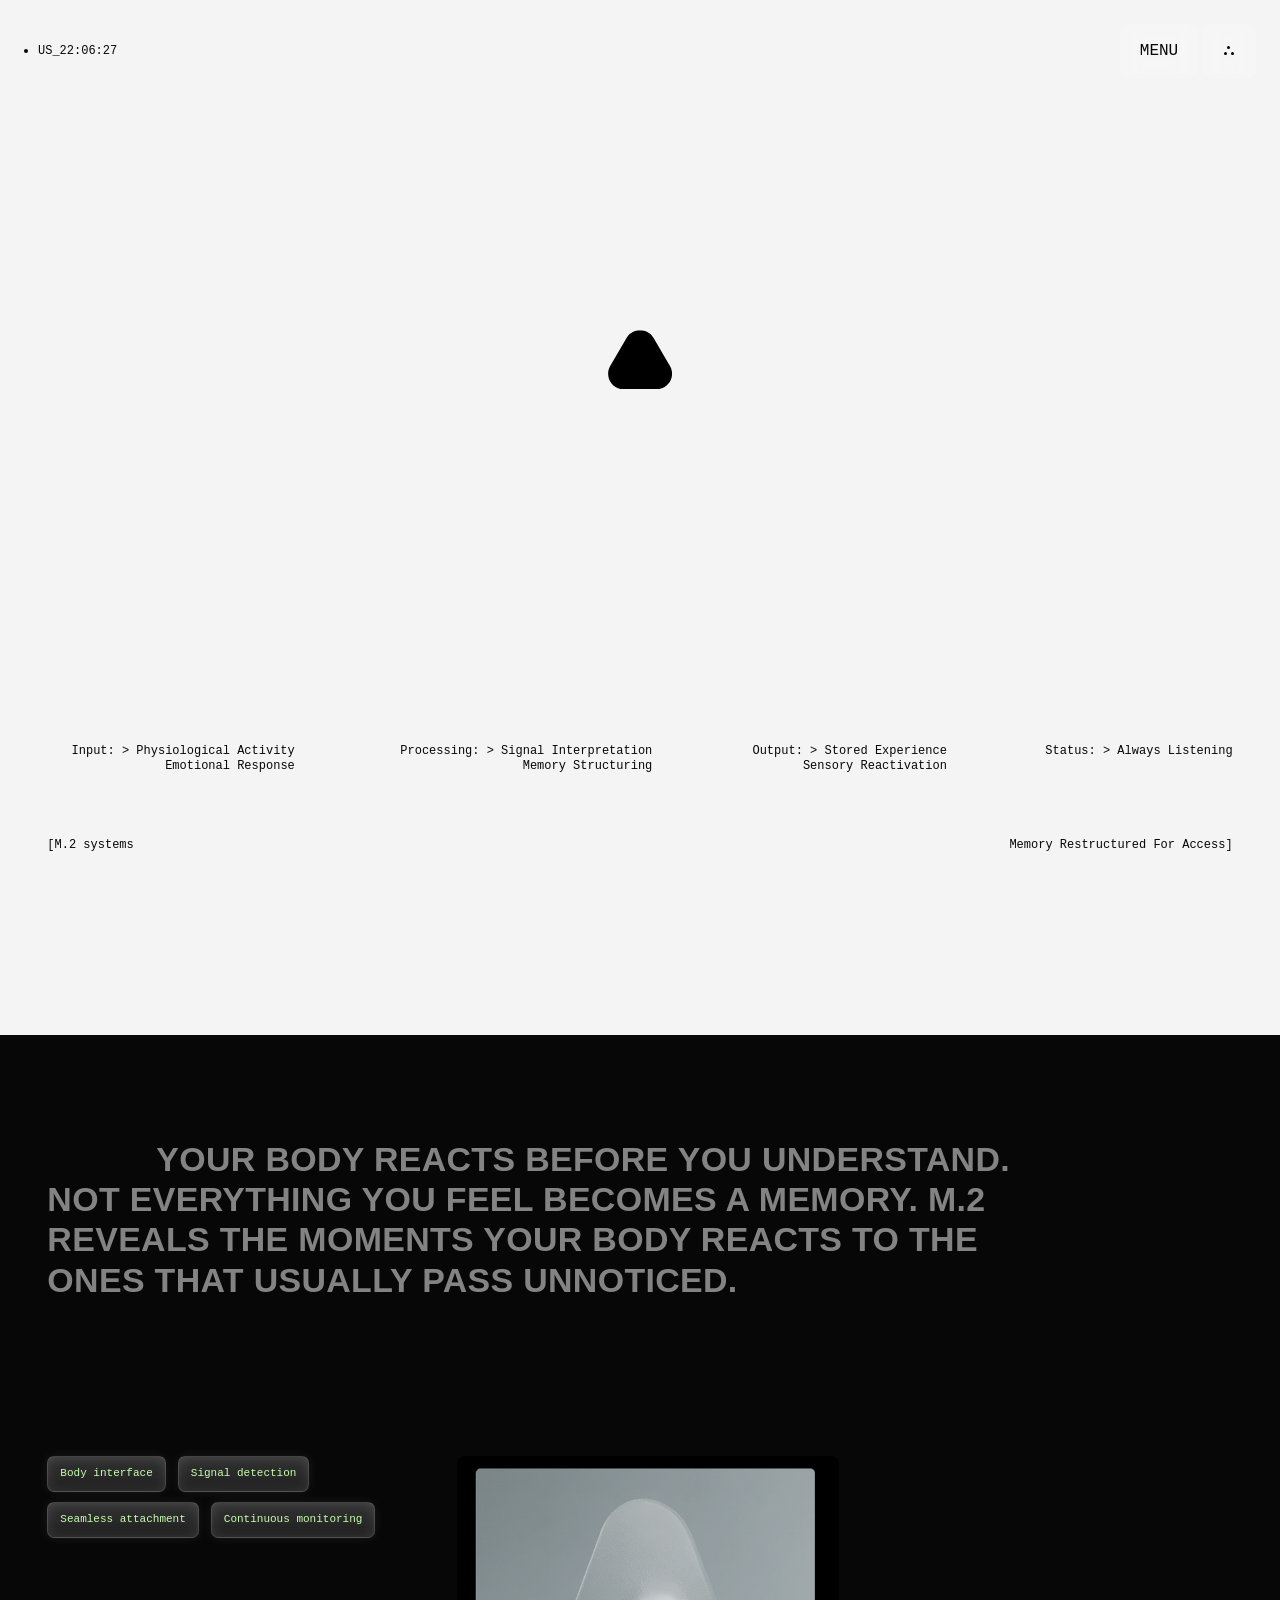
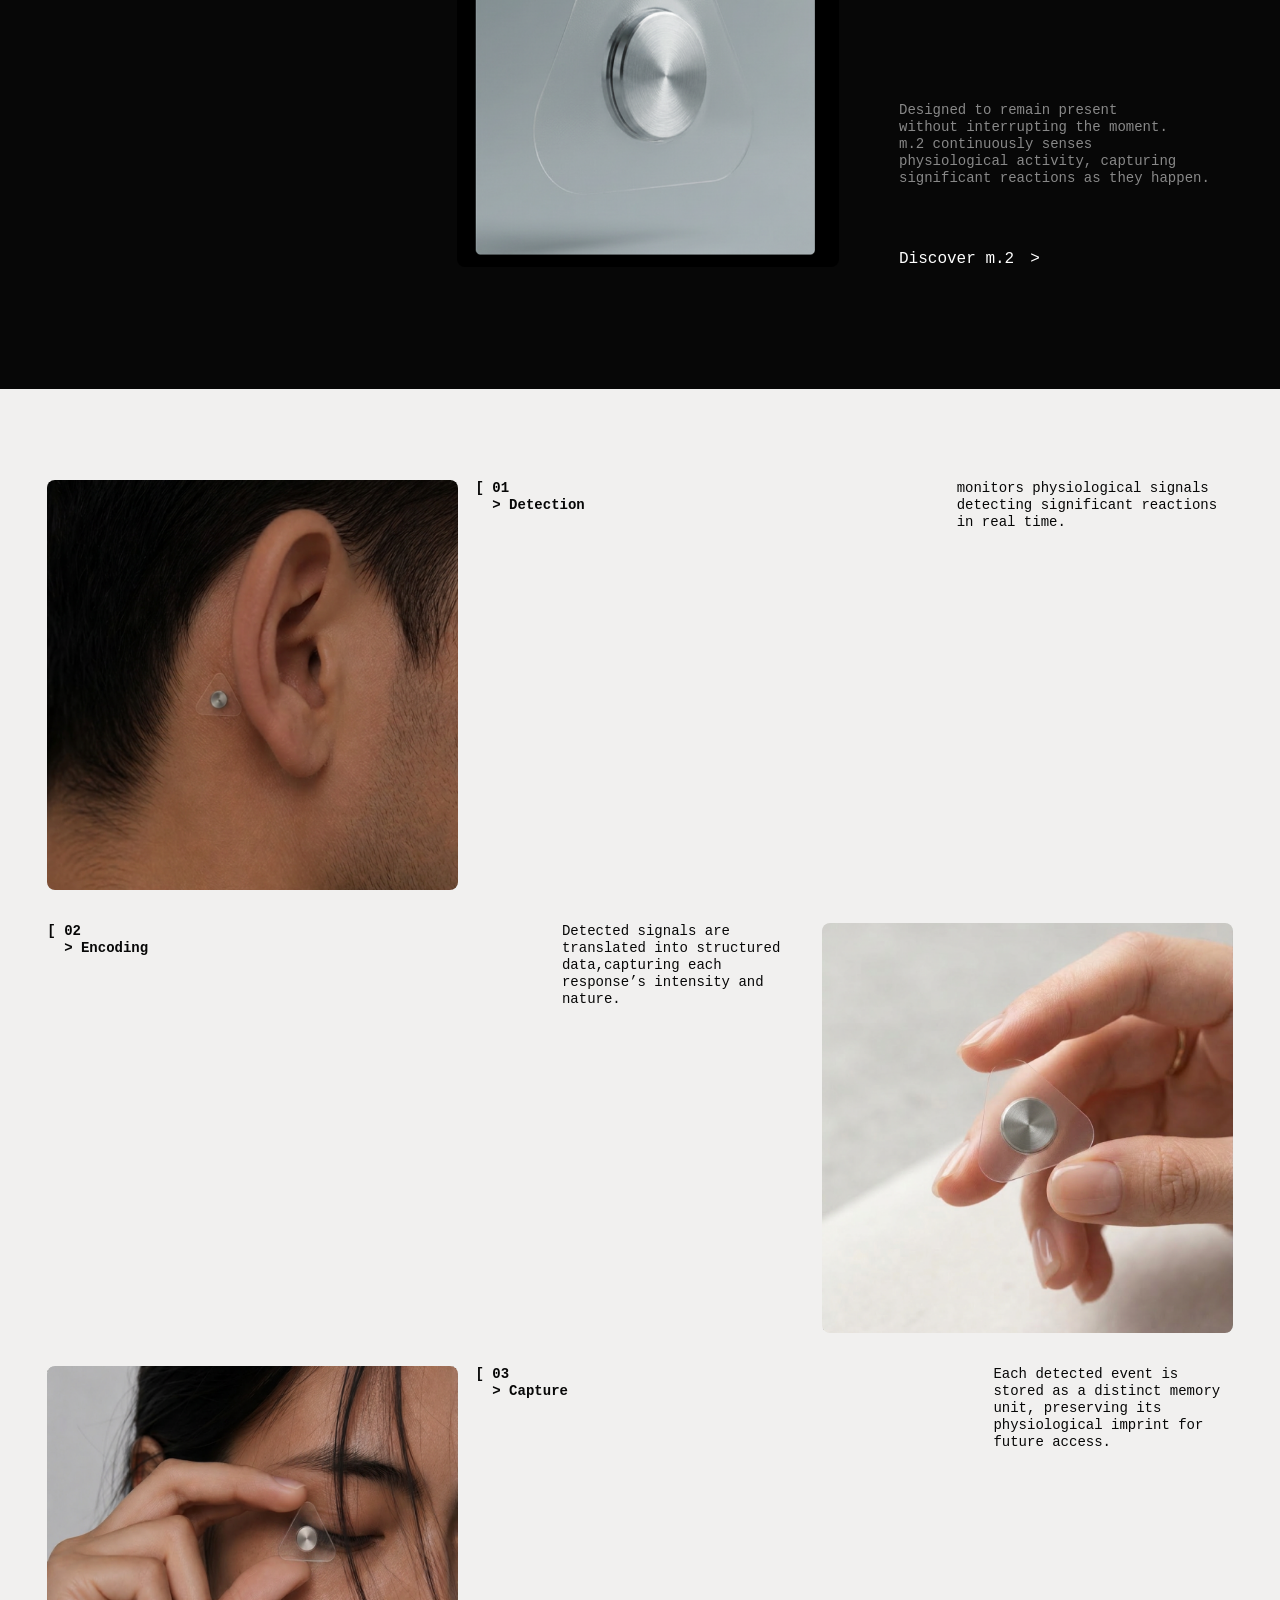
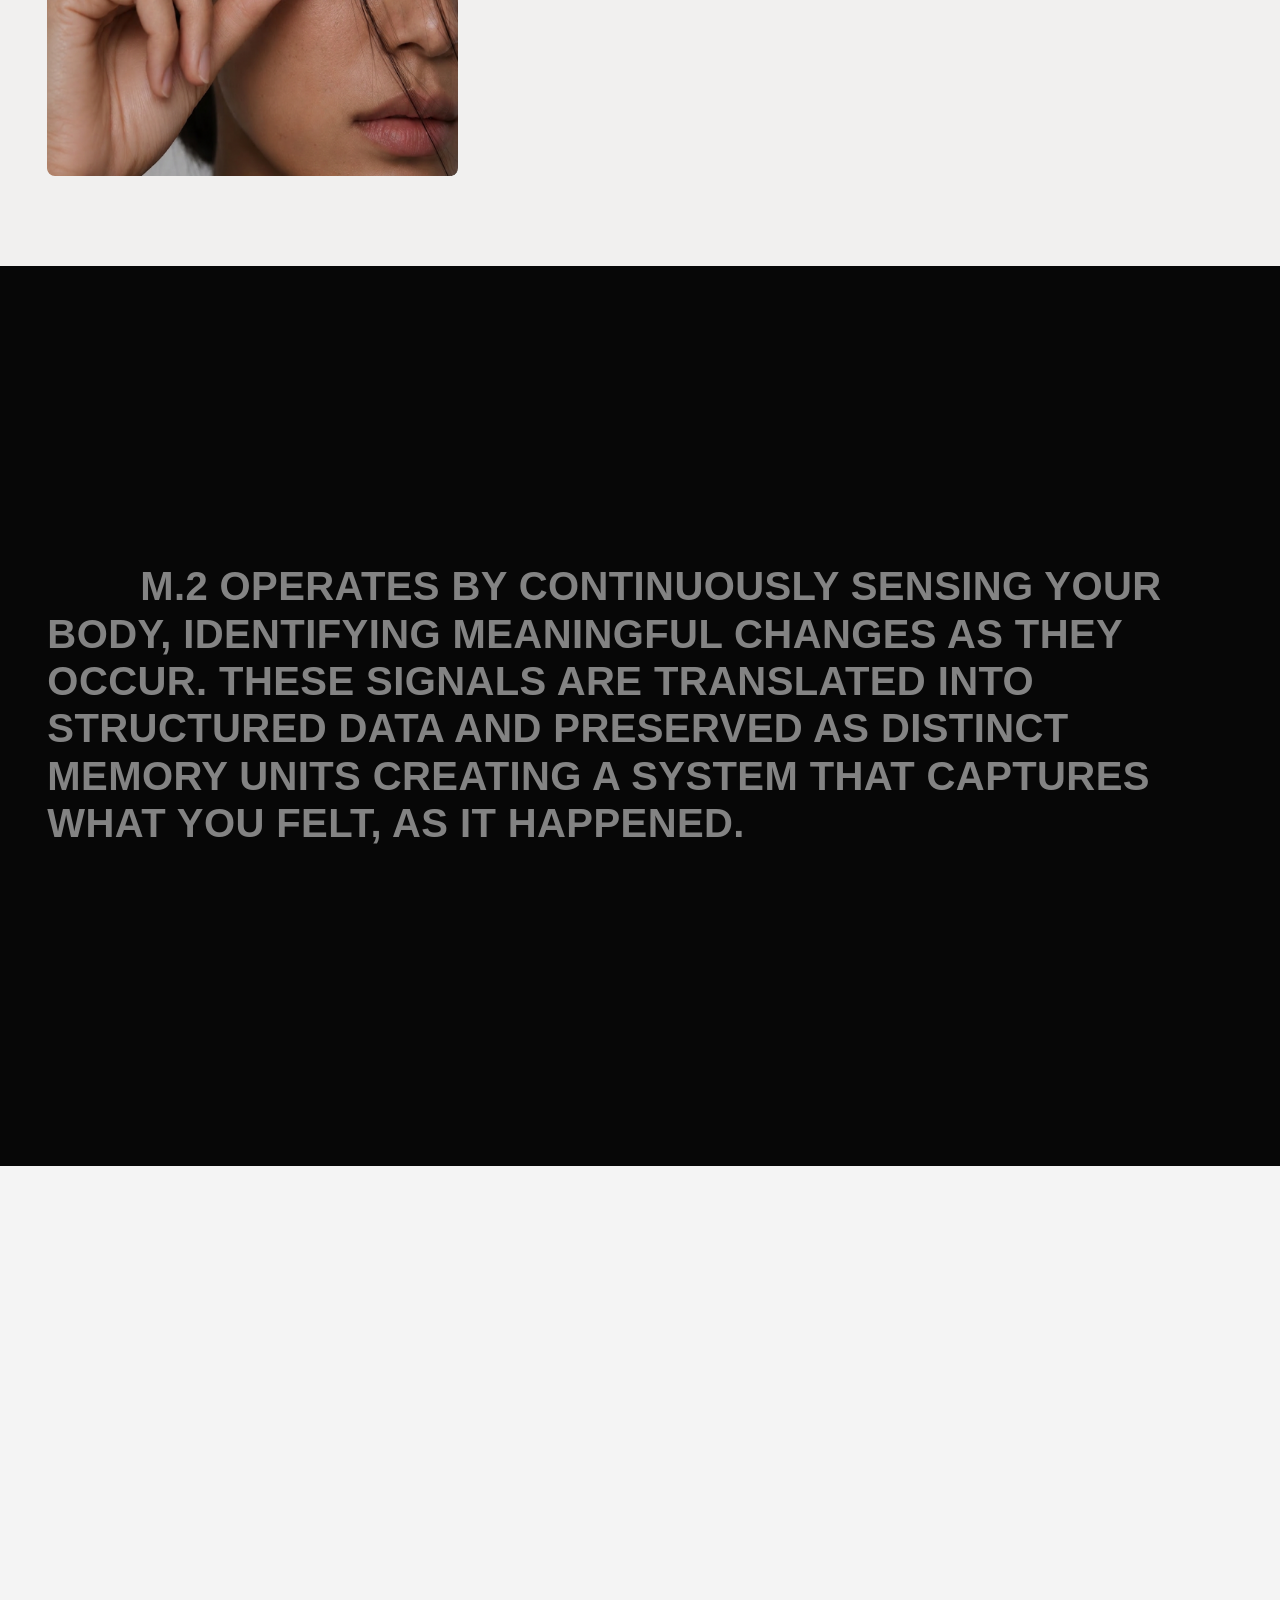
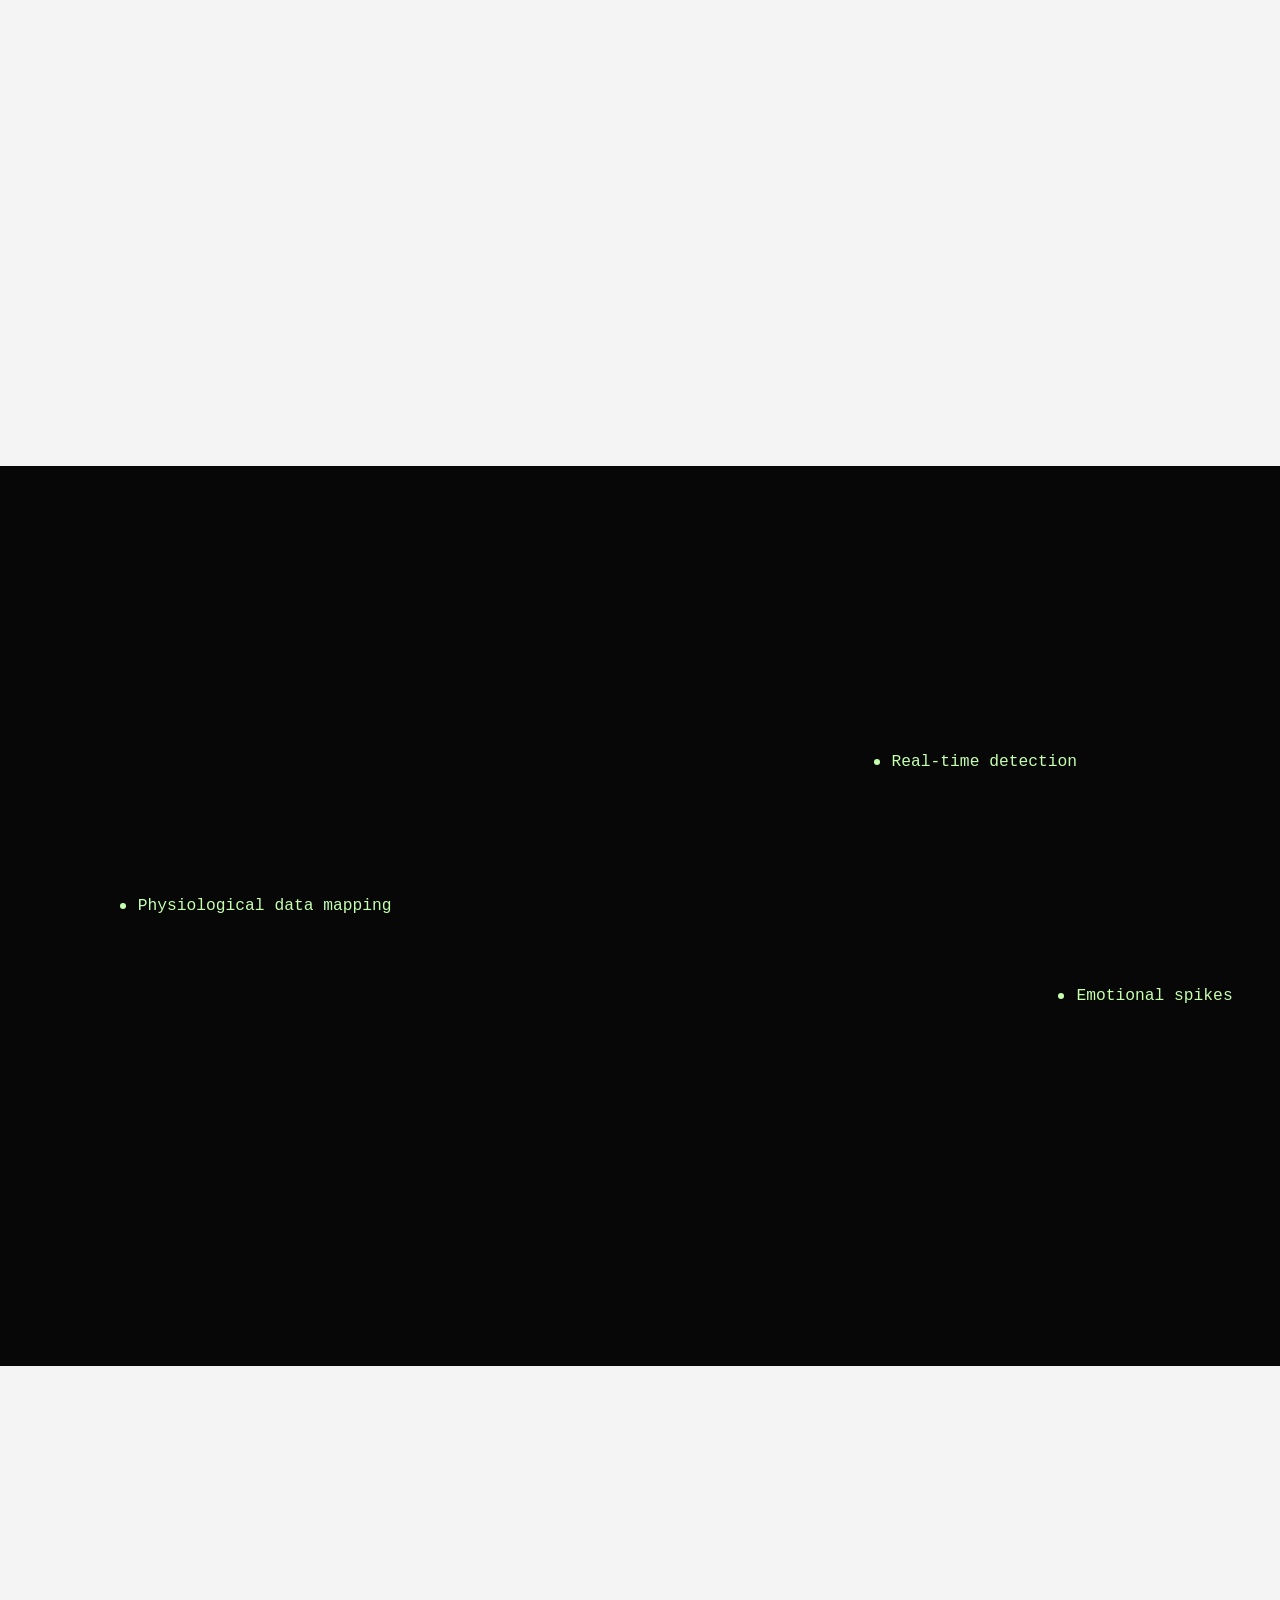
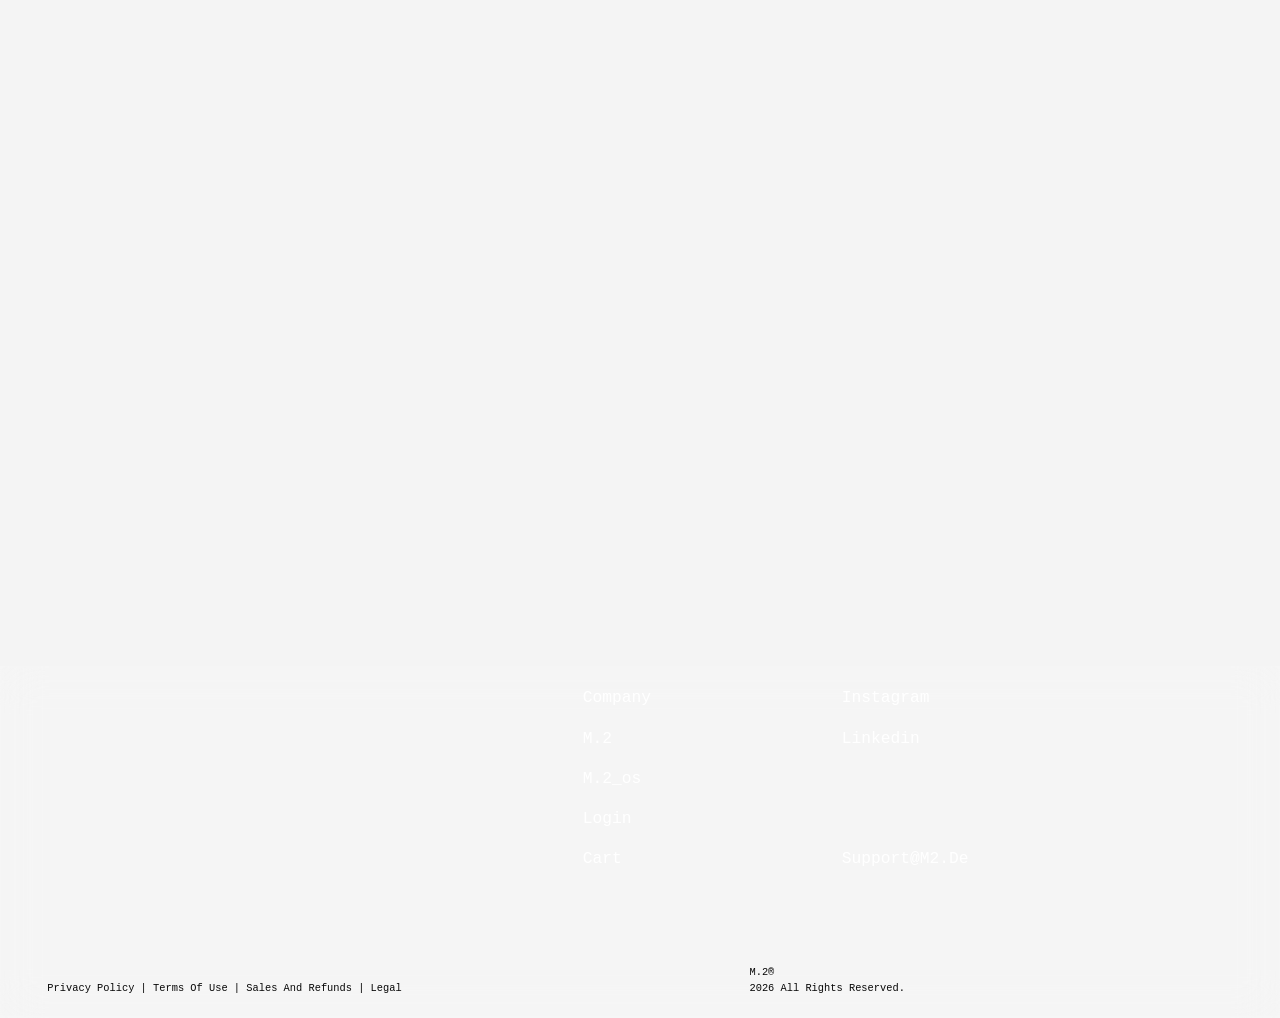
==== index.html @ cfebed5a "Refine homepage ASCII image reveals" ====
<!doctype html>
<html lang="en">
  <head>
    <meta charset="utf-8" />
    <meta name="viewport" content="width=device-width, initial-scale=1" />
    <title>m.2</title>
    <meta
      name="description"
      content="m.2 home page."
    />
    <link rel="stylesheet" href="styles.css" />
    <script type="importmap">
      {
        "imports": {
          "three": "https://cdn.jsdelivr.net/npm/three@0.165.0/build/three.module.js",
          "three/addons/": "https://cdn.jsdelivr.net/npm/three@0.165.0/examples/jsm/"
        }
      }
    </script>
  </head>
  <body class="home-page">
    <header class="site-menu" aria-label="Primary">
      <div class="site-menu__status" aria-label="Local interface status">
        <span class="site-menu__dot" aria-hidden="true"></span>
        <span id="locale-time">US_00:00:00</span>
      </div>

      <div class="site-menu__actions">
        <nav class="site-menu__nav" aria-label="Site">
          <span class="site-menu__label-preview" aria-hidden="true">MENU</span>
          <a href="index.html">Home</a>
          <a href="m2.html">M2</a>
          <a href="m2os.html">M2_os</a>
          <a href="company.html">Company</a>
          <a href="buy.html">Cart</a>
        </nav>

        <button class="site-menu__icon" type="button" aria-label="Open menu">
          <span class="site-menu__mark" aria-hidden="true">
            <span></span>
            <span></span>
            <span></span>
          </span>
        </button>
      </div>
    </header>

    <main id="company" class="home-main" aria-label="Home page">
      <section class="home-sequence" aria-labelledby="home-intro-title">
        <div class="home-intro" aria-hidden="true"></div>

        <div class="home-intro__text">
          <p class="home-intro__edge">
            <span>[ m</span>
            <span>2.0 ]</span>
          </p>

          <h1 id="home-intro-title" class="home-intro__question">
            <span class="home-letters" aria-label="What if memory">| What if memory</span>
            <span class="home-letters" aria-label="could be stored?">could be stored?</span>
          </h1>
        </div>

        <div class="home-symbols" aria-hidden="true">
          <span style="--x: 20.78%; --y: 26.13%; --d: 0"># # #
    #
# #</span>
          <span style="--x: 9.29%; --y: 82.71%; --d: 1"># #
    #
2 2
# # 2 2 2 </span>
          <span style="--x: 14.48%; --y: 35.44%; --d: 2">. 3
3 3
@</span>
          <span style="--x: 11.54%; --y: 51.59%; --d: 3">4
4
/</span>
          <span style="--x: 1.45%; --y: 16.83%; --d: 4">4
4
/</span>
          <span style="--x: 56.78%; --y: 6.91%; --d: 5">r 
.</span>
          <span style="--x: 62.67%; --y: 0%; --d: 6">+ 
+ +
+ +</span>
          <span style="--x: 63.13%; --y: 7.99%; --d: 7">. . </span>
          <span style="--x: 14.94%; --y: 4.94%; --d: 8">2 2
2</span>
          <span style="--x: 82.55%; --y: 0%; --d: 9">{ m
  m m</span>
          <span style="--x: 94.12%; --y: 78.76%; --d: 10">2
_ 2 2 2
_ @ @ 2
  @ @ @ 
  @ . 2 2</span>
          <span style="--x: 4.83%; --y: 63.02%; --d: 11">4
_ 4 4 4
_ @ @ 2
  @ @ @ 
  @ . 4 4</span>
          <span style="--x: 97.28%; --y: 61.05%; --d: 12">@
   2</span>
          <span style="--x: 90.83%; --y: 54.82%; --d: 13"># # # }</span>
          <span style="--x: 98.50%; --y: 18.08%; --d: 14">.
.
1
1</span>
          <span style="--x: 62.82%; --y: 15.94%; --d: 15">+ + .
+ +
#</span>
          <span style="--x: 86.28%; --y: 20.23%; --d: 16">\ \ \ m</span>
          <span style="--x: 74.83%; --y: 88.90%; --d: 17">*
2 2 2
. 
. 
. / / /</span>
          <span style="--x: 31.89%; --y: 89.97%; --d: 18">+ - 
_ 
+ + -+</span>
        </div>

        <section class="home-system" aria-label="m.2 systems overview">
          <img class="home-system__mark" src="assets/home-system-polygon.svg" alt="" aria-hidden="true" />

          <div class="home-system__readout">
            <div>
              <p>Input: &gt; Physiological Activity</p>
              <p>Emotional Response</p>
            </div>
            <div>
              <p>Processing: &gt; Signal Interpretation</p>
              <p>Memory Structuring</p>
            </div>
            <div>
              <p>Output: &gt; Stored Experience</p>
              <p>Sensory Reactivation</p>
            </div>
            <div>
              <p>Status: &gt; Always Listening</p>
            </div>
          </div>

          <div class="home-system__footer">
            <p>[M.2 systems</p>
            <p>Memory Restructured For Access]</p>
          </div>
        </section>
      </section>

      <section class="reveal home-reacts" aria-labelledby="home-reacts-title">
        <div class="reveal__inner home-reacts__inner">
          <p
            id="home-reacts-title"
            class="reveal__text home-reacts__text"
            data-scroll-reveal
            data-reveal-text="YOUR BODY REACTS BEFORE YOU UNDERSTAND.&#10;NOT EVERYTHING YOU FEEL BECOMES A MEMORY. M.2&#10;REVEALS THE MOMENTS YOUR BODY REACTS TO THE&#10;ONES THAT USUALLY PASS UNNOTICED."
          >
            YOUR BODY REACTS BEFORE YOU UNDERSTAND.<br />
            NOT EVERYTHING YOU FEEL BECOMES A MEMORY. M.2<br />
            REVEALS THE MOMENTS YOUR BODY REACTS TO THE<br />
            ONES THAT USUALLY PASS UNNOTICED.
          </p>
        </div>
      </section>

      <section class="home-product" aria-labelledby="home-product-title">
        <div class="home-product__tags" aria-label="m.2 capabilities">
          <span>Body interface</span>
          <span>Signal detection</span>
          <span>Seamless attachment</span>
          <span>Continuous monitoring</span>
        </div>

        <figure class="home-product__figure">
          <img src="assets/home-product-device.png" alt="m.2 sensor device close-up." />
        </figure>

        <div class="home-product__copy">
          <p id="home-product-title">
            Designed to remain present<br />
            without interrupting the moment.<br />
            m.2 continuously senses<br />
            physiological activity, capturing significant reactions as they happen.
          </p>

          <a href="m2.html">Discover m.2 <span aria-hidden="true">&gt;</span></a>
        </div>
      </section>

      <section class="home-process" aria-label="m.2 sensing process">
        <article class="home-process__item home-process__item--detection">
          <figure class="home-process__visual">
            <img src="assets/home-process-detection-ascii-figma.svg" alt="" aria-hidden="true" />
            <img src="assets/home-process-detection-color.png" alt="m.2 sensor worn behind an ear." />
          </figure>
          <h2>[ 01<br />&nbsp;&nbsp;&gt; Detection</h2>
          <p>monitors physiological signals detecting significant reactions in real time.</p>
        </article>

        <article class="home-process__item home-process__item--encoding">
          <figure class="home-process__visual">
            <img src="assets/home-process-encoding-ascii-figma.svg" alt="" aria-hidden="true" />
            <img src="assets/home-process-encoding-color.png" alt="m.2 sensor held between fingers." />
          </figure>
          <h2>[ 02<br />&nbsp;&nbsp;&gt; Encoding</h2>
          <p>Detected signals are translated into structured data,capturing each response’s intensity and nature.</p>
        </article>

        <article class="home-process__item home-process__item--capture">
          <figure class="home-process__visual">
            <img src="assets/home-process-capture-ascii-figma.svg" alt="" aria-hidden="true" />
            <img src="assets/home-process-capture-color.png" alt="m.2 sensor held near a person's eye." />
          </figure>
          <h2>[ 03<br />&nbsp;&nbsp;&gt; Capture</h2>
          <p>Each detected event is stored as a distinct memory unit, preserving its physiological imprint for future access.</p>
        </article>
      </section>

      <section class="reveal reveal--os home-memory" aria-label="m.2 memory capture">
        <div class="reveal__inner home-memory__inner">
          <p
            class="reveal__text home-memory__text"
            data-scroll-reveal
            data-reveal-text="m.2 operates by continuously sensing your body, identifying meaningful changes as they occur. These signals are translated into structured data and preserved as distinct memory units creating a system that captures what you felt, as it happened."
          >
            m.2 operates by continuously sensing your body, identifying meaningful changes as they occur. These signals are translated into structured data and preserved as distinct memory units creating a system that captures what you felt, as it happened.
          </p>
        </div>
      </section>

      <section class="home-system-index" aria-label="m.2 os system index">
        <div class="home-system-index__stage">
          <div class="home-system-index__inner">
            <div class="home-system-index__top">
              <p>SYSTEM INDEX</p>
              <p>[m.2_os]</p>
            </div>

            <ul class="home-system-index__list">
              <li>Memory archive</li>
              <li>Event indexing</li>
              <li>Signal interpretation</li>
              <li>Sensory profiling</li>
              <li>Experience recall</li>
              <li>Access management</li>
            </ul>

            <p class="home-system-index__copy">
              m.2_os organizes, interprets, and preserves physiological memory data.<br />
              Designed to transform fleeting experiences into structured, accessible memory.
            </p>
          </div>

          <figure class="home-system-index__figure">
            <img src="assets/home-system-index-photo.png" alt="m.2 sensor worn behind a person's ear." />
          </figure>
        </div>
      </section>

      <section class="home-remember" aria-label="m.2 detection capabilities">
        <div class="home-remember__stage">
          <h2 data-mask-reveal>
            <span>Remember</span>
            <span>What you</span>
            <span>Never noticed</span>
          </h2>

          <p class="home-remember__label home-remember__label--detection" data-scramble-typewriter>Real-time detection</p>
          <p class="home-remember__label home-remember__label--mapping" data-scramble-typewriter>Physiological data mapping</p>
          <p class="home-remember__label home-remember__label--spikes" data-scramble-typewriter>Emotional spikes</p>
        </div>
      </section>
    </main>

    <footer class="site-footer">
      <div class="site-footer__product-stage" aria-hidden="true"></div>

      <div class="site-footer__product-fixed" aria-hidden="true">
        <div class="site-footer__product-frame">
          <img src="assets/360/webp/footer-spin-001.webp" alt="" data-product-spin />
        </div>
      </div>

      <div class="site-footer__panel">
        <div class="site-footer__nav">
          <nav class="site-footer__links" aria-label="Company">
            <a href="company.html">Company</a>
            <a href="m2.html">m.2</a>
            <a href="m2os.html">m.2_os</a>
            <a href="#">login</a>
            <a href="buy.html">cart</a>
          </nav>

          <div class="site-footer__contact">
            <nav class="site-footer__social" aria-label="Social links">
              <a href="#">Instagram</a>
              <a href="#">Linkedin</a>
            </nav>
            <a href="mailto:support@M2.de">support@M2.de</a>
          </div>
        </div>

        <div class="site-footer__legal">
          <p>privacy policy | terms of use | sales and refunds | legal</p>
          <p>
            <span>m.2&reg;</span>
            <span>2026 All Rights Reserved.</span>
          </p>
        </div>
      </div>
    </footer>

    <script type="module" src="script.js"></script>
  </body>
</html>
---- styles.css ----
:root {
  --black: #070707;
  --white: #ffffff;
  --acid: #c5ffae;
}

@font-face {
  font-family: "F37 Moon";
  src: url("assets/fonts/F37MoonTrial-Regular.otf") format("opentype");
  font-style: normal;
  font-weight: 400;
  font-display: swap;
}

@font-face {
  font-family: "F37 Moon";
  src: url("assets/fonts/F37MoonTrial-Bold.otf") format("opentype");
  font-style: normal;
  font-weight: 900;
  font-display: swap;
}

@font-face {
  font-family: "Saans Mono";
  src: url("assets/fonts/SaansMono-TRIAL-Regular.ttf") format("truetype");
  font-style: normal;
  font-weight: 400;
  font-display: swap;
}

@font-face {
  font-family: "Saans Mono";
  src: url("assets/fonts/SaansMono-TRIAL-Medium.ttf") format("truetype");
  font-style: normal;
  font-weight: 500;
  font-display: swap;
}

* {
  box-sizing: border-box;
}

html {
  background: var(--black);
  color: var(--white);
  font-family:
    "Saans Mono",
    "Roboto Mono",
    "SFMono-Regular",
    Consolas,
    "Liberation Mono",
    monospace;
  /* clip, not hidden: overflow-x hidden turns html/body into scroll
     containers, which disables position: sticky everywhere on the page. */
  overflow-x: clip;
}

body {
  margin: 0;
  overflow-x: clip;
}

button {
  font: inherit;
}

img {
  display: block;
  max-width: 100%;
}

.site-menu {
  position: fixed;
  top: 0;
  left: 0;
  z-index: 10;
  display: flex;
  align-items: center;
  justify-content: space-between;
  width: 100%;
  padding: 1.5rem;
  color: var(--black);
  font-size: 0.75rem;
  line-height: 1;
  pointer-events: none;
}

.site-menu__status,
.site-menu__actions,
.site-menu__nav,
.site-menu__icon {
  pointer-events: auto;
}

.site-menu__status {
  display: flex;
  align-items: center;
  gap: 0.625rem;
  min-width: 5rem;
  font-family:
    "Saans Mono",
    "Roboto Mono",
    "SFMono-Regular",
    Consolas,
    monospace;
  font-size: 0.75rem;
  font-weight: 500;
  white-space: nowrap;
}

.site-menu__dot {
  width: 0.25rem;
  height: 0.25rem;
  border-radius: 50%;
  background: currentColor;
}

.site-menu__actions {
  display: flex;
  align-items: center;
  gap: 0.25rem;
}

.site-menu__nav {
  position: relative;
  display: flex;
  align-items: center;
  justify-content: flex-end;
  width: 4.875rem;
  min-width: 0;
  height: 3.375rem;
  overflow: hidden;
  border-radius: 0.5rem;
  background: rgba(255, 255, 255, 0.2);
  box-shadow: inset 0 -1px 4px rgba(255, 255, 255, 0.1);
  backdrop-filter: blur(10px);
  transition: width 180ms ease;
}

.site-menu.is-menu-open .site-menu__nav {
  width: min(40.7vw, 36.625rem);
  min-width: 28rem;
}

.site-menu__nav a {
  display: inline-flex;
  align-items: center;
  justify-content: center;
  height: 100%;
  min-width: 0;
  padding: 0 1.125rem;
  opacity: 0;
  pointer-events: none;
  color: currentColor;
  font-family:
    "Saans Mono",
    "Roboto Mono",
    "SFMono-Regular",
    Consolas,
    monospace;
  font-size: 1rem;
  font-weight: 500;
  line-height: 1;
  text-decoration: none;
  white-space: nowrap;
}

.site-menu__label-preview {
  position: absolute;
  inset: 0;
  display: grid;
  place-items: center;
  font-family:
    "Saans Mono",
    "Roboto Mono",
    "SFMono-Regular",
    Consolas,
    monospace;
  font-size: 1rem;
  font-weight: 500;
  line-height: 1;
  pointer-events: none;
  transition: opacity 120ms ease;
}

.site-menu.is-menu-open .site-menu__label-preview {
  opacity: 0;
  visibility: hidden;
}

.site-menu.is-menu-open .site-menu__nav a {
  flex: 1 1 auto;
  order: 0;
  opacity: 1;
  pointer-events: auto;
}

.site-menu__icon {
  position: relative;
  display: inline-flex;
  align-items: center;
  justify-content: center;
  width: 3.375rem;
  height: 3.375rem;
  padding: 0;
  border: 0;
  border-radius: 0.5rem;
  background: rgba(255, 255, 255, 0.2);
  box-shadow: inset 0 -1px 4px rgba(255, 255, 255, 0.1);
  backdrop-filter: blur(10px);
  cursor: pointer;
}

.site-menu__mark {
  position: relative;
  display: block;
  width: 10.65px;
  height: 9.77px;
}

.site-menu__mark span {
  position: absolute;
  width: 3.4px;
  height: 3.4px;
  min-width: 3.4px;
  min-height: 3.4px;
  border-radius: 50%;
  background: currentColor;
  transform: translate3d(0, 0, 0);
  will-change: transform;
}

.site-menu__mark span:nth-child(1) {
  top: 0;
  left: 3.63px;
}

.site-menu__mark span:nth-child(2) {
  top: 6.37px;
  left: 0;
}

.site-menu__mark span:nth-child(3) {
  top: 6.37px;
  left: 7.25px;
}

.site-menu.is-dot-swapping .site-menu__mark span:nth-child(1) {
  animation: dotSwapTop 620ms cubic-bezier(0.45, 0, 0.2, 1) 1 both;
}

.site-menu.is-dot-swapping .site-menu__mark span:nth-child(2) {
  animation: dotSwapLeft 620ms cubic-bezier(0.45, 0, 0.2, 1) 1 both;
}

.site-menu.is-dot-swapping .site-menu__mark span:nth-child(3) {
  animation: dotSwapRight 620ms cubic-bezier(0.45, 0, 0.2, 1) 1 both;
}

@keyframes dotSwapTop {
  0% {
    transform: translate3d(0, 0, 0);
  }

  100% {
    transform: translate3d(3.62px, 6.37px, 0);
  }
}

@keyframes dotSwapLeft {
  0% {
    transform: translate3d(0, 0, 0);
  }

  100% {
    transform: translate3d(3.63px, -6.37px, 0);
  }
}

@keyframes dotSwapRight {
  0% {
    transform: translate3d(0, 0, 0);
  }

  100% {
    transform: translate3d(-7.25px, 0, 0);
  }
}

.site-menu a:focus-visible,
.site-menu button:focus-visible {
  outline: 2px solid currentColor;
  outline-offset: -6px;
}

.home-page {
  min-height: 100%;
  background: #f4f4f4;
}

.home-main {
  background: #f4f4f4;
}

.home-sequence {
  position: relative;
  min-height: 115svh;
  overflow: clip;
  background: #f4f4f4;
}

.home-intro,
.home-system {
  position: sticky;
  top: 0;
  width: 100%;
  min-height: 100svh;
}

.home-intro {
  z-index: 1;
  background:
    linear-gradient(90deg, rgba(5, 9, 20, 0.18), rgba(0, 0, 0, 0), rgba(5, 9, 20, 0.18)),
    url("assets/home-intro-bg.png") center / cover no-repeat;
}

.home-intro__text {
  position: sticky;
  top: 0;
  z-index: 3;
  min-height: 100svh;
  margin-top: -100svh;
  color: var(--white);
  font-family:
    "Saans Mono",
    "Roboto Mono",
    "SFMono-Regular",
    Consolas,
    monospace;
  font-weight: 500;
  pointer-events: none;
}

.home-intro__edge,
.home-intro__question {
  position: absolute;
  top: 48.98%;
  right: clamp(1.25rem, 1.16vw, 1.25rem);
  left: clamp(1.25rem, 1.16vw, 1.25rem);
  margin: 0;
  font-size: clamp(0.75rem, 0.93vw, 1rem);
  line-height: 1.25;
  text-transform: none;
}

.home-intro__edge {
  display: flex;
  justify-content: space-between;
  opacity: 0;
  animation: home-edge-in 700ms ease forwards;
  animation-delay: 200ms;
}

.home-intro__question {
  display: grid;
  grid-template-columns: 1fr 1fr;
  align-items: center;
}

.home-letters {
  margin-left: 19.65%;
  white-space: nowrap;
}

.home-letters:last-child {
  justify-self: end;
  margin-right: 19.78%;
  margin-left: 0;
}

.home-letter {
  display: inline-block;
  opacity: 0;
  animation: home-letter-in 1ms linear forwards;
  animation-delay: calc(280ms + var(--home-letter-index) * 70ms);
}

.home-letter-space {
  display: inline-block;
  width: 0.58em;
}

.home-symbols {
  position: sticky;
  top: 0;
  z-index: 2;
  min-height: 100svh;
  margin-top: -100svh;
  color: var(--acid);
  font-family:
    "Sudo Var",
    "Saans Mono",
    "Roboto Mono",
    "SFMono-Regular",
    Consolas,
    monospace;
  font-size: clamp(0.5rem, 0.694vw, 0.75rem);
  font-weight: 400;
  line-height: normal;
  pointer-events: none;
}

.home-symbols span {
  position: absolute;
  top: var(--y);
  left: var(--x);
  width: min-content;
  white-space: pre;
}

.home-symbols i {
  display: inline-block;
  font-style: normal;
  opacity: 0;
  text-shadow: 0 0 0.35rem rgba(197, 255, 174, 0.45);
  transform: translate3d(
    calc(var(--symbol-tx, 0) + var(--symbol-enter-x, 0)),
    calc(var(--symbol-ty, 0) + var(--symbol-enter-y, 0.65rem)),
    0
  );
  transition:
    opacity 180ms linear,
    transform 520ms steps(2, end);
}

.home-symbols i.is-symbol-active {
  opacity: 1;
  transform: translate3d(var(--symbol-tx, 0), var(--symbol-ty, 0), 0);
}

.home-system {
  z-index: 3;
  display: flex;
  flex-direction: column;
  justify-content: flex-end;
  margin-top: -100svh;
  padding: clamp(2.5rem, 3.7vw, 4rem);
  background: #f4f4f4;
  color: var(--black);
  font-family:
    "Saans Mono",
    "Roboto Mono",
    "SFMono-Regular",
    Consolas,
    monospace;
  font-size: clamp(0.75rem, 0.93vw, 1rem);
  font-weight: 500;
  line-height: 1.25;
  transform: translateY(100%);
  animation: home-system-in 1.15s cubic-bezier(0.62, 0.05, 0, 1) forwards;
  animation-delay: 2.75s;
}

.home-system__mark {
  position: absolute;
  top: 39.98%;
  left: 50%;
  width: clamp(3.25rem, 4.99vw, 5.4rem);
  height: auto;
  transform: translate(-50%, -50%);
}

.home-system__readout {
  display: grid;
  grid-template-columns: 20.875% 23.5% 18.1875% 17.4375%;
  column-gap: 6.6667%;
  width: 100%;
  max-width: 100rem;
  margin: 0 auto 4rem;
}

.home-system__readout div,
.home-system__footer {
  min-width: 0;
}

.home-system__readout p,
.home-system__footer p {
  margin: 0;
}

.home-system__readout div {
  text-align: right;
}

.home-system__footer {
  display: flex;
  justify-content: space-between;
  width: 100%;
  max-width: 100rem;
  margin: 0 auto;
}

.home-reacts {
  min-height: auto;
  background: var(--black);
}

.reveal__inner.home-reacts__inner {
  align-items: flex-start;
  justify-content: flex-start;
  padding: 6.5rem clamp(1.25rem, 3.7vw, 4rem) 9.75rem;
}

.home-reacts__text {
  width: min(100%, 97rem);
  font-family:
    "F37 Moon",
    "Helvetica Neue",
    Arial,
    sans-serif;
  font-size: clamp(2.25rem, 3.125vw, 3.375rem);
  font-weight: 700;
  line-height: 1.185185;
  text-align: left;
}

.home-reacts__text .reveal__indent {
  display: inline-block;
  width: min(8.51vw, 9.1875rem);
}

.home-product {
  display: grid;
  grid-template-columns: minmax(18rem, 28.75rem) minmax(20rem, 36rem) minmax(17rem, 26.5rem);
  grid-template-rows: auto 1fr;
  align-items: start;
  column-gap: clamp(2rem, 4.7vw, 5.25rem);
  min-height: auto;
  padding: 0 clamp(1.25rem, 3.7vw, 4rem) 7.625rem;
  background: var(--black);
  color: var(--white);
}

.home-product__tags {
  display: flex;
  grid-column: 1;
  grid-row: 1;
  align-self: start;
  flex-wrap: wrap;
  gap: 0.625rem 0.75rem;
  max-width: 24.75rem;
}

.home-product__tags span {
  display: inline-flex;
  align-items: center;
  min-height: 2.25rem;
  padding: 0.625rem 0.75rem;
  border: 1px solid rgba(255, 255, 255, 0.16);
  border-radius: 0.4375rem;
  background:
    linear-gradient(180deg, rgba(255, 255, 255, 0.13), rgba(255, 255, 255, 0.04)),
    rgba(255, 255, 255, 0.06);
  box-shadow:
    inset 0 0 12px rgba(255, 255, 255, 0.12),
    0 0 12px rgba(255, 255, 255, 0.08);
  color: var(--acid);
  font-family:
    "Saans Mono",
    "Roboto Mono",
    "SFMono-Regular",
    Consolas,
    monospace;
  font-size: clamp(0.6875rem, 0.78vw, 0.8125rem);
  font-weight: 500;
  line-height: 1;
  white-space: nowrap;
}

.home-product__figure {
  grid-column: 2;
  grid-row: 1 / 3;
  align-self: start;
  justify-self: center;
  width: min(100%, 36rem);
  margin: 0;
  perspective: 80rem;
}

.home-product__figure img {
  width: 100%;
  height: auto;
  border-radius: 0.5rem;
  transform-origin: 50% 50%;
  transform-style: preserve-3d;
  animation: home-product-spin 14s linear infinite;
}

@keyframes home-product-spin {
  to {
    transform: rotateY(360deg);
  }
}

.home-product__copy {
  grid-column: 3;
  grid-row: 2;
  align-self: end;
  display: grid;
  gap: 4rem;
  padding-bottom: 0;
}

.home-product__copy p {
  width: 100%;
  max-width: 26.5rem;
  margin: 0;
  color: rgba(255, 255, 255, 0.52);
  font-family:
    "Saans Mono",
    "Roboto Mono",
    "SFMono-Regular",
    Consolas,
    monospace;
  font-size: clamp(0.875rem, 1.04vw, 1.125rem);
  font-weight: 500;
  line-height: 1.22;
}

.home-product__copy a {
  display: inline-flex;
  align-items: center;
  gap: 1rem;
  color: var(--white);
  font-family:
    "Saans Mono",
    "Roboto Mono",
    "SFMono-Regular",
    Consolas,
    monospace;
  font-size: clamp(1rem, 1.25vw, 1.375rem);
  font-weight: 500;
  line-height: 1;
  text-decoration: none;
}

.home-product__copy a:hover,
.home-product__copy a:focus-visible {
  color: var(--acid);
}

.home-process {
  display: grid;
  grid-template-columns: repeat(3, minmax(0, 1fr));
  grid-template-rows: auto auto auto;
  column-gap: clamp(1.5rem, 3.7vw, 4rem);
  row-gap: clamp(2rem, 2.546vw, 2.75rem);
  min-height: 100svh;
  padding: clamp(5rem, 7.06vw, 7.625rem) clamp(1.25rem, 3.7vw, 4rem);
  background: #f1f0ef;
  color: var(--black);
  font-family:
    "Saans Mono",
    "Roboto Mono",
    "SFMono-Regular",
    Consolas,
    monospace;
  font-weight: 500;
}

.home-process__item {
  display: grid;
  grid-template-columns: 1fr;
  align-content: start;
  min-width: 0;
}

.home-process__item--detection {
  grid-column: 1 / 4;
  grid-template-columns: 34.625% minmax(0, 1fr) clamp(17.25rem, 21%, 21.5rem);
  column-gap: 1.5%;
}

.home-process__item--encoding {
  grid-column: 1 / 4;
  grid-template-columns: minmax(0, 1fr) 20.4622% 34.625%;
  column-gap: 1.5%;
}

.home-process__item--capture {
  grid-column: 1 / 4;
  grid-template-columns: 34.625% minmax(0, 1fr) 20.1875%;
  column-gap: 1.5%;
}

.home-process__visual {
  position: relative;
  width: 100%;
  aspect-ratio: 1;
  margin: 0;
  overflow: hidden;
  border-radius: 0.5rem;
  background: #f1f0ef;
}

.home-process__item--encoding .home-process__visual {
  grid-column: 3;
}

.home-process__item--capture .home-process__visual {
  grid-column: 1;
}

.home-process__visual img {
  display: block;
  width: 100%;
  height: 100%;
  object-fit: cover;
}

.home-process__visual img + img {
  position: absolute;
  inset: 0;
  z-index: 2;
  height: 100%;
  opacity: 0;
  object-fit: cover;
  transition: opacity 5000ms ease;
}

.home-process__visual.has-character-reveal > img:first-child {
  visibility: hidden;
}

.home-process__character-reveal {
  position: absolute;
  inset: 0;
  z-index: 1;
  display: block;
  width: 100%;
  height: 100%;
}

.home-process__item.is-process-active .home-process__visual img + img {
  opacity: 1;
}

.home-process__item h2,
.home-process__item p {
  margin: 0;
  font-size: clamp(0.875rem, 1.0417vw, 1.125rem);
  line-height: 1.2222;
}

.home-process__item h2 {
  grid-column: 2;
  align-self: start;
}

.home-process__item p {
  grid-column: 3;
  max-width: 24rem;
  align-self: start;
}

.home-process__item--encoding h2 {
  grid-column: 1;
  grid-row: 1;
  align-self: start;
}

.home-process__item--encoding p {
  grid-column: 2;
  grid-row: 1;
  align-self: start;
}

.home-process__item--capture p {
  grid-column: 3;
}

.home-memory {
  background: #070707;
  color: rgba(255, 255, 255, 0.5);
}

.home-memory .home-memory__inner {
  align-items: center;
  justify-content: flex-end;
  padding: clamp(2.5rem, 4.2vw, 4.5rem) clamp(1.25rem, 3.7vw, 4rem);
}

.home-memory__text {
  width: 100%;
  margin: 0;
  color: rgba(255, 255, 255, 0.5);
  font-family:
    "F37 Moon",
    "Arial Black",
    "Helvetica Neue",
    Arial,
    sans-serif;
  font-size: clamp(2rem, 3.125vw, 3.375rem);
  font-weight: 900;
  line-height: 1.185185;
  letter-spacing: 0.01em;
  text-transform: uppercase;
  overflow-wrap: break-word;
  white-space: normal;
}

.home-memory__text .reveal__char {
  color: rgba(255, 255, 255, 0.5);
}

.home-memory__text .reveal__char.is-active {
  color: var(--white);
}

.home-system-index {
  --home-system-image-cover: 1;
  --home-system-text-cover: 0;
  position: relative;
  z-index: 2;
  color: #070707;
  min-height: 100svh;
  background: transparent;
}

.home-system-index__stage {
  position: relative;
  display: grid;
  grid-template-columns: repeat(2, minmax(0, 1fr));
  height: 100svh;
  min-height: 0;
  padding: 0;
  overflow: hidden;
  background: transparent;
}

.home-system-index.is-home-system-covering .home-system-index__stage {
  position: fixed;
  inset: 0;
  z-index: 2;
}

.home-system-index__inner {
  display: flex;
  flex-direction: column;
  justify-content: space-between;
  width: 100%;
  height: 100svh;
  min-height: 0;
  padding: clamp(3.5rem, 3.7vw, 4rem);
  background: #f1f0ef;
  color: #070707;
  transform: translateY(calc((1 - var(--home-system-text-cover)) * 100%));
  transition:
    background-color 220ms ease,
    color 220ms ease;
  will-change: transform;
}

.home-system-index__inner:hover {
  background: #070707;
  color: #f1f0ef;
}

.home-system-index__top {
  display: flex;
  align-items: flex-start;
  justify-content: space-between;
  width: 100%;
  gap: 2rem;
  font-family:
    "Saans Mono",
    "Roboto Mono",
    "SFMono-Regular",
    Consolas,
    monospace;
  font-size: clamp(1.125rem, 1.27vw, 1.375rem);
  font-weight: 500;
  line-height: normal;
  text-transform: uppercase;
}

.home-system-index__top p {
  margin: 0;
}

.home-system-index__top p:last-child {
  color: #757575;
  letter-spacing: 0.091em;
  transition: color 220ms ease;
}

.home-system-index__inner:hover .home-system-index__top p:last-child {
  color: rgba(241, 240, 239, 0.58);
}

.home-system-index__list {
  display: grid;
  gap: 1.5rem;
  width: min(100%, 17.55rem);
  margin: 0;
  padding: 0;
  list-style: none;
  font-family:
    "Saans Mono",
    "Roboto Mono",
    "SFMono-Regular",
    Consolas,
    monospace;
  font-size: clamp(1.125rem, 1.27vw, 1.375rem);
  font-weight: 500;
  line-height: normal;
  text-transform: capitalize;
}

.home-system-index__copy {
  width: 100%;
  margin: 0;
  color: #757575;
  font-family:
    "F37 Moon",
    Arial,
    sans-serif;
  font-size: clamp(0.9375rem, 0.98vw, 1.0625rem);
  font-weight: 700;
  line-height: 1.56;
  letter-spacing: 0.01em;
  text-transform: lowercase;
  transition: color 220ms ease;
}

.home-system-index__inner:hover .home-system-index__copy {
  color: rgba(241, 240, 239, 0.58);
}

.home-system-index__figure {
  transform: translateY(calc((1 - var(--home-system-image-cover)) * 100%));
  height: 100svh;
  min-height: 0;
  margin: 0;
  overflow: hidden;
  background: #2e342f;
  will-change: transform;
}

.home-system-index__figure img {
  display: block;
  width: 100%;
  height: 100%;
  object-fit: cover;
  object-position: bottom center;
  transform: scaleX(-1);
}

.home-remember {
  display: grid;
  place-items: center;
  min-height: 100svh;
  padding: clamp(6rem, 7.1vw, 7.625rem) clamp(1.25rem, 3.7vw, 4rem);
  overflow: hidden;
  background: #070707;
  color: #c5ffae;
}

.home-remember__stage {
  position: relative;
  width: min(100%, 100rem);
  height: clamp(22rem, 29.2vw, 31.5rem);
}

.home-remember h2 {
  position: absolute;
  inset: 0;
  margin: 0;
  color: #1b1b1b;
  font-family:
    "F37 Moon",
    Arial,
    sans-serif;
  font-size: clamp(5rem, 8.56vw, 9.25rem);
  font-weight: 700;
  line-height: 1.135;
  letter-spacing: 0;
  text-transform: uppercase;
}

.home-remember h2 > span {
  position: absolute;
  display: block;
  overflow: hidden;
  white-space: nowrap;
}

.home-remember h2 > span:nth-child(1) {
  top: 0;
  left: 0;
}

.home-remember h2 > span:nth-child(2) {
  top: 31.5%;
  left: 52.7%;
}

.home-remember h2 > span:nth-child(3) {
  bottom: 0;
  left: 0;
}

.home-remember__label {
  position: absolute;
  z-index: 1;
  display: block;
  overflow: hidden;
  padding-left: 1.125rem;
  margin: 0;
  color: #c5ffae;
  font-family:
    "Saans Mono",
    "Roboto Mono",
    "SFMono-Regular",
    Consolas,
    monospace;
  font-size: clamp(0.875rem, 1.273vw, 1.375rem);
  font-weight: 400;
  line-height: normal;
  text-transform: none;
  white-space: nowrap;
}

.home-remember__label::before {
  content: "";
  position: absolute;
  top: 50%;
  left: 0;
  width: 0.375rem;
  height: 0.375rem;
  border-radius: 50%;
  background: currentColor;
  transform: translateY(-50%);
}

.scramble-char,
.scramble-space {
  display: inline-block;
}

.scramble-char {
  width: 0.6em;
  opacity: 0;
  text-align: center;
}

.scramble-char.is-visible {
  opacity: 1;
}

.scramble-char.is-scrambling-char {
  animation: scramble-slot 76ms steps(2, end) infinite;
}

.scramble-space {
  width: 0.6em;
}

@keyframes scramble-slot {
  0%,
  100% {
    transform: translateY(-0.1em);
  }

  50% {
    transform: translateY(0.1em);
  }
}

.home-remember__label--detection {
  top: 6.15%;
  left: 69.7%;
}

.home-remember__label--mapping {
  top: 44.6%;
  left: 6.1%;
}

.home-remember__label--spikes {
  right: 0;
  bottom: 26.2%;
}

.company-page {
  background: #070707;
  color: var(--white);
}

.company-hero {
  position: relative;
  min-height: 100svh;
  overflow: hidden;
  background: #11191b;
  color: var(--white);
}

.company-hero__image {
  position: absolute;
  inset: 0;
  width: 100%;
  height: 100%;
  max-width: none;
  object-fit: cover;
  object-position: center;
}

.company-hero__guide {
  position: absolute;
  z-index: 1;
  background: rgba(255, 255, 255, 0.34);
  pointer-events: none;
}

.company-hero__guide--x {
  top: 35.75%;
  right: 0;
  left: 0;
  height: 1px;
}

.company-hero__guide--y {
  top: 0;
  bottom: 0;
  left: 81.48%;
  width: 1px;
}

.company-hero__marker {
  position: absolute;
  top: calc(35.75% - 0.45rem);
  left: calc(81.48% - 0.45rem);
  z-index: 2;
  width: 0;
  height: 0;
  border-right: 0.45rem solid transparent;
  border-bottom: 0.78rem solid #c5ffae;
  border-left: 0.45rem solid transparent;
}

.company-hero__coords {
  position: absolute;
  top: 10.9%;
  left: 3.7%;
  z-index: 2;
  display: grid;
  gap: 0.5rem;
  color: rgba(255, 255, 255, 0.5);
  font-family:
    "Saans Mono",
    "Roboto Mono",
    "SFMono-Regular",
    Consolas,
    monospace;
  font-size: clamp(0.75rem, 0.81vw, 0.875rem);
  font-weight: 500;
}

.company-hero__copy {
  position: absolute;
  bottom: 7.4%;
  left: 5.3%;
  z-index: 2;
  color: var(--white);
}

.company-hero__copy p {
  margin: 0 0 1.15rem;
  font-family:
    "Saans Mono",
    "Roboto Mono",
    "SFMono-Regular",
    Consolas,
    monospace;
  font-size: clamp(0.875rem, 1.04vw, 1.125rem);
  font-weight: 500;
  line-height: 1.2;
}

.company-hero__copy h1 {
  margin: 0;
  font-family:
    "F37 Moon",
    "Arial Black",
    Arial,
    sans-serif;
  font-size: clamp(2.75rem, 3.7vw, 4rem);
  font-weight: 700;
  line-height: 1.156;
  text-transform: uppercase;
}

.company-hero__play {
  position: absolute;
  top: 41.2%;
  left: 68.7%;
  z-index: 2;
  display: inline-flex;
  align-items: center;
  justify-content: center;
  height: 3.375rem;
  padding: 0 0.875rem;
  border: 0;
  border-radius: 0.5rem;
  background: rgba(255, 255, 255, 0.2);
  box-shadow: inset 0 -1px 6px rgba(255, 255, 255, 0.2);
  color: var(--white);
  font-family:
    "Saans Mono",
    "Roboto Mono",
    "SFMono-Regular",
    Consolas,
    monospace;
  font-size: clamp(0.75rem, 0.81vw, 0.875rem);
  font-weight: 500;
  line-height: 1;
  text-transform: uppercase;
  backdrop-filter: blur(10px);
  cursor: pointer;
}

.company-principles {
  display: flex;
  align-items: center;
  justify-content: center;
  min-height: 100svh;
  padding: clamp(3.5rem, 3.7vw, 4rem);
  background: #070707;
  color: var(--white);
}

.company-principles__inner {
  display: flex;
  align-items: flex-start;
  justify-content: space-between;
  width: 100%;
  max-width: 100rem;
  gap: clamp(4rem, 8vw, 8.5rem);
}

.company-principles__list {
  display: grid;
  gap: 0.75rem;
  margin: 0;
  padding: 0;
  list-style: none;
  font-family:
    "Saans Mono",
    "Roboto Mono",
    "SFMono-Regular",
    Consolas,
    monospace;
  text-transform: uppercase;
}

.company-principles__list li {
  display: flex;
  align-items: baseline;
  gap: 0.125rem;
  color: rgba(255, 255, 255, 0.3);
  transition: color 180ms linear;
}

.company-principles__list li.is-active {
  color: #c5ffae;
}

.company-principles__list span {
  flex: 0 0 0.85rem;
  font-size: clamp(0.5rem, 0.58vw, 0.625rem);
  font-weight: 500;
  line-height: 1;
}

.company-principles__list strong {
  font-size: clamp(2.625rem, 3.125vw, 3.375rem);
  font-weight: 500;
  line-height: 1;
}

.company-principles__copy {
  width: min(100%, 33.2rem);
  margin: 0;
  padding-top: 0.3rem;
  font-family:
    "Saans Mono",
    "Roboto Mono",
    "SFMono-Regular",
    Consolas,
    monospace;
  font-size: clamp(1.125rem, 1.39vw, 1.5rem);
  font-weight: 700;
  line-height: 1.17;
  letter-spacing: 0.021em;
}

.company-vision {
  display: flex;
  flex-direction: column;
  gap: clamp(5rem, 7.06vw, 7.625rem);
  min-height: 100svh;
  padding: clamp(5rem, 7.06vw, 7.625rem) clamp(1.25rem, 3.7vw, 4rem);
  background: #f1f0ef;
  color: #070707;
}

.company-vision__header {
  display: grid;
  gap: 1.125rem;
  width: 100%;
}

.company-vision__meta {
  display: flex;
  align-items: center;
  justify-content: space-between;
  gap: 2rem;
  font-family:
    "Saans Mono",
    "Roboto Mono",
    "SFMono-Regular",
    Consolas,
    monospace;
  font-size: clamp(0.875rem, 1.04vw, 1.125rem);
  font-weight: 500;
  line-height: 1.56;
  letter-spacing: 0.028em;
}

.company-vision__meta p {
  margin: 0;
}

.company-vision__meta p:first-child {
  text-transform: uppercase;
}

.company-vision__rule {
  width: 100%;
  height: 1px;
  background: rgba(7, 7, 7, 0.28);
}

.company-vision__copy {
  display: flex;
  align-items: flex-end;
  justify-content: space-between;
  gap: clamp(3rem, 6vw, 6rem);
}

.company-vision__copy h2 {
  width: min(100%, 36.7rem);
  margin: 0;
  font-family:
    "F37 Moon",
    Arial,
    sans-serif;
  font-size: clamp(2.5rem, 3.125vw, 3.375rem);
  font-weight: 700;
  line-height: 1.13;
}

.company-vision__copy p {
  margin: 0;
  text-align: right;
  font-family:
    "F37 Moon",
    Arial,
    sans-serif;
  font-size: clamp(1.125rem, 1.39vw, 1.5rem);
  font-weight: 400;
  line-height: 1.17;
}

.company-vision__figure {
  width: 100%;
  aspect-ratio: 1600 / 1009;
  margin: 0;
  overflow: hidden;
  background: #070707;
}

.company-vision__figure img {
  display: block;
  width: 112.05%;
  max-width: none;
  height: 100%;
  object-fit: cover;
  object-position: center;
  transform: translateX(-8.35%);
}

.company-contact {
  min-height: 35.5rem;
  padding: clamp(5rem, 7.06vw, 7.625rem) clamp(1.25rem, 3.7vw, 4rem);
  background: #f1f0ef;
  color: #070707;
}

.company-contact__inner {
  display: grid;
  gap: clamp(3rem, 3.7vw, 4rem);
  width: 100%;
  max-width: 100rem;
  margin: 0 auto;
}

.company-contact p {
  margin: 0;
  font-family:
    "Saans Mono",
    "Roboto Mono",
    "SFMono-Regular",
    Consolas,
    monospace;
  font-size: clamp(0.875rem, 1.04vw, 1.125rem);
  font-weight: 500;
  line-height: 1.2;
  text-transform: uppercase;
}

.company-contact h2 {
  display: flex;
  align-items: center;
  justify-content: space-between;
  gap: 3rem;
  margin: 0;
  font-family:
    "F37 Moon",
    "Arial Black",
    Arial,
    sans-serif;
  font-size: clamp(4rem, 6.48vw, 7rem);
  font-weight: 700;
  line-height: 1.09;
  text-transform: uppercase;
}

.company-contact__button {
  display: flex;
  align-items: center;
  justify-content: center;
  height: 3.375rem;
  border-radius: 0.5rem;
  background: #070707;
  box-shadow: inset 0 -1px 6px rgba(255, 255, 255, 0.2);
  color: #c5ffae;
  font-family:
    "Saans Mono",
    "Roboto Mono",
    "SFMono-Regular",
    Consolas,
    monospace;
  font-size: clamp(0.75rem, 0.81vw, 0.875rem);
  font-weight: 500;
  line-height: 1;
  text-align: center;
  text-decoration: none;
  text-transform: uppercase;
}

@keyframes home-edge-in {
  to {
    opacity: 1;
  }
}

@keyframes home-letter-in {
  to {
    opacity: 1;
  }
}

@keyframes home-system-in {
  to {
    transform: translateY(0);
  }
}

.hero {
  position: relative;
  display: flex;
  min-height: 100svh;
  overflow: hidden;
  background: #263836;
}

.hero__image {
  position: absolute;
  inset: 0;
  width: 100%;
  height: 100%;
  object-fit: cover;
  object-position: center;
}

.hero__content {
  position: relative;
  z-index: 1;
  display: flex;
  flex: 1;
  flex-direction: column;
  justify-content: space-between;
  width: 100%;
  padding: clamp(6rem, 11.5vw, 13.875rem) clamp(1.25rem, 3.7vw, 4rem)
    clamp(1.5rem, 3.2vw, 4rem);
}

.hero__title {
  display: flex;
  flex-direction: column;
  align-items: flex-end;
  width: max-content;
  max-width: 100%;
  margin: 0;
  color: var(--white);
  font-family:
    "F37 Moon",
    "Arial Black",
    "Helvetica Neue",
    Arial,
    sans-serif;
  font-size: clamp(2.25rem, 3.35vw, 4rem);
  font-weight: 900;
  line-height: 1.15625;
  letter-spacing: 0;
  text-align: right;
  text-transform: uppercase;
}

.hero__title span {
  display: block;
  white-space: nowrap;
}

.hero__footer {
  display: grid;
  gap: clamp(1.25rem, 1.85vw, 2rem);
  width: 100%;
}

.hero__rule {
  width: 100%;
  border-top: 2px dotted rgba(255, 255, 255, 0.72);
}

.hero__bottom {
  display: flex;
  align-items: center;
  justify-content: space-between;
  gap: 2rem;
}

.hero__features {
  display: flex;
  flex-wrap: nowrap;
  gap: clamp(1.5rem, 4vw, 4.75rem);
  width: auto;
  min-width: 0;
  margin: 0;
  padding: 0;
  color: var(--white);
  font-size: clamp(0.6875rem, 0.9vw, 1.125rem);
  line-height: 1.333;
  list-style: none;
  white-space: nowrap;
}

.hero__features li {
  flex: 0 0 auto;
}

.button {
  display: inline-flex;
  align-items: center;
  justify-content: center;
  min-height: clamp(2.25rem, 3vw, 3.25rem);
  padding: clamp(0.625rem, 0.8vw, 0.875rem) clamp(1.25rem, 1.85vw, 2rem);
  border-radius: 0.5rem;
  background: var(--acid);
  box-shadow: inset 0 -1px 6px rgba(255, 255, 255, 0.2);
  color: var(--black);
  font-size: clamp(0.75rem, 0.9vw, 1.125rem);
  font-weight: 700;
  line-height: 1;
  text-align: center;
  text-decoration: none;
  white-space: nowrap;
}

.button:focus-visible {
  outline: 2px solid var(--white);
  outline-offset: 4px;
}

.reveal {
  min-height: auto;
  background: var(--black);
  color: rgba(255, 255, 255, 0.5);
}

.reveal__inner {
  display: flex;
  align-items: center;
  justify-content: flex-end;
  padding: clamp(2.5rem, 4.2vw, 4.5rem) clamp(1.25rem, 3.7vw, 4rem);
}

.reveal__text {
  width: 100%;
  margin: 0;
  font-family:
    "F37 Moon",
    "Arial Black",
    "Helvetica Neue",
    Arial,
    sans-serif;
  font-size: clamp(1.75rem, 2.65vw, 3.375rem);
  font-weight: 900;
  line-height: 1.185185;
  letter-spacing: 0.01em;
  text-transform: uppercase;
  white-space: nowrap;
}

.reveal__indent {
  display: inline-block;
  width: clamp(7.25rem, 11.1vw, 12rem);
}

.reveal__char {
  color: rgba(255, 255, 255, 0.5);
  transition: color 120ms linear;
}

.reveal__char.is-active {
  color: var(--white);
}

.reveal--product .reveal__inner {
  align-items: center;
  justify-content: center;
  padding: clamp(5.5rem, 8.47vw, 7.625rem) clamp(1.5rem, 4.44vw, 4rem);
}

.reveal--product .reveal__text {
  font-size: clamp(2rem, 3.45vw, 3.125rem);
  line-height: 1.185185;
  letter-spacing: 0.01em;
}

.reveal--product .reveal__indent {
  width: clamp(5rem, 8.75vw, 9.5rem);
}

.reveal--os .reveal__inner {
  justify-content: flex-start;
  padding: clamp(3.5rem, 4.65vw, 5rem) clamp(1.25rem, 3.7vw, 4rem)
    clamp(7rem, 10.76vw, 11.625rem);
}

.reveal--os .reveal__text {
  font-size: clamp(1.75rem, 3.125vw, 3.375rem);
  line-height: 1.185185;
}

.reveal--os .reveal__indent {
  width: clamp(4.25rem, 7.25vw, 7.65rem);
}

.reveal--os {
  position: relative;
  z-index: 1;
  min-height: 100svh;
}

.reveal--os .reveal__inner {
  position: relative;
  z-index: 1;
  min-height: 100svh;
}

.m2os-page .reveal--os {
  min-height: 100svh;
}

.m2os-page .reveal--os .reveal__inner {
  min-height: 100svh;
}

.reveal--os.is-os-reveal-active .reveal__inner {
  position: fixed;
  top: 0;
  right: 0;
  left: 0;
  z-index: 1;
  background: var(--black);
}

.os-return {
  position: relative;
  z-index: 2;
  min-height: 100svh;
}

.os-return__stage {
  position: relative;
  display: flex;
  align-items: flex-end;
  min-height: 100svh;
  overflow: hidden;
  padding: clamp(2rem, 3.7vw, 4rem);
  color: var(--white);
}

.os-return__image {
  position: absolute;
  top: -0.05%;
  left: -5.32%;
  width: 106.57%;
  max-width: none;
  height: 132.86%;
  object-fit: cover;
}

.os-return__content {
  position: relative;
  z-index: 1;
  display: flex;
  align-items: flex-end;
  justify-content: space-between;
  width: 100%;
  gap: 2rem;
}

.reveal--os.home-memory .reveal__inner.home-memory__inner {
  align-items: center;
  justify-content: flex-end;
  padding: clamp(2rem, 2.3vw, 2.5rem) clamp(1.25rem, 3.7vw, 4rem)
    clamp(2.5rem, 4.2vw, 4.5rem);
  background: #070707;
}

.home-memory.is-home-memory-underlay .home-memory__inner {
  position: fixed;
  top: 0;
  right: 0;
  left: 0;
  z-index: 1;
  min-height: 100svh;
  background: #070707;
}

.reveal--os.home-memory .reveal__text.home-memory__text {
  width: 100%;
  max-width: none;
  font-family:
    "F37 Moon",
    "Arial Black",
    "Helvetica Neue",
    Arial,
    sans-serif;
  font-size: clamp(2rem, 3.125vw, 3.375rem);
  font-weight: 900;
  line-height: 1.185185;
  letter-spacing: 0.01em;
  text-transform: uppercase;
  overflow-wrap: break-word;
  white-space: normal;
}

.os-return__title {
  width: min(100%, clamp(22rem, 31.6vw, 34.125rem));
  margin: 0;
  font-family:
    "F37 Moon",
    "Arial Black",
    "Helvetica Neue",
    Arial,
    sans-serif;
  font-size: clamp(2.5rem, 3.7vw, 4rem);
  font-weight: 900;
  line-height: 1.15625;
  text-align: left;
  text-transform: uppercase;
}

.os-return__title span {
  display: block;
}

.os-return__title span:first-child {
  text-align: right;
}

.os-foundations {
  position: sticky;
  top: 0;
  z-index: 3;
  min-height: 100svh;
  padding: clamp(5rem, 7.06vw, 7.625rem) clamp(1.25rem, 3.7vw, 4rem);
  background: var(--black);
  color: var(--white);
}

.os-foundations__inner {
  display: grid;
  grid-template-columns: 27.8125% 25.3125% 25.3125%;
  justify-content: space-between;
  width: min(100%, 100rem);
  min-height: clamp(22rem, 25.52vw, 27.5625rem);
  margin: 0 auto;
}

.os-foundation-card {
  position: relative;
  display: flex;
  flex-direction: column;
  justify-content: space-between;
  min-height: clamp(22rem, 25.52vw, 27.5625rem);
}

.os-foundation-card + .os-foundation-card::before {
  position: absolute;
  top: 0;
  bottom: 0;
  left: -21.2963%;
  width: 1px;
  background: rgba(255, 255, 255, 0.2);
  content: "";
}

.os-foundation-card h2 {
  margin: 0;
  color: rgba(255, 255, 255, 0.5);
  font-family:
    "Saans Mono",
    "Roboto Mono",
    "SFMono-Regular",
    Consolas,
    monospace;
  font-size: clamp(0.875rem, 1vw, 1.125rem);
  font-weight: 500;
  line-height: 1.555556;
  text-transform: uppercase;
}

.os-foundation-card h2 span {
  display: block;
  color: var(--acid);
}

.os-foundation-card p {
  width: 100%;
  margin: 0;
  font-family:
    "F37 Moon",
    "Helvetica Neue",
    Arial,
    sans-serif;
  font-size: clamp(0.9375rem, 1.04vw, 1.125rem);
  font-weight: 400;
  line-height: 1.555556;
}

.os-memory-lab {
  position: relative;
  z-index: 4;
  min-height: 100svh;
  padding: clamp(4rem, 5.9vw, 7.625rem) clamp(1.25rem, 3.7vw, 4rem);
  background: var(--black);
  color: var(--white);
}

.os-memory-lab__inner {
  display: flex;
  flex-direction: column;
  gap: 0;
  width: min(100%, 100rem);
  margin: 0 auto;
}

.os-memory-lab__top {
  display: flex;
  align-items: center;
  justify-content: space-between;
  gap: 1.5rem;
  padding: 0 1.5rem;
}

.os-memory-tabs {
  display: flex;
  gap: 0.75rem;
}

.os-memory-tabs button,
.os-memory-date {
  border: 0;
  border-radius: 0.5rem;
  background: rgba(255, 255, 255, 0.05);
  color: var(--white);
  font-family:
    "F37 Moon",
    "Helvetica Neue",
    Arial,
    sans-serif;
  font-size: 0.875rem;
}

.os-memory-tabs button {
  padding: 0.875rem;
  cursor: pointer;
}

.os-memory-tabs button.is-active {
  outline: 0.5px solid rgba(255, 255, 255, 0.82);
}

.os-memory-date {
  display: flex;
  align-items: center;
  gap: 0.5rem;
  padding: 0.875rem;
  border-radius: 0;
  background: transparent;
  text-transform: capitalize;
  cursor: pointer;
}

.os-memory-date-wrap {
  position: relative;
}

.os-memory-date img:last-child {
  transition: transform 160ms ease;
}

.os-memory-date[aria-expanded="true"] img:last-child {
  transform: rotate(180deg);
}

.os-memory-date__menu {
  position: absolute;
  top: calc(100% + 0.375rem);
  right: 0;
  z-index: 5;
  min-width: 100%;
  margin: 0;
  padding: 0.375rem;
  border: 1px solid rgba(255, 255, 255, 0.12);
  border-radius: 0.5rem;
  background: #101010;
  list-style: none;
}

.os-memory-date__menu button {
  display: flex;
  align-items: center;
  justify-content: space-between;
  gap: 1.5rem;
  width: 100%;
  padding: 0.625rem 0.875rem;
  border: 0;
  border-radius: 0.375rem;
  background: transparent;
  color: rgba(255, 255, 255, 0.75);
  font-family:
    "F37 Moon",
    "Helvetica Neue",
    Arial,
    sans-serif;
  font-size: 0.875rem;
  text-align: left;
  white-space: nowrap;
  cursor: pointer;
}

.os-memory-date__menu button:disabled {
  color: rgba(255, 255, 255, 0.38);
  cursor: default;
}

.os-memory-date__status {
  color: rgba(255, 255, 255, 0.28);
  font-family:
    "Saans Mono",
    "Roboto Mono",
    "SFMono-Regular",
    Consolas,
    monospace;
  font-size: 0.6875rem;
  text-transform: uppercase;
}

.os-memory-date__menu button:hover,
.os-memory-date__menu button:focus-visible {
  outline: none;
  background: rgba(255, 255, 255, 0.08);
  color: var(--white);
}

.os-memory-date__menu button[aria-selected="true"] {
  color: #c5ffae;
}

.os-memory-date__menu button:disabled:hover {
  background: transparent;
  color: rgba(255, 255, 255, 0.38);
}

.os-memory-date img:first-child {
  width: 1.5rem;
  height: 1.5rem;
}

.os-memory-date img:last-child {
  width: 1.125rem;
  height: 1.125rem;
}

.os-memory-separator {
  width: 100%;
  height: 0;
  margin: 0.5rem 0 3.375rem;
  border-top: 1px solid rgba(255, 255, 255, 0.3);
}

.os-memory-pane {
  display: none;
}

.os-memory-pane.is-active {
  display: block;
}

.os-memory-lab__label {
  margin: 0 0 1.5rem;
  padding: 0 1.5rem;
  color: rgba(255, 255, 255, 0.5);
  font-family:
    "Saans Mono",
    "Roboto Mono",
    "SFMono-Regular",
    Consolas,
    monospace;
  font-size: 1.125rem;
  font-weight: 500;
  text-transform: capitalize;
}

.os-memory-grid {
  --memory-dashboard-height: clamp(39rem, 40.75vw, 41.25rem);
  display: grid;
  grid-template-columns: clamp(24.5rem, 28vw, 28.75rem) minmax(0, 1fr);
  gap: 1.5rem;
  align-items: stretch;
}

.os-memory-grid--empty {
  min-height: 35rem;
  place-items: center;
  border-radius: 1.375rem;
  background: rgba(255, 255, 255, 0.05);
  color: rgba(255, 255, 255, 0.55);
  font-family:
    "F37 Moon",
    "Helvetica Neue",
    Arial,
    sans-serif;
}

.os-video-card,
.os-metric-card,
.os-sound-card,
.os-weather-strip {
  border-radius: 1.375rem;
  background: rgba(255, 255, 255, 0.05);
}

.os-video-card {
  position: relative;
  display: flex;
  height: var(--memory-dashboard-height);
  min-height: 0;
  overflow: hidden;
  padding: 1.5rem;
  border-radius: 1.375rem;
  background: #07315f;
}

.os-video-card--whale {
  background:
    url("assets/m2os-poster-whale.jpg") center / cover no-repeat,
    #07315f;
}

.os-video-card__time {
  width: 3.6875rem;
}

.os-video-card__video {
  position: absolute;
  inset: 0;
  width: 100%;
  height: 100%;
  object-fit: cover;
  object-position: center;
  z-index: 0;
}

.os-video-card__audio {
  display: none;
}

.os-video-card__play,
.os-video-card__volume {
  display: inline-flex;
  align-items: center;
  justify-content: center;
  padding: 0;
  margin: 0;
  border: 0;
  background: transparent;
  color: inherit;
  cursor: pointer;
}

.os-video-card__play {
  position: relative;
  width: 1.375rem;
  height: 1.375rem;
}

.os-video-card__play-icon {
  position: absolute;
  inset: 0;
  width: 100%;
  height: 100%;
  object-fit: contain;
}

.os-video-card__play-icon--pause {
  display: none;
  padding: 0.25rem;
}

.os-video-card[data-video-playing] .os-video-card__play-icon--play {
  display: none;
}

.os-video-card[data-video-playing] .os-video-card__play-icon--pause {
  display: block;
}

.os-video-card--street {
  background:
    url("assets/m2os-poster-street.jpg") center / cover no-repeat,
    #090816;
}

.os-video-card--studio {
  background: url("assets/m2os-poster-studio.jpg") center / cover no-repeat #b4bea0;
}

.os-video-card::before {
  position: absolute;
  inset: 0;
  background: linear-gradient(180deg, rgba(0, 0, 0, 0.04), rgba(3, 36, 73, 0.1));
  content: "";
}

.os-video-card__media {
  position: absolute;
  inset: 0;
}

.os-video-card__topline,
.os-video-card__preview {
  display: flex;
  align-items: center;
}

.os-video-card__topline {
  position: relative;
  z-index: 1;
  gap: 0.5rem;
  padding: 1.5rem 1.5rem 0;
  font-family:
    "Saans Mono",
    "Roboto Mono",
  monospace;
  font-size: 0.75rem;
}

.os-video-card__topline img {
  width: 1.375rem;
  height: 1.375rem;
}

.os-video-card__preview {
  margin-left: auto;
  gap: 0.375rem;
  font-family:
    "F37 Moon",
    "Helvetica Neue",
    Arial,
    sans-serif;
}

.os-video-card__preview img {
  width: 0.25rem;
  height: 0.25rem;
}

.os-significance {
  /* Curve placement within the graph, from Figma (whale defaults; per-memory
     variants override). --sig-w is a fraction of the graph width. */
  --sig-left: 7.09%;
  --sig-top: 1.3125rem;
  --sig-w: 0.9267;
  --sig-h: 5.088rem;
  position: absolute;
  right: 1.5rem;
  bottom: 1.5rem;
  left: 1.5rem;
  z-index: 1;
  height: 18.6875rem;
  border-radius: 0.75rem;
  padding: 1.5rem;
  background: rgba(255, 255, 255, 0.05);
  backdrop-filter: blur(1px);
}

/* Each memory's curve keeps its exact Figma placement; the colored segment
   images below complete the line where the grey base path has gaps. On the
   shared 25s time axis a shorter memory's curve ends before the right edge. */
.os-significance--street {
  --sig-left: 9.01%;
  --sig-top: 1.6rem;
  --sig-w: 0.7261;
  --sig-h: 4.725rem;
}

.os-significance--studio {
  --sig-left: 7.09%;
  --sig-top: 2.83rem;
  --sig-w: 0.8028;
  --sig-h: 3.379rem;
}

/* Colored sections of the significance line (bright green + white) that fill
   the gaps in the grey base curve, plus the acid dots marking section ends. */
.os-significance__seg {
  position: absolute;
}

.os-significance__seg--flip {
  transform: scaleY(-1);
}

.os-significance__dot {
  position: absolute;
  width: 6px;
  height: 6px;
  border-radius: 1.32px;
  background: #c5ffae;
}

.os-significance p,
.os-metric-card p {
  margin: 0;
  font-family:
    "F37 Moon",
    "Helvetica Neue",
    Arial,
    sans-serif;
  font-size: 1.125rem;
}

.os-significance p {
  color: rgba(255, 255, 255, 0.5);
}

.os-significance strong,
.os-metric-card h3 {
  margin: 0;
  font-family:
    "F37 Moon",
    "Helvetica Neue",
    Arial,
    sans-serif;
  font-weight: 400;
}

.os-significance strong {
  display: block;
  font-size: 3.375rem;
  letter-spacing: 0.02em;
}

.os-significance strong span {
  color: rgba(255, 255, 255, 0.5);
  font-size: 1.5rem;
}

.os-significance__graph {
  position: relative;
  height: 7.375rem;
  margin-top: 1.5rem;
  overflow: visible;
}

.os-significance__trace {
  position: absolute;
  inset: 0;
  overflow: visible;
  clip-path: inset(-20% 100% -20% -2%);
  pointer-events: none;
}

.os-significance__line,
.os-significance__bars {
  position: absolute;
}

.os-significance__line {
  right: 0;
  left: 0;
  height: 1px;
  border-top: 1px dashed rgba(255, 255, 255, 0.28);
}

.os-significance__line--one { top: 0; }
.os-significance__line--two { top: 1.75rem; }
.os-significance__line--three { top: 3.5rem; }
.os-significance__line--four { top: 5.625rem; }
.os-significance__line--five { top: 7.375rem; }

.os-significance__bars {
  top: 3.5rem;
  left: 0;
  width: 100%;
  height: 0.375rem;
}

.os-significance__curve-svg {
  position: absolute;
  left: var(--sig-left);
  top: var(--sig-top);
  width: calc(var(--sig-w) * 100%);
  height: var(--sig-h);
  transform: scaleY(-1);
  overflow: visible;
  pointer-events: none;
}

.os-significance__curve-svg[data-sig-flip="false"] {
  transform: none;
}

.os-significance__times,
.os-chart-times {
  display: flex;
  justify-content: space-between;
  font-family:
    "Saans Mono",
    "Roboto Mono",
  monospace;
  font-size: 0.75rem;
}

.os-significance__times {
  margin-top: 0.7rem;
}

.os-memory-stack {
  display: grid;
  grid-template-columns: minmax(0, 1.08fr) minmax(0, 1.08fr) minmax(16rem, 1.36fr);
  grid-template-rows: minmax(0, 1.68fr) 7.125rem minmax(0, 1fr);
  gap: 1.5rem;
  height: var(--memory-dashboard-height);
  min-height: var(--memory-dashboard-height);
  min-width: 0;
}

.os-memory-row {
  display: contents;
}

.os-memory-row--bottom {
  display: contents;
}

.os-metric-card--wide,
.os-weather-strip {
  grid-column: 1 / 3;
}

.os-metric-card--wide {
  grid-row: 1;
}

.os-metric-card--heart {
  grid-column: 3;
  grid-row: 1;
}

.os-weather-strip {
  grid-row: 2;
}

.os-memory-row--bottom .os-sound-card:first-child {
  grid-column: 1;
  grid-row: 3;
}

.os-memory-row--bottom .os-sound-card:nth-child(2) {
  grid-column: 2;
  grid-row: 3;
}

.os-metric-card--temp {
  grid-column: 3;
  grid-row: 2 / 4;
}

.os-metric-card,
.os-weather-strip {
  padding: 1.5rem;
}

.os-sound-card {
  padding: 1.375rem 1.5rem;
}

.os-metric-card {
  display: flex;
  flex-direction: column;
  min-height: 0;
}

.os-metric-card--wide,
.os-metric-card--heart,
.os-metric-card--temp {
  height: 100%;
  min-height: 0;
}

.os-metric-card h3 {
  display: flex;
  align-items: baseline;
  gap: 0.35rem;
}

.os-metric-card h3 strong {
  font-size: 3.375rem;
  font-weight: 400;
  line-height: 0.95;
}

.os-metric-card h3 span {
  font-size: 1.5rem;
}

.os-breath-chart,
.os-heart-chart,
.os-temp-chart {
  position: relative;
  /* Cards are flex columns: the chart sits at the bottom so its time scale
     stays inside the card even when the grid rows shrink on small screens. */
  margin-top: auto;
  padding-top: 1.25rem;
  font-family:
    "Saans Mono",
    "Roboto Mono",
    monospace;
  font-size: 0.75rem;
}

.os-heart-chart {
  margin-bottom: 1.0625rem;
}

.os-breath-chart img,
.os-heart-chart img,
.os-temp-chart img {
  display: block;
}

.os-breath-chart__plot {
  position: relative;
  width: 100%;
  height: clamp(6rem, 7.2vw, 7.5rem);
  margin: 0 auto;
  color: rgba(255, 255, 255, 0.72);
  font-family:
    "Saans Mono",
    "Roboto Mono",
    monospace;
  font-size: 0.75rem;
  line-height: 1;
}

.os-breath-chart__scale {
  position: absolute;
  right: 0;
  color: var(--white);
  transform: translateY(-50%);
  pointer-events: none;
}

.os-breath-chart__scale--top {
  top: 5.8%;
}

.os-breath-chart__scale--bottom {
  top: 85.8%;
}

.os-breath-chart__axis {
  position: absolute;
  left: 0;
  right: 6.3%;
  top: 60%;
  height: 0;
  border-top: 1px dashed rgba(255, 255, 255, 0.5);
  pointer-events: none;
}

.os-breath-chart__baseline {
  display: block;
  width: 100%;
  height: 0;
  margin-top: 0.75rem;
  border-top: 1px solid rgba(255, 255, 255, 0.5);
  pointer-events: none;
}

.os-breath-chart__times {
  display: flex;
  justify-content: space-between;
  margin-top: clamp(0.65rem, 1.33vw, 1.4375rem);
  color: var(--white);
  pointer-events: none;
}

.os-breath-chart__tooltip {
  position: absolute;
  left: var(--active-x, 50%);
  top: calc(var(--active-top, 20%) - 1.4rem);
  color: rgba(255, 255, 255, 0.5);
  transform: translateX(-50%);
  pointer-events: none;
  opacity: 0;
  white-space: nowrap;
  transition:
    left 120ms ease,
    top 120ms ease,
    opacity 120ms ease;
}

.os-breath-chart__plot:has(.os-br-column:hover) .os-breath-chart__tooltip,
.os-breath-chart__plot:has(.os-br-column:focus-visible) .os-breath-chart__tooltip {
  opacity: 1;
}

.os-breath-chart__plot.is-default-visible:not(:has(.os-br-column:hover)):not(:has(.os-br-column:focus-visible))
  .os-breath-chart__tooltip {
  opacity: 1;
}

.os-br-column {
  position: absolute;
  left: var(--x);
  top: 0;
  bottom: 0;
  width: 0.5rem;
  margin: 0;
  padding: 0;
  border: 0;
  background: transparent;
  color: inherit;
  cursor: pointer;
  transform: translateX(-50%);
}

.os-br-column:hover,
.os-br-column:focus-visible {
  outline: none;
}

.os-br-cell {
  position: absolute;
  left: 50%;
  top: var(--cell-y);
  width: 6px;
  height: 6px;
  border-radius: 1.32px;
  background: #66835a;
  transform: translateX(-50%);
  transition: background 100ms ease;
}

.os-br-cell--g {
  background: #777777;
}

.os-br-cell--m {
  background: #66835a;
}

.os-br-cell--a {
  background: #c5ffae;
}

.os-br-column:hover > .os-br-cell,
.os-br-column:focus-visible > .os-br-cell {
  background: #c5ffae;
}

.os-br-column.is-default > .os-br-cell--terminal,
.os-br-column:hover > .os-br-cell--terminal,
.os-br-column:focus-visible > .os-br-cell--terminal {
  box-shadow:
    0 0 0.35rem rgba(197, 255, 174, 0.85),
    0 0 0.8rem rgba(197, 255, 174, 0.45);
}

.os-breath-chart__plot:has(.os-br-column:hover)
  .os-br-column.is-default:not(:hover)
  > .os-br-cell--terminal,
.os-breath-chart__plot:has(.os-br-column:focus-visible)
  .os-br-column.is-default:not(:focus-visible)
  > .os-br-cell--terminal {
  box-shadow: none;
}

.os-heart-chart__plot {
  position: relative;
  width: min(100%, 23.375rem);
  height: clamp(6.75rem, 8.7vw, 9rem);
  margin: 0 auto;
  color: rgba(255, 255, 255, 0.72);
  font-family:
    "Saans Mono",
    "Roboto Mono",
    monospace;
  font-size: 0.75rem;
  line-height: 1;
}

.os-heart-chart__scale {
  position: absolute;
  right: 0;
  color: var(--white);
  transform: translateY(-50%);
  pointer-events: none;
}

.os-heart-chart__scale--top {
  top: 4.9%;
}

.os-heart-chart__scale--bottom {
  top: 81.9%;
}

.os-heart-chart__axis {
  position: absolute;
  left: 0;
  right: 0;
  top: 94.4%;
  height: 0;
  border-top: 1px solid rgba(255, 255, 255, 0.5);
  pointer-events: none;
}

.os-heart-chart__active-line {
  position: absolute;
  left: var(--active-x, 52%);
  top: var(--active-y, 28%);
  height: calc(94.4% - var(--active-y, 28%));
  width: 0;
  border-left: 1px dashed rgba(255, 255, 255, 0.45);
  transform: translateX(-50%);
  pointer-events: none;
  transition:
    left 120ms ease,
    top 120ms ease,
    height 120ms ease,
    opacity 120ms ease;
}

.os-heart-chart__times {
  position: absolute;
  left: 0;
  right: 0;
  top: calc(100% + 0.3125rem);
  height: 0.75rem;
  color: var(--white);
  pointer-events: none;
}

.os-heart-chart__times span {
  position: absolute;
  left: var(--x);
  top: 0;
  transform: translateX(-50%);
  white-space: nowrap;
}

.os-bpm-point {
  position: absolute;
  top: var(--y);
  left: var(--x);
  width: clamp(1rem, 3.2vw, 1.3rem);
  height: clamp(1rem, 3.2vw, 1.3rem);
  margin: 0;
  padding: 0;
  border: 0;
  background: transparent;
  color: inherit;
  cursor: pointer;
  transform: translate(-50%, -50%);
}

.os-bpm-point::before {
  position: absolute;
  top: 50%;
  left: 50%;
  width: 0.375rem;
  height: 0.375rem;
  border-radius: 0.125rem;
  background: #c5ffae;
  content: "";
  transform: translate(-50%, -50%);
}

.os-bpm-point::after {
  position: absolute;
  top: 50%;
  left: 50%;
  width: 2.5rem;
  height: 2.5rem;
  background: radial-gradient(
    circle,
    rgba(197, 255, 174, 0.55) 0%,
    rgba(197, 255, 174, 0.18) 35%,
    rgba(197, 255, 174, 0) 70%
  );
  content: "";
  opacity: 0;
  transform: translate(-50%, -50%);
  transition: opacity 120ms ease;
  pointer-events: none;
}

.os-bpm-point span {
  position: absolute;
  left: 50%;
  bottom: calc(100% + 0.375rem);
  color: rgba(255, 255, 255, 0.75);
  font-family:
    "Saans Mono",
    "Roboto Mono",
    monospace;
  font-size: 0.75rem;
  line-height: 1;
  opacity: 0;
  pointer-events: none;
  transform: translateX(-50%);
  white-space: nowrap;
  transition: opacity 120ms ease;
}

.os-bpm-point:hover,
.os-bpm-point:focus-visible {
  outline: none;
}

.os-bpm-point:hover::after,
.os-bpm-point:focus-visible::after,
.os-bpm-point:hover span,
.os-bpm-point:focus-visible span,
.os-bpm-point.is-default::after,
.os-bpm-point.is-default span {
  opacity: 1;
}

.os-heart-chart__plot:has(.os-bpm-point:hover)
  .os-bpm-point.is-default:not(:hover)::after,
.os-heart-chart__plot:has(.os-bpm-point:focus-visible)
  .os-bpm-point.is-default:not(:focus-visible)::after,
.os-heart-chart__plot:has(.os-bpm-point:hover)
  .os-bpm-point.is-default:not(:hover)
  span,
.os-heart-chart__plot:has(.os-bpm-point:focus-visible)
  .os-bpm-point.is-default:not(:focus-visible)
  span {
  opacity: 0;
}

.os-temp-chart__plot {
  position: relative;
  width: min(100%, 25rem);
  height: clamp(7.25rem, 10.4vw, 9.375rem);
  margin: 0 auto;
  color: rgba(255, 255, 255, 0.72);
  font-family:
    "Saans Mono",
    "Roboto Mono",
    monospace;
  font-size: 0.75rem;
  line-height: 1;
}

.os-temp-chart__grid,
.os-temp-chart__axis {
  position: absolute;
  left: 0;
  right: 0;
  top: var(--y);
  height: 0;
  border-top: 1px dashed rgba(255, 255, 255, 0.3);
  pointer-events: none;
}

.os-temp-chart__axis {
  right: 6.75%;
  border-top-style: solid;
  border-top-color: rgba(255, 255, 255, 0.5);
}

.os-temp-chart__level {
  position: absolute;
  right: 0;
  top: var(--y);
  color: var(--white);
  transform: translateY(-50%);
  white-space: nowrap;
  pointer-events: none;
}

.os-temp-chart__curve {
  position: absolute;
  pointer-events: none;
}

.os-temp-chart__times {
  position: absolute;
  left: 0;
  right: 0;
  bottom: 0;
  height: 0.75rem;
  pointer-events: none;
  color: var(--white);
}

.os-temp-chart__times span {
  position: absolute;
  left: var(--x);
  top: 0;
  transform: translateX(-50%);
  white-space: nowrap;
}

.os-temp-point {
  position: absolute;
  top: var(--y);
  left: var(--x);
  width: 1.75rem;
  height: 1.75rem;
  margin: 0;
  padding: 0;
  border: 0;
  background: transparent;
  color: inherit;
  cursor: pointer;
  transform: translate(-50%, -50%);
}

.os-temp-point::before {
  position: absolute;
  top: 50%;
  left: 50%;
  width: 0.375rem;
  height: 0.375rem;
  border-radius: 0.125rem;
  background: #6c8960;
  content: "";
  transform: translate(-50%, -50%);
  transition: background-color 120ms ease;
}

.os-temp-point::after {
  position: absolute;
  top: 50%;
  left: 50%;
  width: 2.5rem;
  height: 2.5rem;
  background: radial-gradient(
    circle,
    rgba(197, 255, 174, 0.55) 0%,
    rgba(197, 255, 174, 0.18) 35%,
    rgba(197, 255, 174, 0) 70%
  );
  content: "";
  opacity: 0;
  transform: translate(-50%, -50%);
  transition: opacity 120ms ease;
  pointer-events: none;
}

.os-temp-point span {
  position: absolute;
  left: 50%;
  bottom: calc(100% + 0.05rem);
  color: rgba(255, 255, 255, 0.75);
  font-family:
    "Saans Mono",
    "Roboto Mono",
    monospace;
  font-size: 0.75rem;
  line-height: 1;
  opacity: 0;
  pointer-events: none;
  transform: translateX(-50%);
  white-space: nowrap;
  transition: opacity 120ms ease;
}

.os-temp-point:hover,
.os-temp-point:focus-visible {
  outline: none;
}

.os-temp-point:hover::before,
.os-temp-point:focus-visible::before,
.os-temp-point.is-default::before {
  background: #c5ffae;
}

.os-temp-point:hover::after,
.os-temp-point:focus-visible::after,
.os-temp-point:hover span,
.os-temp-point:focus-visible span,
.os-temp-point.is-default::after,
.os-temp-point.is-default span {
  opacity: 1;
}

.os-temp-chart__plot:has(.os-temp-point:hover)
  .os-temp-point.is-default:not(:hover)::before,
.os-temp-chart__plot:has(.os-temp-point:focus-visible)
  .os-temp-point.is-default:not(:focus-visible)::before {
  background: #6c8960;
}

.os-temp-chart__plot:has(.os-temp-point:hover)
  .os-temp-point.is-default:not(:hover)::after,
.os-temp-chart__plot:has(.os-temp-point:focus-visible)
  .os-temp-point.is-default:not(:focus-visible)::after,
.os-temp-chart__plot:has(.os-temp-point:hover)
  .os-temp-point.is-default:not(:hover)
  span,
.os-temp-chart__plot:has(.os-temp-point:focus-visible)
  .os-temp-point.is-default:not(:focus-visible)
  span {
  opacity: 0;
}

.os-weather-strip {
  display: grid;
  /* Compact metric columns (102px in Figma) keep the four readings evenly
     spaced; the flexible last column holds the void before the icon. */
  grid-template-columns: repeat(4, minmax(0, 6.375rem)) minmax(2.5rem, 1fr);
  column-gap: clamp(0.75rem, 1.3vw, 1.375rem);
  align-items: end;
  height: 100%;
  min-height: 0;
}

.os-weather-strip div {
  display: flex;
  align-items: flex-start;
  flex-direction: column;
  justify-content: space-between;
  min-height: 3.125rem;
  gap: 0.625rem;
  min-width: 0;
}

.os-weather-strip span,
.os-weather-strip strong,
.os-sound-card footer,
.os-sound-card p {
  font-family:
    "F37 Moon",
    "Helvetica Neue",
    Arial,
    sans-serif;
}

.os-weather-strip span,
.os-sound-card footer {
  color: rgba(255, 255, 255, 0.5);
  font-size: 0.875rem;
}

.os-weather-strip strong {
  display: flex;
  align-items: center;
  gap: 0.375rem;
  font-size: 1.125rem;
  font-weight: 400;
  line-height: 1;
  white-space: nowrap;
}

.os-weather-strip strong img {
  flex: 0 0 auto;
  width: 1.375rem;
  height: 1.375rem;
}

.os-weather-strip strong .os-weather-strip__air-icon {
  width: 1.125rem;
  height: 0.9375rem;
}

.os-weather-strip__sun {
  display: block;
  align-self: end;
  justify-self: end;
  min-height: 0;
  width: 2.6575rem;
  height: 1.5rem;
  max-width: none;
  /* Figma's strip uses 18px side padding vs our 24px card padding. */
  margin-right: -0.375rem;
}

.os-weather-strip__sun--moon {
  width: 3.47rem;
  height: 3.43rem;
  /* The moon export bleeds ~17px of glow on its right; pull further so the
     visible moon body right-aligns with the other panes' icons. */
  margin-right: -1.4rem;
  margin-bottom: -0.7rem;
}

.os-weather-strip__suncloud {
  position: relative;
  display: block;
  align-self: end;
  justify-self: end;
  width: 2.348rem;
  height: 1.71rem;
}

.os-weather-strip__suncloud img {
  position: absolute;
  display: block;
  max-width: none;
}

.os-weather-strip__suncloud-sun {
  top: -0.316rem;
  left: -0.339rem;
  width: 1.643rem;
  height: 1.643rem;
}

.os-weather-strip__suncloud-cloud {
  top: 0.339rem;
  left: 0.155rem;
  width: 2.193rem;
  height: 1.372rem;
}

.os-sound-card {
  display: flex;
  flex-direction: column;
  /* space-between absorbs row-height differences across viewports without
     crushing the fixed-height wave row. */
  justify-content: space-between;
  height: 100%;
  min-height: 0;
}

.os-sound-card > div,
.os-sound-card p,
.os-sound-card footer {
  display: flex;
  flex-shrink: 0;
  align-items: center;
  justify-content: space-between;
  gap: 0.75rem;
  margin: 0;
}

.os-sound-card > div {
  font-family:
    "F37 Moon",
    "Helvetica Neue",
    Arial,
    sans-serif;
  font-size: 1.125rem;
}

.os-sound-card > div:first-of-type img {
  flex: 0 1 4.5rem;
  width: clamp(3.75rem, 4.2vw, 4.5rem);
  height: 1.625rem;
  min-width: 0;
}

.os-sound-card__wave {
  position: relative;
  width: 100%;
  height: 1.5625rem;
}

.os-sound-card__wave-img {
  position: absolute;
  inset: 0;
  display: block;
  max-width: none;
  width: 100%;
  height: 100%;
  pointer-events: none;
}

.os-sound-card--street-primary .os-sound-card__wave-img {
  transform: translateY(-5px);
}

/* Highlighted segment: translucent acid box with 3px edge bars, per Figma. */
.os-sound-card__seg {
  position: absolute;
  top: 50%;
  left: var(--seg-left, 0%);
  right: var(--seg-right, 100%);
  height: 1.5rem;
  background: rgba(197, 255, 174, 0.1);
  transform: translateY(-50%);
  pointer-events: none;
}

.os-sound-card__seg::before,
.os-sound-card__seg::after {
  position: absolute;
  top: 0;
  bottom: 0;
  width: 3px;
  background: rgba(197, 255, 174, 0.6);
  content: "";
}

.os-sound-card__seg::before {
  left: 0;
}

.os-sound-card__seg::after {
  right: 0;
}

.os-sound-card__wave-playhead {
  position: absolute;
  left: var(--playhead-x, 0%);
  top: -0.2rem;
  bottom: -0.2rem;
  width: 1px;
  background: rgba(197, 255, 174, 0.9);
  box-shadow: 0 0 4px rgba(197, 255, 174, 0.7);
  transform: translateX(-50%);
  opacity: 0;
  pointer-events: none;
  transition:
    left 80ms linear,
    opacity 200ms ease;
}

.os-sound-card[data-sound-playing] .os-sound-card__wave-playhead {
  opacity: 1;
}

.os-sound-card__play {
  position: relative;
  padding: 0;
  border: 0;
  background: transparent;
  color: inherit;
  cursor: pointer;
  width: 1.375rem;
  height: 1.375rem;
  flex-shrink: 0;
}

.os-sound-card__play-icon {
  position: absolute;
  inset: 0;
  width: 100%;
  height: 100%;
  object-fit: contain;
}

.os-sound-card__play-icon--pause {
  display: none;
  padding: 0.2rem;
}

.os-sound-card[data-sound-playing] .os-sound-card__play-icon--play {
  display: none;
}

.os-sound-card[data-sound-playing] .os-sound-card__play-icon--pause {
  display: block;
}

.os-sound-card p img {
  width: 1.375rem;
  height: 1.375rem;
}

.os-sound-card p {
  font-size: 0.875rem;
}

.os-sound-card footer {
  font-size: 0.875rem;
}

.product-system {
  --product-pad: clamp(1.25rem, 3.25vw, 4rem);
  --product-scene-gap: clamp(4rem, 7.06vw, 7.625rem);
  /* overflow: hidden would turn the section into the sticky containment box
     and break position: sticky for the intro and steps frame; clip crops
     without creating a scroll container. */
  overflow: clip;
  background: var(--black);
  color: var(--white);
  padding: 0 var(--product-pad) clamp(4rem, 7.06vw, 7.625rem);
}

.product-system--tuner {
  min-height: 100svh;
  padding-top: 2rem;
}

.product-system--tuner .product-system__figure {
  display: grid;
  grid-template-columns: minmax(0, 1fr) minmax(20rem, 24rem);
  gap: 1rem;
  align-items: stretch;
  aspect-ratio: auto;
  min-height: min(76svh, 52rem);
}

.tuner-page {
  background: var(--black);
}

.tuner-page__main {
  display: grid;
  gap: 1rem;
}

.tuner-page__intro {
  padding: 2rem clamp(1.25rem, 3.25vw, 4rem) 0;
  color: var(--white);
}

.tuner-page__intro h1,
.tuner-page__intro p {
  margin: 0;
}

.tuner-page__intro h1 {
  color: var(--acid);
  font-size: 1rem;
  text-transform: uppercase;
}

.tuner-page__intro p {
  max-width: 42rem;
  margin-top: 0.75rem;
  color: rgba(255, 255, 255, 0.72);
  font-size: 0.875rem;
  line-height: 1.5;
}

.product-system--tuner .product-system__canvas {
  position: relative;
  grid-column: 1;
  min-height: min(76svh, 52rem);
  border: 1px solid rgba(255, 255, 255, 0.08);
  border-radius: 0.75rem;
  background:
    linear-gradient(rgba(255, 255, 255, 0.035) 1px, transparent 1px),
    linear-gradient(90deg, rgba(255, 255, 255, 0.035) 1px, transparent 1px),
    #070707;
  background-size: 3rem 3rem;
}

.product-system--tuner .product-system__image,
.product-system--tuner .part-card-wrap {
  display: none;
}

.product-system__inner {
  width: 100%;
}

.product-system--tuner .product-system__inner {
  max-width: 100rem;
  margin: 0 auto;
}

.product-system__intro {
  display: grid;
  gap: var(--product-scene-gap);
  align-content: center;
  max-width: 100rem;
  min-height: 100svh;
  margin: 0 auto;
  padding: clamp(2rem, 4.6vw, 5rem) 0;
  background: var(--black);
}

.product-system__title {
  display: flex;
  flex-direction: column;
  margin: 0;
  color: #1b1b1b;
  font-family:
    "F37 Moon",
    "Arial Black",
    "Helvetica Neue",
    Arial,
    sans-serif;
  font-size: clamp(4rem, 8.56vw, 9.25rem);
  font-weight: 900;
  line-height: 1.0676;
  text-transform: uppercase;
  white-space: nowrap;
}

.product-system__title > span:nth-child(2) {
  padding-left: clamp(7rem, 20.8vw, 22.5rem);
}

.product-system__title-line {
  display: block;
  overflow: hidden;
}

.product-system__title-char {
  display: inline-block;
  transform: translateY(105%);
  will-change: transform;
}

.product-system__title-space {
  display: inline-block;
  width: 0.34em;
}

.product-system__figure {
  position: relative;
  aspect-ratio: 1600 / 894;
  width: min(100%, 85rem);
  max-width: 100%;
  margin: 0 auto;
  contain: layout paint;
}

.product-system__canvas {
  position: absolute;
  inset: 0;
  z-index: 1;
  display: block;
  width: 100%;
  height: 100%;
  cursor: default;
}

.product-cutout-scene {
  --explode-progress: 0;
  position: absolute;
  inset: 0;
  z-index: 1;
  overflow: hidden;
}

.product-cutout {
  position: absolute;
  top: 50%;
  left: 50%;
  width: 89.3%;
  max-width: none;
  height: 87.4%;
  object-fit: contain;
  opacity: 1;
  mix-blend-mode: normal;
  pointer-events: none;
  transition: filter 180ms ease;
  transform:
    translate(-50%, -50%)
    translate3d(
      calc(var(--explode-progress) * var(--explode-x, 0%)),
      calc(var(--explode-progress) * var(--explode-y, 0%)),
      0
    )
    scale(var(--part-scale, 1));
  transform-origin: 50% 50%;
}

.product-cutout--interface {
  --explode-x: -33%;
  --explode-y: -27%;
  --part-scale: 1.01;
  z-index: 3;
}

.product-cutout--engine {
  --explode-x: -10.5%;
  --explode-y: -18%;
  --part-scale: 1.02;
  z-index: 2;
}

.product-cutout--outer {
  --explode-x: 22%;
  --explode-y: -0.5%;
  --part-scale: 1.01;
  z-index: 1;
}

.product-hotspot {
  position: absolute;
  z-index: 3;
  border: 0;
  background: transparent;
  cursor: pointer;
}

.product-hotspot:focus-visible {
  outline: 1px solid var(--acid);
  outline-offset: 0.25rem;
}

.product-hotspot--interface {
  top: 21%;
  left: 14%;
  width: 18%;
  height: 24%;
}

.product-hotspot--engine {
  top: 27%;
  left: 34%;
  width: 16%;
  height: 20%;
}

.product-hotspot--outer {
  top: 9%;
  left: 57%;
  width: 38%;
  height: 81%;
}

.sr-only {
  position: absolute;
  width: 1px;
  height: 1px;
  padding: 0;
  margin: -1px;
  overflow: hidden;
  clip: rect(0, 0, 0, 0);
  white-space: nowrap;
  border: 0;
}

.product-system__image {
  position: absolute;
  inset: 0;
  width: 100%;
  height: 100%;
  max-width: none;
  object-fit: contain;
  opacity: 0.82;
  transition: opacity 200ms ease;
}

.product-system__image[hidden] {
  display: none;
}

.product-system__figure.is-3d-ready .product-system__image {
  opacity: 0;
}

.part-card-wrap {
  position: absolute;
  z-index: 2;
  pointer-events: none;
}

.part-card-wrap.is-following-pointer {
  right: auto;
}

.part-card {
  position: relative;
  display: flex;
  align-items: center;
  justify-content: center;
  gap: 1.75rem;
  width: 21.25rem;
  min-width: 21.25rem;
  min-height: 8.8125rem;
  padding: 1.25rem;
  border: 1px solid rgba(255, 255, 255, 0.18);
  border-radius: 0.75rem;
  background: rgba(255, 255, 255, 0.05);
  box-shadow: none;
  opacity: 0;
  overflow: hidden;
  pointer-events: none;
  transform: translateY(0.75rem) scale(0.98);
  transition:
    opacity 160ms ease,
    transform 160ms ease;
  backdrop-filter: blur(2px);
}

.part-card.is-active {
  opacity: 1;
  transform: translateY(0) scale(1);
}

.part-card > * {
  position: relative;
  z-index: 1;
}

.progress-line {
  position: absolute;
  top: 0;
  right: 0;
  left: 0;
  z-index: 2;
  width: 100%;
  height: 1px;
  background: linear-gradient(
    90deg,
    rgba(197, 255, 174, 0) 0%,
    rgb(197, 255, 174) 40%,
    rgb(197, 255, 174) 60%,
    rgba(197, 255, 174, 0) 100%
  );
  opacity: 0;
  transform: scaleX(0);
  transform-origin: 0 0.5px;
  transition:
    transform 5s linear,
    opacity 0.3s;
}

.part-card.is-active .progress-line {
  opacity: 1;
}

.part-card__thumb {
  flex: 0 0 3.3125rem;
  width: 3.3125rem;
  height: 3.8125rem;
  display: block;
  object-fit: contain;
  object-position: center;
  mix-blend-mode: normal;
}

.part-card-wrap--interface .part-card__thumb {
  transform: scale(5.3);
}

.part-card-wrap--engine .part-card__thumb {
  transform: scale(5.9);
}

.part-card-wrap--outer .part-card__thumb {
  transform: scale(1.85);
}

.part-card__text {
  display: flex;
  flex: 0 0 12.875rem;
  flex-direction: column;
  gap: 0.75rem;
  min-width: 0;
  width: 12.875rem;
}

.part-card h3,
.part-card p {
  margin: 0;
}

.part-card h3 {
  font-family:
    "F37 Moon",
    "Arial Black",
    "Helvetica Neue",
    Arial,
    sans-serif;
  font-size: 1.125rem;
  font-weight: 900;
  line-height: 1;
  text-transform: uppercase;
}

.part-card p {
  font-family:
    "F37 Moon",
    "Helvetica Neue",
    Arial,
    sans-serif;
  font-size: 1.125rem;
  font-weight: 400;
  line-height: 1.08;
}

.part-card-wrap--interface {
  top: 24.01%;
  left: 11.17%;
}

.part-card-wrap--engine {
  top: 0.19%;
  left: 34.32%;
}

.part-card-wrap--outer {
  top: 63.01%;
  right: 7.59%;
}

.product-steps-frame {
  max-width: 100rem;
  margin: var(--product-scene-gap) auto 0;
  background: var(--black);
  color: var(--white);
}

.product-steps-frame__inner {
  width: 100%;
}

.system-steps {
  display: grid;
  grid-template-columns: repeat(3, minmax(0, 1fr));
  margin: 0;
  padding: 0;
  border-top: 1px dashed #838383;
  background: var(--black);
  list-style: none;
}

.system-steps li {
  display: flex;
  flex-direction: column;
  justify-content: space-between;
  height: clamp(20rem, 22.08vw, 23.625rem);
  padding: clamp(1.25rem, 1.4vw, 1.5rem);
  border-right: 1px dashed #838383;
}

.system-steps li:last-child {
  border-right: 0;
}

.system-steps p {
  margin: 0;
  font-family:
    "F37 Moon",
    "Helvetica Neue",
    Arial,
    sans-serif;
  font-size: clamp(0.98rem, 1.05vw, 1.125rem);
  line-height: 1.5556;
}

.system-steps__label {
  color: rgba(255, 255, 255, 0.5);
  font-family:
    "Saans Mono",
    "Roboto Mono",
    "SFMono-Regular",
    Consolas,
    monospace !important;
  text-transform: uppercase;
}

.system-steps__label span {
  display: block;
  color: var(--acid);
}

.model-tuner {
  position: absolute;
  top: 1rem;
  right: 1rem;
  z-index: 4;
  display: grid;
  gap: 0.625rem;
  width: min(20rem, calc(100% - 2rem));
  max-height: calc(100% - 2rem);
  overflow: auto;
  padding: 0.875rem;
  border: 1px solid rgba(197, 255, 174, 0.45);
  border-radius: 0.5rem;
  background: rgba(7, 7, 7, 0.78);
  color: var(--white);
  font-size: 0.75rem;
  backdrop-filter: blur(10px);
}

.product-system--tuner .model-tuner {
  position: static;
  grid-column: 2;
  width: 100%;
  max-height: min(76svh, 52rem);
}

.model-tuner h3 {
  margin: 0;
  color: var(--acid);
  font-size: 0.75rem;
  letter-spacing: 0.08em;
  text-transform: uppercase;
}

.model-tuner select,
.model-tuner input {
  width: 100%;
}

.model-tuner label {
  display: grid;
  gap: 0.25rem;
}

.model-tuner__value {
  float: right;
  color: rgba(255, 255, 255, 0.65);
}

.model-tuner__output {
  margin: 0;
  overflow: auto;
  color: var(--acid);
  font: inherit;
  line-height: 1.45;
  white-space: pre-wrap;
}

.model-tuner__section {
  display: grid;
  gap: 0.625rem;
  border-top: 1px solid rgba(255, 255, 255, 0.18);
  padding-top: 0.625rem;
}

.model-tuner__section summary {
  cursor: pointer;
  color: var(--acid);
  font-weight: 700;
}

.response-hero {
  position: relative;
  z-index: 2;
  display: flex;
  align-items: flex-end;
  min-height: 100svh;
  overflow: hidden;
  background: #181818;
  padding: clamp(1.5rem, 3.7vw, 4rem);
}

.response-hero__image {
  position: absolute;
  top: -66.52%;
  left: -13.11%;
  width: 142.68%;
  height: 187.08%;
  max-width: none;
  object-fit: cover;
}

.response-hero__content {
  position: relative;
  z-index: 1;
  display: flex;
  align-items: flex-end;
  justify-content: space-between;
  gap: 2rem;
  width: 100%;
}

.response-hero__title {
  display: flex;
  flex-direction: column;
  align-items: flex-end;
  width: max-content;
  max-width: 100%;
  margin: 0;
  color: var(--white);
  font-family:
    "F37 Moon",
    "Helvetica Neue",
    Arial,
    sans-serif;
  font-size: clamp(2.25rem, 3.35vw, 4rem);
  font-weight: 900;
  line-height: 1.15625;
  text-align: right;
  text-transform: uppercase;
}

.response-hero__title span {
  display: block;
  white-space: nowrap;
}

.choice-section {
  overflow: hidden;
  background: #f1f0ef;
  color: var(--black);
  padding: clamp(5rem, 7.06vw, 7.625rem) clamp(1.25rem, 3.7vw, 4rem);
}

.choice-section__inner {
  display: grid;
  gap: clamp(6rem, 9.5vw, 10.25rem);
  max-width: 92.625rem;
  margin: 0 auto;
}

.choice-section__prompt {
  display: flex;
  align-items: center;
  justify-content: space-between;
  gap: 2rem;
  font-family:
    "Saans Mono",
    "Roboto Mono",
    "SFMono-Regular",
    Consolas,
    monospace;
  font-size: clamp(1rem, 1.39vw, 1.5rem);
  font-weight: 500;
  line-height: 1.125;
  text-transform: capitalize;
}

.choice-section__prompt p {
  display: flex;
  gap: 0;
  align-items: center;
  margin: 0;
  text-transform: capitalize;
  white-space: nowrap;
}

.choice-section__prompt p::before {
  width: 0.375rem;
  height: 0.375rem;
  margin-right: 0.75rem;
  border-radius: 50%;
  background: currentColor;
  content: "";
}

.letter-drop {
  display: inline-block;
  opacity: 0;
  transform: translateY(-1.1em);
  transition:
    opacity 260ms ease,
    transform 360ms cubic-bezier(0.2, 0.8, 0.2, 1);
  transition-delay: calc(var(--letter-index) * 45ms);
}

.letter-space {
  display: inline-block;
  width: 0.34em;
}

.is-letter-drop-active .letter-drop {
  opacity: 1;
  transform: translateY(0);
}

.typewriter-char {
  display: inline-block;
  opacity: 0;
  transition: opacity 1ms linear;
  transition-delay: calc(var(--typewriter-index) * 70ms);
}

.typewriter-space {
  display: inline-block;
  width: 0.34em;
}

.is-typewriter-active .typewriter-char {
  opacity: 1;
}

.is-typewriter-active .typewriter-char:last-child {
  position: relative;
}

.is-typewriter-active .typewriter-char:last-child::after {
  position: absolute;
  top: 0.1em;
  right: -0.28em;
  width: 1px;
  height: 0.85em;
  background: currentColor;
  content: "";
  animation: typewriter-caret 850ms steps(1, end) infinite;
  animation-delay: calc(var(--typewriter-index) * 70ms + 160ms);
}

@keyframes typewriter-caret {
  50% {
    opacity: 0;
  }
}

.texture-stack {
  position: relative;
  width: min(100%, 52.184rem);
  height: clamp(27rem, 32.92vw, 35.55rem);
  margin: 0 auto;
}

.texture-card {
  position: absolute;
  top: var(--top, 0);
  left: var(--left);
  width: clamp(8.75rem, 14.93vw, 16.5rem);
  height: clamp(19rem, 32.4vw, 35rem);
  padding: 0;
  border: 0;
  background: transparent;
  cursor: pointer;
  transform: translateY(var(--raise, 0)) rotate(0.61deg);
  transition:
    transform 220ms ease,
    filter 220ms ease;
}

.texture-card:hover,
.texture-card:focus-visible,
.texture-card.is-featured {
  --raise: -4.25rem;
  z-index: 5;
  filter: drop-shadow(0 1.25rem 1.5rem rgba(0, 0, 0, 0.12));
}

.texture-card:focus-visible {
  outline: 2px solid var(--acid);
  outline-offset: 0.25rem;
}

.texture-card__image {
  position: absolute;
  inset: 0;
  overflow: hidden;
  border-radius: 48% 48% 39% 39% / 23% 23% 12% 12%;
}

.texture-card__image::before {
  position: absolute;
  top: -31.5%;
  left: var(--sprite-left);
  width: 628%;
  height: 174%;
  background-image: url("assets/texture-devices.png");
  background-repeat: no-repeat;
  background-size: 100% 100%;
  content: "";
}

.texture-card__label {
  position: absolute;
  top: var(--label-top);
  left: var(--label-left);
  z-index: 1;
  display: inline-flex;
  align-items: center;
  justify-content: center;
  min-width: var(--label-width);
  padding: 1.5rem;
  overflow: hidden;
  border: 1px solid rgba(7, 7, 7, 0.14);
  border-radius: 0.5rem;
  background: rgba(255, 255, 255, 0.2);
  color: var(--black);
  font-family:
    "F37 Moon",
    "Helvetica Neue",
    Arial,
    sans-serif;
  font-size: clamp(0.75rem, 1.04vw, 1.125rem);
  line-height: 1;
  white-space: nowrap;
  backdrop-filter: blur(2px);
  opacity: 0;
  pointer-events: none;
  transform: translateY(0.75rem) scale(0.98);
  transition:
    opacity 180ms ease,
    transform 180ms ease;
}

.texture-card__label.is-following-pointer {
  top: 0;
  left: 0;
}

.texture-card:hover .texture-card__label,
.texture-card:focus-visible .texture-card__label,
.texture-card.is-featured .texture-card__label {
  opacity: 1;
  transform: translateY(0) scale(1);
}

.texture-card__label::before {
  position: absolute;
  top: 0;
  right: 0;
  left: 0;
  height: 1px;
  background: linear-gradient(
    90deg,
    rgba(197, 255, 174, 0) 0%,
    rgb(197, 255, 174) 40%,
    rgb(197, 255, 174) 60%,
    rgba(197, 255, 174, 0) 100%
  );
  content: "";
  opacity: 0;
  transform: scaleX(0);
  transform-origin: 0 0.5px;
  transition:
    transform 5s linear,
    opacity 0.3s;
}

.texture-card:hover .texture-card__label::before,
.texture-card:focus-visible .texture-card__label::before,
.texture-card.is-featured .texture-card__label::before {
  opacity: 1;
  transform: scaleX(1);
}

.texture-card--tort {
  --left: 0;
  --sprite-left: -11.63%;
  --label-top: 28%;
  --label-left: 10%;
  --label-width: 10.25rem;
}

.texture-card--frost {
  --left: 15.57%;
  --sprite-left: -137.35%;
  --label-top: 18%;
  --label-left: 32%;
  --label-width: 7.0625rem;
}

.texture-card--black {
  --left: 31.62%;
  --sprite-left: -256.76%;
  --label-top: 70%;
  --label-left: 42%;
  --label-width: 7.3125rem;
}

.texture-card--rose {
  --left: 51.02%;
  --sprite-left: -385.66%;
  --top: 0;
  --label-top: 12%;
  --label-left: 44%;
  --label-width: 7.6875rem;
}

.texture-card--dot {
  --left: 68.74%;
  --sprite-left: -516.86%;
  --label-top: 27%;
  --label-left: 48%;
  --label-width: 10.25rem;
}

.spec-section {
  background: #f1f0ef;
  color: var(--black);
  padding-top: clamp(5rem, 7.06vw, 7.625rem);
}

.spec-section__header {
  display: grid;
  grid-template-columns: max-content minmax(0, 1fr);
  align-items: end;
  justify-content: space-between;
  gap: clamp(4rem, 17.13vw, 16.1875rem);
  padding: 0 clamp(1.25rem, 3.7vw, 4rem) clamp(4.5rem, 7.06vw, 7.625rem);
}

.spec-section__header h2 {
  margin: 0;
  font-family:
    "F37 Moon",
    "Arial Black",
    "Helvetica Neue",
    Arial,
    sans-serif;
  font-size: clamp(2.375rem, 3.125vw, 3.375rem);
  font-weight: 900;
  line-height: 1.08;
}

.spec-section__header h2 span {
  display: block;
}

.spec-section__header p {
  justify-self: end;
  width: max-content;
  max-width: 100%;
  margin: 0;
  font-family:
    "F37 Moon",
    "Helvetica Neue",
    Arial,
    sans-serif;
  font-size: clamp(1rem, 1.39vw, 1.5rem);
  line-height: 1.22;
  text-align: right;
}

.spec-section__header p span {
  display: block;
}

.spec-grid {
  display: grid;
  grid-template-columns: 1fr 1fr;
  border-top: 1px solid #c8c8c8;
}

.spec-panel {
  min-height: clamp(25rem, 34.84vw, 37.625rem);
  border-bottom: 1px solid #c8c8c8;
}

.spec-panel:nth-child(odd) {
  border-right: 1px solid #c8c8c8;
}

.spec-panel__label {
  margin: 0;
  padding: clamp(3.5rem, 3.7vw, 4rem) clamp(1.25rem, 3.7vw, 4rem) 1.375rem;
  font-family:
    "Saans Mono",
    "Roboto Mono",
    "SFMono-Regular",
    Consolas,
    monospace;
  font-size: clamp(0.875rem, 1.04vw, 1.125rem);
  font-weight: 500;
  line-height: 1;
  letter-spacing: 0.125rem;
  text-transform: uppercase;
}

.spec-panel--features,
.spec-panel--box {
  display: flex;
  flex-direction: column;
  justify-content: space-between;
}

.spec-list {
  margin: 0;
  padding: 0;
}

.spec-list--features {
  display: grid;
}

.spec-list--features div,
.spec-list--box li {
  position: relative;
  display: grid;
  grid-template-columns: minmax(6rem, 14rem) minmax(12rem, 24rem);
  align-items: center;
  justify-content: space-between;
  gap: 2rem;
  min-height: 4.3125rem;
  padding: 0 clamp(1.25rem, 3.7vw, 4rem);
  border-top: 1px solid #c8c8c8;
}

.spec-list--features div::before,
.spec-list--box li::before {
  position: absolute;
  top: 1.1rem;
  right: 0;
  bottom: 1.1rem;
  left: 0;
  background: var(--black);
  content: "";
  opacity: 0;
  transition: opacity 160ms ease;
}

.spec-list--features div:last-child,
.spec-list--box li:last-child {
  border-bottom: 0;
}

.spec-list--features div,
.spec-list--box li {
  transition: color 160ms ease;
}

.spec-list--features div:hover,
.spec-list--features div:focus-within,
.spec-list--box li:hover,
.spec-list--box li:focus-within {
  color: var(--white);
}

.spec-list--features div:hover::before,
.spec-list--features div:focus-within::before,
.spec-list--box li:hover::before,
.spec-list--box li:focus-within::before {
  opacity: 1;
}

.spec-list--features div:hover dt,
.spec-list--features div:focus-within dt,
.spec-list--box li:hover span:first-child,
.spec-list--box li:focus-within span:first-child {
  color: var(--white);
}

.spec-list dt,
.spec-list dd,
.spec-list--box span {
  position: relative;
  z-index: 1;
}

.spec-list dt,
.spec-list--box span:first-child {
  color: #757575;
  font-family:
    "Saans Mono",
    "Roboto Mono",
    "SFMono-Regular",
    Consolas,
    monospace;
  font-size: clamp(0.875rem, 1.04vw, 1.125rem);
  font-weight: 500;
  line-height: 1;
  text-transform: uppercase;
}

.spec-list dd,
.spec-list--box span:last-child {
  margin: 0;
  font-family:
    "F37 Moon",
    "Helvetica Neue",
    Arial,
    sans-serif;
  font-size: clamp(0.875rem, 1.04vw, 1.125rem);
  line-height: 1.55;
  text-align: right;
  text-transform: capitalize;
}

.spec-panel--dimensions,
.spec-panel--image {
  display: grid;
  place-items: center;
  overflow: hidden;
}

.dimension-figure {
  position: relative;
  width: min(100%, 54rem);
  padding: clamp(2rem, 4vw, 4rem);
}

.dimension-figure img {
  width: 100%;
  transform: scale(1.1);
}

.spec-panel--image img {
  width: min(76%, 28.5rem);
}

.spec-list--box {
  list-style: none;
}

.spec-list--box li {
  grid-template-columns: minmax(3rem, 6rem) max-content;
}

.spec-list--box span:last-child {
  text-align: right;
  white-space: nowrap;
}

.buy-page {
  background: #bfbfbf;
}

.m2os-page {
  background: var(--black);
  color: var(--white);
}

.site-menu--light {
  color: var(--white);
}

.site-menu--light .site-menu__nav,
.site-menu--light .site-menu__icon {
  background: rgba(255, 255, 255, 0.12);
  color: var(--white);
}

.os-hero {
  min-height: 100svh;
  padding: clamp(8rem, 13vw, 14.5rem) clamp(1.25rem, 3.7vw, 4rem) 4rem;
  background: var(--black);
  color: var(--white);
}

.os-hero__intro {
  --os-hero-meta-size: clamp(1rem, 1.39vw, 1.5rem);
  display: grid;
  grid-template-columns: minmax(0, 1fr) auto;
  align-items: end;
  gap: clamp(2rem, 6vw, 7rem);
  margin-bottom: clamp(4rem, 8vw, 7.5rem);
}

.os-hero__title {
  width: min(100%, clamp(31rem, 39.41vw, 42.5625rem));
  margin: 0;
  font-family:
    "F37 Moon",
    "Arial Black",
    "Helvetica Neue",
    Arial,
    sans-serif;
  font-size: clamp(2rem, 3.15vw, 3.375rem);
  font-weight: 900;
  line-height: 1.185185;
  text-align: left;
  text-transform: uppercase;
}

.os-hero__title > span {
  display: block;
  white-space: nowrap;
}

.os-hero__title > span:first-child {
  text-align: right;
}

.os-hero__round-colon {
  display: inline;
  font-family: "Segoe UI", "Trebuchet MS", sans-serif;
  font-weight: 700;
}

.os-hero__subhead {
  margin: clamp(0.625rem, 0.81vw, 0.875rem) 0 0;
  font-family:
    "F37 Moon",
    "Helvetica Neue",
    Arial,
    sans-serif;
  font-size: var(--os-hero-meta-size);
  line-height: 1;
  white-space: nowrap;
}

.os-hero__actions {
  display: flex;
  align-items: center;
  gap: 1.5rem;
  padding-bottom: 0;
  color: rgba(255, 255, 255, 0.62);
  font-family:
    "Saans Mono",
    "Roboto Mono",
    "SFMono-Regular",
    Consolas,
    monospace;
  font-size: clamp(0.875rem, 1.04vw, 1.125rem);
  line-height: 1;
  white-space: nowrap;
}

.os-hero__actions p {
  display: flex;
  align-items: center;
  gap: 0.5rem;
  margin: 0;
  color: var(--white);
  font-family:
    "F37 Moon",
    "Helvetica Neue",
    Arial,
    sans-serif;
  font-size: clamp(0.8125rem, 0.93vw, 1rem);
}

.os-hero__signal-dot {
  width: 0.25rem;
  height: 0.25rem;
  flex: 0 0 0.25rem;
  border-radius: 50%;
  background: currentColor;
}

.os-hero__actions a {
  color: inherit;
  text-decoration: none;
}

.os-hero__actions a span {
  margin-left: 0.75rem;
}

.os-console {
  overflow-x: auto;
}

.os-console__inner {
  position: relative;
  min-width: 64rem;
  aspect-ratio: 1600 / 791;
  container-type: inline-size;
  overflow: hidden;
  border: 1px solid #2b2b2b;
  border-radius: 1.375rem;
  background: transparent;
}

.os-console__inner::before {
  position: absolute;
  top: 1.64%;
  left: 0.75%;
  width: 98.44%;
  height: 95.95%;
  border: 1px solid rgba(255, 255, 255, 0.62);
  border-radius: 1rem;
  background: #0f0f0f;
  content: "";
}

.os-console__header {
  position: absolute;
  z-index: 1;
  top: 8.49%;
  left: 4.06%;
  color: rgba(255, 255, 255, 0.52);
  font-family:
    "Saans Mono",
    "Roboto Mono",
    "SFMono-Regular",
    Consolas,
    monospace;
  font-size: clamp(0.72rem, 1.125vw, 1.125rem);
  font-weight: 500;
  line-height: 1;
}

.os-console__body {
  position: absolute;
  inset: 0;
  z-index: 1;
}

.os-chart {
  position: absolute;
  top: 18.33%;
  left: 2.5%;
  width: 72.25%;
  height: 72.95%;
}

.os-chart__label {
  position: absolute;
  top: 1.56%;
  left: 2.12%;
  display: grid;
  gap: 0.38rem;
  font-family:
    "Saans Mono",
    "Roboto Mono",
    "SFMono-Regular",
    Consolas,
    monospace;
  font-size: clamp(0.64rem, 1vw, 1rem);
  line-height: 1;
  text-transform: uppercase;
}

.os-chart__label span {
  color: rgba(255, 255, 255, 0.68);
  text-transform: none;
}

.os-chart__levels {
  position: absolute;
  top: 16.3%;
  left: 2.16%;
  display: grid;
  grid-template-rows: repeat(6, 1fr);
  width: 8.1rem;
  height: 61.4%;
  color: var(--white);
  font-family:
    "Saans Mono",
    "Roboto Mono",
    "SFMono-Regular",
    Consolas,
    monospace;
  font-size: clamp(0.54rem, 0.75vw, 0.75rem);
  line-height: 1.1;
}

.os-chart__levels span {
  align-self: center;
}

.os-chart__plot {
  position: relative;
  width: 100%;
  height: 100%;
}

.os-chart__grid {
  position: absolute;
  top: 16.8%;
  left: 13.25%;
  width: 89.6%;
  height: 67.75%;
  background:
    repeating-linear-gradient(
      to bottom,
      transparent 0,
      transparent calc(20% - 1px),
      rgba(255, 255, 255, 0.15) calc(20% - 1px),
      rgba(255, 255, 255, 0.15) 20%
    ),
    linear-gradient(
      to bottom,
      transparent calc(100% - 1px),
      rgba(255, 255, 255, 0.24) calc(100% - 1px)
    );
}

.os-arousal-field {
  position: absolute;
  top: calc(34.32% - 9.15%);
  left: 20.55%;
  width: 79.36%;
  height: 59.39%;
  max-width: none;
}

.os-timeline-points {
  position: absolute;
  inset: 0;
  z-index: 4;
  pointer-events: auto;
}

.os-timeline-points.is-over-zone {
  cursor: pointer;
}

.os-timeline-point {
  position: absolute;
  top: var(--point-y);
  left: var(--point-x);
  width: 0.875rem;
  height: 0.875rem;
  padding: 0;
  border: 0;
  border-radius: 50%;
  background: transparent;
  pointer-events: none;
  transform: translate(-50%, -50%);
}

.os-timeline-point::before {
  position: absolute;
  top: 50%;
  left: 50%;
  width: 0.3rem;
  height: 0.3rem;
  border: 1px solid transparent;
  border-radius: 0.08rem;
  background: transparent;
  content: "";
  transform: translate(-50%, -50%);
  transition:
    background-color 120ms ease,
    border-color 120ms ease,
    box-shadow 120ms ease;
}

.os-timeline-point:hover::before,
.os-timeline-point:focus-visible::before,
.os-timeline-point.is-active::before {
  border-color: var(--white);
  background: var(--acid);
  box-shadow: 0 0 0 2px rgba(197, 255, 174, 0.32);
}

.os-timeline-point:focus-visible {
  outline: none;
}

.os-timeline-preview {
  position: absolute;
  top: var(--preview-y, 79.75%);
  left: var(--preview-x, 24.45%);
  width: 7.5625rem;
  height: 5rem;
  overflow: hidden;
  border: 0.5px solid var(--white);
  border-radius: 0.375rem;
  background: var(--black);
  opacity: 0;
  pointer-events: none;
  transform: translate(-50%, calc(-100% - 0.75rem)) scale(0.98);
  transition:
    opacity 150ms ease,
    transform 150ms ease;
}

.os-timeline-preview img {
  width: 100%;
  height: 100%;
  max-width: none;
  object-fit: cover;
  object-position: var(--preview-position, center);
}

.os-timeline-preview span {
  position: absolute;
  top: 0.35rem;
  left: 0.5rem;
  color: var(--white);
  font-family:
    "Saans Mono",
    "Roboto Mono",
    monospace;
  font-size: 0.625rem;
  font-weight: 500;
  line-height: 1;
}

.os-timeline-preview.is-visible {
  opacity: 1;
  transform: translate(-50%, calc(-100% - 0.75rem)) scale(1);
}

.os-event {
  position: absolute;
  top: calc(var(--top) - 9.15%);
  left: calc(var(--left) + 4.63%);
  display: grid;
  gap: 0.125rem;
  color: var(--white);
  font-family:
    "Saans Mono",
    "Roboto Mono",
    "SFMono-Regular",
    Consolas,
    monospace;
  font-size: clamp(0.62rem, 0.875vw, 0.875rem);
  line-height: 1.28;
}

.os-event__line {
  position: absolute;
  top: var(--line-top);
  left: var(--line-left);
  width: 1px;
  height: var(--line-h);
  max-width: none;
}

.os-event__mark {
  position: absolute;
  top: var(--mark-top);
  left: var(--mark-left);
  z-index: 1;
  width: var(--mark-w, 1.312rem);
  height: var(--mark-h, 1.212rem);
  max-width: none;
}

.os-event__mark--down {
  transform: rotate(180deg);
}

.os-event__mark--plus {
  width: 1.875rem;
  height: 1.875rem;
  color: var(--acid);
}

.os-event__mark--plus::after {
  position: absolute;
  inset: 0;
  display: grid;
  place-items: center;
  font-size: 0.85rem;
  line-height: 1;
  content: "+";
}

.os-event__mark--plus img {
  width: 100%;
  height: 100%;
  max-width: none;
}

.os-event span {
  color: rgba(255, 255, 255, 0.52);
}

.os-event strong {
  font-weight: 500;
}

.os-event--active strong {
  color: var(--acid);
}

.os-event--one {
  --left: 28.46%;
  --top: 33.45%;
  --mark-left: -1.55rem;
  --mark-top: 0.08rem;
  --line-left: -0.9rem;
  --line-top: 1.35rem;
  --line-h: 11.5625rem;
}

.os-event--two {
  --left: 40.48%;
  --top: 19.93%;
  --mark-left: -1.45rem;
  --mark-top: 0.06rem;
  --line-left: -0.8rem;
  --line-top: 1.35rem;
  --line-h: 13.078rem;
}

.os-event--three {
  --left: 50.26%;
  --top: 55.63%;
  --mark-left: -1.55rem;
  --mark-top: 0.1rem;
  --line-left: -0.9rem;
  --line-top: 1.35rem;
  --line-h: 7.395rem;
}

.os-event--four {
  --left: 64.48%;
  --top: 26.86%;
  --mark-left: -1.45rem;
  --mark-top: 0.06rem;
  --line-left: -0.8rem;
  --line-top: 1.35rem;
  --line-h: 12.815rem;
}

.os-event--five {
  --left: 79.21%;
  --top: 7.97%;
  --mark-left: -2rem;
  --mark-top: 0.7rem;
  --line-left: -1.05rem;
  --line-top: 2.25rem;
  --line-h: 17.539rem;
}

.os-event--six {
  --left: 93.6%;
  --top: 35.18%;
  --mark-left: -1.45rem;
  --mark-top: 0.06rem;
  --line-left: -0.8rem;
  --line-top: 1.35rem;
  --line-h: 12.618rem;
}

.os-chart__times {
  --major-count: 13;
  position: absolute;
  top: 84.55%;
  left: 13.25%;
  width: 89.6%;
  height: 11.6%;
  display: flex;
  justify-content: space-between;
  align-items: flex-end;
  color: var(--white);
  font-family:
    "Saans Mono",
    "Roboto Mono",
    "SFMono-Regular",
    Consolas,
    monospace;
  font-size: clamp(0.52rem, 0.75vw, 0.75rem);
  line-height: 1;
  text-align: center;
}

.os-chart__times::before {
  position: absolute;
  top: 0;
  right: 0;
  left: 0;
  height: 0.75rem;
  background: repeating-linear-gradient(
    to right,
    transparent 0,
    transparent calc((100% / (var(--major-count) - 1) / 6) - 1px),
    rgba(255, 255, 255, 0.23) calc((100% / (var(--major-count) - 1) / 6) - 1px),
    rgba(255, 255, 255, 0.23) calc(100% / (var(--major-count) - 1) / 6)
  );
  content: "";
}

.os-chart__times span {
  position: relative;
  flex: 0 0 0;
  display: flex;
  align-items: flex-end;
  justify-content: center;
  height: 100%;
  width: 0;
  min-width: 0;
  padding-top: 1.65rem;
  white-space: nowrap;
}

.os-chart__times span::before {
  position: absolute;
  top: 0;
  left: 50%;
  width: 1px;
  height: 1.2rem;
  background: rgba(255, 255, 255, 0.42);
  content: "";
  transform: translateX(-50%);
}

.os-chart__origin {
  color: rgba(255, 255, 255, 0.52);
  text-transform: none;
}

.os-console__metrics {
  position: absolute;
  top: 33.12%;
  right: 3.62%;
  width: 13%;
  height: 49.94%;
  display: grid;
  grid-template-rows: repeat(3, 29.62%);
  gap: 5.57%;
}

.os-console__metrics div {
  min-height: 0;
  padding: 7.69%;
  border: 1px solid rgba(197, 255, 174, 0.1);
  border-radius: 0.5rem;
  color: rgba(255, 255, 255, 0.55);
  font-family:
    "Saans Mono",
    "Roboto Mono",
    "SFMono-Regular",
    Consolas,
    monospace;
  font-size: clamp(0.4rem, 0.625cqw, 0.625rem);
  line-height: 1;
}

.os-console__metrics h2 {
  margin: 0 0 0.75cqw;
  color: var(--acid);
  font-size: inherit;
  font-weight: 400;
  line-height: 1;
  text-transform: uppercase;
}

.os-console__metrics p {
  margin: 0;
  white-space: nowrap;
}

.os-console__metrics > div:not(.os-console__signal-card) p + p {
  margin-top: 0.375cqw;
}

.os-console__signal-card {
  display: flex;
  flex-direction: column;
  gap: 0;
}

.os-console__signal-label {
  color: #9a9f9b;
  font-size: inherit;
  line-height: 1;
}

.os-meter {
  display: block;
  width: 75.16%;
  height: 0.31cqw;
  max-width: none;
  margin: 0.375cqw 0 0.875cqw;
  object-fit: fill;
}

.os-console__signal-card .os-meter:last-child {
  margin-bottom: 0;
}

.buy-section {
  position: relative;
  display: flex;
  align-items: flex-end;
  justify-content: flex-end;
  min-height: 100svh;
  overflow: hidden;
  padding: clamp(1.25rem, 3.7vw, 4rem);
  background:
    radial-gradient(
      ellipse at 53% -48%,
      #455856 0%,
      #62716f 25%,
      #808988 50%,
      #9da2a1 75%,
      #babab6 100%
    );
  color: var(--white);
}

.buy-section__product {
  position: absolute;
  top: 50%;
  left: 50%;
  width: clamp(23rem, 38.95vw, 42.0625rem);
  height: clamp(22rem, 37.15vw, 40.125rem);
  overflow: hidden;
  transform: translate(-50%, -50%);
}

.buy-section__product img {
  position: absolute;
  top: -17.16%;
  left: -70.91%;
  width: 244.87%;
  max-width: none;
  height: 144.35%;
  object-fit: cover;
  mix-blend-mode: screen;
}

.buy-section__product img[data-product-spin] {
  top: 50%;
  left: 50%;
  width: 220%;
  height: 80%;
  object-fit: contain;
  transform: translate(-50%, -50%);
}

.order-card {
  position: relative;
  z-index: 1;
  width: min(100%, clamp(20rem, 22.57vw, 24.375rem));
  overflow: hidden;
  border-radius: clamp(1rem, 1.27vw, 1.375rem);
  color: var(--white);
}

.order-card__top {
  display: grid;
  gap: clamp(1rem, 1.27vw, 1.375rem);
  padding: clamp(1.5rem, 1.85vw, 2rem) clamp(1.125rem, 1.39vw, 1.5rem);
  border-radius: clamp(1rem, 1.27vw, 1.375rem) clamp(1rem, 1.27vw, 1.375rem) 0 0;
  background: rgba(7, 7, 7, 0.5);
}

.order-card__summary,
.order-card__config {
  display: flex;
  align-items: center;
  justify-content: space-between;
  gap: clamp(1.25rem, 2.55vw, 2.75rem);
}

.order-card__summary h1,
.order-card__summary h2,
.order-card__summary p,
.order-card__config p,
.order-card__config strong,
.order-card__bottom p {
  margin: 0;
}

.order-card__summary h1,
.order-card__summary h2 {
  font-family:
    "F37 Moon",
    "Arial Black",
    "Helvetica Neue",
    Arial,
    sans-serif;
  font-size: clamp(1.25rem, 1.39vw, 1.5rem);
  font-weight: 900;
  line-height: 1.08;
  text-transform: uppercase;
}

.order-card__summary p,
.order-card__config p,
.order-card__bottom p {
  color: rgba(255, 255, 255, 0.5);
  font-family:
    "F37 Moon",
    "Helvetica Neue",
    Arial,
    sans-serif;
  font-size: clamp(0.75rem, 0.81vw, 0.875rem);
  line-height: 1.2;
  text-transform: capitalize;
}

.order-card__quantity {
  display: flex;
  align-items: center;
  gap: clamp(0.5rem, 0.69vw, 0.75rem);
  font-family:
    "F37 Moon",
    "Helvetica Neue",
    Arial,
    sans-serif;
  font-size: clamp(0.9375rem, 1.04vw, 1.125rem);
}

.order-card__quantity button,
.order-card__config button {
  display: inline-grid;
  place-items: center;
  border: 0;
  border-radius: 999px;
  background: rgba(7, 7, 7, 0.3);
  color: var(--white);
  cursor: pointer;
  font: inherit;
}

.order-card__quantity button {
  width: 1.5rem;
  height: 1.5rem;
}

.order-card__config {
  padding-top: clamp(1rem, 1.27vw, 1.375rem);
  border-top: 1px solid rgba(255, 255, 255, 0.5);
}

.order-card__config > div {
  min-width: 0;
}

.order-card__config strong {
  display: block;
  margin-top: clamp(0.375rem, 0.46vw, 0.5rem);
  font-family:
    "F37 Moon",
    "Helvetica Neue",
    Arial,
    sans-serif;
  font-size: clamp(0.875rem, 0.98vw, 1.0625rem);
  font-weight: 400;
  line-height: 1.25;
  text-transform: capitalize;
  white-space: nowrap;
}

.order-card__config button {
  flex: 0 0 auto;
  width: 2.125rem;
  height: 2.125rem;
}

.order-card__config-toggle {
  position: relative;
}

.order-card__chevron {
  width: 0.5rem;
  height: 0.5rem;
  border-top: 1px solid currentColor;
  border-left: 1px solid currentColor;
  transform: translateY(0.125rem) rotate(45deg);
  transition: transform 220ms ease;
}

.order-card.is-config-open .order-card__chevron {
  transform: translateY(-0.125rem) rotate(225deg);
}

.order-card__options {
  display: grid;
  gap: clamp(1rem, 1.27vw, 1.375rem);
  max-height: 0;
  overflow: hidden;
  opacity: 0;
  visibility: hidden;
  transition:
    max-height 320ms cubic-bezier(0.2, 0.8, 0.2, 1),
    opacity 180ms ease,
    visibility 0s linear 320ms;
}

.order-card.is-config-open .order-card__options {
  max-height: 22rem;
  opacity: 1;
  visibility: visible;
  transition-delay: 0s;
}

.order-card__options fieldset {
  min-width: 0;
  margin: 0;
  padding: 0;
  border: 0;
}

.order-card__options legend {
  width: 100%;
  margin-bottom: 0.5rem;
  color: rgba(255, 255, 255, 0.5);
  font-family:
    "Saans Mono",
    "Roboto Mono",
    "SFMono-Regular",
    Consolas,
    monospace;
  font-size: clamp(0.75rem, 0.81vw, 0.875rem);
  text-transform: capitalize;
}

.order-card__plan-grid {
  display: grid;
  grid-template-columns: repeat(2, minmax(0, 1fr));
  gap: clamp(0.5rem, 0.69vw, 0.75rem);
}

.order-card__plan-grid button {
  display: grid;
  min-width: 0;
  min-height: clamp(5.75rem, 6.5vw, 7rem);
  padding: clamp(0.625rem, 0.69vw, 0.75rem);
  border: 0.5px solid rgba(255, 255, 255, 0.5);
  border-radius: clamp(0.625rem, 0.69vw, 0.75rem);
  background: rgba(7, 7, 7, 0.05);
  color: var(--white);
  cursor: pointer;
  font-family: "F37 Moon", "Helvetica Neue", Arial, sans-serif;
  text-align: left;
}

.order-card__plan-grid button[aria-pressed="true"] {
  border-color: var(--acid);
  background: rgba(197, 255, 174, 0.08);
}

.order-card__plan-grid span {
  font-size: clamp(0.9375rem, 1.04vw, 1.125rem);
}

.order-card__plan-grid small {
  margin-top: 0.25rem;
  color: rgba(255, 255, 255, 0.5);
  font-size: clamp(0.6875rem, 0.81vw, 0.875rem);
  line-height: 1.25;
}

.order-card__plan-grid b {
  align-self: end;
  justify-self: end;
  margin-top: 0.5rem;
  font-size: clamp(0.6875rem, 0.81vw, 0.875rem);
  font-weight: 400;
}

.order-card__color-grid {
  display: grid;
  grid-template-columns: repeat(3, max-content);
  justify-content: space-between;
  gap: 0.5rem 0.75rem;
}

.order-card__color-grid button {
  display: inline-flex;
  align-items: center;
  gap: 0.25rem;
  padding: 0;
  border: 0;
  background: transparent;
  color: var(--white);
  cursor: pointer;
  font-family: "F37 Moon", "Helvetica Neue", Arial, sans-serif;
  font-size: clamp(0.75rem, 1.04vw, 1.125rem);
  white-space: nowrap;
}

.order-card__color-grid button[aria-pressed="true"] {
  color: var(--acid);
}

.order-swatch {
  flex: 0 0 auto;
  width: 0.75rem;
  height: 0.75rem;
  border: 1px solid rgba(255, 255, 255, 0.35);
  border-radius: 50%;
}

.order-swatch--rose {
  background: #ffe3fe;
}

.order-swatch--black {
  background: #070707;
}

.order-swatch--clear {
  background: linear-gradient(135deg, #fff, rgba(255, 255, 255, 0.08));
}

.order-swatch--tort {
  background: conic-gradient(from 30deg, #16110c, #9b6b2f, #20150d, #c59851, #16110c);
}

.order-swatch--dot {
  background:
    radial-gradient(circle, #070707 30%, transparent 34%) 0 0 / 4px 4px,
    #d9ddde;
}

.order-card__bottom {
  display: grid;
  gap: 0.75rem;
  justify-items: center;
  padding: clamp(1.5rem, 1.85vw, 2rem) clamp(1.125rem, 1.39vw, 1.5rem);
  border-top: 1px solid rgba(255, 255, 255, 0.5);
  border-radius: 0 0 1.375rem 1.375rem;
  background: rgba(7, 7, 7, 0.6);
}

.order-card__buy {
  width: 100%;
  padding: 0.875rem 2rem;
  border: 0;
  border-radius: 0.5rem;
  background: var(--acid);
  color: var(--black);
  cursor: pointer;
  font-family:
    "Saans Mono",
    "Roboto Mono",
    "SFMono-Regular",
    Consolas,
    monospace;
  font-size: 1.125rem;
  font-weight: 500;
  text-transform: capitalize;
  box-shadow: inset 0 -1px 6px rgba(255, 255, 255, 0.2);
}

.order-card__buy:hover,
.order-card__buy:focus-visible {
  background: var(--white);
}

.model-viewer-page {
  min-height: 100svh;
  background: #070707;
}

.model-viewer-page[data-viewer-background="light"] {
  background: #f1f0ef;
}

.model-viewer-page[data-viewer-background="transparent"] {
  background:
    linear-gradient(45deg, rgba(255, 255, 255, 0.08) 25%, transparent 25%),
    linear-gradient(-45deg, rgba(255, 255, 255, 0.08) 25%, transparent 25%),
    linear-gradient(45deg, transparent 75%, rgba(255, 255, 255, 0.08) 75%),
    linear-gradient(-45deg, transparent 75%, rgba(255, 255, 255, 0.08) 75%),
    #1b1b1b;
  background-position:
    0 0,
    0 0.5rem,
    0.5rem -0.5rem,
    -0.5rem 0;
  background-size: 1rem 1rem;
}

.model-viewer-shell {
  display: grid;
  grid-template-columns: minmax(0, 1fr) minmax(18rem, 24rem);
  min-height: 100svh;
}

.model-viewer-stage {
  position: relative;
  min-height: 100svh;
}

.model-viewer-stage canvas {
  display: block;
  width: 100%;
  height: 100%;
}

.model-viewer-status {
  position: absolute;
  left: 1.5rem;
  bottom: 1.5rem;
  margin: 0;
  color: rgba(255, 255, 255, 0.72);
  font-size: 0.8125rem;
}

.model-viewer-page[data-viewer-background="light"] .model-viewer-status {
  color: rgba(7, 7, 7, 0.72);
}

.model-viewer-controls {
  display: flex;
  flex-direction: column;
  gap: 1rem;
  padding: 1.5rem;
  border-left: 1px solid rgba(255, 255, 255, 0.14);
  background: rgba(7, 7, 7, 0.78);
  color: var(--white);
  overflow-y: auto;
}

.model-viewer-controls h1 {
  margin: 1rem 0;
  font-family:
    "F37 Moon",
    "Arial Black",
    "Helvetica Neue",
    Arial,
    sans-serif;
  font-size: 2rem;
  line-height: 1;
  text-transform: uppercase;
}

.model-viewer-control-group {
  display: grid;
  gap: 0.9rem;
  padding: 1rem;
  border: 1px solid rgba(255, 255, 255, 0.12);
  border-radius: 0.75rem;
  background: rgba(255, 255, 255, 0.04);
}

.model-viewer-control-group h2 {
  margin: 0;
  color: var(--white);
  font-size: 0.8rem;
  font-weight: 500;
  letter-spacing: 0.08rem;
  text-transform: uppercase;
}

.model-viewer-controls label {
  display: grid;
  gap: 0.5rem;
  color: rgba(255, 255, 255, 0.7);
  font-size: 0.875rem;
}

.model-viewer-controls select,
.model-viewer-controls button,
.model-viewer-controls input[type="range"] {
  width: 100%;
  min-height: 2.75rem;
  border: 1px solid rgba(255, 255, 255, 0.18);
  border-radius: 0.5rem;
  background: #f1f0ef;
  color: var(--black);
  padding: 0 0.75rem;
}

.model-viewer-controls select {
  color-scheme: light;
}

.model-viewer-controls option,
.model-viewer-controls optgroup {
  background: #f1f0ef;
  color: var(--black);
}

.model-viewer-controls button {
  background: rgba(255, 255, 255, 0.08);
  color: var(--white);
  cursor: pointer;
}

.model-viewer-controls input[type="range"] {
  min-height: auto;
  padding: 0;
  accent-color: var(--acid);
  background: transparent;
}

.model-viewer-controls input:disabled {
  cursor: not-allowed;
  opacity: 0.42;
}

.model-viewer-controls button:hover,
.model-viewer-controls button:focus-visible,
.model-viewer-back:hover,
.model-viewer-back:focus-visible {
  border-color: var(--acid);
  color: var(--acid);
}

.model-viewer-check {
  display: flex !important;
  grid-template-columns: none;
  flex-direction: row;
  align-items: center;
  gap: 0.75rem !important;
}

.model-viewer-check input {
  width: 1rem;
  height: 1rem;
  accent-color: var(--acid);
}

.model-viewer-back {
  color: rgba(255, 255, 255, 0.7);
  font-size: 0.875rem;
  text-decoration: none;
}

.model-viewer-note {
  margin: auto 0 0;
  color: rgba(255, 255, 255, 0.56);
  font-size: 0.75rem;
  line-height: 1.45;
}

.site-footer {
  --footer-panel-height: clamp(22rem, 24.88vw, 26.875rem);
  --footer-product-height: clamp(26.5rem, 40.6vw, 44rem);
  position: relative;
  z-index: 0;
  min-height: calc(100svh + var(--footer-panel-height));
  overflow: visible;
  background: transparent;
  color: var(--black);
}

body > main {
  position: relative;
  z-index: 1;
}

.site-footer__product-stage {
  position: relative;
  z-index: 1;
  width: 100%;
  height: 100svh;
  pointer-events: none;
}

.site-footer__product-fixed {
  position: fixed;
  inset: 0;
  z-index: 0;
  display: grid;
  place-items: center;
  width: 100%;
  height: 100svh;
  background: #bfbfbf;
  opacity: 1;
  pointer-events: none;
  visibility: visible;
}

.site-footer__product-frame {
  position: relative;
  width: clamp(24rem, 37.1vw, 40rem);
  height: var(--footer-product-height);
  overflow: hidden;
}

.site-footer__product-frame img {
  position: absolute;
  top: -20.72%;
  left: -99.09%;
  width: 292.24%;
  max-width: none;
  height: 150.21%;
  object-fit: cover;
  mix-blend-mode: screen;
}

.site-footer__product-frame img[data-product-spin] {
  top: 50%;
  left: 50%;
  width: 220%;
  height: 80%;
  object-fit: contain;
  transform: translate(-50%, -50%);
}

.site-footer__panel {
  position: relative;
  z-index: 2;
  min-height: var(--footer-panel-height);
  padding: 1.5rem clamp(1.25rem, 3.7vw, 4rem);
  background: rgba(255, 255, 255, 0.1);
  color: var(--white);
  box-shadow: inset 0 -1px 6px rgba(255, 255, 255, 0.2);
  backdrop-filter: blur(20px);
}

.site-footer__panel a {
  color: inherit;
  text-decoration: none;
}

.site-footer__panel a:hover,
.site-footer__panel a:focus-visible {
  color: var(--acid);
}

.site-footer__nav {
  display: flex;
  justify-content: flex-end;
  width: 100%;
  padding-right: clamp(0rem, 9.14vw, 9.875rem);
}

.site-footer__links,
.site-footer__social {
  display: flex;
  flex-direction: column;
  gap: 1.5rem;
}

.site-footer__links,
.site-footer__contact {
  font-family:
    "Saans Mono",
    "Roboto Mono",
    "SFMono-Regular",
    Consolas,
    monospace;
  font-size: clamp(1rem, 1.27vw, 1.375rem);
  font-weight: 500;
  line-height: 1;
  text-transform: capitalize;
}

.site-footer__links {
  min-width: 9.5rem;
}

.site-footer__contact {
  display: flex;
  flex-direction: column;
  justify-content: space-between;
  min-height: 9rem;
  min-width: 17.125rem;
  margin-left: clamp(4rem, 8.35vw, 9rem);
}

.site-footer__legal {
  position: absolute;
  right: clamp(1.25rem, 3.7vw, 4rem);
  bottom: 1.5rem;
  left: clamp(1.25rem, 3.7vw, 4rem);
  display: flex;
  align-items: end;
  gap: clamp(4rem, 17.82vw, 19.25rem);
  color: var(--black);
  font-family:
    "Saans Mono",
    "Roboto Mono",
    "SFMono-Regular",
    Consolas,
    monospace;
  font-size: clamp(0.625rem, 0.81vw, 0.875rem);
  font-weight: 500;
  line-height: 1.2;
  text-transform: capitalize;
}

.site-footer__legal p {
  margin: 0;
}

.site-footer__legal p:first-child {
  flex: 0 1 29.625rem;
}

.site-footer__legal p:last-child {
  display: grid;
  gap: 0.2rem;
  white-space: nowrap;
}

@media (max-width: 760px) {
  .site-menu {
    padding: 1rem;
  }

  .site-menu__status {
    font-size: 0.6875rem;
  }

  .site-menu__actions {
    position: relative;
  }

  .site-menu__nav {
    position: absolute;
    top: 0;
    right: calc(100% + 0.25rem);
    align-items: stretch;
    flex-direction: column;
    justify-content: flex-start;
    width: 3.375rem;
    min-width: 0;
    height: 3.375rem;
    transition:
      width 180ms ease,
      height 180ms ease;
  }

  .site-menu.is-menu-open .site-menu__nav {
    width: 6.25rem;
    height: 16.875rem;
  }

  .site-menu__nav a {
    flex: 0 0 2.7rem;
    order: 0;
    width: 100%;
    height: 2.7rem;
    padding: 0 0.5rem;
    font-size: 0.6875rem;
    text-align: center;
  }

  .site-menu__label-preview {
    font-size: 0.6875rem;
  }

  .home-sequence {
    min-height: 115svh;
  }

  .home-intro__edge,
  .home-intro__question {
    top: 50%;
    right: 1rem;
    left: 1rem;
    font-size: 0.875rem;
  }

  .home-intro__question {
    grid-template-columns: 1fr;
    gap: 1.25rem;
    transform: translateY(-0.9rem);
  }

  .home-letters,
  .home-letters:last-child {
    justify-self: center;
    margin: 0;
  }

  .home-system {
    padding: 5rem 1rem 2rem;
    font-size: 0.8125rem;
  }

  .home-system__mark {
    top: 38%;
    width: 3.5rem;
  }

  .home-system__readout {
    grid-template-columns: 1fr;
    gap: 1.1rem;
    margin-bottom: 4rem;
  }

  .home-system__footer {
    gap: 2rem;
    flex-direction: column;
  }

  .home-system__footer p:last-child {
    align-self: flex-end;
    text-align: right;
  }

  .reveal__inner.home-reacts__inner {
    padding: 7rem 1rem 0;
  }

  .home-reacts,
  .home-product {
    min-height: 100svh;
  }

  .home-reacts__text {
    font-size: clamp(2rem, 10vw, 3.2rem);
    line-height: 1.18;
  }

  .home-reacts__text .reveal__indent {
    display: none;
  }

  .home-product {
    grid-template-columns: 1fr;
    grid-template-rows: auto;
    gap: 2rem;
    padding: 5rem 1rem;
  }

  .home-product__tags {
    grid-column: auto;
    grid-row: auto;
    order: 2;
  }

  .home-product__figure {
    grid-column: auto;
    grid-row: auto;
    order: 1;
  }

  .home-product__copy {
    grid-column: auto;
    grid-row: auto;
    order: 3;
    gap: 2.5rem;
  }

  .home-product__copy p {
    max-width: 100%;
  }

  .home-process {
    grid-template-columns: 1fr;
    gap: 4rem;
    padding: 5rem 1rem;
  }

  .home-process__item,
  .home-process__item--detection,
  .home-process__item--encoding,
  .home-process__item--capture {
    grid-column: auto;
    grid-template-columns: 1fr;
    gap: 1rem;
    margin-top: 0;
  }

  .home-process__item h2,
  .home-process__item p,
  .home-process__item--encoding h2,
  .home-process__item--encoding p,
  .home-process__item--encoding .home-process__visual,
  .home-process__item--capture .home-process__visual,
  .home-process__item--capture p {
    grid-column: auto;
    grid-row: auto;
  }

  .home-process__item--encoding .home-process__visual {
    order: 1;
  }

  .home-process__item--encoding h2 {
    order: 2;
  }

  .home-process__item--encoding p {
    order: 3;
  }

  .home-memory {
    min-height: auto;
    position: relative;
  }

  .home-memory__text {
    font-size: clamp(2rem, 10vw, 3rem);
    line-height: 1.16;
    white-space: normal;
  }

  .reveal--os.home-memory .reveal__inner.home-memory__inner {
    padding: 5rem 1rem;
  }

  .home-memory.is-home-memory-underlay .home-memory__inner {
    position: relative;
    inset: auto;
    min-height: auto;
  }

  .reveal--os.home-memory .reveal__text.home-memory__text {
    font-size: clamp(2rem, 10vw, 3rem);
    line-height: 1.16;
    white-space: normal;
  }

  .home-system-index {
    min-height: 100svh;
    margin-top: 0;
  }

  .home-system-index__stage {
    position: relative;
    top: auto;
    grid-template-columns: 1fr;
    height: auto;
    min-height: 100svh;
    overflow: visible;
  }

  .home-system-index.is-home-system-covering .home-system-index__stage {
    position: relative;
    inset: auto;
  }

  .home-system-index__inner {
    position: relative;
    top: auto;
    height: 100svh;
    min-height: 0;
    padding: 2rem 1rem;
    transform: none;
  }

  .home-system-index__top {
    font-size: 1rem;
  }

  .home-system-index__top p:last-child {
    text-align: right;
  }

  .home-system-index__list {
    gap: 1.1rem;
    width: 100%;
    font-size: 1.125rem;
  }

  .home-system-index__copy {
    font-size: 0.95rem;
    line-height: 1.45;
  }

  .home-system-index__figure {
    transform: none;
    height: auto;
    min-height: auto;
    aspect-ratio: 864 / 966;
  }

  .home-remember {
    min-height: 100svh;
    padding: 5rem 1rem;
  }

  .home-remember__stage {
    height: min(31rem, 82svh);
  }

  .home-remember h2 {
    font-size: clamp(3.35rem, 16vw, 5.25rem);
    line-height: 1.16;
  }

  .home-remember h2 > span:nth-child(2) {
    top: 32%;
    right: 0;
    left: auto;
  }

  .home-remember__label {
    padding-left: 0.875rem;
    font-size: clamp(0.75rem, 3.5vw, 1rem);
  }

  .home-remember__label--detection {
    top: 13%;
    right: 0;
    left: auto;
  }

  .home-remember__label--mapping {
    top: 43%;
    left: 0;
  }

  .home-remember__label--spikes {
    right: 0;
    bottom: 19%;
  }

  .company-hero__image {
    object-position: 42% center;
  }

  .company-hero__guide--x {
    top: 39%;
  }

  .company-hero__guide--y {
    left: 78%;
  }

  .company-hero__marker {
    top: calc(39% - 0.45rem);
    left: calc(78% - 0.45rem);
  }

  .company-hero__coords {
    top: 8rem;
    left: 1rem;
    font-size: 0.625rem;
  }

  .company-hero__copy {
    right: 1rem;
    bottom: 4rem;
    left: 1rem;
  }

  .company-hero__copy h1 {
    font-size: clamp(2.5rem, 12vw, 4rem);
  }

  .company-hero__play {
    top: 43%;
    right: 1rem;
    left: auto;
    height: 2.75rem;
    font-size: 0.625rem;
  }

  .company-principles {
    padding: 5rem 1rem;
  }

  .company-principles__inner {
    flex-direction: column;
    gap: 4rem;
  }

  .company-principles__list {
    gap: 0.95rem;
  }

  .company-principles__list span {
    flex-basis: 0.75rem;
    font-size: 0.5rem;
  }

  .company-principles__list strong {
    font-size: clamp(2.25rem, 11vw, 3.375rem);
  }

  .company-principles__copy {
    width: 100%;
    font-size: clamp(1rem, 4.8vw, 1.4rem);
  }

  .company-vision {
    gap: 4rem;
    padding: 5rem 1rem;
  }

  .company-vision__meta {
    align-items: flex-start;
    font-size: 0.75rem;
    line-height: 1.35;
  }

  .company-vision__meta p:last-child {
    text-align: right;
  }

  .company-vision__copy {
    align-items: flex-start;
    flex-direction: column;
    gap: 2rem;
  }

  .company-vision__copy h2 {
    font-size: clamp(2.25rem, 10vw, 3.25rem);
  }

  .company-vision__copy p {
    width: 100%;
    text-align: left;
    font-size: clamp(1rem, 4.8vw, 1.35rem);
  }

  .company-vision__copy br {
    display: none;
  }

  .company-vision__figure {
    aspect-ratio: 4 / 5;
  }

  .company-vision__figure img {
    width: 145%;
    transform: translateX(-21%);
  }

  .company-contact {
    min-height: auto;
    padding: 5rem 1rem;
  }

  .company-contact__inner {
    gap: 3rem;
  }

  .company-contact h2 {
    align-items: flex-start;
    flex-direction: column;
    gap: 0.25rem;
    font-size: clamp(3.75rem, 19vw, 6rem);
    line-height: 0.98;
  }

  .hero {
    min-height: 100svh;
  }

  .hero__image {
    object-position: 54% center;
  }

  .hero__content {
    padding-top: 7rem;
  }

  .hero__title {
    width: max-content;
    font-size: 2.1rem;
  }

  .hero__bottom {
    align-items: flex-start;
    flex-direction: column;
  }

  .hero__features {
    display: grid;
    gap: 0.75rem;
    white-space: normal;
  }

  .reveal__text {
    font-size: clamp(1.32rem, 6vw, 1.75rem);
    line-height: 1.22;
    white-space: normal;
  }

  .reveal--product .reveal__inner {
    padding: 5rem 1rem;
  }

  .reveal--product .reveal__text {
    font-size: clamp(1.75rem, 8.2vw, 2.625rem);
    line-height: 1.19;
  }

  .reveal__indent {
    width: clamp(2rem, 12vw, 4rem);
  }

  .product-system {
    --product-pad: 1rem;
    --product-scene-gap: 2rem;
  }

  .product-system__intro {
    position: relative;
    min-height: auto;
    padding: 3rem 0 1.5rem;
    gap: var(--product-scene-gap);
  }

  .product-system__title {
    font-size: clamp(1.75rem, 9vw, 3rem);
    line-height: 1.02;
    overflow-wrap: anywhere;
    white-space: normal;
  }

  .product-system__title span:nth-child(2) {
    padding-left: clamp(1.75rem, 11vw, 3.25rem);
  }

  .product-system__figure {
    aspect-ratio: 1 / 1.05;
    width: 100%;
    max-width: 24rem;
    overflow: hidden;
  }

  .product-system--tuner .product-system__figure {
    grid-template-columns: 1fr;
    min-height: auto;
  }

  .product-system--tuner .product-system__canvas {
    min-height: 58svh;
  }

  .product-system--tuner .model-tuner {
    grid-column: 1;
    max-height: none;
  }

  .product-system__canvas,
  .product-system__image {
    width: 100%;
    transform: none;
  }

  .product-cutout {
    inset: auto;
    top: 50%;
    left: 50%;
    width: 85.5%;
    height: 85.5%;
  }

  .product-cutout--interface {
    --explode-x: -15%;
    --explode-y: -2%;
  }

  .product-cutout--outer {
    --explode-x: 15%;
    --explode-y: 0%;
  }

  .product-hotspot--interface {
    top: 43%;
    left: 20%;
    width: 20%;
    height: 20%;
  }

  .product-hotspot--engine {
    top: 43%;
    left: 40%;
    width: 20%;
    height: 20%;
  }

  .product-hotspot--outer {
    top: 28%;
    left: 59%;
    width: 29%;
    height: 46%;
  }

  .part-card {
    min-width: 0;
    width: min(21.25rem, 86vw);
    gap: 0.875rem;
    padding: 1rem;
  }

  .part-card__thumb,
  .part-card__thumb--large {
    flex-basis: 4rem;
    width: 4rem;
    height: 4rem;
  }

  .part-card__text {
    flex-basis: 11rem;
    width: 11rem;
  }

  .part-card h3,
  .part-card p {
    font-size: 0.875rem;
  }

  .part-card-wrap--interface {
    top: 5%;
    left: 0;
  }

  .part-card-wrap--engine {
    top: 38%;
    left: 0;
  }

  .part-card-wrap--outer {
    right: auto;
    top: 70%;
    left: 0;
  }

  .system-steps {
    grid-template-columns: 1fr;
  }

  .system-steps li {
    height: auto;
    min-height: 0;
    gap: 5rem;
    padding: 1rem;
    border-right: 0;
    border-bottom: 1px dashed #838383;
  }

  .system-steps li:last-child {
    border-bottom: 0;
  }

  .response-hero {
    min-height: 78svh;
    margin-top: 0;
  }

  .response-hero__image {
    top: -25%;
    left: -72%;
    width: 235%;
    height: 130%;
  }

  .response-hero__content {
    align-items: flex-start;
    flex-direction: column;
  }

  .response-hero__title {
    font-size: 2.1rem;
  }

  .choice-section {
    padding-block: 4rem;
  }

  .choice-section__inner {
    gap: 4rem;
  }

  .choice-section__prompt {
    align-items: flex-start;
    flex-direction: column;
  }

  .texture-stack {
    width: min(100%, 24rem);
    height: 31rem;
  }

  .texture-card {
    width: 9.2rem;
    height: 19.8rem;
  }

  .texture-card:hover,
  .texture-card:focus-visible,
  .texture-card.is-featured {
    --raise: -2.25rem;
  }

  .texture-card__label {
    padding: 0.8rem;
    font-size: 0.75rem;
  }

  .texture-card--tort {
    --left: 0%;
  }

  .texture-card--frost {
    --left: 18%;
  }

  .texture-card--black {
    --left: 36%;
  }

  .texture-card--rose {
    --left: 52%;
    --top: 0;
  }

  .texture-card--dot {
    --left: 67%;
  }

  .spec-section {
    padding-top: 4rem;
  }

  .spec-section__header {
    grid-template-columns: 1fr;
    gap: 2rem;
    padding: 0 1rem 4rem;
  }

  .spec-section__header h2 {
    font-size: clamp(2rem, 10vw, 3rem);
    line-height: 1.08;
  }

  .spec-section__header p {
    width: auto;
    max-width: none;
    text-align: left;
  }

  .spec-section__header p span {
    display: inline;
  }

  .spec-grid {
    grid-template-columns: 1fr;
  }

  .spec-panel {
    min-height: auto;
  }

  .spec-panel:nth-child(odd) {
    border-right: 0;
  }

  .spec-panel__label {
    padding: 1.25rem 1rem;
    font-size: 0.875rem;
  }

  .spec-list--features div,
  .spec-list--box li {
    grid-template-columns: 1fr;
    gap: 0.5rem;
    min-height: auto;
    padding: 1.25rem 1rem;
  }

  .spec-list dd,
  .spec-list--box span:last-child {
    text-align: left;
    white-space: normal;
  }

  .spec-panel--dimensions,
  .spec-panel--image {
    min-height: 22rem;
  }

  .dimension-figure {
    padding: 1.5rem 0.25rem;
  }

  .dimension-figure img {
    width: 150%;
    max-width: none;
    transform: translateX(-16%) scale(1);
  }

  .spec-panel--image img {
    width: min(78%, 21rem);
  }

  .os-hero {
    padding: 6.5rem 1rem 2rem;
  }

  .os-hero__intro {
    grid-template-columns: 1fr;
    gap: 1.75rem;
    margin-bottom: 3rem;
  }

  .os-hero__title {
    font-size: clamp(2rem, 10vw, 3.1rem);
    line-height: 1.12;
  }

  .os-hero__title > span {
    white-space: normal;
  }

  .os-hero__actions {
    align-items: flex-start;
    flex-direction: column;
    gap: 0.8rem;
    white-space: normal;
  }

  .os-hero__subhead {
    white-space: normal;
  }

  .os-console__inner {
    min-width: 64rem;
  }

  .os-return__stage {
    padding: 2rem 1rem;
  }

  .os-return__content {
    align-items: flex-start;
    flex-direction: column;
  }

  .os-return__title {
    width: min(100%, 22rem);
    font-size: clamp(2rem, 10vw, 3rem);
    text-align: left;
  }

  .os-return__title span:first-child {
    text-align: left;
  }

  .os-foundations {
    position: relative;
    top: auto;
    padding: 5rem 1rem;
  }

  .os-foundations__inner {
    grid-template-columns: 1fr;
    min-height: auto;
  }

  .os-foundation-card {
    min-height: 18rem;
    padding: 0;
  }

  .os-foundation-card + .os-foundation-card {
    padding-top: 2rem;
    padding-left: 0;
  }

  .os-foundation-card + .os-foundation-card::before {
    top: 0;
    right: 0;
    bottom: auto;
    left: 0;
    width: 100%;
    height: 1px;
  }

  .os-memory-lab {
    padding: 5rem 1rem;
  }

  .os-memory-lab__inner {
    gap: 0;
  }

  .os-memory-separator {
    margin: 0.5rem 0 2rem;
  }

  .os-memory-lab__top {
    align-items: flex-start;
    flex-direction: column;
    padding: 0;
  }

  .os-memory-tabs {
    width: 100%;
    overflow-x: auto;
  }

  .os-memory-tabs button {
    flex: 0 0 auto;
  }

  .os-memory-lab__label {
    padding: 0;
    font-size: 0.875rem;
  }

  .os-memory-grid,
  .os-memory-stack {
    grid-template-columns: 1fr;
    grid-template-rows: auto;
    height: auto;
    min-height: 0;
  }

  .os-metric-card--wide,
  .os-metric-card--heart,
  .os-weather-strip,
  .os-memory-row--bottom .os-sound-card:first-child,
  .os-memory-row--bottom .os-sound-card:nth-child(2),
  .os-metric-card--temp {
    grid-column: auto;
    grid-row: auto;
  }

  .os-video-card {
    height: auto;
    aspect-ratio: 491 / 706;
    min-height: 36rem;
  }

  .os-weather-strip {
    grid-template-columns: repeat(2, minmax(0, 1fr));
  }

  .buy-section {
    align-items: flex-end;
    justify-content: center;
    min-height: 100svh;
    padding: 6rem 1rem 1rem;
  }

  .buy-section__product {
    top: 37%;
    width: 25rem;
    height: 24rem;
  }

  .order-card {
    width: 100%;
  }

  .order-card__top,
  .order-card__bottom {
    padding: 1.5rem 1rem;
  }

  .order-card__summary,
  .order-card__config {
    gap: 1.25rem;
  }

  .order-card__summary h1,
  .order-card__summary h2 {
    font-size: 1.25rem;
  }

  .order-card__config strong {
    font-size: 1rem;
  }

  .site-footer {
    --footer-panel-height: 24rem;
    --footer-product-height: 24rem;
    min-height: calc(100svh + var(--footer-panel-height));
  }

  .site-footer__product-stage,
  .site-footer__product-fixed {
    height: 100svh;
  }

  .site-footer__product-frame {
    width: 22rem;
    height: var(--footer-product-height);
  }

  .site-footer__panel {
    min-height: 24rem;
    padding: 1.25rem 1rem;
  }

  .site-footer__nav {
    justify-content: space-between;
    padding-right: 0;
  }

  .site-footer__links,
  .site-footer__contact {
    min-width: 0;
    font-size: 1rem;
  }

  .site-footer__contact {
    margin-left: 2rem;
  }

  .site-footer__legal {
    right: 1rem;
    bottom: 1.25rem;
    left: 1rem;
    display: grid;
    gap: 1.5rem;
    font-size: 0.625rem;
  }

  .site-footer__legal p:last-child {
    white-space: normal;
  }
}

@media (min-width: 761px) and (max-width: 1200px) {
  .hero__title {
    font-size: 3rem;
  }

  .reveal__text {
    font-size: clamp(1.75rem, 3.25vw, 2.25rem);
  }

  .reveal--product .reveal__inner {
    padding: clamp(5rem, 8vw, 6.5rem) clamp(2rem, 4.44vw, 4rem);
  }

  .reveal--product .reveal__text {
    font-size: clamp(2rem, 4vw, 2.75rem);
    line-height: 1.185185;
  }

  .reveal__indent {
    width: clamp(4rem, 8vw, 7rem);
  }

  .product-system {
    --product-pad: 2rem;
    --product-scene-gap: clamp(2.5rem, 4.5vw, 4rem);
  }

  .product-system__intro {
    gap: var(--product-scene-gap);
  }

  .product-system__title {
    font-size: clamp(4.25rem, 8.5vw, 6.5rem);
  }

  .product-system__title span:nth-child(2) {
    padding-left: clamp(4rem, 8vw, 7rem);
  }

  .product-system__figure {
    width: min(100%, 68rem);
  }

  .part-card {
    width: auto;
    min-width: min(18.5rem, 28vw);
    min-height: 6.8rem;
    gap: 1rem;
    padding: 1rem;
  }

  .part-card h3,
  .part-card p,
  .system-steps p {
    font-size: 0.875rem;
  }

  .system-steps li {
    min-height: 20rem;
  }
}

@media (max-width: 420px) {
  .hero__title {
    font-size: 1.7rem;
  }

  .reveal__text {
    font-size: 1.45rem;
  }

  .reveal__indent {
    width: 2.25rem;
  }

  .response-hero__title {
    font-size: 1.7rem;
  }

  .part-card-wrap {
    display: none;
  }

  .product-system__title {
    font-size: clamp(1.55rem, 8.2vw, 2.15rem);
  }

  .product-system__title span:nth-child(2) {
    padding-left: 0.75rem;
  }
}
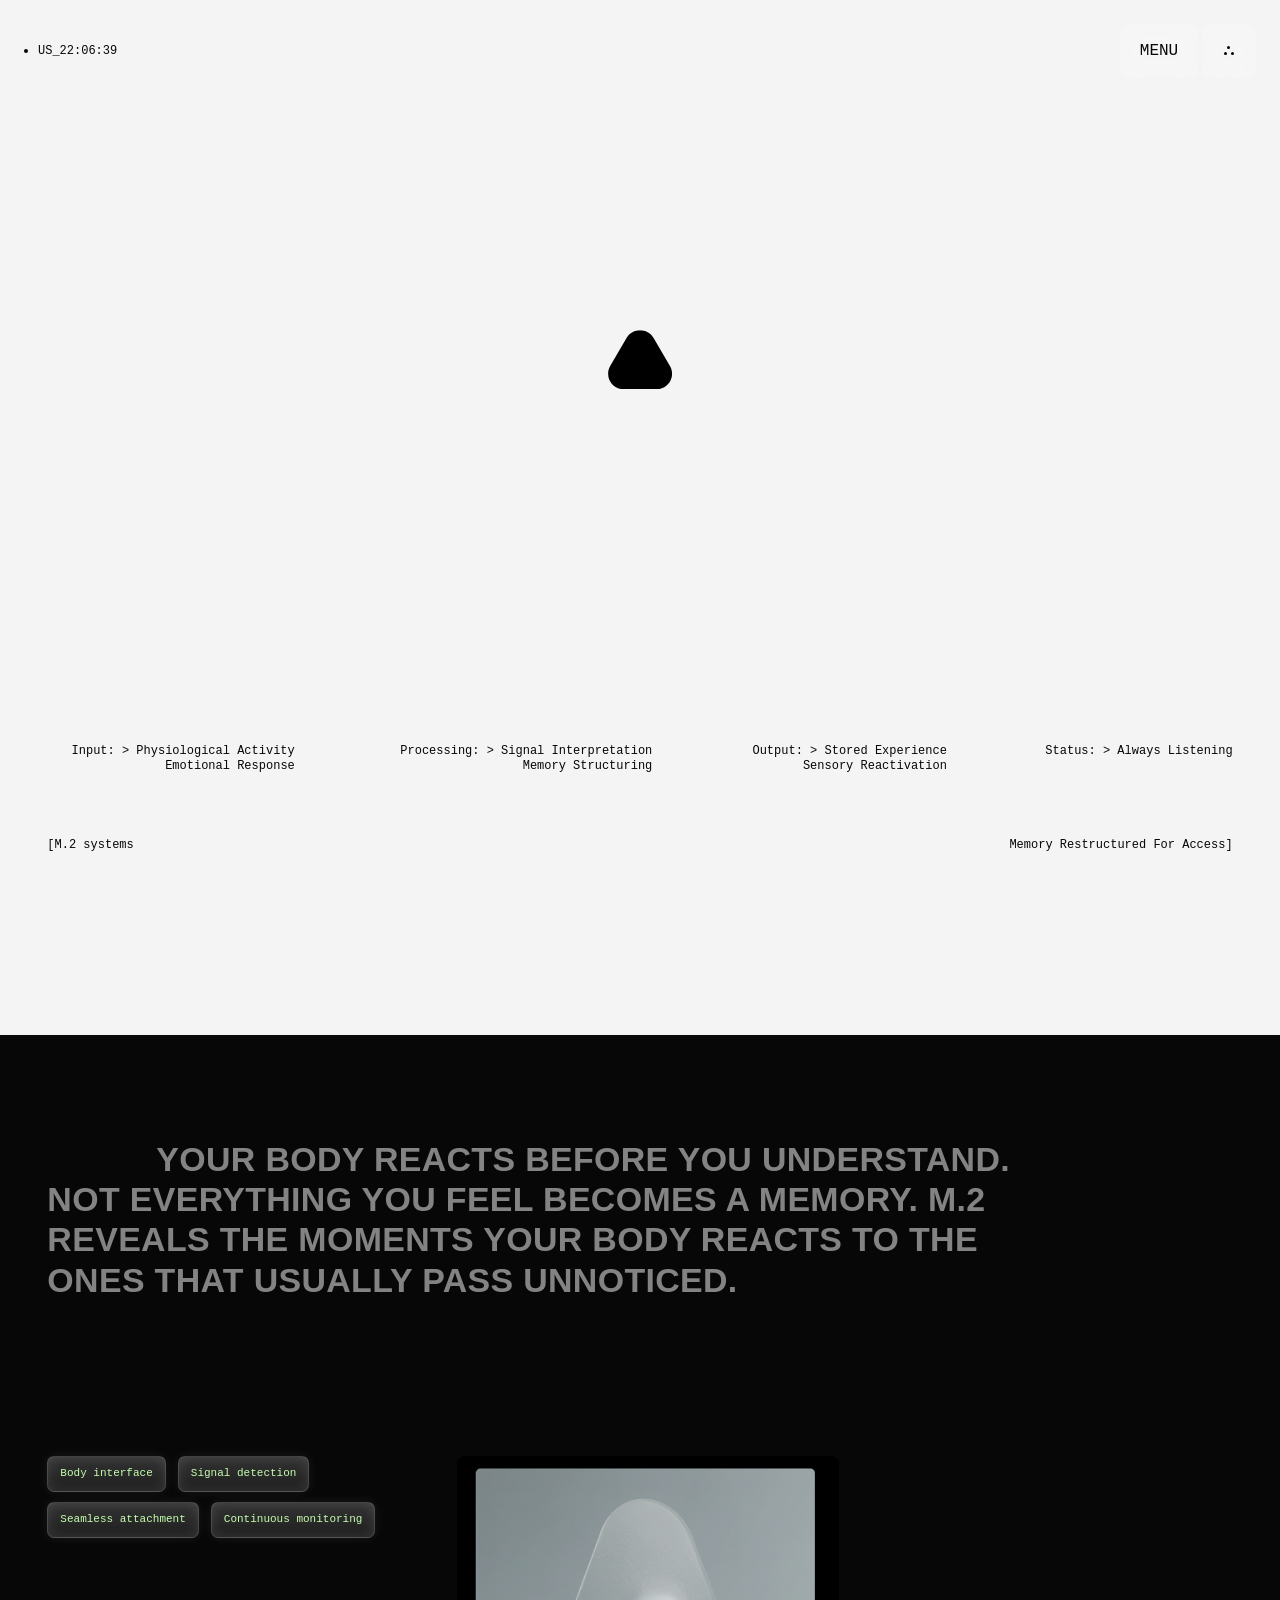
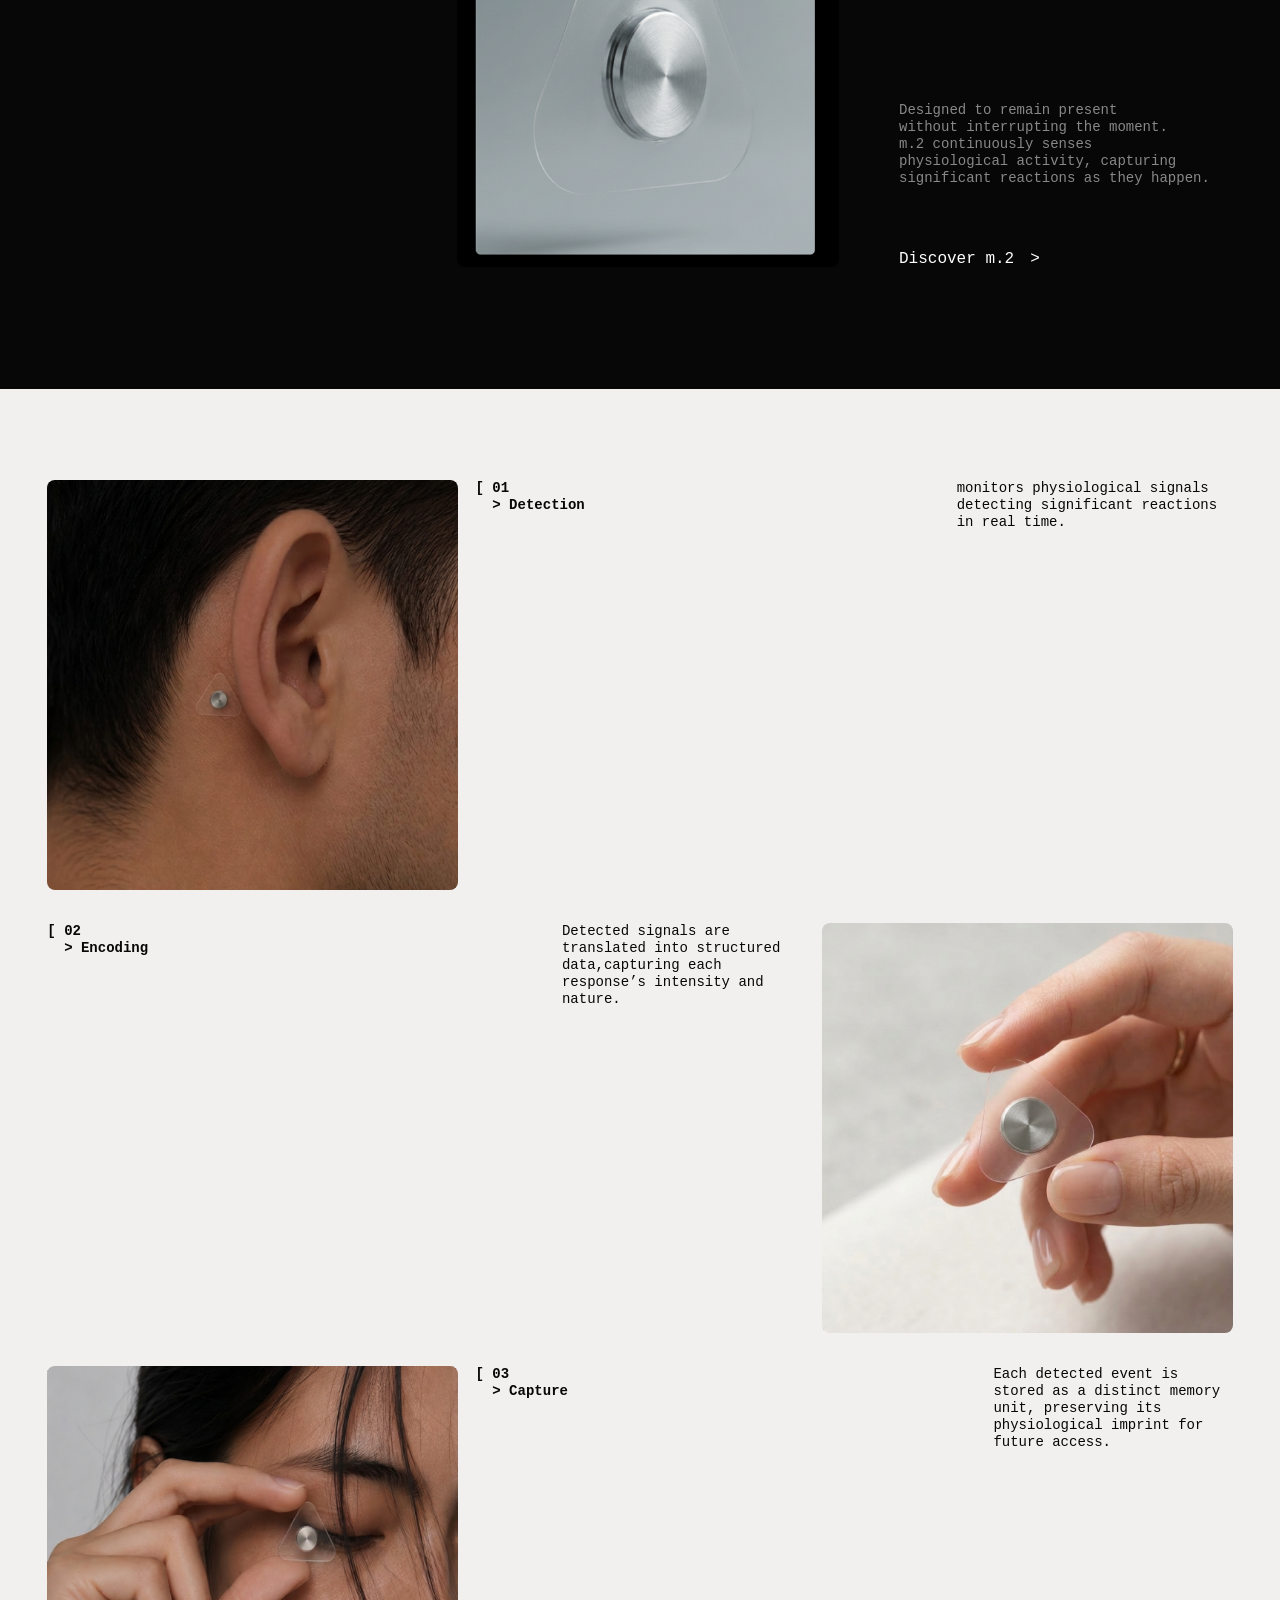
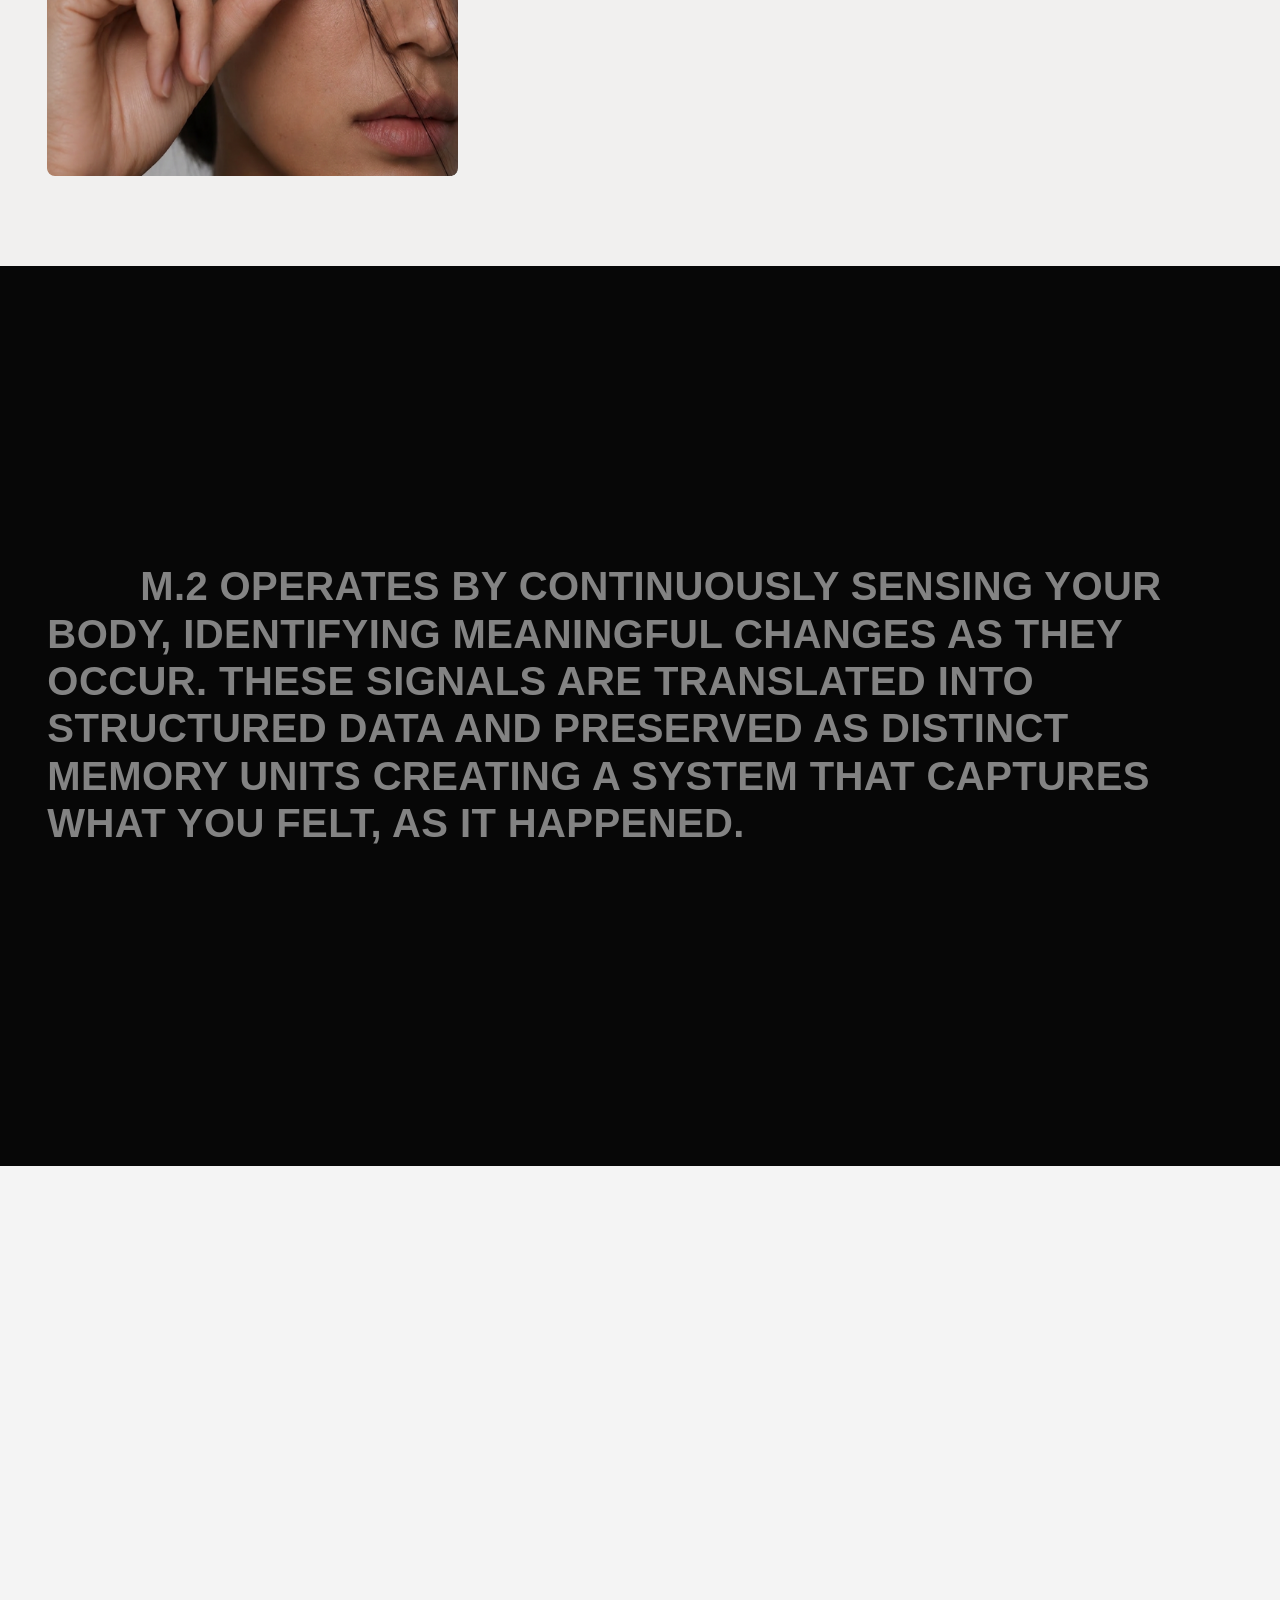
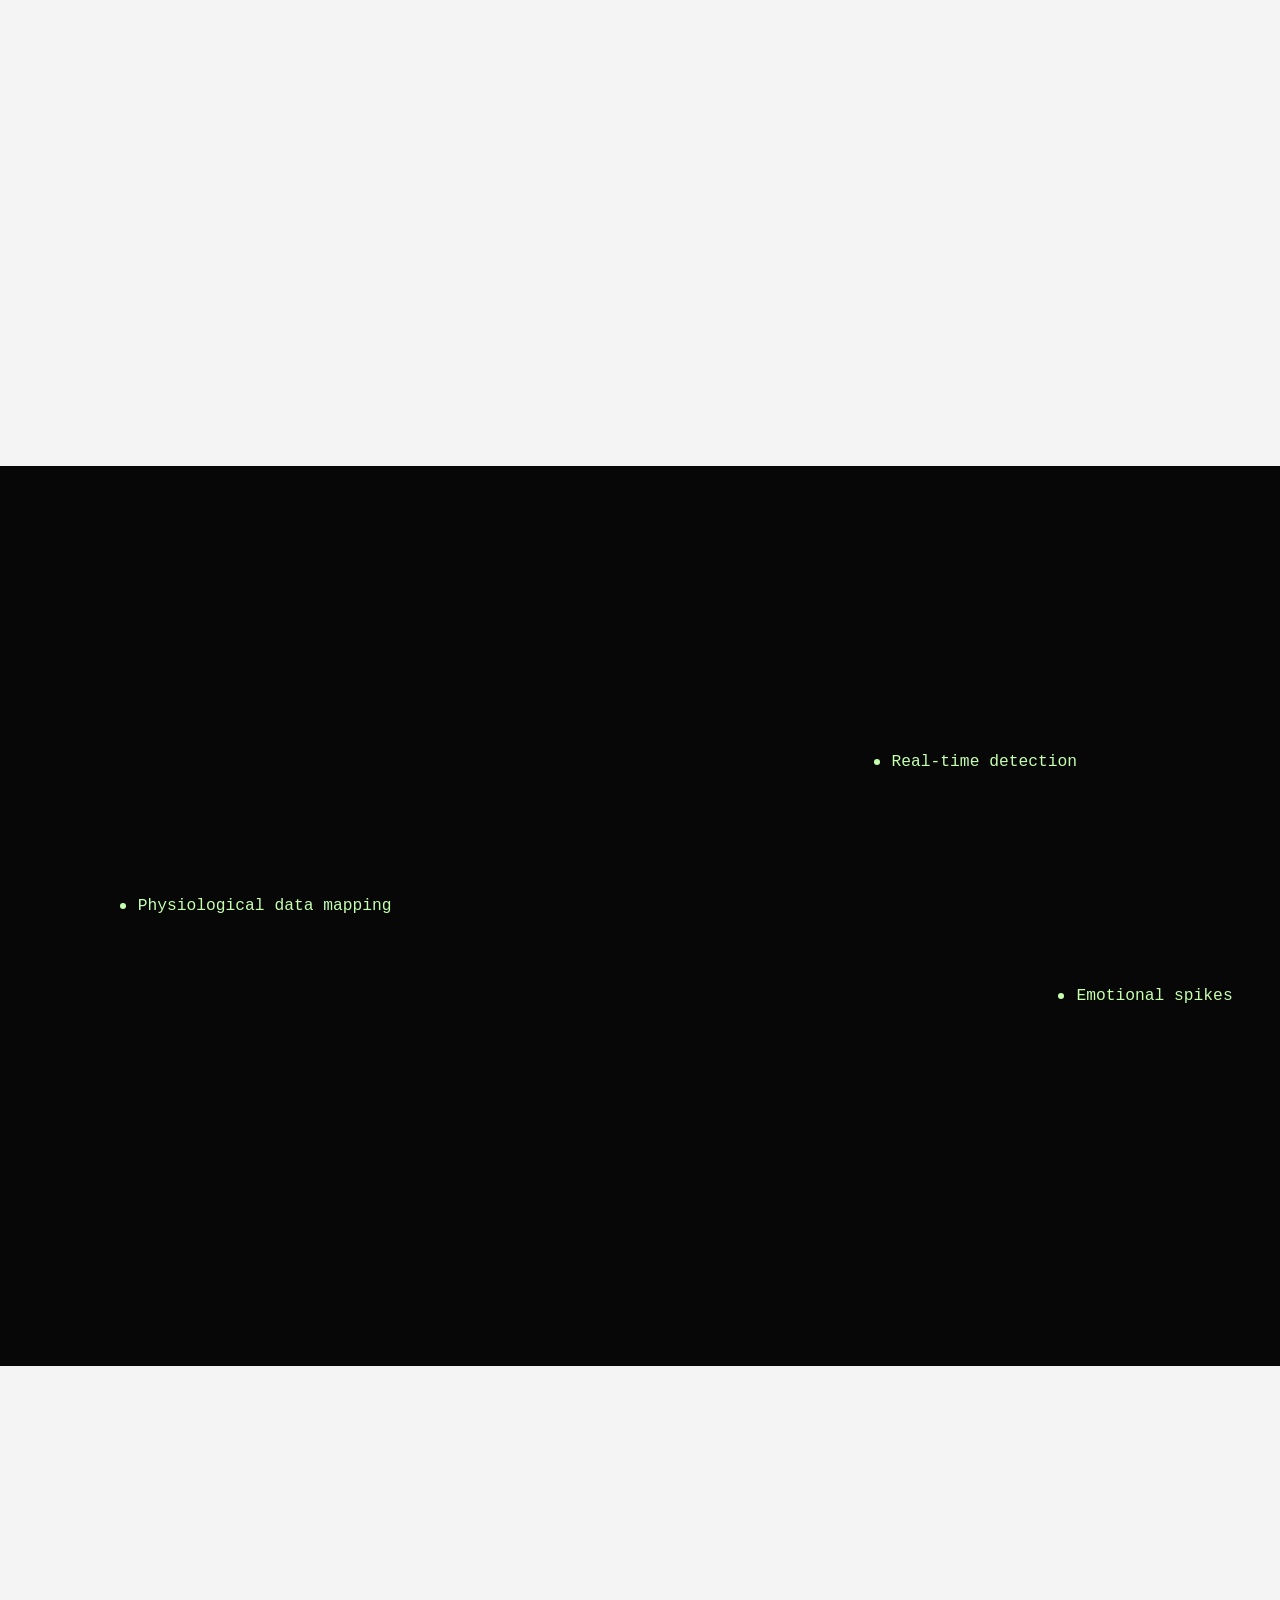
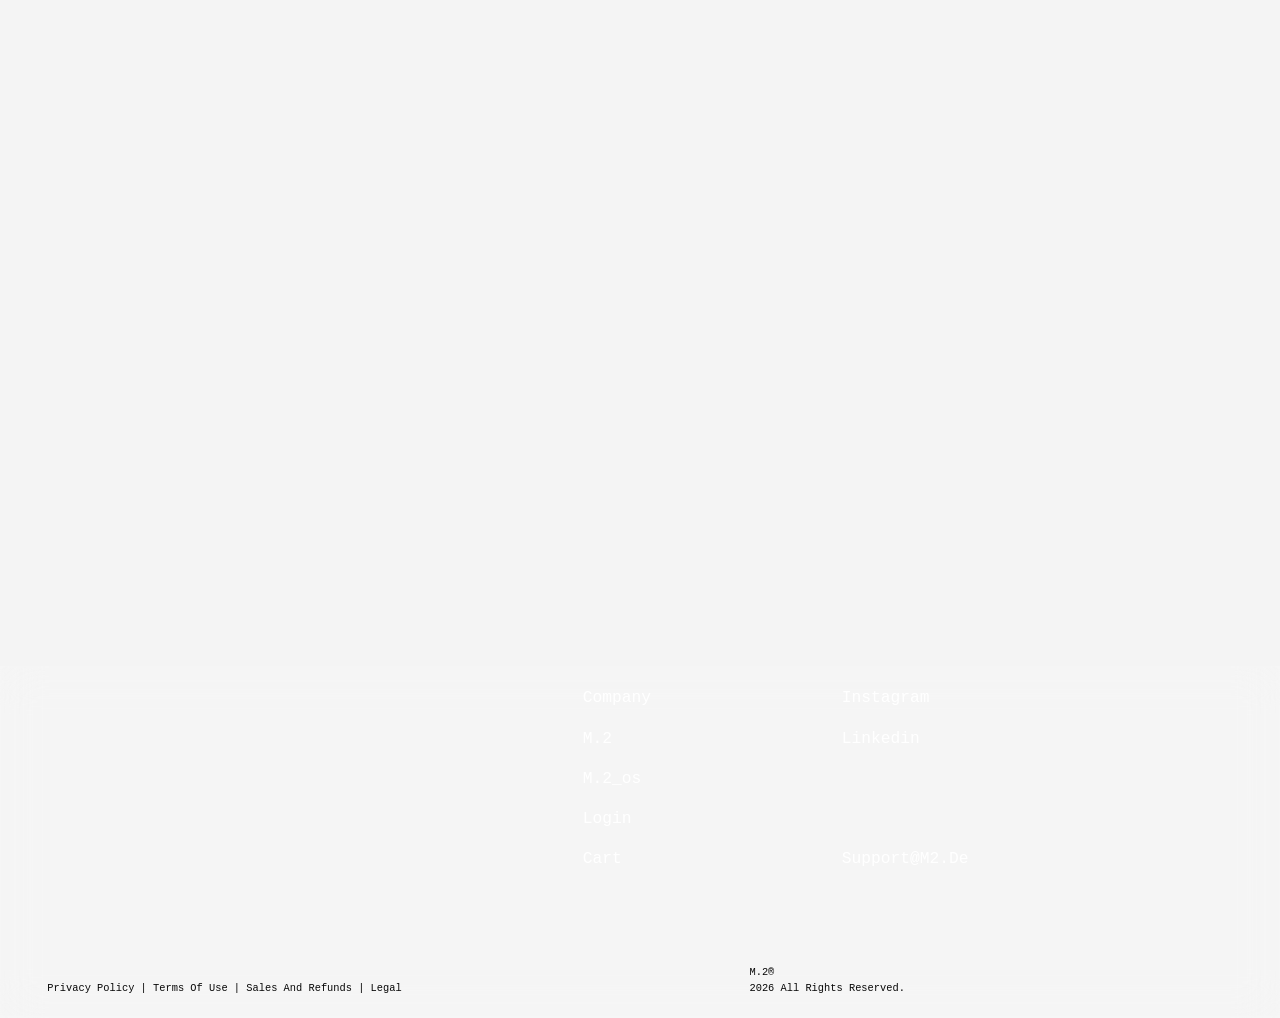
==== commit e44b58b8: "Remove obsolete assets and dependencies" ====
--- a/index.html
+++ b/index.html
@@ -9,14 +9,6 @@
       content="m.2 home page."
     />
     <link rel="stylesheet" href="styles.css" />
-    <script type="importmap">
-      {
-        "imports": {
-          "three": "https://cdn.jsdelivr.net/npm/three@0.165.0/build/three.module.js",
-          "three/addons/": "https://cdn.jsdelivr.net/npm/three@0.165.0/examples/jsm/"
-        }
-      }
-    </script>
   </head>
   <body class="home-page">
     <header class="site-menu" aria-label="Primary">
--- a/styles.css
+++ b/styles.css
@@ -348,7 +348,7 @@
   right: clamp(1.25rem, 1.16vw, 1.25rem);
   left: clamp(1.25rem, 1.16vw, 1.25rem);
   margin: 0;
-  font-size: clamp(0.75rem, 0.93vw, 1rem);
+  font-size: clamp(0.875rem, 1.0417vw, 1.125rem);
   line-height: 1.25;
   text-transform: none;
 }
@@ -356,6 +356,7 @@
 .home-intro__edge {
   display: flex;
   justify-content: space-between;
+  font-size: clamp(0.75rem, 0.81vw, 0.875rem);
   opacity: 0;
   animation: home-edge-in 700ms ease forwards;
   animation-delay: 200ms;
@@ -365,6 +366,7 @@
   display: grid;
   grid-template-columns: 1fr 1fr;
   align-items: center;
+  font-size: clamp(0.875rem, 1.0417vw, 1.125rem);
 }
 
 .home-letters {
@@ -381,8 +383,15 @@
 .home-letter {
   display: inline-block;
   opacity: 0;
-  animation: home-letter-in 1ms linear forwards;
-  animation-delay: calc(280ms + var(--home-letter-index) * 70ms);
+  transform-origin: 50% 70%;
+}
+
+.home-letter.is-home-letter-visible {
+  opacity: 1;
+}
+
+.home-letter.is-home-letter-glitching {
+  animation: home-letter-glitch 110ms steps(2, end) infinite;
 }
 
 .home-letter-space {
@@ -406,7 +415,7 @@
     monospace;
   font-size: clamp(0.5rem, 0.694vw, 0.75rem);
   font-weight: 400;
-  line-height: normal;
+  line-height: 1;
   pointer-events: none;
 }
 
@@ -416,26 +425,31 @@
   left: var(--x);
   width: min-content;
   white-space: pre;
+  transform: scaleX(0.74);
+  transform-origin: top left;
 }
 
 .home-symbols i {
   display: inline-block;
   font-style: normal;
   opacity: 0;
-  text-shadow: 0 0 0.35rem rgba(197, 255, 174, 0.45);
   transform: translate3d(
     calc(var(--symbol-tx, 0) + var(--symbol-enter-x, 0)),
     calc(var(--symbol-ty, 0) + var(--symbol-enter-y, 0.65rem)),
     0
   );
   transition:
-    opacity 180ms linear,
-    transform 520ms steps(2, end);
+    opacity 80ms linear,
+    transform 140ms steps(2, end);
 }
 
 .home-symbols i.is-symbol-active {
   opacity: 1;
   transform: translate3d(var(--symbol-tx, 0), var(--symbol-ty, 0), 0);
+}
+
+.home-symbols i.is-symbol-glitching {
+  animation: home-letter-glitch 110ms steps(2, end) infinite;
 }
 
 .home-system {
@@ -457,8 +471,8 @@
   font-weight: 500;
   line-height: 1.25;
   transform: translateY(100%);
-  animation: home-system-in 1.15s cubic-bezier(0.62, 0.05, 0, 1) forwards;
-  animation-delay: 2.75s;
+  animation: home-system-in 1.6s cubic-bezier(0.62, 0.05, 0, 1) forwards;
+  animation-delay: 5.8s;
 }
 
 .home-system__mark {
@@ -592,6 +606,7 @@
   width: 100%;
   height: auto;
   border-radius: 0.5rem;
+  mix-blend-mode: screen;
   transform-origin: 50% 50%;
   transform-style: preserve-3d;
   animation: home-product-spin 14s linear infinite;
@@ -1139,14 +1154,13 @@
 
 .company-hero__marker {
   position: absolute;
-  top: calc(35.75% - 0.45rem);
-  left: calc(81.48% - 0.45rem);
+  top: 35.75%;
+  left: 81.48%;
   z-index: 2;
-  width: 0;
-  height: 0;
-  border-right: 0.45rem solid transparent;
-  border-bottom: 0.78rem solid #c5ffae;
-  border-left: 0.45rem solid transparent;
+  width: 1.125rem;
+  height: 1.0625rem;
+  max-width: none;
+  transform: translate(-50%, -50%);
 }
 
 .company-hero__coords {
@@ -1170,12 +1184,14 @@
 .company-hero__copy {
   position: absolute;
   bottom: 7.4%;
-  left: 5.3%;
+  left: 3.53%;
   z-index: 2;
   color: var(--white);
-}
-
-.company-hero__copy p {
+  text-align: left;
+}
+
+.company-hero__eyebrow {
+  display: block;
   margin: 0 0 1.15rem;
   font-family:
     "Saans Mono",
@@ -1186,9 +1202,15 @@
   font-size: clamp(0.875rem, 1.04vw, 1.125rem);
   font-weight: 500;
   line-height: 1.2;
+  text-transform: none;
 }
 
 .company-hero__copy h1 {
+  display: flex;
+  flex-direction: column;
+  align-items: flex-end;
+  width: max-content;
+  max-width: 100%;
   margin: 0;
   font-family:
     "F37 Moon",
@@ -1198,7 +1220,14 @@
   font-size: clamp(2.75rem, 3.7vw, 4rem);
   font-weight: 700;
   line-height: 1.156;
+  text-align: right;
   text-transform: uppercase;
+}
+
+.company-hero__first-line {
+  display: flex;
+  flex-direction: column;
+  align-items: flex-start;
 }
 
 .company-hero__play {
@@ -1230,7 +1259,80 @@
   cursor: pointer;
 }
 
+.company-hero__play.is-following-pointer {
+  transform: translate(-50%, -50%);
+  will-change: top, left;
+}
+
+@media (hover: hover) and (pointer: fine) {
+  .company-hero__play {
+    opacity: 0;
+    pointer-events: none;
+    transition: opacity 180ms ease;
+  }
+
+  .company-hero__play.is-pointer-active {
+    opacity: 1;
+    pointer-events: auto;
+  }
+}
+
+body.is-company-video-open {
+  overflow: hidden;
+}
+
+.company-video-modal {
+  width: 100vw;
+  max-width: none;
+  height: 100dvh;
+  max-height: none;
+  margin: 0;
+  padding: 0;
+  border: 0;
+  background: #070707;
+  color: var(--white);
+  overflow: hidden;
+}
+
+.company-video-modal::backdrop {
+  background: #070707;
+}
+
+.company-video-modal__video {
+  display: block;
+  width: 100%;
+  height: 100%;
+  background: #070707;
+  object-fit: contain;
+}
+
+.company-video-modal__close {
+  position: fixed;
+  top: 1.25rem;
+  right: 1.25rem;
+  z-index: 2;
+  display: grid;
+  place-items: center;
+  width: 2.75rem;
+  height: 2.75rem;
+  padding: 0;
+  border: 1px solid rgba(255, 255, 255, 0.22);
+  border-radius: 50%;
+  background: rgba(7, 7, 7, 0.5);
+  color: var(--white);
+  font: 300 1.75rem/1 Arial, sans-serif;
+  backdrop-filter: blur(10px);
+  cursor: pointer;
+}
+
+.company-video-modal__close span {
+  transform: translateY(-0.05em);
+}
+
 .company-principles {
+  position: sticky;
+  top: 0;
+  z-index: 1;
   display: flex;
   align-items: center;
   justify-content: center;
@@ -1251,7 +1353,7 @@
 
 .company-principles__list {
   display: grid;
-  gap: 0.75rem;
+  gap: 0.875rem;
   margin: 0;
   padding: 0;
   list-style: none;
@@ -1284,7 +1386,7 @@
 }
 
 .company-principles__list strong {
-  font-size: clamp(2.625rem, 3.125vw, 3.375rem);
+  font-size: clamp(2.25rem, min(3.125vw, 4.83vh), 3.375rem);
   font-weight: 500;
   line-height: 1;
 }
@@ -1300,12 +1402,15 @@
     Consolas,
     monospace;
   font-size: clamp(1.125rem, 1.39vw, 1.5rem);
-  font-weight: 700;
+  font-weight: 500;
   line-height: 1.17;
   letter-spacing: 0.021em;
+  white-space: nowrap;
 }
 
 .company-vision {
+  position: relative;
+  z-index: 2;
   display: flex;
   flex-direction: column;
   gap: clamp(5rem, 7.06vw, 7.625rem);
@@ -1402,6 +1507,8 @@
 }
 
 .company-contact {
+  position: relative;
+  z-index: 3;
   min-height: 35.5rem;
   padding: clamp(5rem, 7.06vw, 7.625rem) clamp(1.25rem, 3.7vw, 4rem);
   background: #f1f0ef;
@@ -1476,9 +1583,14 @@
   }
 }
 
-@keyframes home-letter-in {
-  to {
-    opacity: 1;
+@keyframes home-letter-glitch {
+  0%,
+  100% {
+    transform: translateY(0) scaleY(1);
+  }
+
+  50% {
+    transform: translateY(-0.08em) scaleY(1.28);
   }
 }
 
@@ -2564,19 +2676,9 @@
   pointer-events: none;
   opacity: 0;
   white-space: nowrap;
-  transition:
-    left 120ms ease,
-    top 120ms ease,
-    opacity 120ms ease;
-}
-
-.os-breath-chart__plot:has(.os-br-column:hover) .os-breath-chart__tooltip,
-.os-breath-chart__plot:has(.os-br-column:focus-visible) .os-breath-chart__tooltip {
-  opacity: 1;
-}
-
-.os-breath-chart__plot.is-default-visible:not(:has(.os-br-column:hover)):not(:has(.os-br-column:focus-visible))
-  .os-breath-chart__tooltip {
+}
+
+.os-breath-chart__plot.is-default-visible .os-breath-chart__tooltip {
   opacity: 1;
 }
 
@@ -2591,13 +2693,8 @@
   border: 0;
   background: transparent;
   color: inherit;
-  cursor: pointer;
   transform: translateX(-50%);
-}
-
-.os-br-column:hover,
-.os-br-column:focus-visible {
-  outline: none;
+  pointer-events: none;
 }
 
 .os-br-cell {
@@ -2609,7 +2706,6 @@
   border-radius: 1.32px;
   background: #66835a;
   transform: translateX(-50%);
-  transition: background 100ms ease;
 }
 
 .os-br-cell--g {
@@ -2624,26 +2720,10 @@
   background: #c5ffae;
 }
 
-.os-br-column:hover > .os-br-cell,
-.os-br-column:focus-visible > .os-br-cell {
-  background: #c5ffae;
-}
-
-.os-br-column.is-default > .os-br-cell--terminal,
-.os-br-column:hover > .os-br-cell--terminal,
-.os-br-column:focus-visible > .os-br-cell--terminal {
+.os-br-column.is-default > .os-br-cell--terminal {
   box-shadow:
     0 0 0.35rem rgba(197, 255, 174, 0.85),
     0 0 0.8rem rgba(197, 255, 174, 0.45);
-}
-
-.os-breath-chart__plot:has(.os-br-column:hover)
-  .os-br-column.is-default:not(:hover)
-  > .os-br-cell--terminal,
-.os-breath-chart__plot:has(.os-br-column:focus-visible)
-  .os-br-column.is-default:not(:focus-visible)
-  > .os-br-cell--terminal {
-  box-shadow: none;
 }
 
 .os-heart-chart__plot {
@@ -2695,11 +2775,6 @@
   border-left: 1px dashed rgba(255, 255, 255, 0.45);
   transform: translateX(-50%);
   pointer-events: none;
-  transition:
-    left 120ms ease,
-    top 120ms ease,
-    height 120ms ease,
-    opacity 120ms ease;
 }
 
 .os-heart-chart__times {
@@ -2731,8 +2806,8 @@
   border: 0;
   background: transparent;
   color: inherit;
-  cursor: pointer;
   transform: translate(-50%, -50%);
+  pointer-events: none;
 }
 
 .os-bpm-point::before {
@@ -2762,7 +2837,6 @@
   content: "";
   opacity: 0;
   transform: translate(-50%, -50%);
-  transition: opacity 120ms ease;
   pointer-events: none;
 }
 
@@ -2781,34 +2855,11 @@
   pointer-events: none;
   transform: translateX(-50%);
   white-space: nowrap;
-  transition: opacity 120ms ease;
-}
-
-.os-bpm-point:hover,
-.os-bpm-point:focus-visible {
-  outline: none;
-}
-
-.os-bpm-point:hover::after,
-.os-bpm-point:focus-visible::after,
-.os-bpm-point:hover span,
-.os-bpm-point:focus-visible span,
+}
+
 .os-bpm-point.is-default::after,
 .os-bpm-point.is-default span {
   opacity: 1;
-}
-
-.os-heart-chart__plot:has(.os-bpm-point:hover)
-  .os-bpm-point.is-default:not(:hover)::after,
-.os-heart-chart__plot:has(.os-bpm-point:focus-visible)
-  .os-bpm-point.is-default:not(:focus-visible)::after,
-.os-heart-chart__plot:has(.os-bpm-point:hover)
-  .os-bpm-point.is-default:not(:hover)
-  span,
-.os-heart-chart__plot:has(.os-bpm-point:focus-visible)
-  .os-bpm-point.is-default:not(:focus-visible)
-  span {
-  opacity: 0;
 }
 
 .os-temp-chart__plot {
@@ -2886,8 +2937,8 @@
   border: 0;
   background: transparent;
   color: inherit;
-  cursor: pointer;
   transform: translate(-50%, -50%);
+  pointer-events: none;
 }
 
 .os-temp-point::before {
@@ -2900,7 +2951,6 @@
   background: #6c8960;
   content: "";
   transform: translate(-50%, -50%);
-  transition: background-color 120ms ease;
 }
 
 .os-temp-point::after {
@@ -2918,7 +2968,6 @@
   content: "";
   opacity: 0;
   transform: translate(-50%, -50%);
-  transition: opacity 120ms ease;
   pointer-events: none;
 }
 
@@ -2937,47 +2986,15 @@
   pointer-events: none;
   transform: translateX(-50%);
   white-space: nowrap;
-  transition: opacity 120ms ease;
-}
-
-.os-temp-point:hover,
-.os-temp-point:focus-visible {
-  outline: none;
-}
-
-.os-temp-point:hover::before,
-.os-temp-point:focus-visible::before,
+}
+
 .os-temp-point.is-default::before {
   background: #c5ffae;
 }
 
-.os-temp-point:hover::after,
-.os-temp-point:focus-visible::after,
-.os-temp-point:hover span,
-.os-temp-point:focus-visible span,
 .os-temp-point.is-default::after,
 .os-temp-point.is-default span {
   opacity: 1;
-}
-
-.os-temp-chart__plot:has(.os-temp-point:hover)
-  .os-temp-point.is-default:not(:hover)::before,
-.os-temp-chart__plot:has(.os-temp-point:focus-visible)
-  .os-temp-point.is-default:not(:focus-visible)::before {
-  background: #6c8960;
-}
-
-.os-temp-chart__plot:has(.os-temp-point:hover)
-  .os-temp-point.is-default:not(:hover)::after,
-.os-temp-chart__plot:has(.os-temp-point:focus-visible)
-  .os-temp-point.is-default:not(:focus-visible)::after,
-.os-temp-chart__plot:has(.os-temp-point:hover)
-  .os-temp-point.is-default:not(:hover)
-  span,
-.os-temp-chart__plot:has(.os-temp-point:focus-visible)
-  .os-temp-point.is-default:not(:focus-visible)
-  span {
-  opacity: 0;
 }
 
 .os-weather-strip {
@@ -6006,8 +6023,8 @@
   }
 
   .company-hero__marker {
-    top: calc(39% - 0.45rem);
-    left: calc(78% - 0.45rem);
+    top: 39%;
+    left: 78%;
   }
 
   .company-hero__coords {
@@ -6044,7 +6061,7 @@
   }
 
   .company-principles__list {
-    gap: 0.95rem;
+    gap: 1rem;
   }
 
   .company-principles__list span {
@@ -6053,12 +6070,13 @@
   }
 
   .company-principles__list strong {
-    font-size: clamp(2.25rem, 11vw, 3.375rem);
+    font-size: clamp(2.1rem, min(11vw, 6.2vh), 3.375rem);
   }
 
   .company-principles__copy {
     width: 100%;
     font-size: clamp(1rem, 4.8vw, 1.4rem);
+    white-space: normal;
   }
 
   .company-vision {
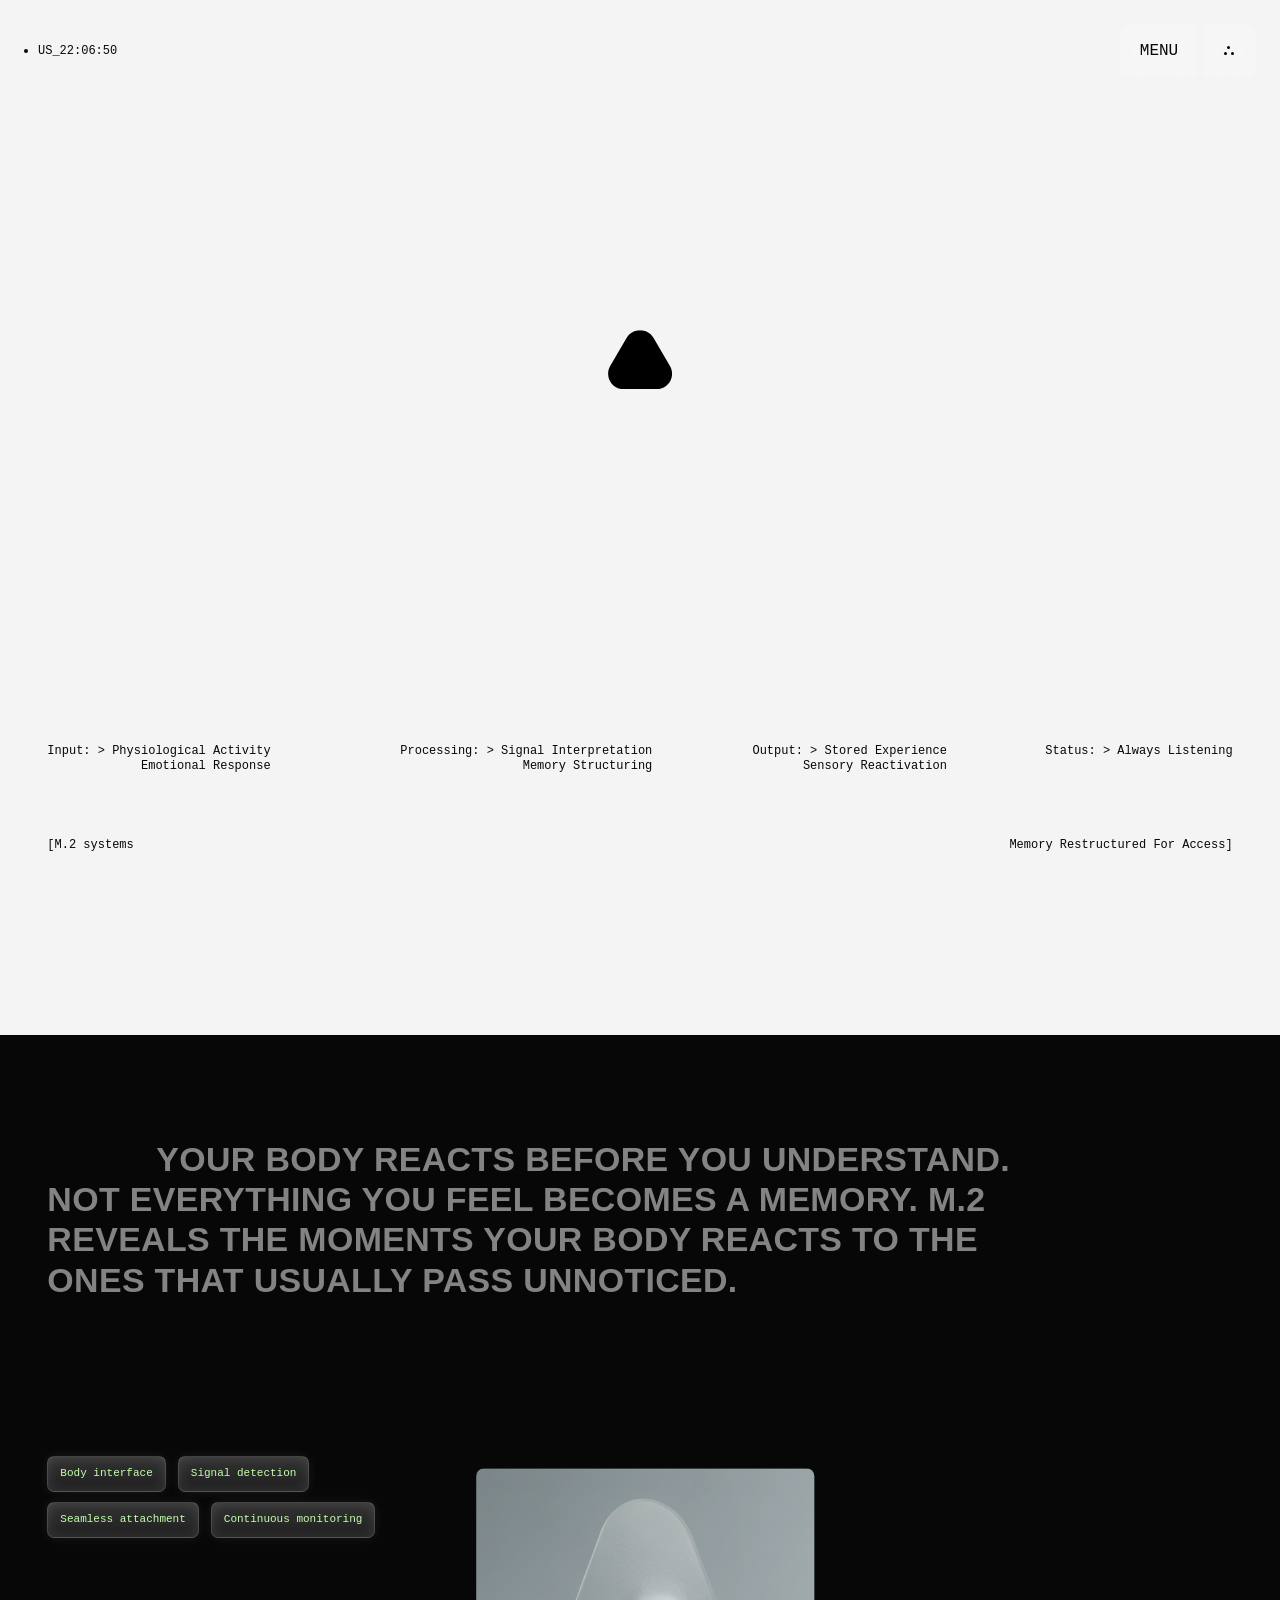
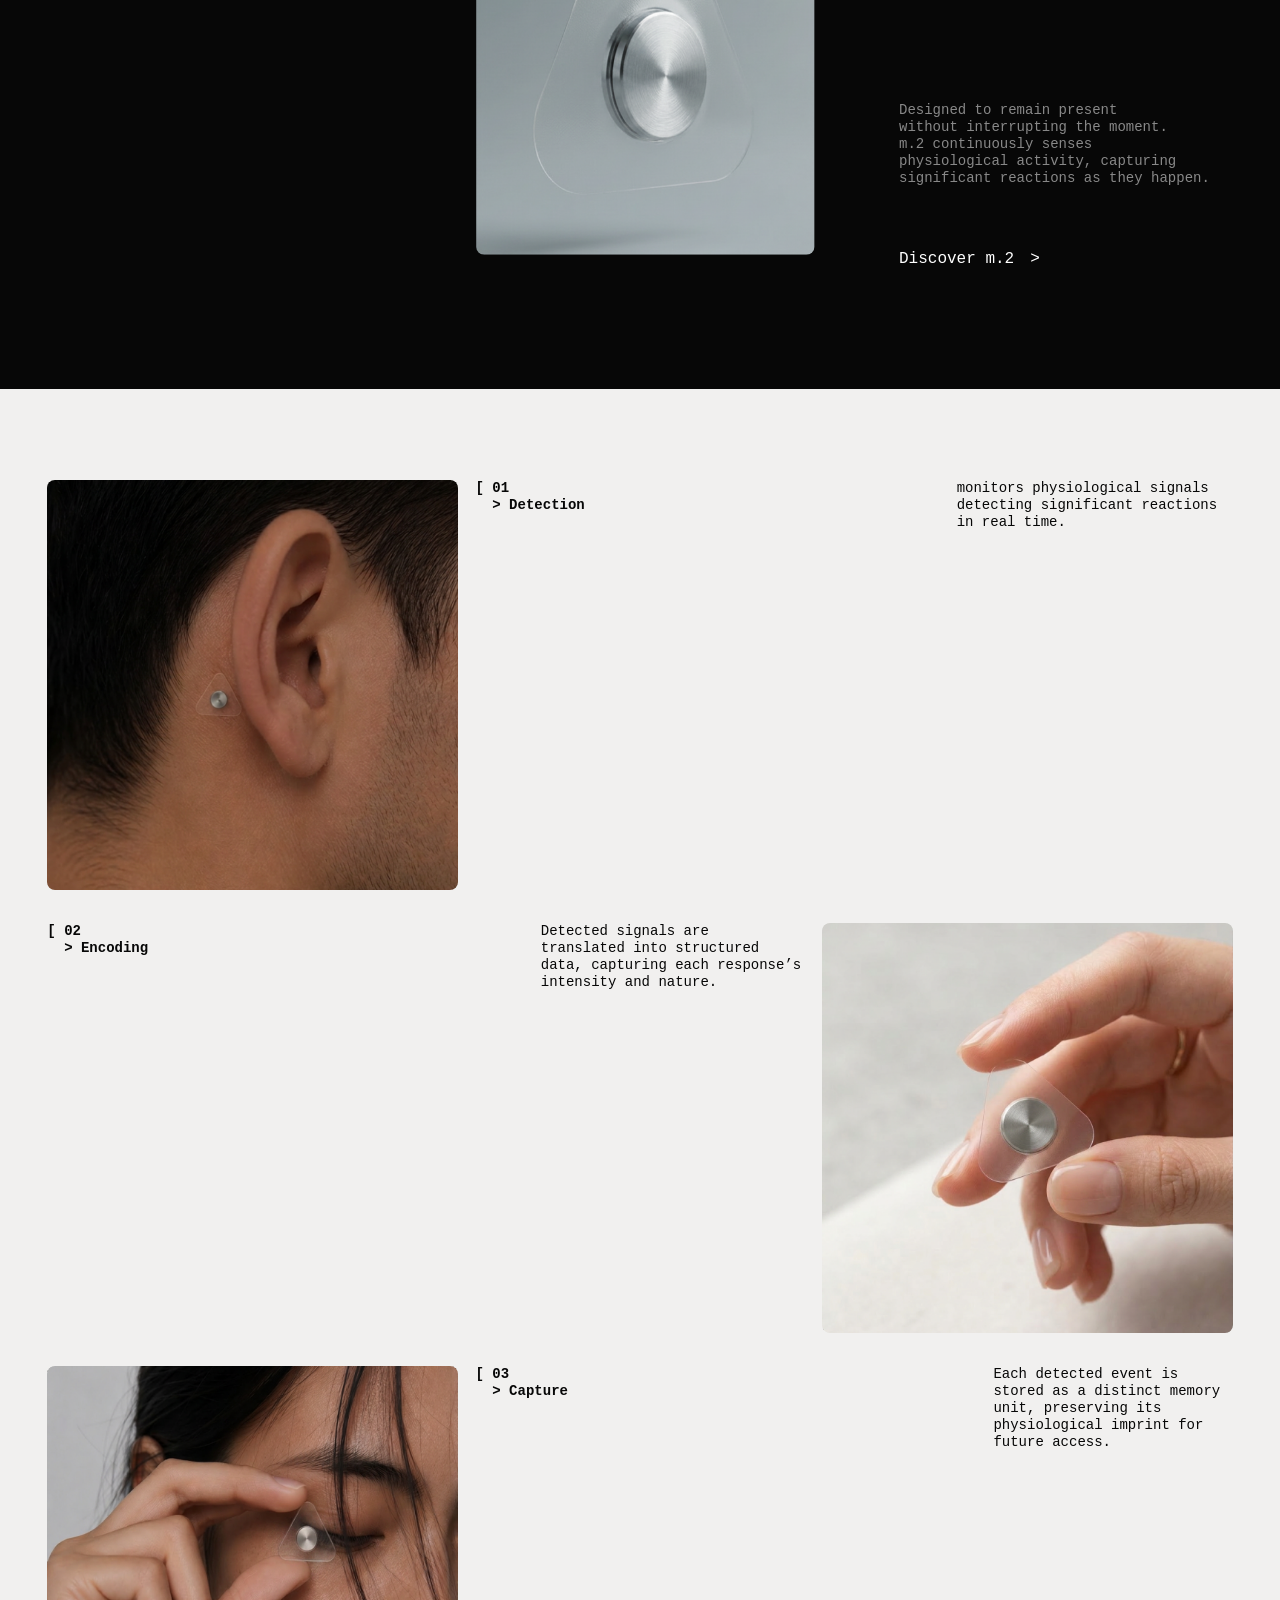
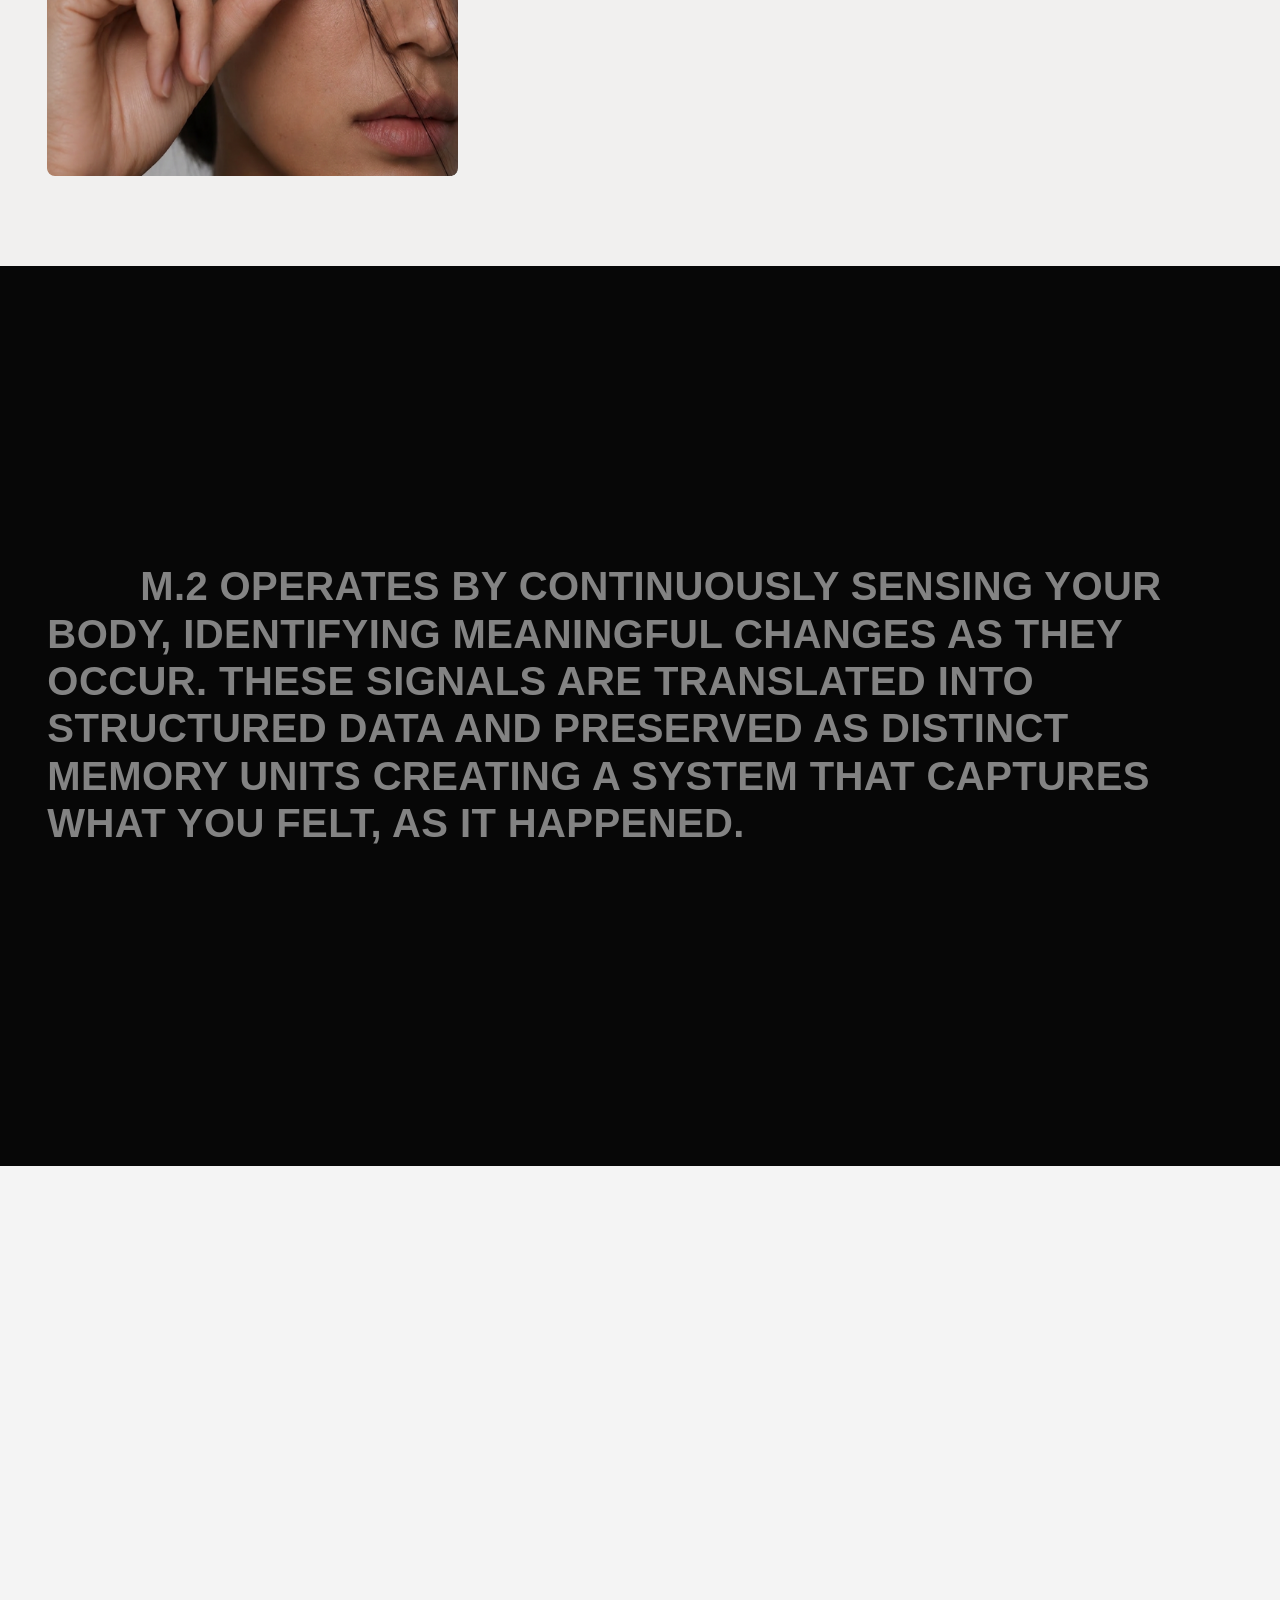
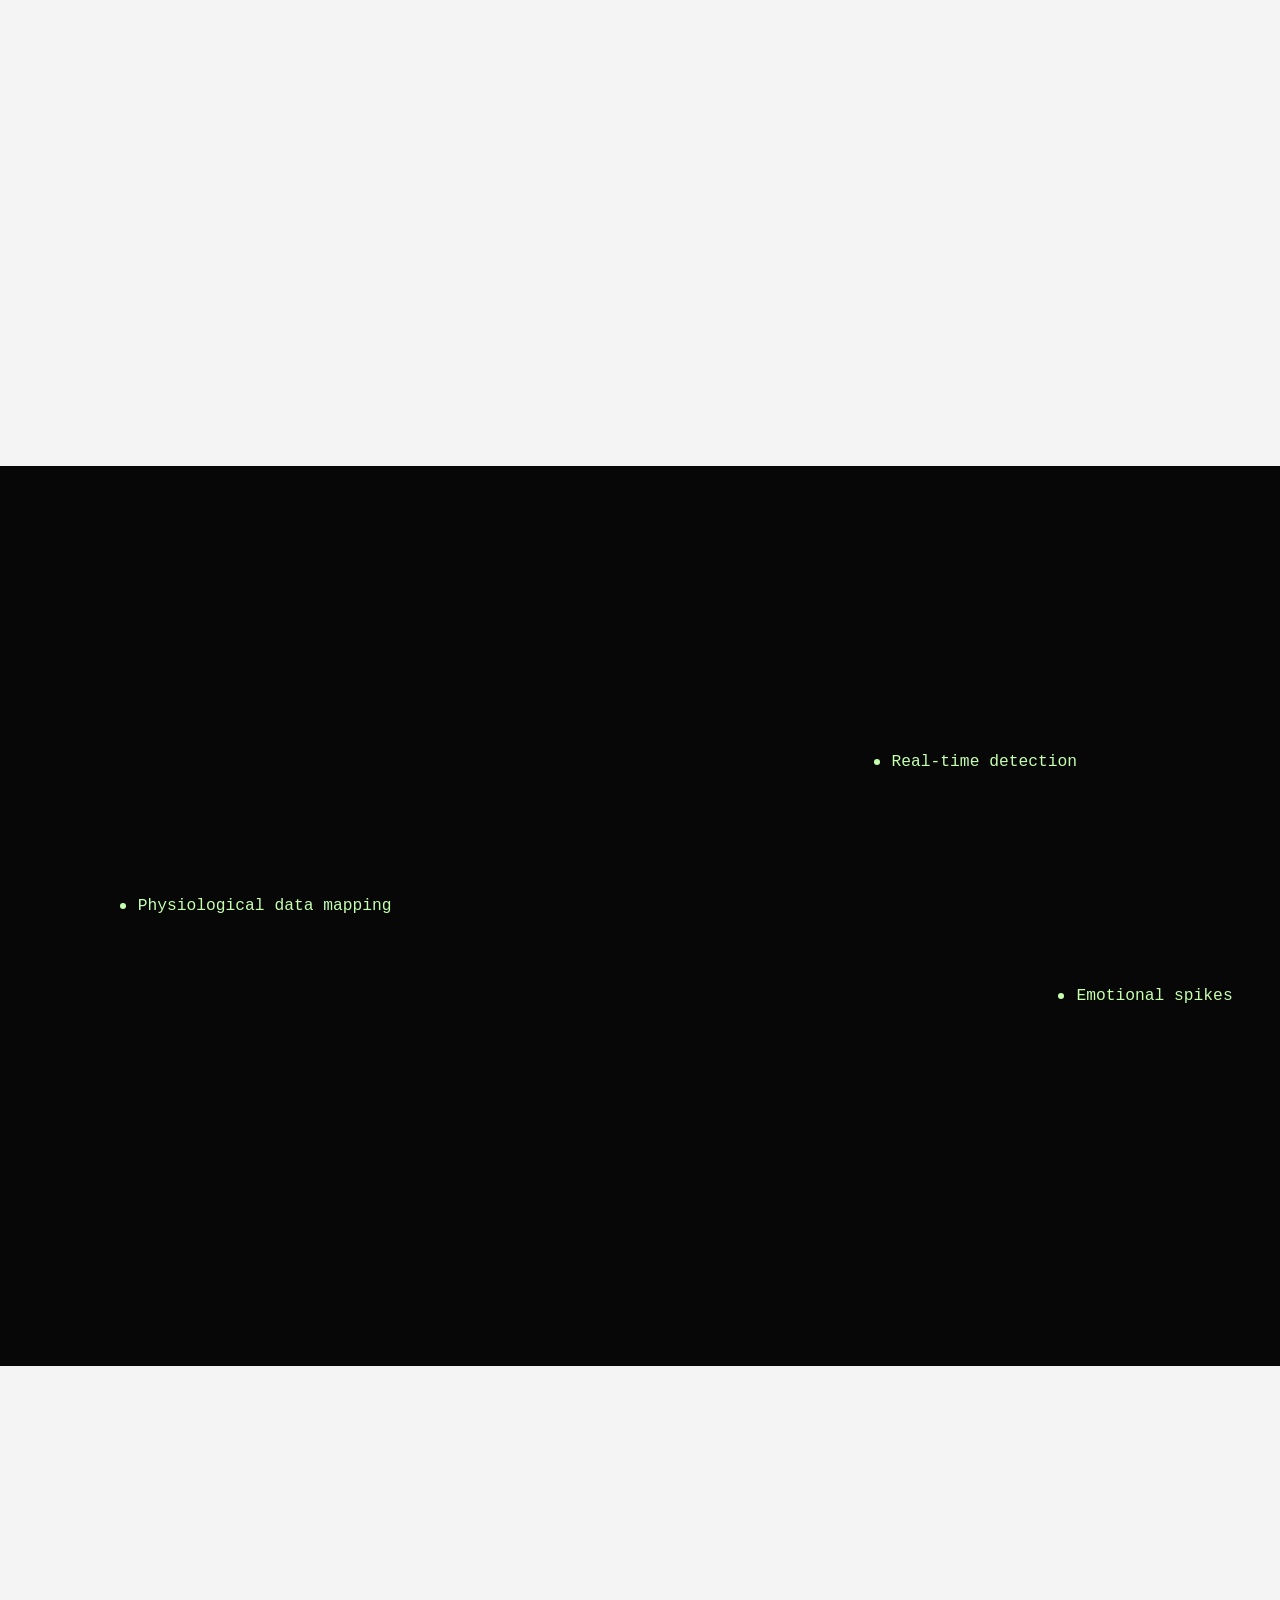
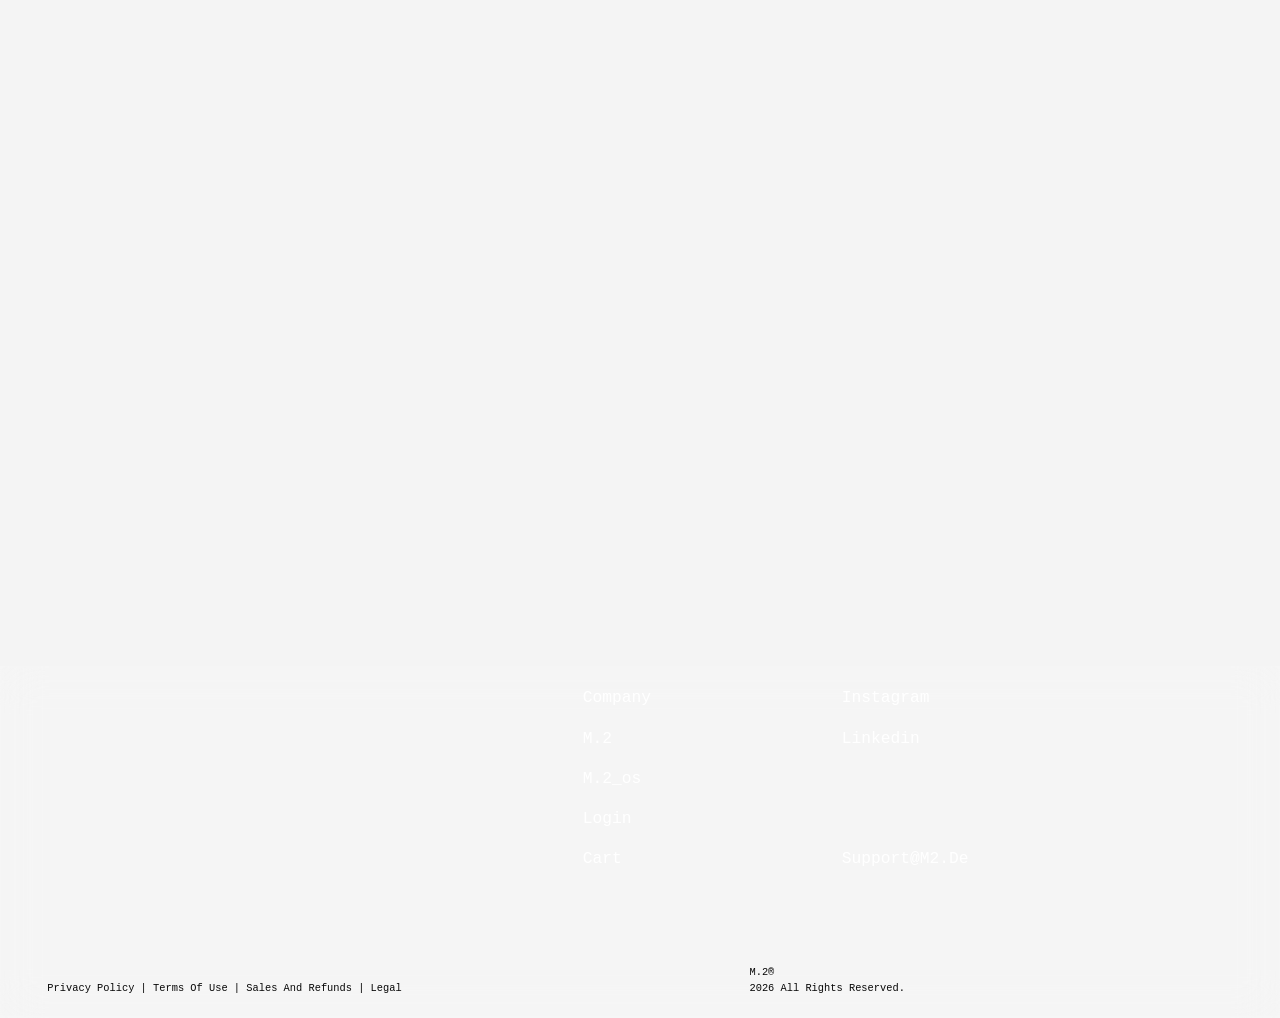
==== commit cb988eca: "Refine homepage process reveal" ====
--- a/index.html
+++ b/index.html
@@ -195,7 +195,7 @@
             <img src="assets/home-process-encoding-color.png" alt="m.2 sensor held between fingers." />
           </figure>
           <h2>[ 02<br />&nbsp;&nbsp;&gt; Encoding</h2>
-          <p>Detected signals are translated into structured data,capturing each response’s intensity and nature.</p>
+          <p>Detected signals are<br />translated into structured data, capturing each response’s intensity and nature.</p>
         </article>
 
         <article class="home-process__item home-process__item--capture">
--- a/styles.css
+++ b/styles.css
@@ -507,6 +507,12 @@
   text-align: right;
 }
 
+.home-system__readout div:first-child {
+  justify-self: start;
+  width: max-content;
+  max-width: 100%;
+}
+
 .home-system__footer {
   display: flex;
   justify-content: space-between;
@@ -605,8 +611,7 @@
 .home-product__figure img {
   width: 100%;
   height: auto;
-  border-radius: 0.5rem;
-  mix-blend-mode: screen;
+  clip-path: inset(3% 6.4% 3% 5% round 0.5rem);
   transform-origin: 50% 50%;
   transform-style: preserve-3d;
   animation: home-product-spin 14s linear infinite;
@@ -699,7 +704,7 @@
 
 .home-process__item--encoding {
   grid-column: 1 / 4;
-  grid-template-columns: minmax(0, 1fr) 20.4622% 34.625%;
+  grid-template-columns: minmax(0, 1fr) 22.25% 34.625%;
   column-gap: 1.5%;
 }
 
@@ -741,7 +746,7 @@
   height: 100%;
   opacity: 0;
   object-fit: cover;
-  transition: opacity 5000ms ease;
+  transition: opacity 2200ms ease-in-out;
 }
 
 .home-process__visual.has-character-reveal > img:first-child {
@@ -1610,11 +1615,12 @@
 
 .hero__image {
   position: absolute;
-  inset: 0;
-  width: 100%;
-  height: 100%;
-  object-fit: cover;
-  object-position: center;
+  top: 50%;
+  left: 50%;
+  width: max(100vw, calc(100svh * 1728 / 1117));
+  height: max(100svh, calc(100vw * 1117 / 1728));
+  object-fit: fill;
+  transform: translate(-50%, -50%);
 }
 
 .hero__content {
@@ -1991,6 +1997,7 @@
   z-index: 4;
   min-height: 100svh;
   padding: clamp(4rem, 5.9vw, 7.625rem) clamp(1.25rem, 3.7vw, 4rem);
+  padding-top: clamp(3rem, 3.7vw, 4rem);
   background: var(--black);
   color: var(--white);
 }
@@ -5009,15 +5016,9 @@
   min-height: 100svh;
   overflow: hidden;
   padding: clamp(1.25rem, 3.7vw, 4rem);
-  background:
-    radial-gradient(
-      ellipse at 53% -48%,
-      #455856 0%,
-      #62716f 25%,
-      #808988 50%,
-      #9da2a1 75%,
-      #babab6 100%
-    );
+  background-color: #bababa;
+  background-image: url("data:image/svg+xml,%3Csvg viewBox='0 0 1728 1117' xmlns='http://www.w3.org/2000/svg' preserveAspectRatio='none'%3E%3Crect width='100%25' height='100%25' fill='url(%23gradient)'/%3E%3Cdefs%3E%3CradialGradient id='gradient' gradientUnits='userSpaceOnUse' cx='0' cy='0' r='10' gradientTransform='matrix(-39.15 165.25 -255.64 -60.565 942 -535.5)'%3E%3Cstop stop-color='%23516462' stop-opacity='.5'/%3E%3Cstop offset='.5' stop-color='%23888f8e' stop-opacity='.75'/%3E%3Cstop offset='1' stop-color='%23bababa'/%3E%3C/radialGradient%3E%3C/defs%3E%3C/svg%3E");
+  background-size: 100% 100%;
   color: var(--white);
 }
 
@@ -5046,25 +5047,26 @@
   top: 50%;
   left: 50%;
   width: 220%;
-  height: 80%;
+  height: 100%;
   object-fit: contain;
   transform: translate(-50%, -50%);
 }
 
 .order-card {
+  --order-card-inline-padding: 1.5rem;
   position: relative;
   z-index: 1;
-  width: min(100%, clamp(20rem, 22.57vw, 24.375rem));
+  width: min(100%, 25.375rem);
   overflow: hidden;
-  border-radius: clamp(1rem, 1.27vw, 1.375rem);
+  border-radius: 1.375rem;
   color: var(--white);
 }
 
 .order-card__top {
   display: grid;
-  gap: clamp(1rem, 1.27vw, 1.375rem);
-  padding: clamp(1.5rem, 1.85vw, 2rem) clamp(1.125rem, 1.39vw, 1.5rem);
-  border-radius: clamp(1rem, 1.27vw, 1.375rem) clamp(1rem, 1.27vw, 1.375rem) 0 0;
+  gap: 1.375rem;
+  padding: 2rem var(--order-card-inline-padding);
+  border-radius: 1.375rem 1.375rem 0 0;
   background: rgba(7, 7, 7, 0.5);
 }
 
@@ -5073,7 +5075,7 @@
   display: flex;
   align-items: center;
   justify-content: space-between;
-  gap: clamp(1.25rem, 2.55vw, 2.75rem);
+  gap: 2.75rem;
 }
 
 .order-card__summary h1,
@@ -5093,14 +5095,19 @@
     "Helvetica Neue",
     Arial,
     sans-serif;
-  font-size: clamp(1.25rem, 1.39vw, 1.5rem);
+  font-size: 1.5rem;
   font-weight: 900;
   line-height: 1.08;
   text-transform: uppercase;
 }
 
+.order-card__summary > div:first-child {
+  display: grid;
+  flex: 0 1 14.75rem;
+  gap: 0.375rem;
+}
+
 .order-card__summary p,
-.order-card__config p,
 .order-card__bottom p {
   color: rgba(255, 255, 255, 0.5);
   font-family:
@@ -5108,21 +5115,36 @@
     "Helvetica Neue",
     Arial,
     sans-serif;
-  font-size: clamp(0.75rem, 0.81vw, 0.875rem);
+  font-size: 0.875rem;
   line-height: 1.2;
+  text-transform: capitalize;
+}
+
+.order-card__config p,
+.order-card__options legend {
+  color: rgba(255, 255, 255, 0.5);
+  font-family:
+    "Saans Mono",
+    "Roboto Mono",
+    "SFMono-Regular",
+    Consolas,
+    monospace;
+  font-size: 0.875rem;
+  font-weight: 500;
+  line-height: normal;
   text-transform: capitalize;
 }
 
 .order-card__quantity {
   display: flex;
   align-items: center;
-  gap: clamp(0.5rem, 0.69vw, 0.75rem);
+  gap: 0.75rem;
   font-family:
     "F37 Moon",
     "Helvetica Neue",
     Arial,
     sans-serif;
-  font-size: clamp(0.9375rem, 1.04vw, 1.125rem);
+  font-size: 1.125rem;
 }
 
 .order-card__quantity button,
@@ -5143,23 +5165,34 @@
 }
 
 .order-card__config {
-  padding-top: clamp(1rem, 1.27vw, 1.375rem);
+  position: relative;
+  align-items: flex-end;
+  padding-top: 1.375rem;
+}
+
+.order-card__config::before {
+  position: absolute;
+  top: 0;
+  right: calc(-1 * var(--order-card-inline-padding));
+  left: calc(-1 * var(--order-card-inline-padding));
   border-top: 1px solid rgba(255, 255, 255, 0.5);
+  content: "";
 }
 
 .order-card__config > div {
+  flex: 0 1 16.75rem;
   min-width: 0;
 }
 
 .order-card__config strong {
   display: block;
-  margin-top: clamp(0.375rem, 0.46vw, 0.5rem);
+  margin-top: 0.5rem;
   font-family:
     "F37 Moon",
     "Helvetica Neue",
     Arial,
     sans-serif;
-  font-size: clamp(0.875rem, 0.98vw, 1.0625rem);
+  font-size: 1.125rem;
   font-weight: 400;
   line-height: 1.25;
   text-transform: capitalize;
@@ -5191,7 +5224,7 @@
 
 .order-card__options {
   display: grid;
-  gap: clamp(1rem, 1.27vw, 1.375rem);
+  gap: 1.375rem;
   max-height: 0;
   overflow: hidden;
   opacity: 0;
@@ -5219,31 +5252,22 @@
 .order-card__options legend {
   width: 100%;
   margin-bottom: 0.5rem;
-  color: rgba(255, 255, 255, 0.5);
-  font-family:
-    "Saans Mono",
-    "Roboto Mono",
-    "SFMono-Regular",
-    Consolas,
-    monospace;
-  font-size: clamp(0.75rem, 0.81vw, 0.875rem);
-  text-transform: capitalize;
 }
 
 .order-card__plan-grid {
   display: grid;
   grid-template-columns: repeat(2, minmax(0, 1fr));
-  gap: clamp(0.5rem, 0.69vw, 0.75rem);
+  gap: 0.75rem;
 }
 
 .order-card__plan-grid button {
   display: grid;
   min-width: 0;
-  min-height: clamp(5.75rem, 6.5vw, 7rem);
-  padding: clamp(0.625rem, 0.69vw, 0.75rem);
+  min-height: 7rem;
+  padding: 0.75rem;
   border: 0.5px solid rgba(255, 255, 255, 0.5);
-  border-radius: clamp(0.625rem, 0.69vw, 0.75rem);
-  background: rgba(7, 7, 7, 0.05);
+  border-radius: 0.75rem;
+  background: transparent;
   color: var(--white);
   cursor: pointer;
   font-family: "F37 Moon", "Helvetica Neue", Arial, sans-serif;
@@ -5251,26 +5275,25 @@
 }
 
 .order-card__plan-grid button[aria-pressed="true"] {
-  border-color: var(--acid);
-  background: rgba(197, 255, 174, 0.08);
+  background: rgba(7, 7, 7, 0.1);
 }
 
 .order-card__plan-grid span {
-  font-size: clamp(0.9375rem, 1.04vw, 1.125rem);
+  font-size: 1.125rem;
 }
 
 .order-card__plan-grid small {
   margin-top: 0.25rem;
   color: rgba(255, 255, 255, 0.5);
-  font-size: clamp(0.6875rem, 0.81vw, 0.875rem);
-  line-height: 1.25;
+  font-size: 0.875rem;
+  line-height: normal;
 }
 
 .order-card__plan-grid b {
   align-self: end;
   justify-self: end;
   margin-top: 0.5rem;
-  font-size: clamp(0.6875rem, 0.81vw, 0.875rem);
+  font-size: 0.875rem;
   font-weight: 400;
 }
 
@@ -5291,19 +5314,15 @@
   color: var(--white);
   cursor: pointer;
   font-family: "F37 Moon", "Helvetica Neue", Arial, sans-serif;
-  font-size: clamp(0.75rem, 1.04vw, 1.125rem);
+  font-size: 1.125rem;
   white-space: nowrap;
-}
-
-.order-card__color-grid button[aria-pressed="true"] {
-  color: var(--acid);
 }
 
 .order-swatch {
   flex: 0 0 auto;
   width: 0.75rem;
   height: 0.75rem;
-  border: 1px solid rgba(255, 255, 255, 0.35);
+  border: 0;
   border-radius: 50%;
 }
 
@@ -5316,7 +5335,7 @@
 }
 
 .order-swatch--clear {
-  background: linear-gradient(135deg, #fff, rgba(255, 255, 255, 0.08));
+  background: rgba(255, 255, 255, 0.1);
 }
 
 .order-swatch--tort {
@@ -5333,7 +5352,7 @@
   display: grid;
   gap: 0.75rem;
   justify-items: center;
-  padding: clamp(1.5rem, 1.85vw, 2rem) clamp(1.125rem, 1.39vw, 1.5rem);
+  padding: 2rem var(--order-card-inline-padding);
   border-top: 1px solid rgba(255, 255, 255, 0.5);
   border-radius: 0 0 1.375rem 1.375rem;
   background: rgba(7, 7, 7, 0.6);
@@ -5357,6 +5376,7 @@
   font-weight: 500;
   text-transform: capitalize;
   box-shadow: inset 0 -1px 6px rgba(255, 255, 255, 0.2);
+  backdrop-filter: blur(10px);
 }
 
 .order-card__buy:hover,
@@ -5602,7 +5622,7 @@
   top: 50%;
   left: 50%;
   width: 220%;
-  height: 80%;
+  height: 86%;
   object-fit: contain;
   transform: translate(-50%, -50%);
 }
@@ -6144,10 +6164,6 @@
     min-height: 100svh;
   }
 
-  .hero__image {
-    object-position: 54% center;
-  }
-
   .hero__content {
     padding-top: 7rem;
   }
@@ -6641,6 +6657,7 @@
   }
 
   .order-card {
+    --order-card-inline-padding: 1rem;
     width: 100%;
   }
 
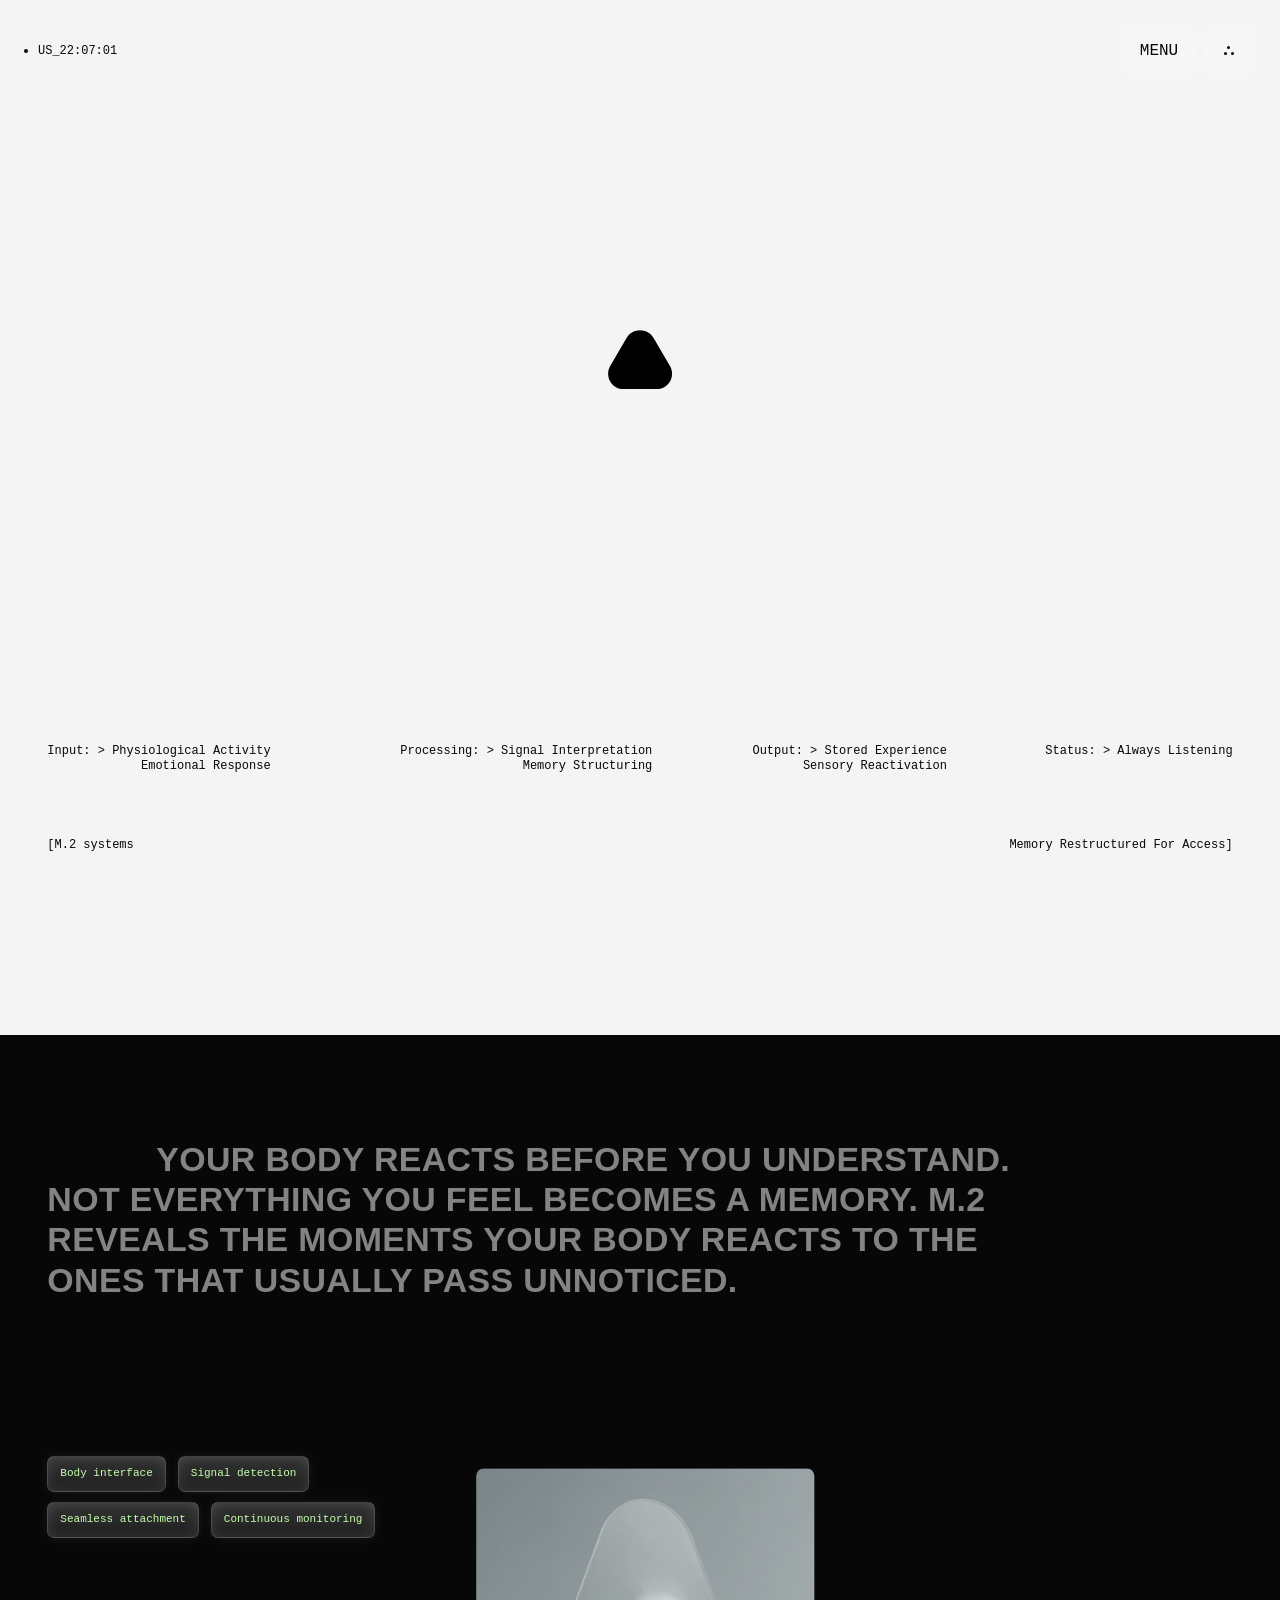
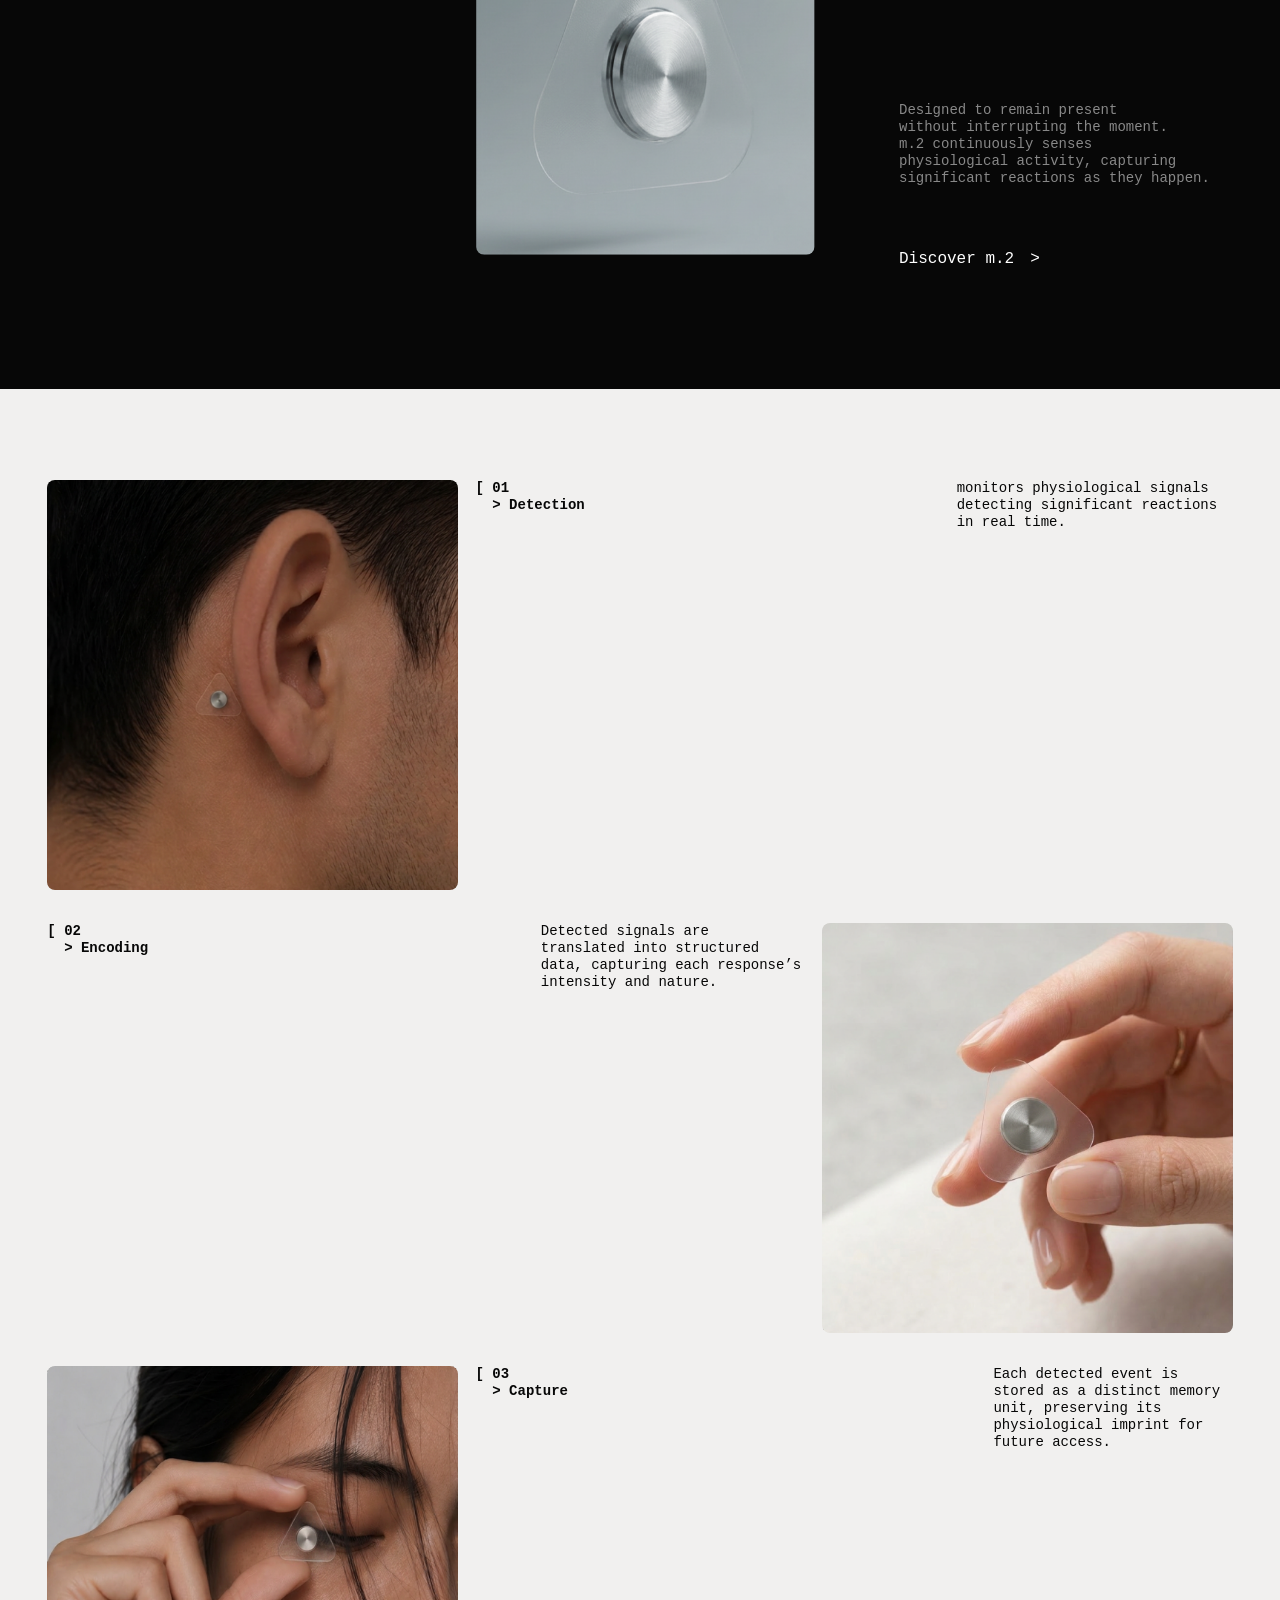
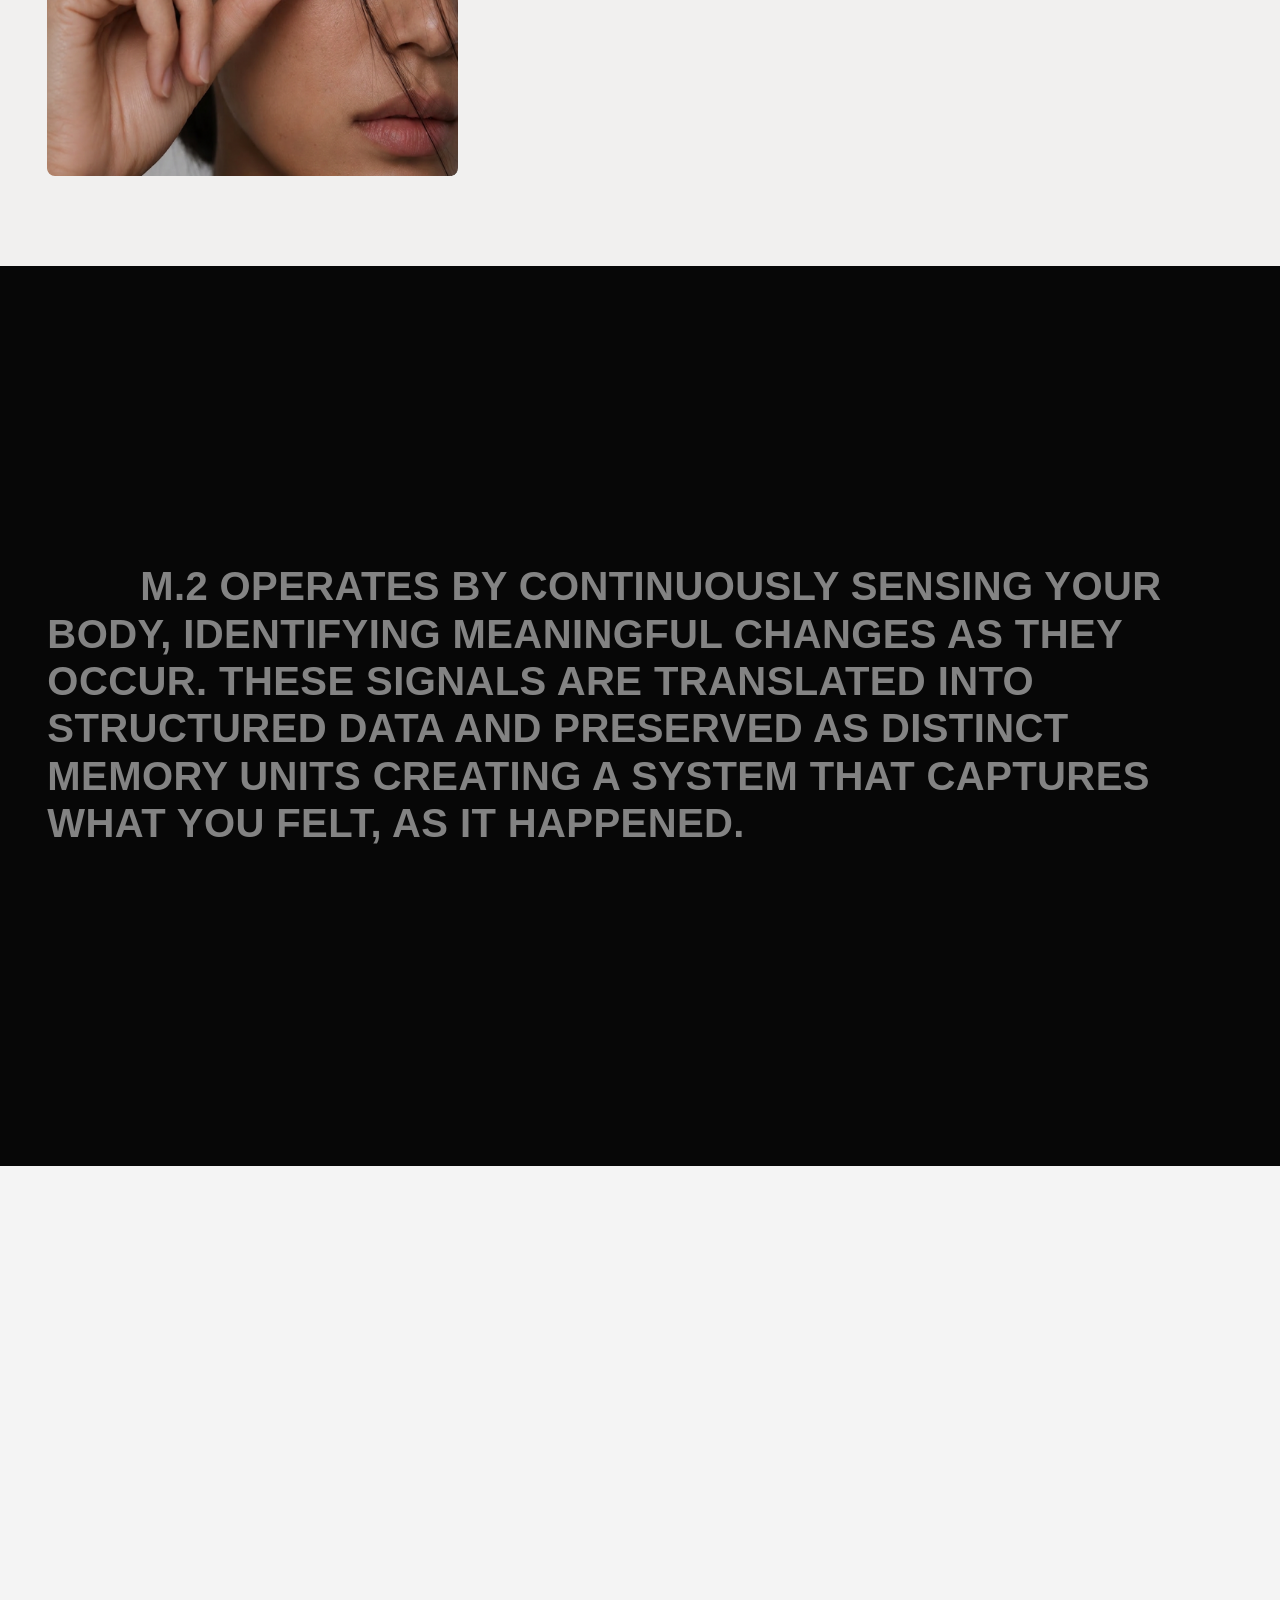
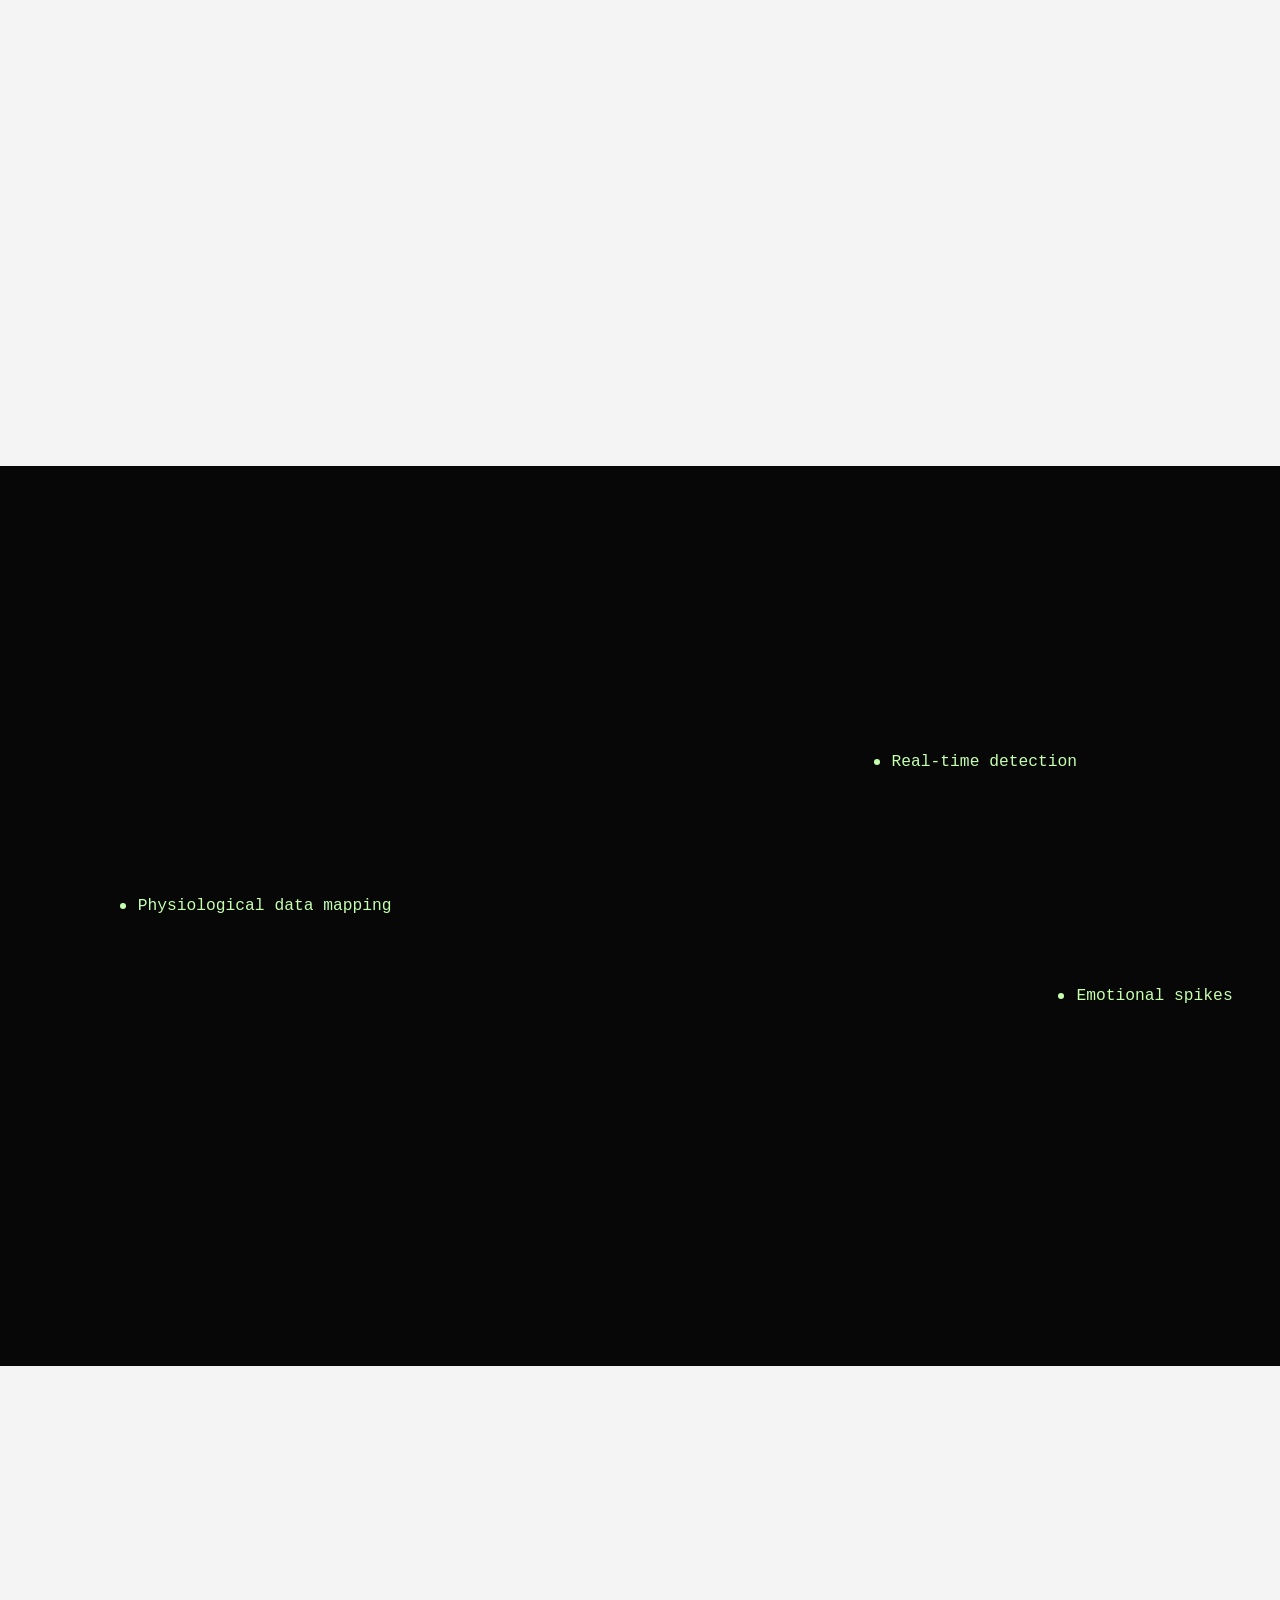
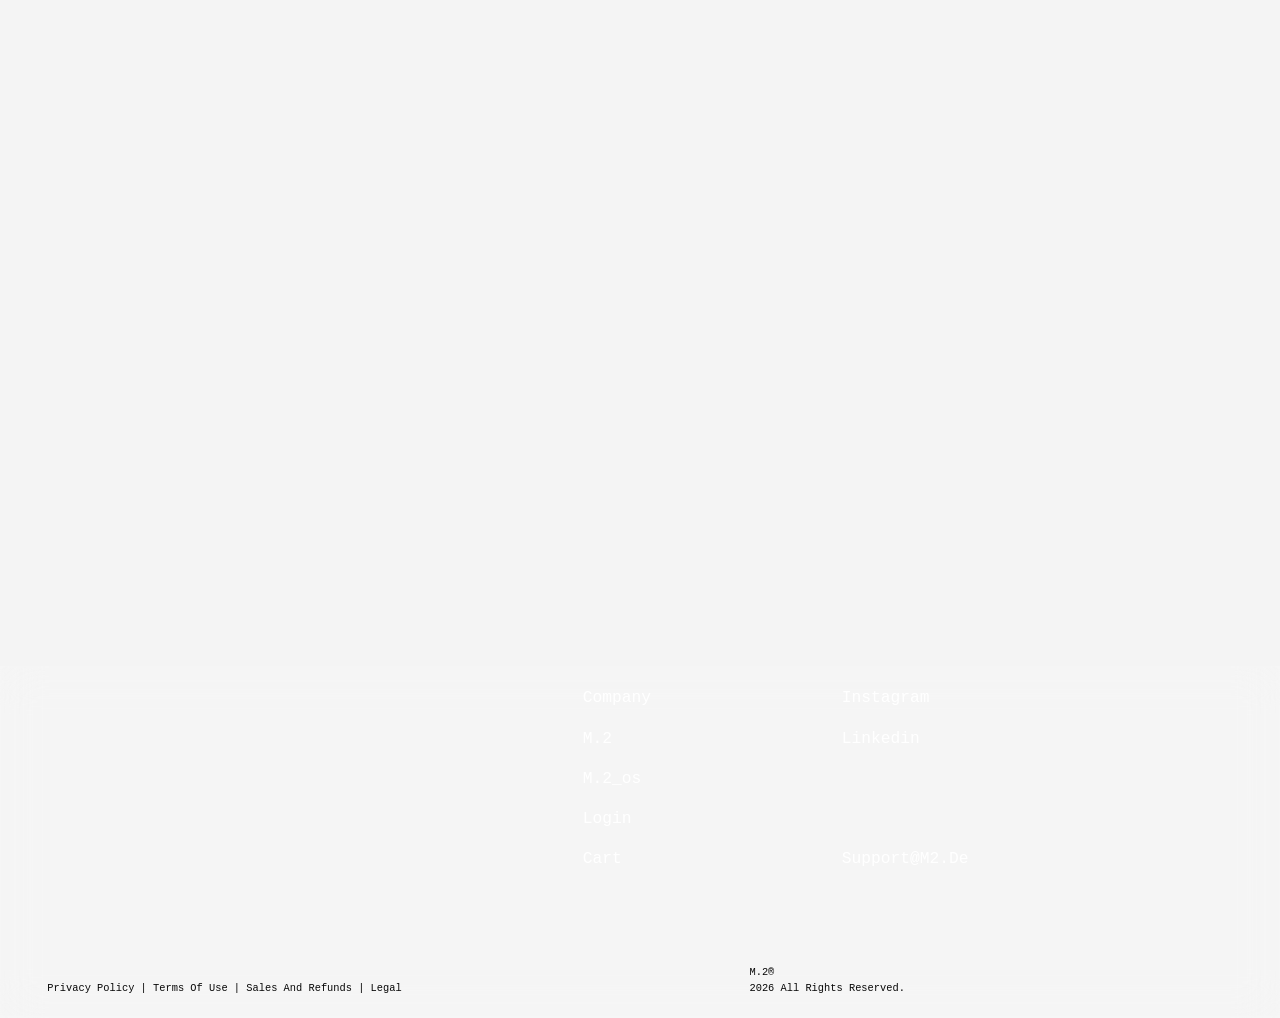
==== commit 4abc88ef: "Add system index hover link" ====
--- a/index.html
+++ b/index.html
@@ -241,6 +241,11 @@
               m.2_os organizes, interprets, and preserves physiological memory data.<br />
               Designed to transform fleeting experiences into structured, accessible memory.
             </p>
+
+            <a class="home-system-index__discover" href="m2os.html">
+              <span>Discover m.2_os</span>
+              <img src="assets/home-system-discover-arrow.svg" alt="" aria-hidden="true" />
+            </a>
           </div>
 
           <figure class="home-system-index__figure">
--- a/styles.css
+++ b/styles.css
@@ -866,6 +866,7 @@
 }
 
 .home-system-index__inner {
+  position: relative;
   display: flex;
   flex-direction: column;
   justify-content: space-between;
@@ -882,9 +883,66 @@
   will-change: transform;
 }
 
-.home-system-index__inner:hover {
+.home-system-index__inner:hover,
+.home-system-index__inner:focus-within {
   background: #070707;
   color: #f1f0ef;
+}
+
+.home-system-index__top,
+.home-system-index__list,
+.home-system-index__copy {
+  transition: opacity 220ms ease;
+}
+
+.home-system-index__inner:hover .home-system-index__top,
+.home-system-index__inner:hover .home-system-index__list,
+.home-system-index__inner:hover .home-system-index__copy,
+.home-system-index__inner:focus-within .home-system-index__top,
+.home-system-index__inner:focus-within .home-system-index__list,
+.home-system-index__inner:focus-within .home-system-index__copy {
+  opacity: 0;
+}
+
+.home-system-index__discover {
+  position: absolute;
+  inset: 0;
+  z-index: 1;
+  display: flex;
+  align-items: center;
+  justify-content: center;
+  gap: 0.75rem;
+  color: var(--white);
+  font-family:
+    "Saans Mono",
+    "Roboto Mono",
+    "SFMono-Regular",
+    Consolas,
+    monospace;
+  font-size: clamp(1.125rem, 1.273vw, 1.375rem);
+  font-weight: 500;
+  line-height: normal;
+  text-decoration: none;
+  opacity: 0;
+  pointer-events: none;
+  transition: opacity 220ms ease;
+}
+
+.home-system-index__discover img {
+  width: 0.78rem;
+  height: 0.78rem;
+  transform: rotate(135.05deg);
+}
+
+.home-system-index__inner:hover .home-system-index__discover,
+.home-system-index__inner:focus-within .home-system-index__discover {
+  opacity: 1;
+  pointer-events: auto;
+}
+
+.home-system-index__discover:focus-visible {
+  outline: 1px solid var(--white);
+  outline-offset: -0.75rem;
 }
 
 .home-system-index__top {
@@ -915,7 +973,8 @@
   transition: color 220ms ease;
 }
 
-.home-system-index__inner:hover .home-system-index__top p:last-child {
+.home-system-index__inner:hover .home-system-index__top p:last-child,
+.home-system-index__inner:focus-within .home-system-index__top p:last-child {
   color: rgba(241, 240, 239, 0.58);
 }
 
@@ -954,7 +1013,8 @@
   transition: color 220ms ease;
 }
 
-.home-system-index__inner:hover .home-system-index__copy {
+.home-system-index__inner:hover .home-system-index__copy,
+.home-system-index__inner:focus-within .home-system-index__copy {
   color: rgba(241, 240, 239, 0.58);
 }
 
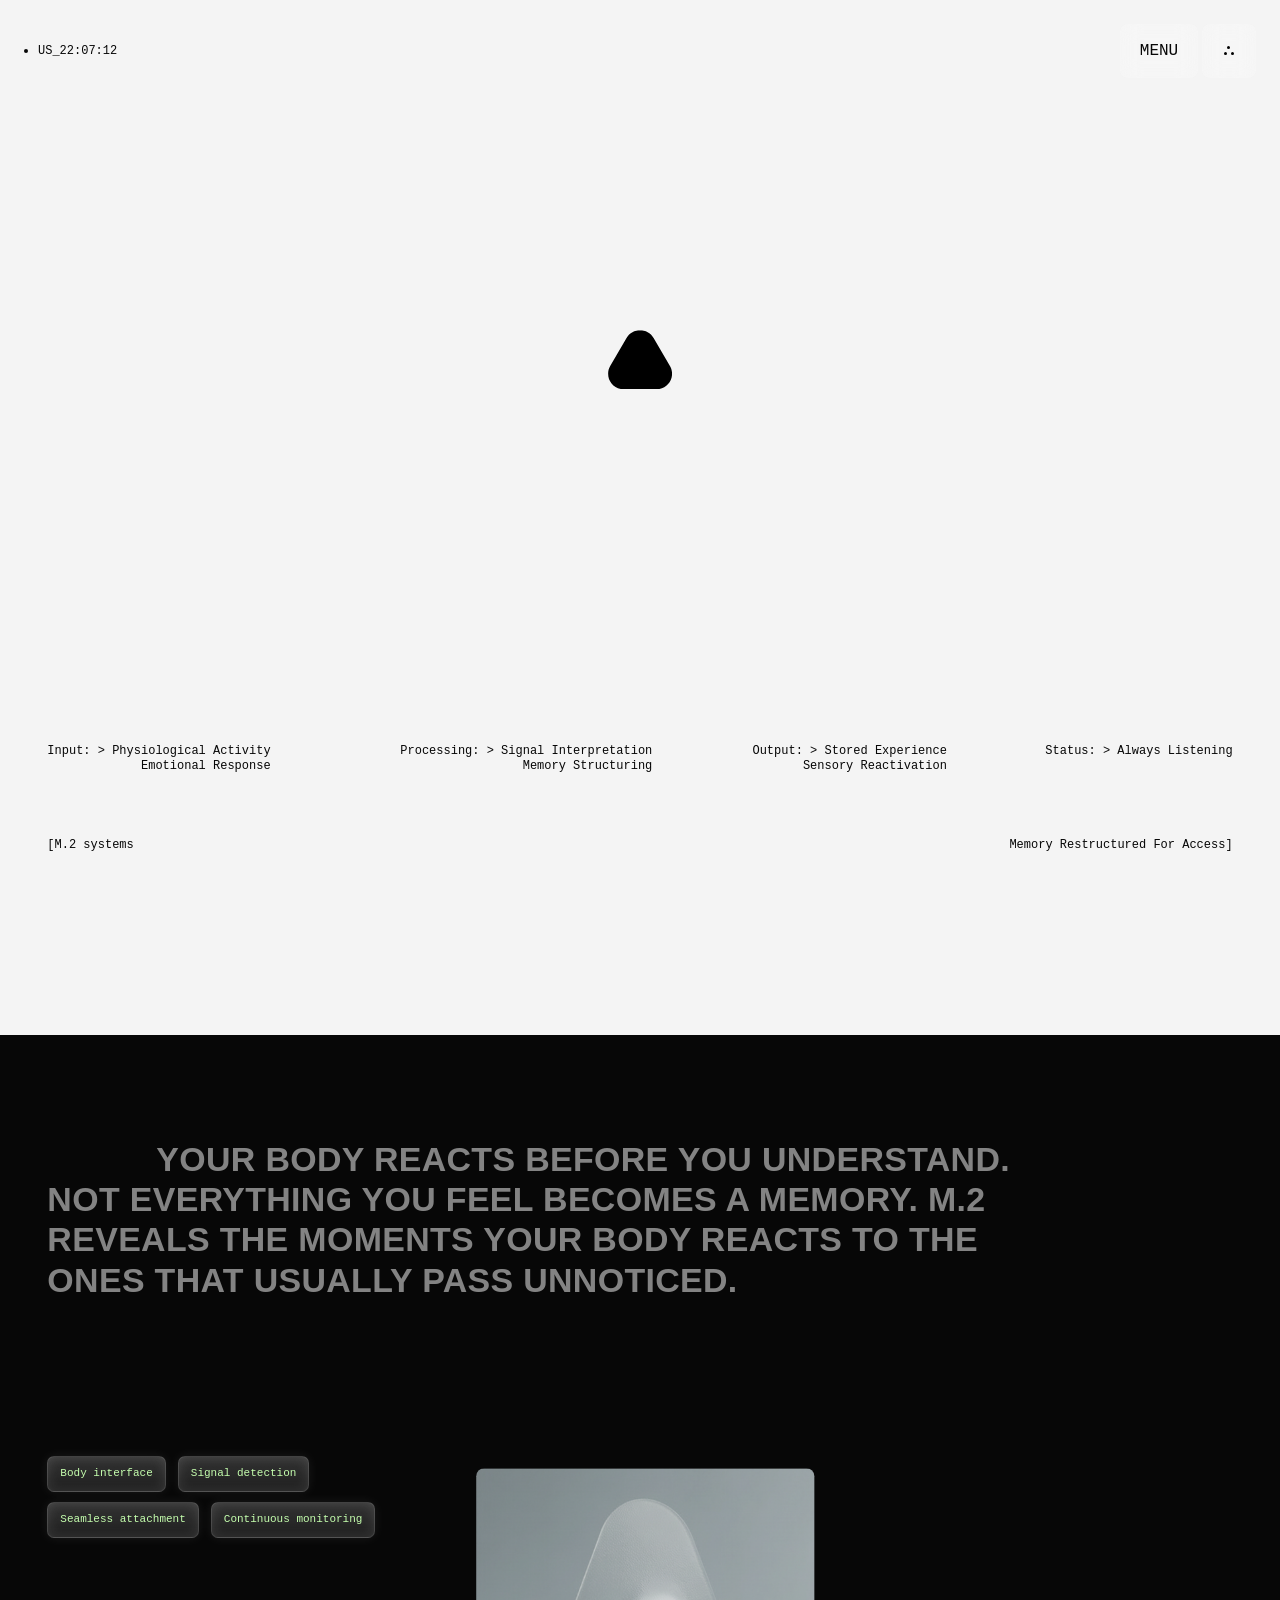
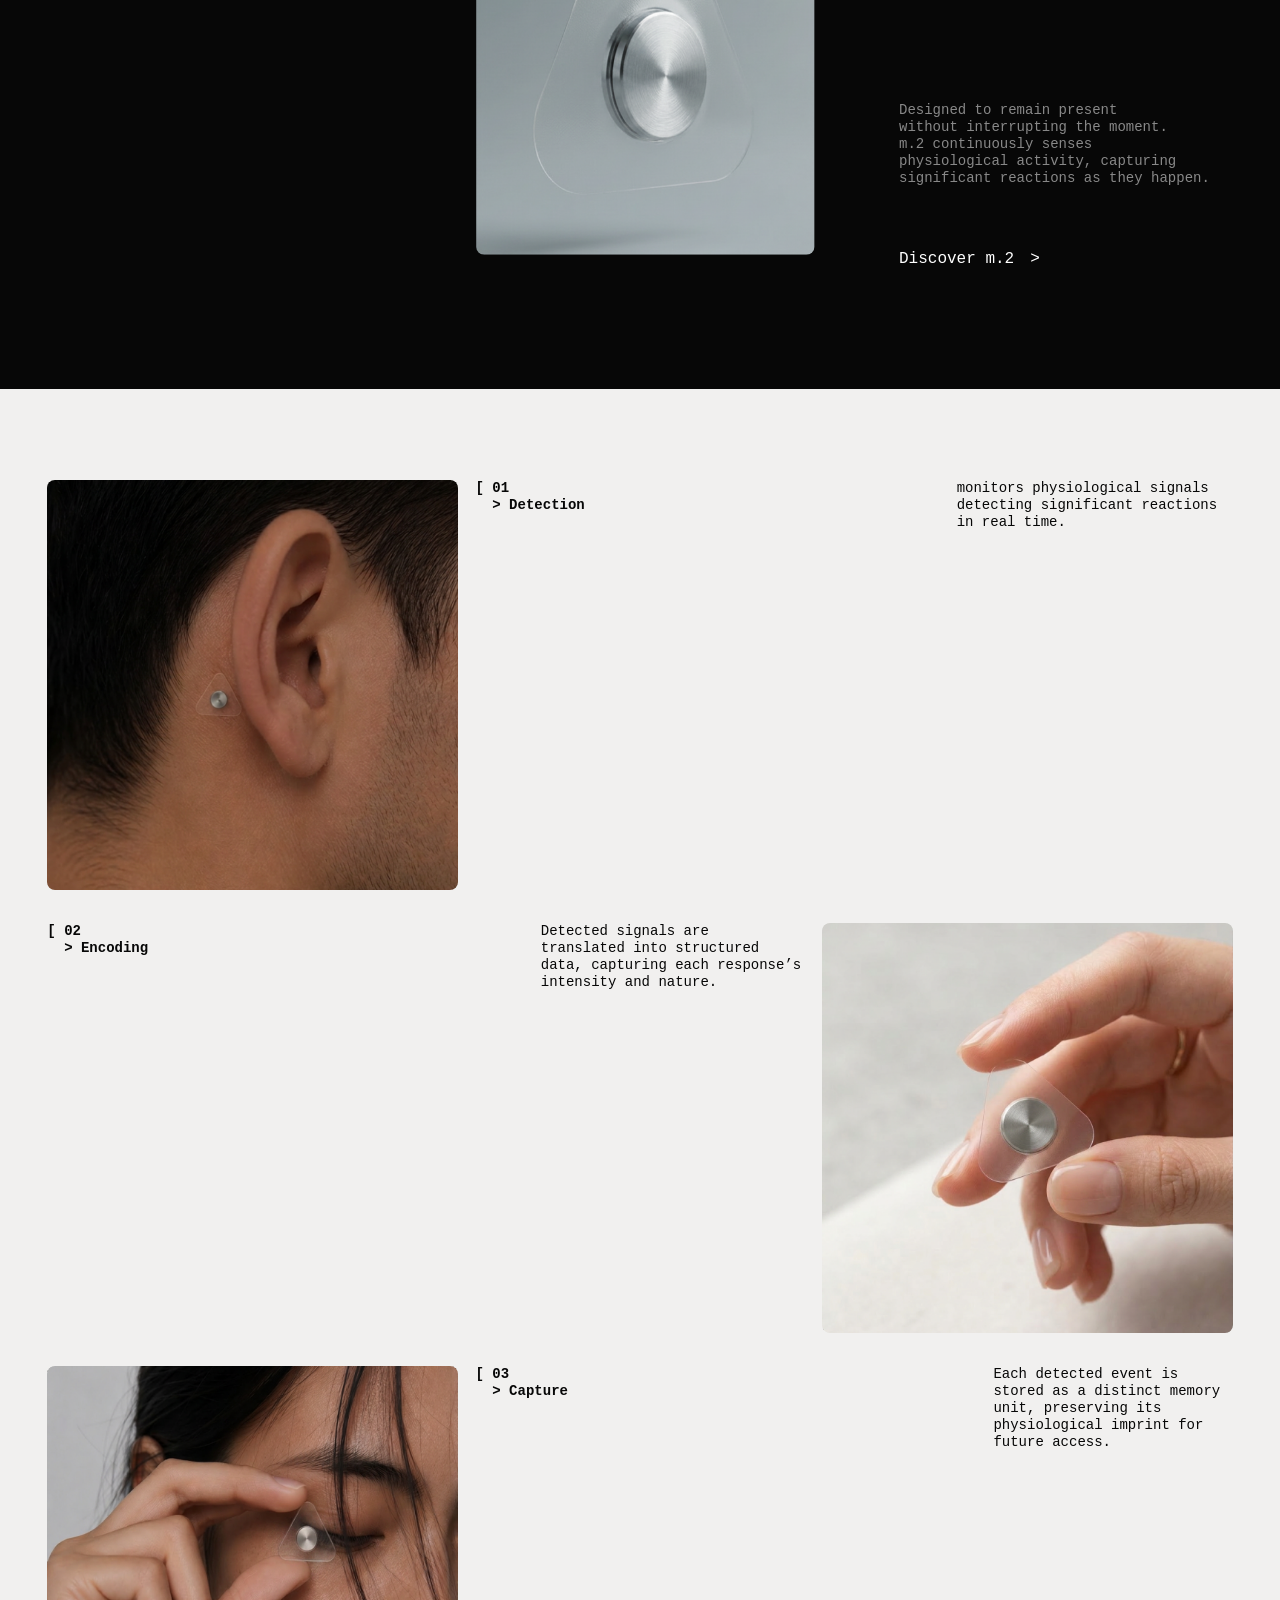
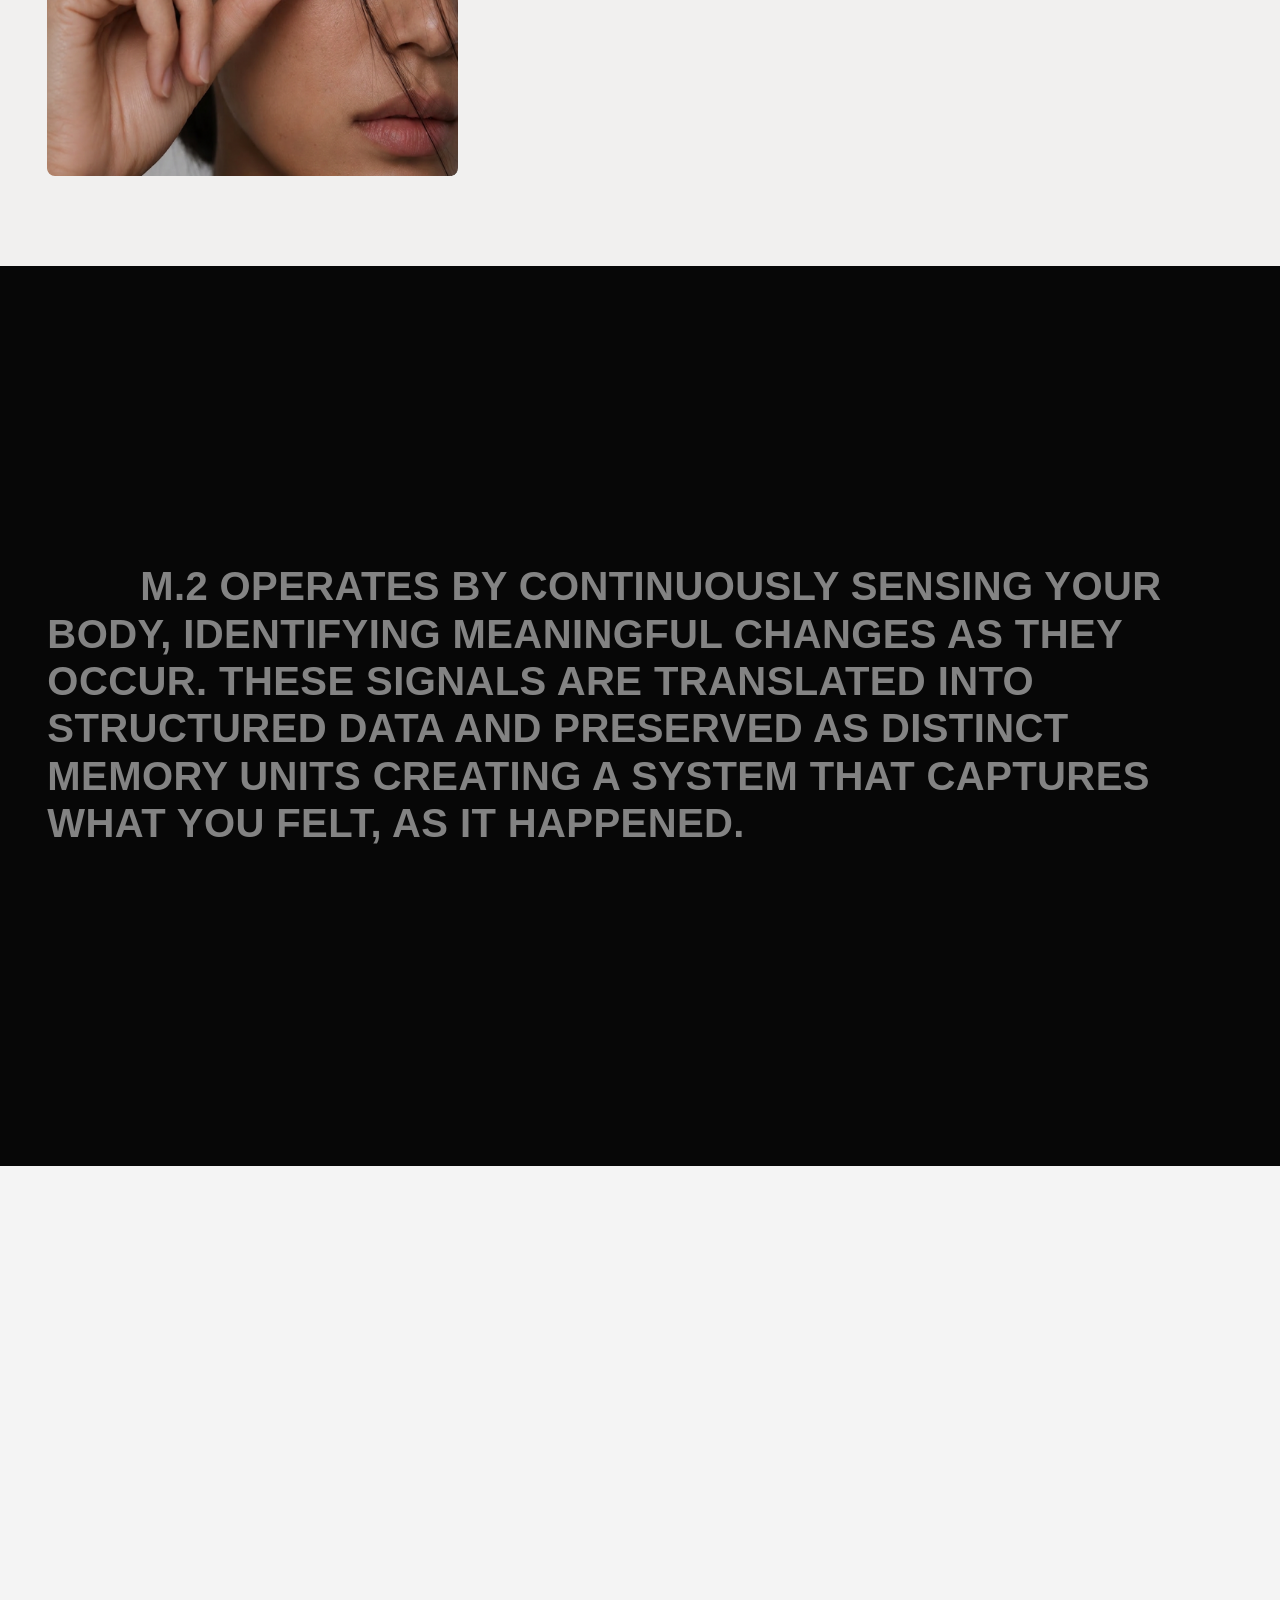
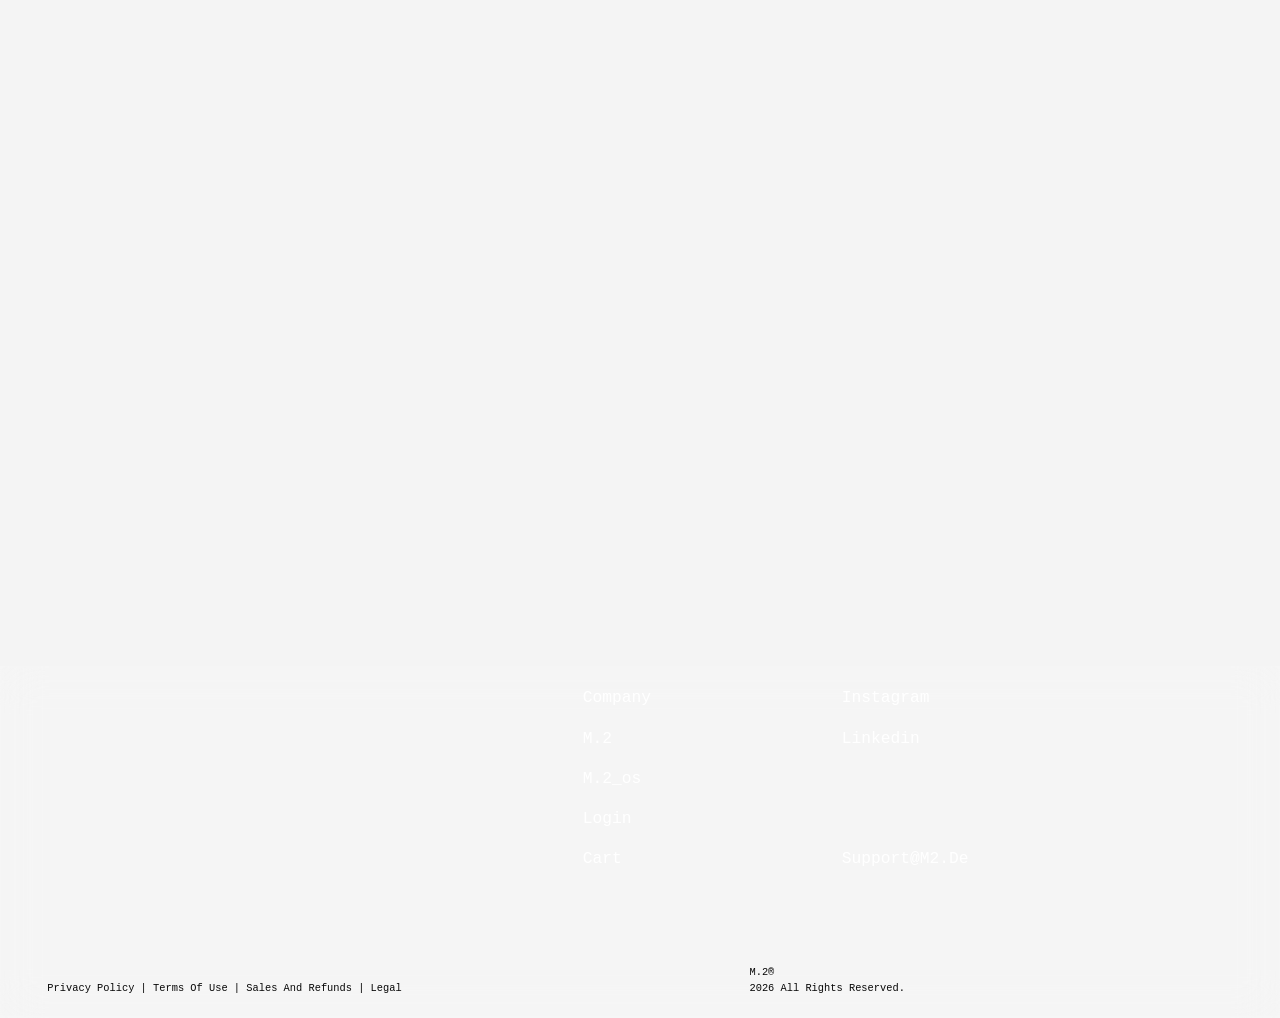
==== commit 1a1a2940: "Sequence homepage intro animation" ====
--- a/index.html
+++ b/index.html
@@ -43,7 +43,7 @@
 
         <div class="home-intro__text">
           <p class="home-intro__edge">
-            <span>[ m</span>
+            <span>[ M</span>
             <span>2.0 ]</span>
           </p>
 
--- a/styles.css
+++ b/styles.css
@@ -472,7 +472,7 @@
   line-height: 1.25;
   transform: translateY(100%);
   animation: home-system-in 1.6s cubic-bezier(0.62, 0.05, 0, 1) forwards;
-  animation-delay: 5.8s;
+  animation-delay: 7.2s;
 }
 
 .home-system__mark {
@@ -1110,6 +1110,13 @@
   line-height: normal;
   text-transform: none;
   white-space: nowrap;
+  opacity: 0;
+  visibility: hidden;
+}
+
+.home-remember.is-green-active .home-remember__label {
+  opacity: 1;
+  visibility: visible;
 }
 
 .home-remember__label::before {
@@ -1347,6 +1354,8 @@
 }
 
 .company-video-modal {
+  display: none;
+  position: relative;
   width: 100vw;
   max-width: none;
   height: 100dvh;
@@ -1359,8 +1368,39 @@
   overflow: hidden;
 }
 
+.company-video-modal[open] {
+  display: block;
+}
+
 .company-video-modal::backdrop {
   background: #070707;
+}
+
+.company-video-modal__header {
+  position: absolute;
+  top: 4rem;
+  left: 0;
+  z-index: 2;
+  display: flex;
+  align-items: center;
+  justify-content: space-between;
+  flex: 0 0 auto;
+  width: 100%;
+  padding: 0 4rem;
+  font-family:
+    "Saans Mono",
+    "Roboto Mono",
+    "SFMono-Regular",
+    Consolas,
+    monospace;
+  font-size: clamp(1rem, 1.39vw, 1.5rem);
+  font-weight: 500;
+  line-height: 1.1667;
+  letter-spacing: 0.03125rem;
+}
+
+.company-video-modal__time {
+  font: inherit;
 }
 
 .company-video-modal__video {
@@ -1372,37 +1412,34 @@
 }
 
 .company-video-modal__close {
-  position: fixed;
-  top: 1.25rem;
-  right: 1.25rem;
-  z-index: 2;
-  display: grid;
-  place-items: center;
-  width: 2.75rem;
-  height: 2.75rem;
   padding: 0;
-  border: 1px solid rgba(255, 255, 255, 0.22);
-  border-radius: 50%;
-  background: rgba(7, 7, 7, 0.5);
+  border: 0;
+  background: transparent;
   color: var(--white);
-  font: 300 1.75rem/1 Arial, sans-serif;
-  backdrop-filter: blur(10px);
+  font: inherit;
   cursor: pointer;
 }
 
-.company-video-modal__close span {
-  transform: translateY(-0.05em);
+.company-video-modal__close:hover,
+.company-video-modal__close:focus-visible {
+  color: var(--acid);
+}
+
+.company-principles-track {
+  position: relative;
+  z-index: 1;
+  height: 200svh;
+  background: #070707;
 }
 
 .company-principles {
   position: sticky;
   top: 0;
-  z-index: 1;
   display: flex;
   align-items: center;
   justify-content: center;
   min-height: 100svh;
-  padding: clamp(3.5rem, 3.7vw, 4rem);
+  padding: 0 clamp(3.5rem, 3.7vw, 4rem) clamp(3.5rem, 3.7vw, 4rem);
   background: #070707;
   color: var(--white);
 }
@@ -1457,6 +1494,8 @@
 }
 
 .company-principles__copy {
+  flex: 0 1 33.2rem;
+  min-width: 0;
   width: min(100%, 33.2rem);
   margin: 0;
   padding-top: 0.3rem;
@@ -1470,7 +1509,7 @@
   font-weight: 500;
   line-height: 1.17;
   letter-spacing: 0.021em;
-  white-space: nowrap;
+  white-space: normal;
 }
 
 .company-vision {
@@ -6131,6 +6170,12 @@
     font-size: 0.625rem;
   }
 
+  .company-video-modal__header {
+    top: 2rem;
+    padding: 0 1rem;
+    font-size: 0.875rem;
+  }
+
   .company-principles {
     padding: 5rem 1rem;
   }
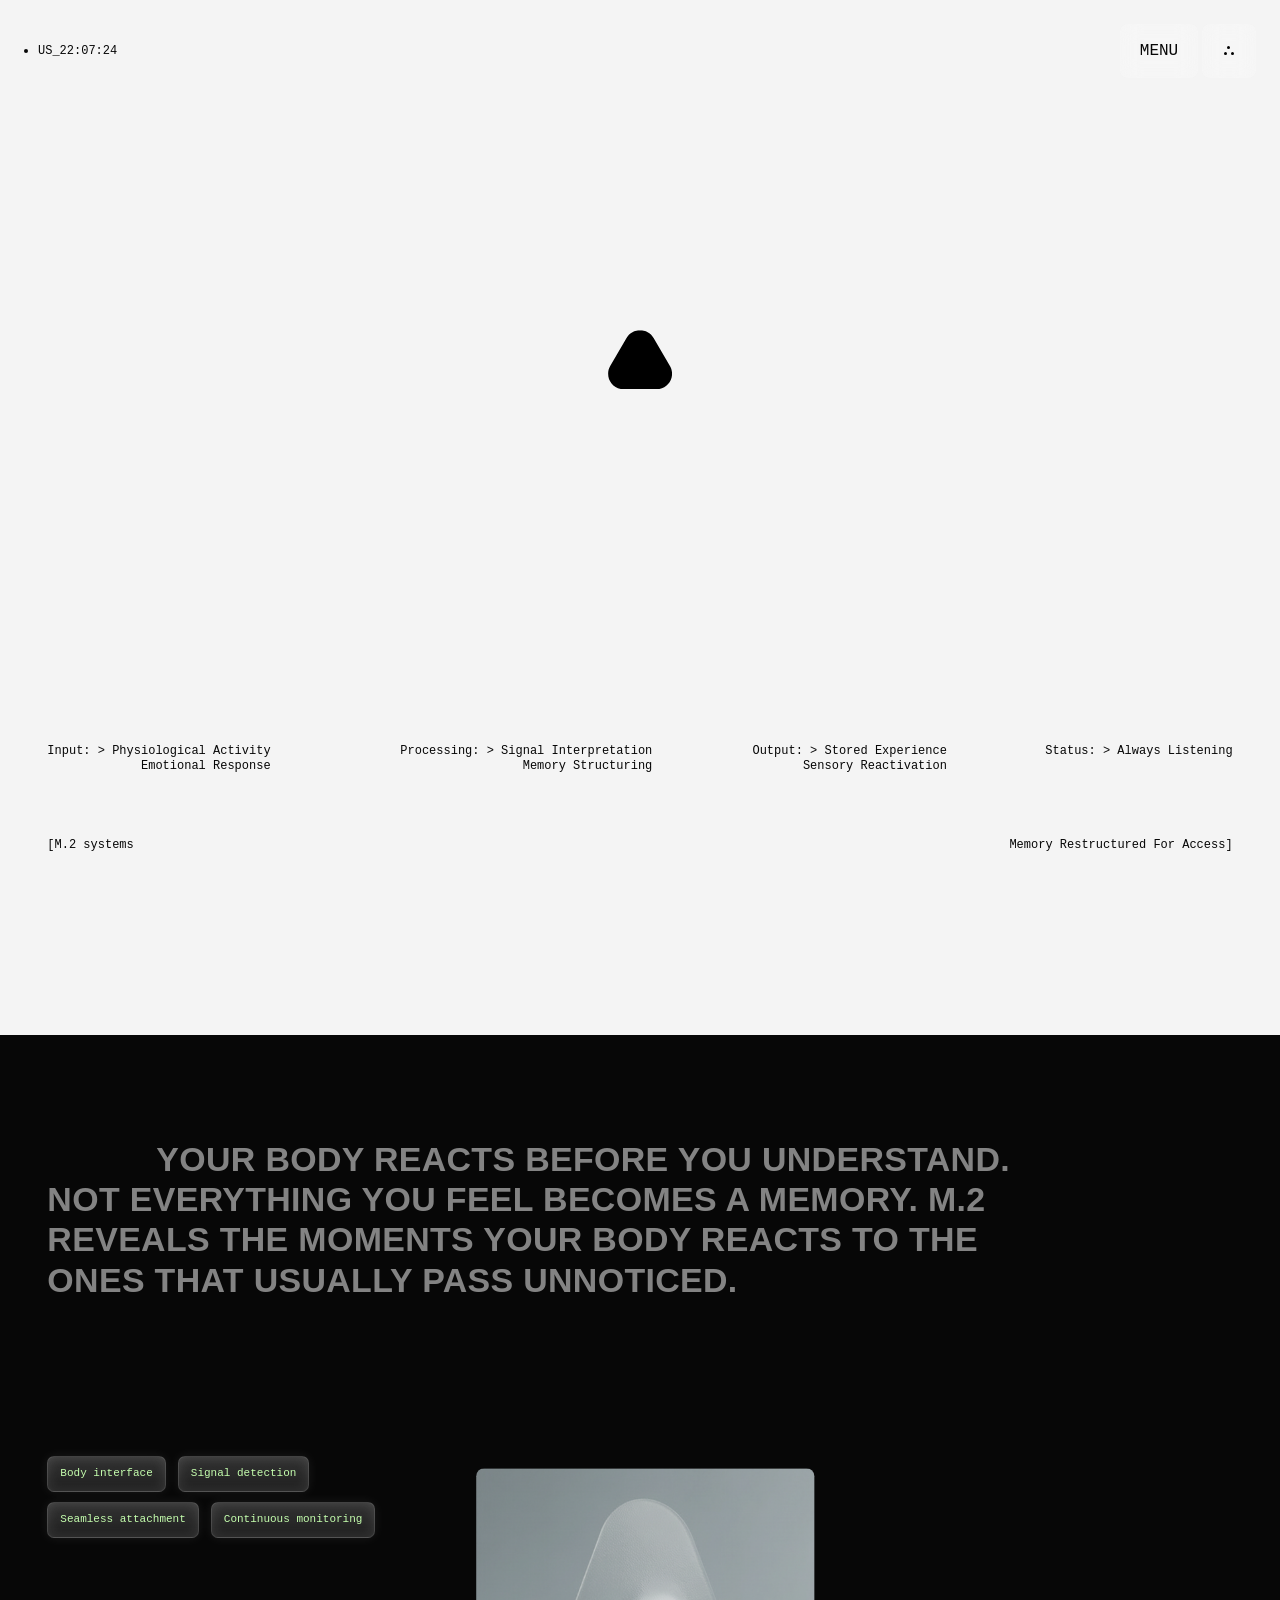
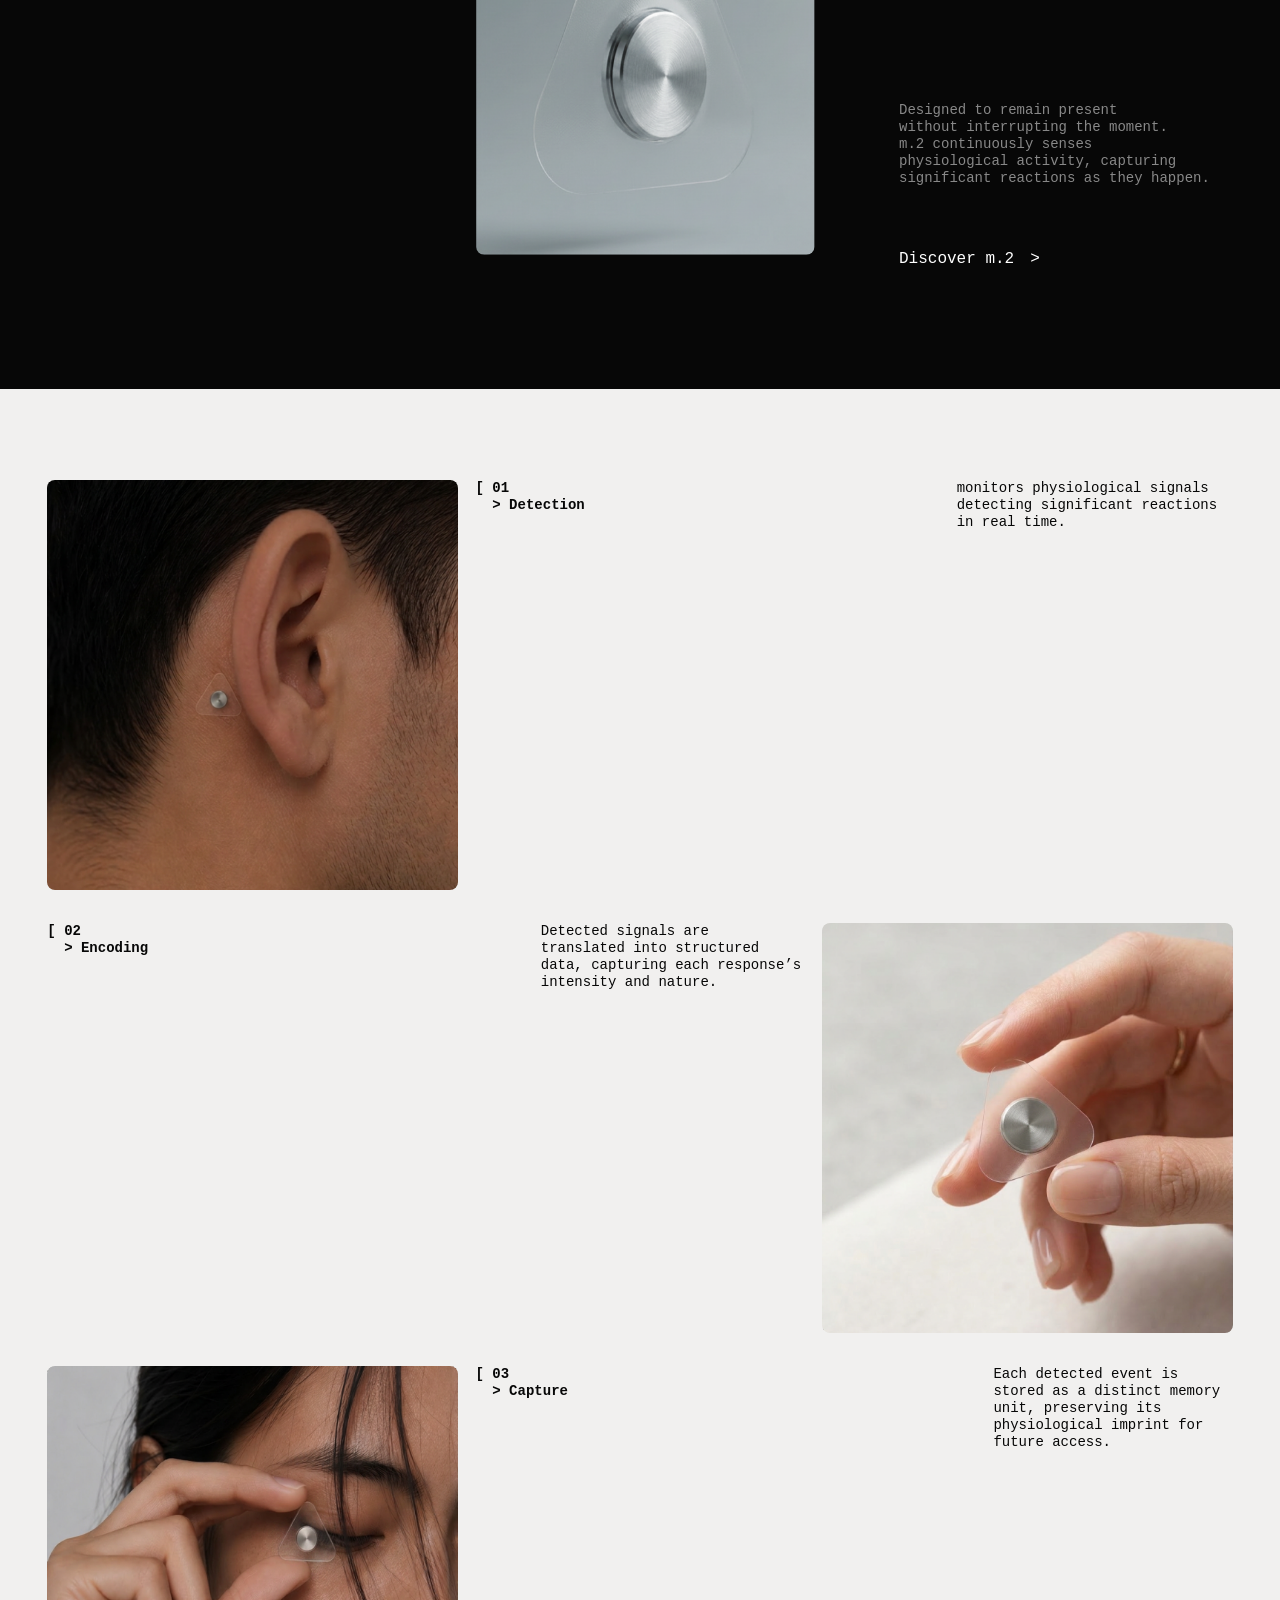
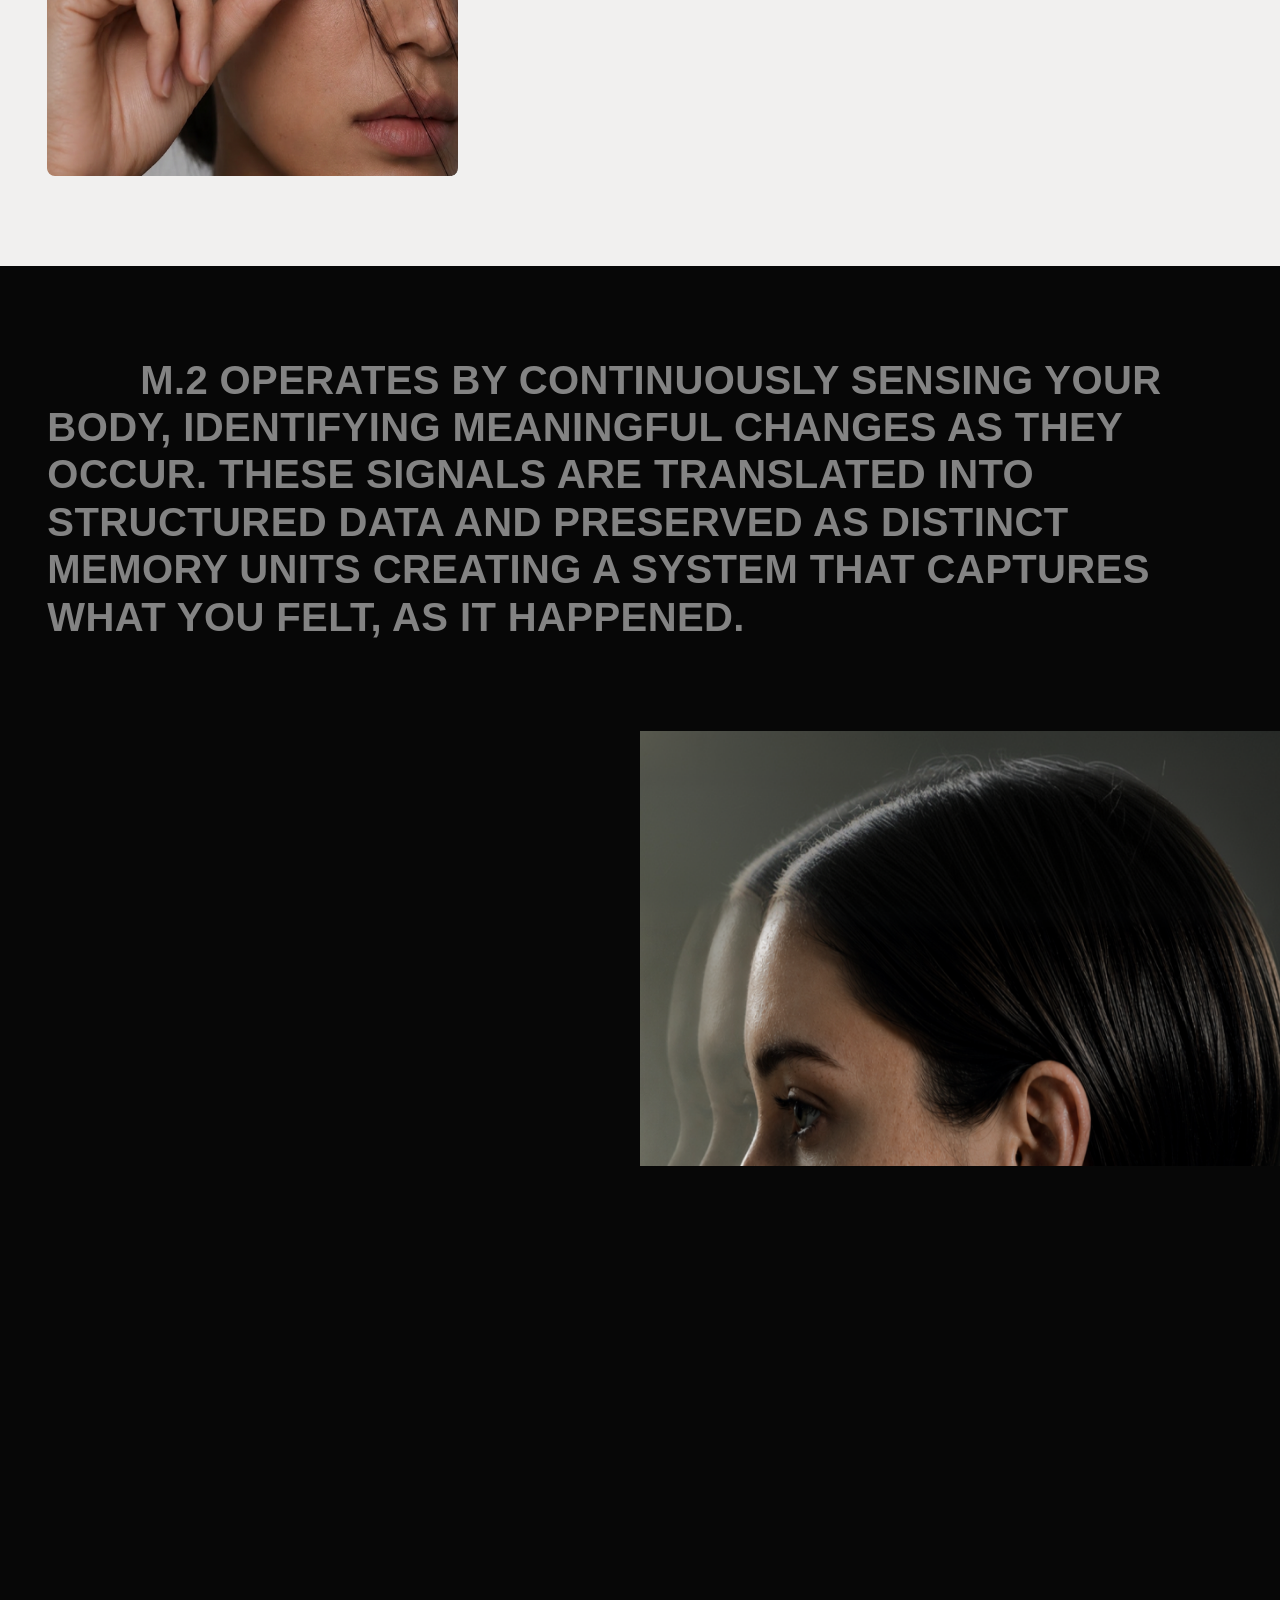
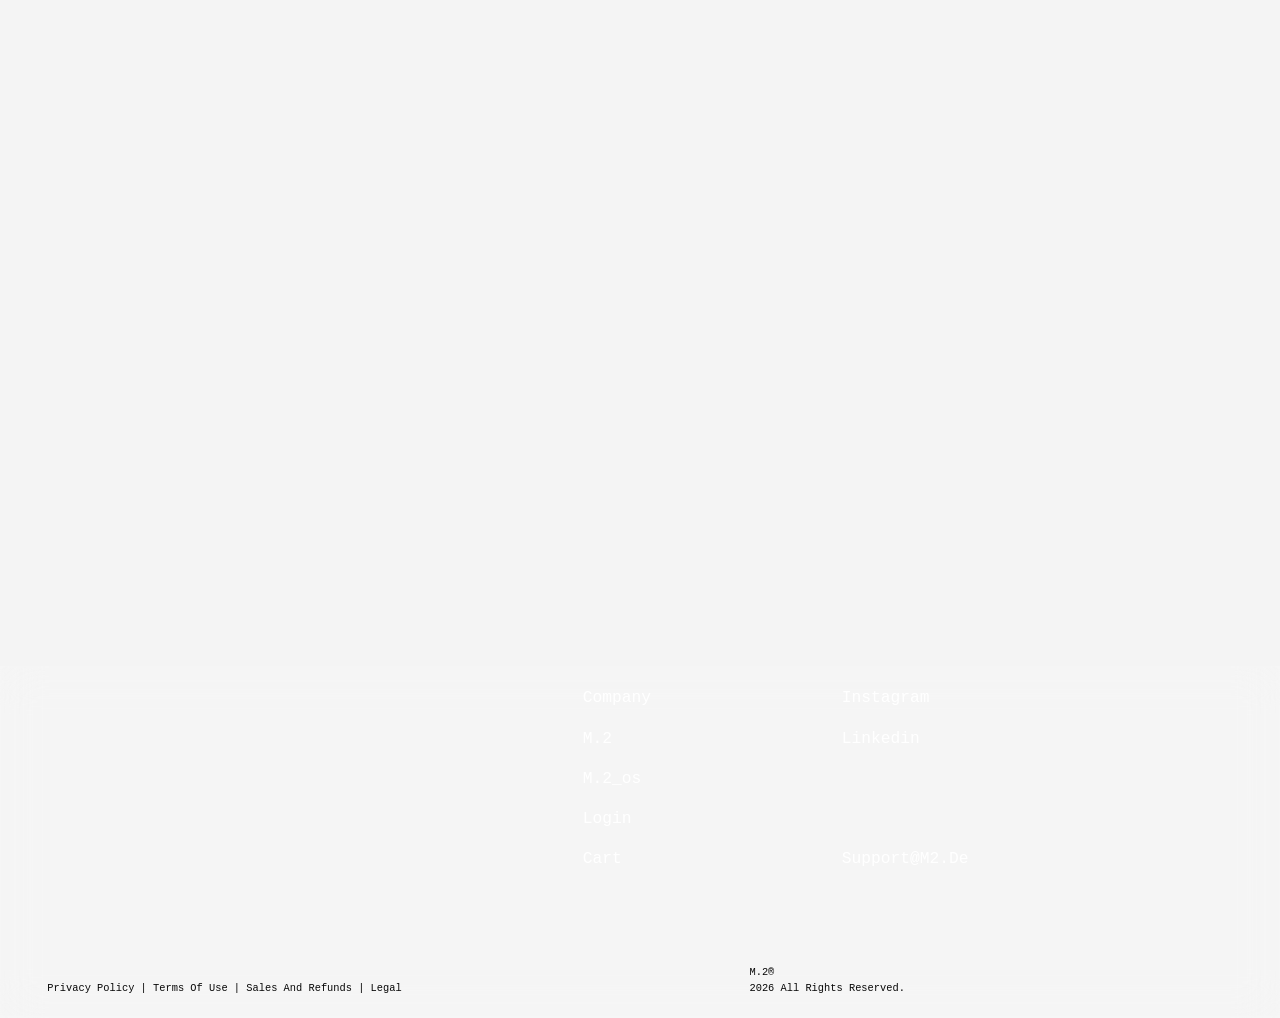
==== commit 563c377e: "Rebuild homepage memory transition" ====
--- a/index.html
+++ b/index.html
@@ -208,51 +208,55 @@
         </article>
       </section>
 
-      <section class="reveal reveal--os home-memory" aria-label="m.2 memory capture">
-        <div class="reveal__inner home-memory__inner">
-          <p
-            class="reveal__text home-memory__text"
-            data-scroll-reveal
-            data-reveal-text="m.2 operates by continuously sensing your body, identifying meaningful changes as they occur. These signals are translated into structured data and preserved as distinct memory units creating a system that captures what you felt, as it happened."
-          >
-            m.2 operates by continuously sensing your body, identifying meaningful changes as they occur. These signals are translated into structured data and preserved as distinct memory units creating a system that captures what you felt, as it happened.
-          </p>
-        </div>
-      </section>
-
-      <section class="home-system-index" aria-label="m.2 os system index">
-        <div class="home-system-index__stage">
-          <div class="home-system-index__inner">
-            <div class="home-system-index__top">
-              <p>SYSTEM INDEX</p>
-              <p>[m.2_os]</p>
-            </div>
-
-            <ul class="home-system-index__list">
-              <li>Memory archive</li>
-              <li>Event indexing</li>
-              <li>Signal interpretation</li>
-              <li>Sensory profiling</li>
-              <li>Experience recall</li>
-              <li>Access management</li>
-            </ul>
-
-            <p class="home-system-index__copy">
-              m.2_os organizes, interprets, and preserves physiological memory data.<br />
-              Designed to transform fleeting experiences into structured, accessible memory.
-            </p>
-
-            <a class="home-system-index__discover" href="m2os.html">
-              <span>Discover m.2_os</span>
-              <img src="assets/home-system-discover-arrow.svg" alt="" aria-hidden="true" />
-            </a>
-          </div>
-
-          <figure class="home-system-index__figure">
-            <img src="assets/home-system-index-photo.png" alt="m.2 sensor worn behind a person's ear." />
-          </figure>
-        </div>
-      </section>
+      <div class="home-memory-transition">
+        <div class="home-memory-transition__stage">
+          <section id="home-memory" class="reveal reveal--os home-memory" aria-label="m.2 memory capture">
+            <div class="reveal__inner home-memory__inner">
+              <p
+                class="reveal__text home-memory__text"
+                data-scroll-reveal
+                data-reveal-text="m.2 operates by continuously sensing your body, identifying meaningful changes as they occur. These signals are translated into structured data and preserved as distinct memory units creating a system that captures what you felt, as it happened."
+              >
+                m.2 operates by continuously sensing your body, identifying meaningful changes as they occur. These signals are translated into structured data and preserved as distinct memory units creating a system that captures what you felt, as it happened.
+              </p>
+            </div>
+          </section>
+
+          <section class="home-system-index" aria-label="m.2 os system index">
+            <div class="home-system-index__stage">
+              <div class="home-system-index__inner">
+                <div class="home-system-index__top">
+                  <p>SYSTEM INDEX</p>
+                  <p>[m.2_os]</p>
+                </div>
+
+                <ul class="home-system-index__list">
+                  <li>Memory archive</li>
+                  <li>Event indexing</li>
+                  <li>Signal interpretation</li>
+                  <li>Sensory profiling</li>
+                  <li>Experience recall</li>
+                  <li>Access management</li>
+                </ul>
+
+                <p class="home-system-index__copy">
+                  m.2_os organizes, interprets, and preserves physiological memory data.<br />
+                  Designed to transform fleeting experiences into structured, accessible memory.
+                </p>
+
+                <a class="home-system-index__discover" href="m2os.html">
+                  <span>Discover m.2_os</span>
+                  <img src="assets/home-system-discover-arrow.svg" alt="" aria-hidden="true" />
+                </a>
+              </div>
+
+              <figure class="home-system-index__figure">
+                <img src="assets/home-system-index-photo.png" alt="m.2 sensor worn behind a person's ear." />
+              </figure>
+            </div>
+          </section>
+        </div>
+      </div>
 
       <section class="home-remember" aria-label="m.2 detection capabilities">
         <div class="home-remember__stage">
--- a/styles.css
+++ b/styles.css
@@ -370,14 +370,14 @@
 }
 
 .home-letters {
-  margin-left: 19.65%;
+  margin-left: 40.17%;
   white-space: nowrap;
 }
 
 .home-letters:last-child {
-  justify-self: end;
-  margin-right: 19.78%;
-  margin-left: 0;
+  justify-self: start;
+  margin-right: 0;
+  margin-left: 36.73%;
 }
 
 .home-letter {
@@ -472,7 +472,7 @@
   line-height: 1.25;
   transform: translateY(100%);
   animation: home-system-in 1.6s cubic-bezier(0.62, 0.05, 0, 1) forwards;
-  animation-delay: 7.2s;
+  animation-delay: 2.2s;
 }
 
 .home-system__mark {
@@ -746,7 +746,7 @@
   height: 100%;
   opacity: 0;
   object-fit: cover;
-  transition: opacity 2200ms ease-in-out;
+  transition: opacity 1400ms cubic-bezier(0.22, 1, 0.36, 1);
 }
 
 .home-process__visual.has-character-reveal > img:first-child {
@@ -800,15 +800,35 @@
   grid-column: 3;
 }
 
+.home-memory-transition {
+  position: relative;
+  z-index: 2;
+  min-height: 200svh;
+  background: #070707;
+}
+
+.home-memory-transition__stage {
+  position: sticky;
+  top: 0;
+  height: 100svh;
+  overflow: hidden;
+  background: #070707;
+}
+
 .home-memory {
+  position: absolute;
+  inset: 0;
+  z-index: 1;
+  min-height: 100%;
   background: #070707;
   color: rgba(255, 255, 255, 0.5);
 }
 
 .home-memory .home-memory__inner {
-  align-items: center;
-  justify-content: flex-end;
-  padding: clamp(2.5rem, 4.2vw, 4.5rem) clamp(1.25rem, 3.7vw, 4rem);
+  align-items: flex-start;
+  justify-content: flex-start;
+  height: 100%;
+  padding: clamp(5rem, 7.06vw, 7.625rem) clamp(1.25rem, 3.7vw, 4rem);
 }
 
 .home-memory__text {
@@ -839,17 +859,20 @@
 }
 
 .home-system-index {
-  --home-system-image-cover: 1;
+  --home-system-image-offset: 50svh;
   --home-system-text-cover: 0;
-  position: relative;
+  position: absolute;
+  inset: 0;
   z-index: 2;
+  min-height: 0;
+  background: transparent;
   color: #070707;
-  min-height: 100svh;
-  background: transparent;
+  pointer-events: none;
 }
 
 .home-system-index__stage {
-  position: relative;
+  position: absolute;
+  inset: 0;
   display: grid;
   grid-template-columns: repeat(2, minmax(0, 1fr));
   height: 100svh;
@@ -857,12 +880,6 @@
   padding: 0;
   overflow: hidden;
   background: transparent;
-}
-
-.home-system-index.is-home-system-covering .home-system-index__stage {
-  position: fixed;
-  inset: 0;
-  z-index: 2;
 }
 
 .home-system-index__inner {
@@ -881,6 +898,7 @@
     background-color 220ms ease,
     color 220ms ease;
   will-change: transform;
+  pointer-events: auto;
 }
 
 .home-system-index__inner:hover,
@@ -1019,7 +1037,7 @@
 }
 
 .home-system-index__figure {
-  transform: translateY(calc((1 - var(--home-system-image-cover)) * 100%));
+  transform: translateY(var(--home-system-image-offset));
   height: 100svh;
   min-height: 0;
   margin: 0;
@@ -1883,7 +1901,7 @@
 
 .reveal--os .reveal__inner {
   justify-content: flex-start;
-  padding: clamp(3.5rem, 4.65vw, 5rem) clamp(1.25rem, 3.7vw, 4rem)
+  padding: clamp(5rem, 7.06vw, 7.625rem) clamp(1.25rem, 3.7vw, 4rem)
     clamp(7rem, 10.76vw, 11.625rem);
 }
 
@@ -1899,30 +1917,11 @@
 .reveal--os {
   position: relative;
   z-index: 1;
-  min-height: 100svh;
 }
 
 .reveal--os .reveal__inner {
   position: relative;
   z-index: 1;
-  min-height: 100svh;
-}
-
-.m2os-page .reveal--os {
-  min-height: 100svh;
-}
-
-.m2os-page .reveal--os .reveal__inner {
-  min-height: 100svh;
-}
-
-.reveal--os.is-os-reveal-active .reveal__inner {
-  position: fixed;
-  top: 0;
-  right: 0;
-  left: 0;
-  z-index: 1;
-  background: var(--black);
 }
 
 .os-return {
@@ -1962,20 +1961,10 @@
 }
 
 .reveal--os.home-memory .reveal__inner.home-memory__inner {
-  align-items: center;
-  justify-content: flex-end;
-  padding: clamp(2rem, 2.3vw, 2.5rem) clamp(1.25rem, 3.7vw, 4rem)
-    clamp(2.5rem, 4.2vw, 4.5rem);
-  background: #070707;
-}
-
-.home-memory.is-home-memory-underlay .home-memory__inner {
-  position: fixed;
-  top: 0;
-  right: 0;
-  left: 0;
-  z-index: 1;
-  min-height: 100svh;
+  align-items: flex-start;
+  justify-content: flex-start;
+  height: 100%;
+  padding: clamp(5rem, 7.06vw, 7.625rem) clamp(1.25rem, 3.7vw, 4rem);
   background: #070707;
 }
 
@@ -6007,9 +5996,21 @@
     order: 3;
   }
 
+  .home-memory-transition {
+    min-height: auto;
+  }
+
+  .home-memory-transition__stage {
+    position: relative;
+    top: auto;
+    height: auto;
+    overflow: visible;
+  }
+
   .home-memory {
     min-height: auto;
     position: relative;
+    inset: auto;
   }
 
   .home-memory__text {
@@ -6022,12 +6023,6 @@
     padding: 5rem 1rem;
   }
 
-  .home-memory.is-home-memory-underlay .home-memory__inner {
-    position: relative;
-    inset: auto;
-    min-height: auto;
-  }
-
   .reveal--os.home-memory .reveal__text.home-memory__text {
     font-size: clamp(2rem, 10vw, 3rem);
     line-height: 1.16;
@@ -6035,6 +6030,8 @@
   }
 
   .home-system-index {
+    position: relative;
+    inset: auto;
     min-height: 100svh;
     margin-top: 0;
   }
@@ -6046,11 +6043,6 @@
     height: auto;
     min-height: 100svh;
     overflow: visible;
-  }
-
-  .home-system-index.is-home-system-covering .home-system-index__stage {
-    position: relative;
-    inset: auto;
   }
 
   .home-system-index__inner {
@@ -6926,3 +6918,247 @@
     padding-left: 0.75rem;
   }
 }
+
+.animation-tuner-page {
+  min-height: 100svh;
+  background: #d8d8d6;
+  color: #070707;
+}
+
+.animation-tuner {
+  display: grid;
+  grid-template-columns: minmax(0, 1fr) minmax(20rem, 25rem);
+  min-height: 100svh;
+}
+
+.animation-tuner__preview {
+  display: grid;
+  grid-template-rows: auto minmax(0, 1fr);
+  min-width: 0;
+  padding: 1.5rem;
+}
+
+.animation-tuner__preview-bar {
+  display: flex;
+  justify-content: space-between;
+  padding-bottom: 1rem;
+  font-family: "Saans Mono", "Roboto Mono", monospace;
+  font-size: 0.75rem;
+  text-transform: uppercase;
+}
+
+.animation-tuner__preview-bar span:last-child {
+  color: #545454;
+}
+
+.animation-tuner__stage {
+  position: relative;
+  place-self: center;
+  width: min(100%, calc(100svh - 6.5rem));
+  max-width: 52rem;
+  aspect-ratio: 1;
+  margin: 0;
+  overflow: hidden;
+  background: #f1f0ef;
+}
+
+.animation-tuner__stage > img,
+.animation-tuner__ascii-svg {
+  position: absolute;
+  inset: 0;
+  display: block;
+  width: 100%;
+  height: 100%;
+}
+
+.animation-tuner__stage > img {
+  object-fit: cover;
+}
+
+.animation-tuner__stage > img:first-child,
+.animation-tuner__ascii-svg {
+  z-index: 1;
+}
+
+.animation-tuner__stage > img:nth-child(2) {
+  z-index: 2;
+  opacity: 0;
+}
+
+.animation-tuner__controls {
+  display: flex;
+  flex-direction: column;
+  gap: 1.5rem;
+  min-width: 0;
+  padding: 1.5rem;
+  border-left: 1px solid rgba(7, 7, 7, 0.16);
+  background: #f1f0ef;
+  font-family: "Saans Mono", "Roboto Mono", monospace;
+}
+
+.animation-tuner__back {
+  align-self: flex-start;
+  color: inherit;
+  font-size: 0.75rem;
+  text-decoration: none;
+}
+
+.animation-tuner__back:hover,
+.animation-tuner__back:focus-visible {
+  text-decoration: underline;
+}
+
+.animation-tuner__controls header p,
+.animation-tuner__controls header h1 {
+  margin: 0;
+}
+
+.animation-tuner__controls header p,
+.animation-tuner__group h2 {
+  color: #666;
+  font-size: 0.6875rem;
+  font-weight: 500;
+  text-transform: uppercase;
+}
+
+.animation-tuner__controls header h1 {
+  margin-top: 0.35rem;
+  font-family: "F37 Moon", Arial, sans-serif;
+  font-size: 1.75rem;
+  line-height: 1.1;
+}
+
+.animation-tuner__field,
+.animation-tuner__range,
+.animation-tuner__toggle {
+  font-size: 0.8125rem;
+}
+
+.animation-tuner__field {
+  display: grid;
+  gap: 0.5rem;
+}
+
+.animation-tuner__field select,
+.animation-tuner__range input[type="number"] {
+  width: 100%;
+  min-height: 2.5rem;
+  padding: 0.5rem 0.625rem;
+  border: 1px solid rgba(7, 7, 7, 0.2);
+  border-radius: 0;
+  background: #fff;
+  color: #070707;
+  font: inherit;
+}
+
+.animation-tuner__group {
+  display: grid;
+  gap: 1.5rem;
+}
+
+.animation-tuner__group h2 {
+  margin: 0;
+}
+
+.animation-tuner__range {
+  display: grid;
+  grid-template-columns: minmax(0, 1fr) 5.5rem;
+  gap: 0.625rem 0.75rem;
+  align-items: center;
+}
+
+.animation-tuner__range > div {
+  grid-column: 1 / -1;
+  display: flex;
+  justify-content: space-between;
+  gap: 1rem;
+}
+
+.animation-tuner__range output {
+  color: #666;
+}
+
+.animation-tuner__range input[type="range"] {
+  width: 100%;
+  accent-color: #070707;
+}
+
+.animation-tuner__range input[type="number"] {
+  min-height: 2rem;
+}
+
+.animation-tuner__summary {
+  display: flex;
+  align-items: baseline;
+  justify-content: space-between;
+  padding-top: 1rem;
+  border-top: 1px solid rgba(7, 7, 7, 0.16);
+  font-size: 0.8125rem;
+}
+
+.animation-tuner__summary strong {
+  font-size: 1rem;
+}
+
+.animation-tuner__toggle {
+  display: flex;
+  align-items: center;
+  gap: 0.625rem;
+}
+
+.animation-tuner__toggle input {
+  width: 1rem;
+  height: 1rem;
+  margin: 0;
+  accent-color: #070707;
+}
+
+.animation-tuner__actions {
+  display: grid;
+  gap: 0.5rem;
+  margin-top: auto;
+}
+
+.animation-tuner__actions button {
+  min-height: 2.75rem;
+  padding: 0.625rem 0.875rem;
+  border: 1px solid #070707;
+  border-radius: 0;
+  background: transparent;
+  color: #070707;
+  cursor: pointer;
+  font: inherit;
+  text-align: left;
+}
+
+.animation-tuner__actions button:first-child {
+  background: #070707;
+  color: #f1f0ef;
+}
+
+.animation-tuner__actions button:hover,
+.animation-tuner__actions button:focus-visible {
+  background: #c5ffae;
+  color: #070707;
+}
+
+@media (max-width: 760px) {
+  .animation-tuner {
+    grid-template-columns: 1fr;
+  }
+
+  .animation-tuner__preview {
+    min-height: 100svh;
+    padding: 1rem;
+  }
+
+  .animation-tuner__stage {
+    width: min(100%, calc(100svh - 5rem));
+  }
+
+  .animation-tuner__controls {
+    min-height: 100svh;
+    border-top: 1px solid rgba(7, 7, 7, 0.16);
+    border-left: 0;
+  }
+}
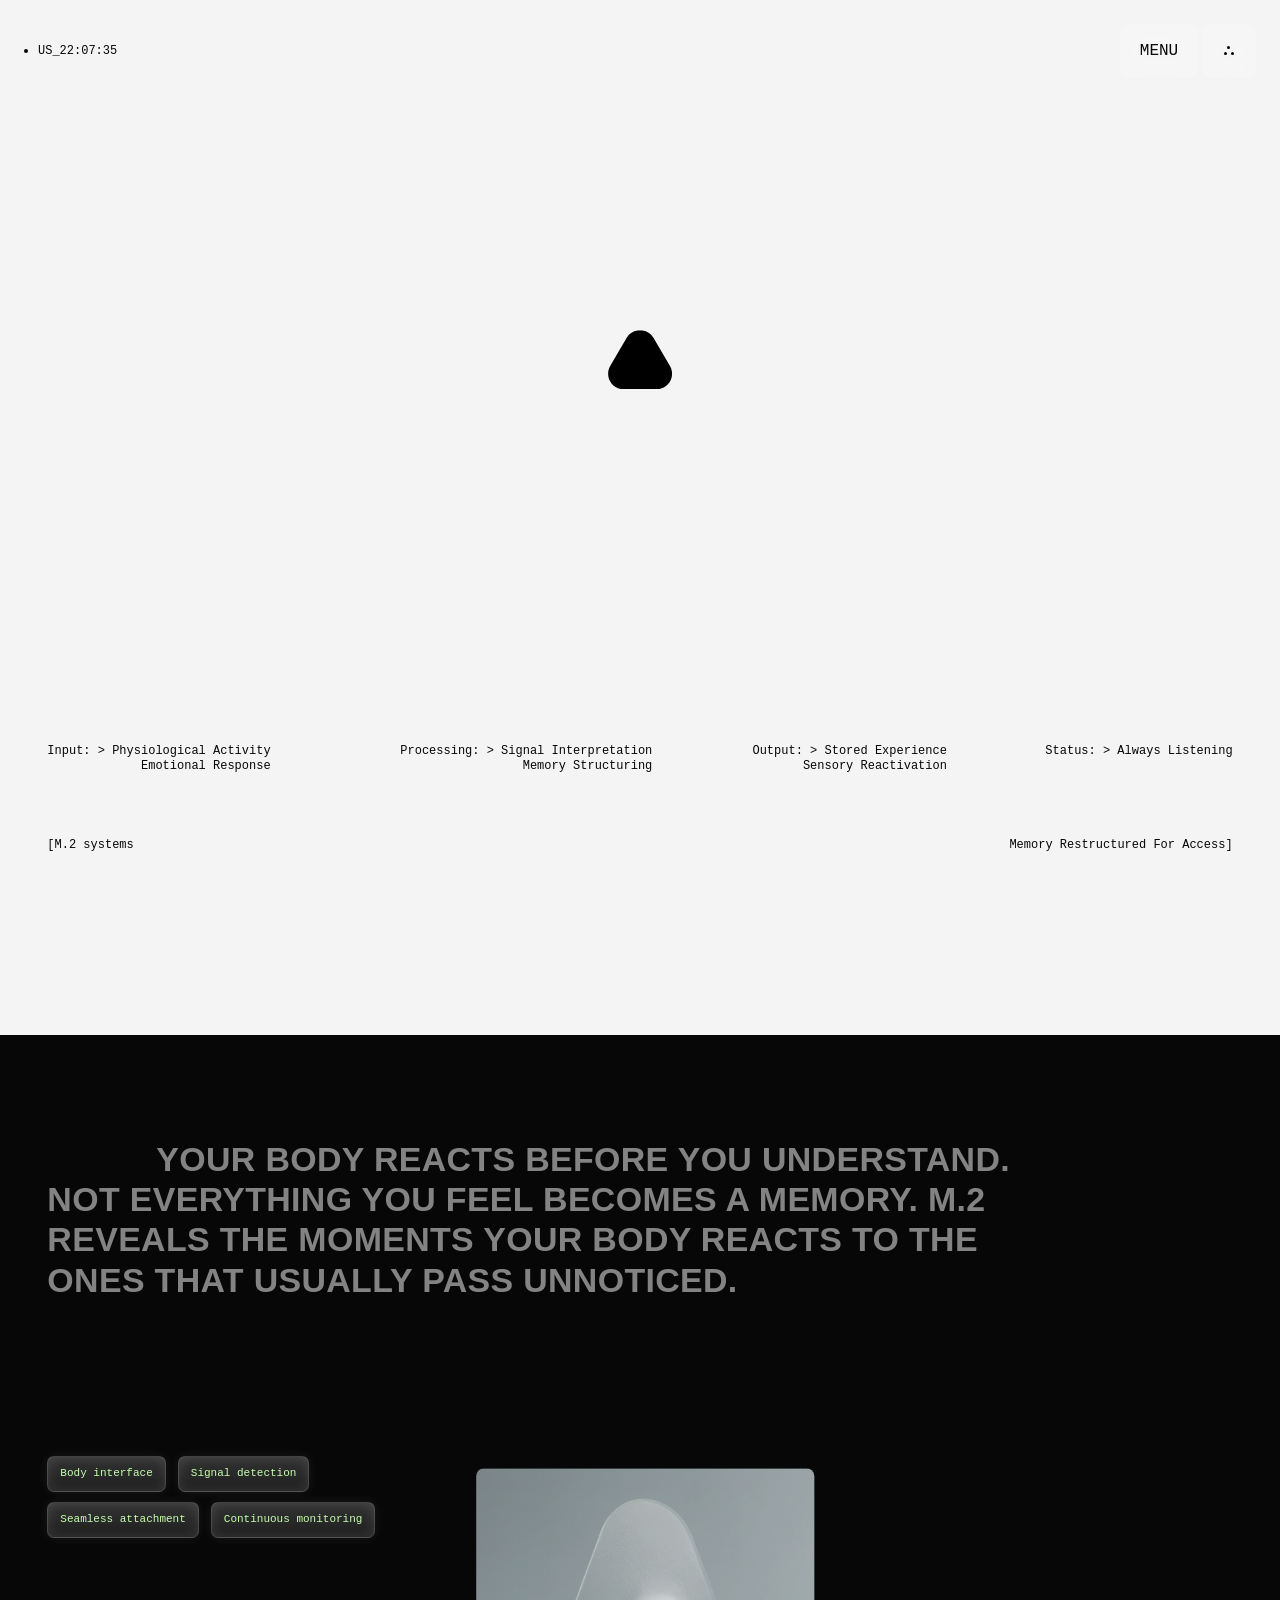
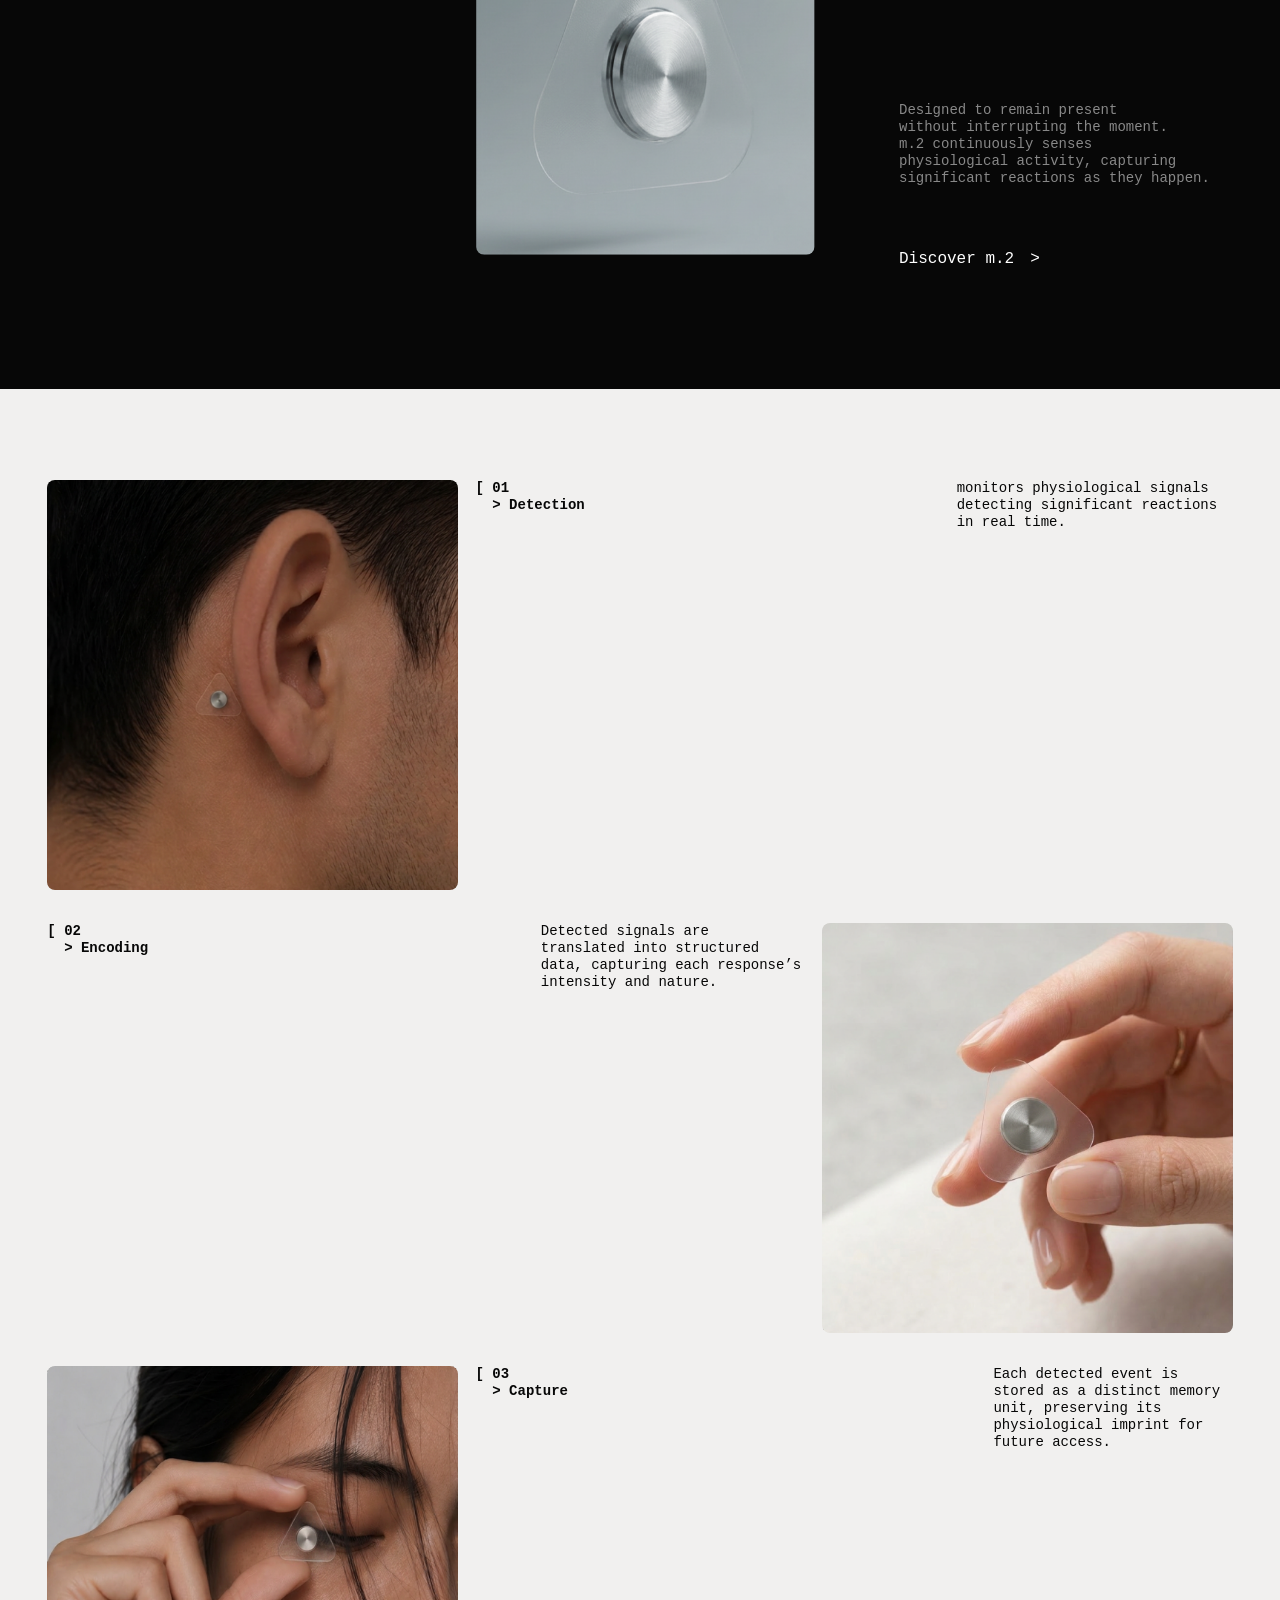
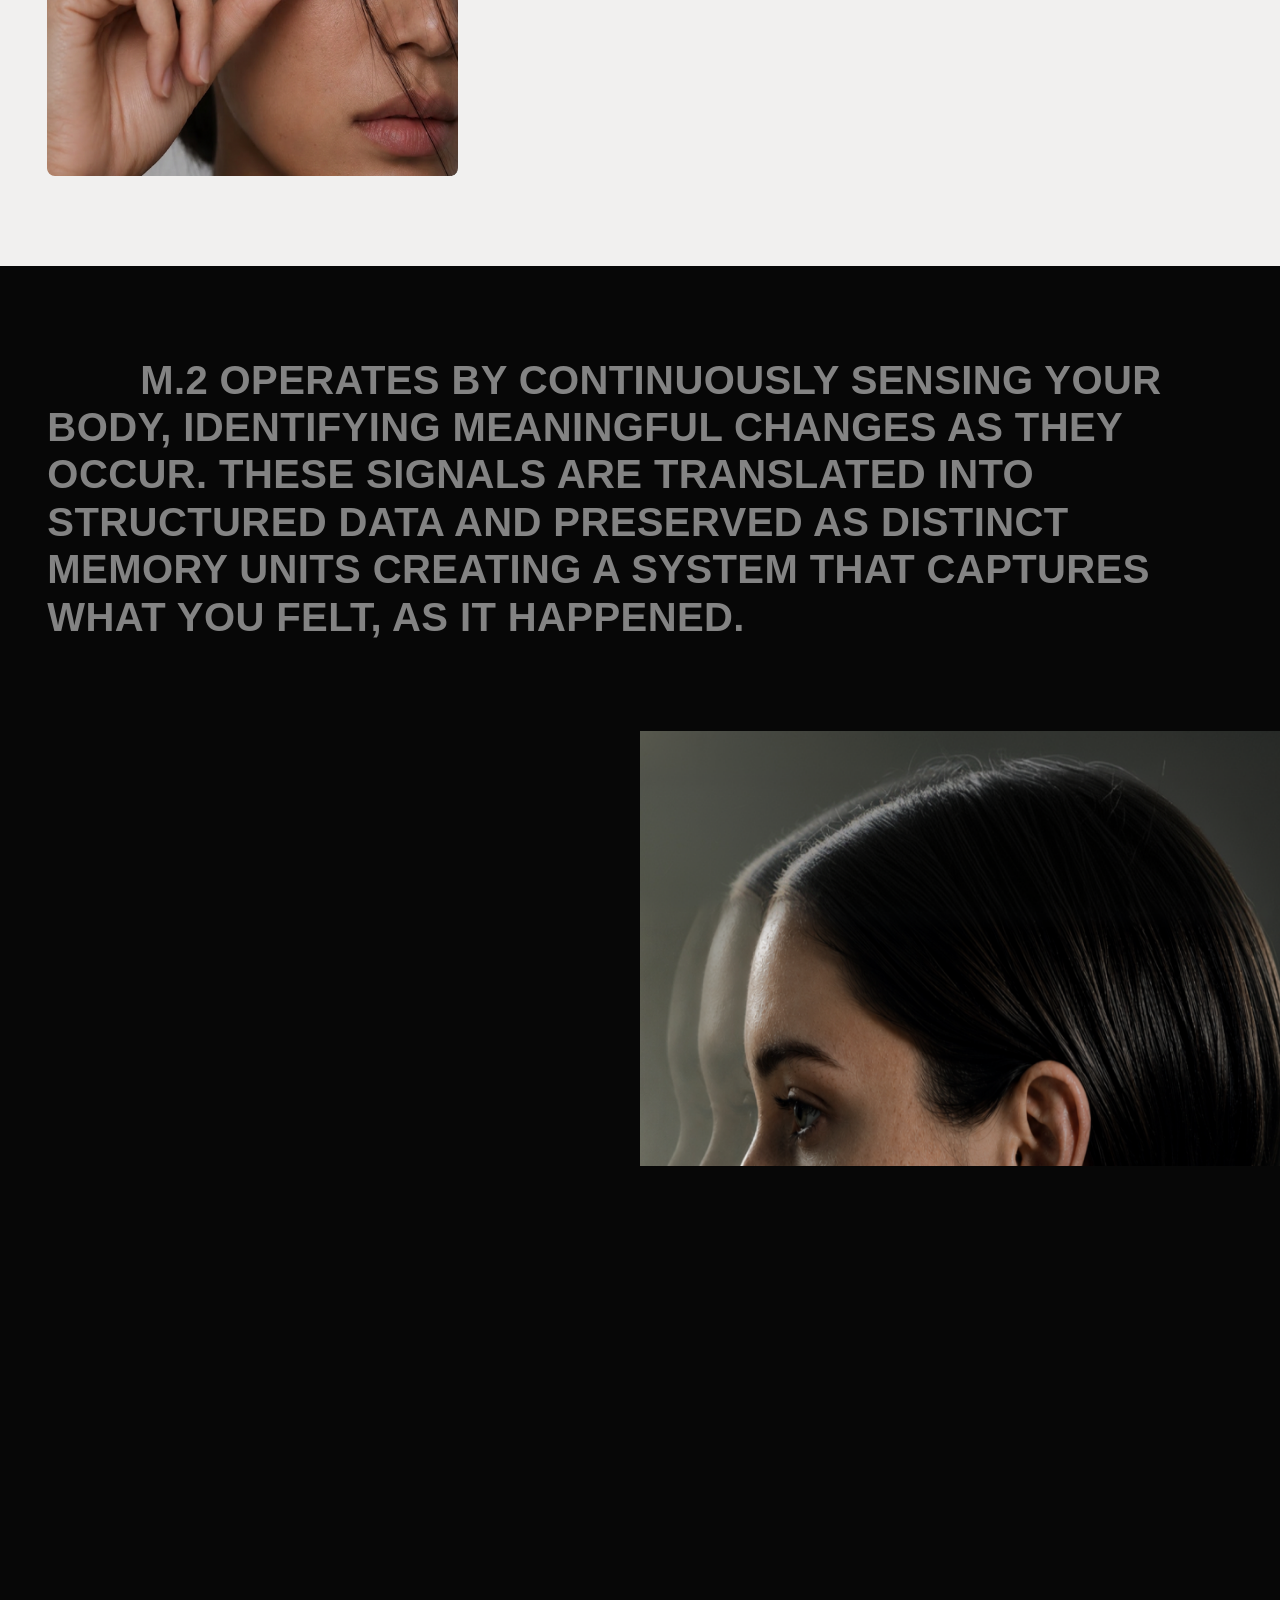
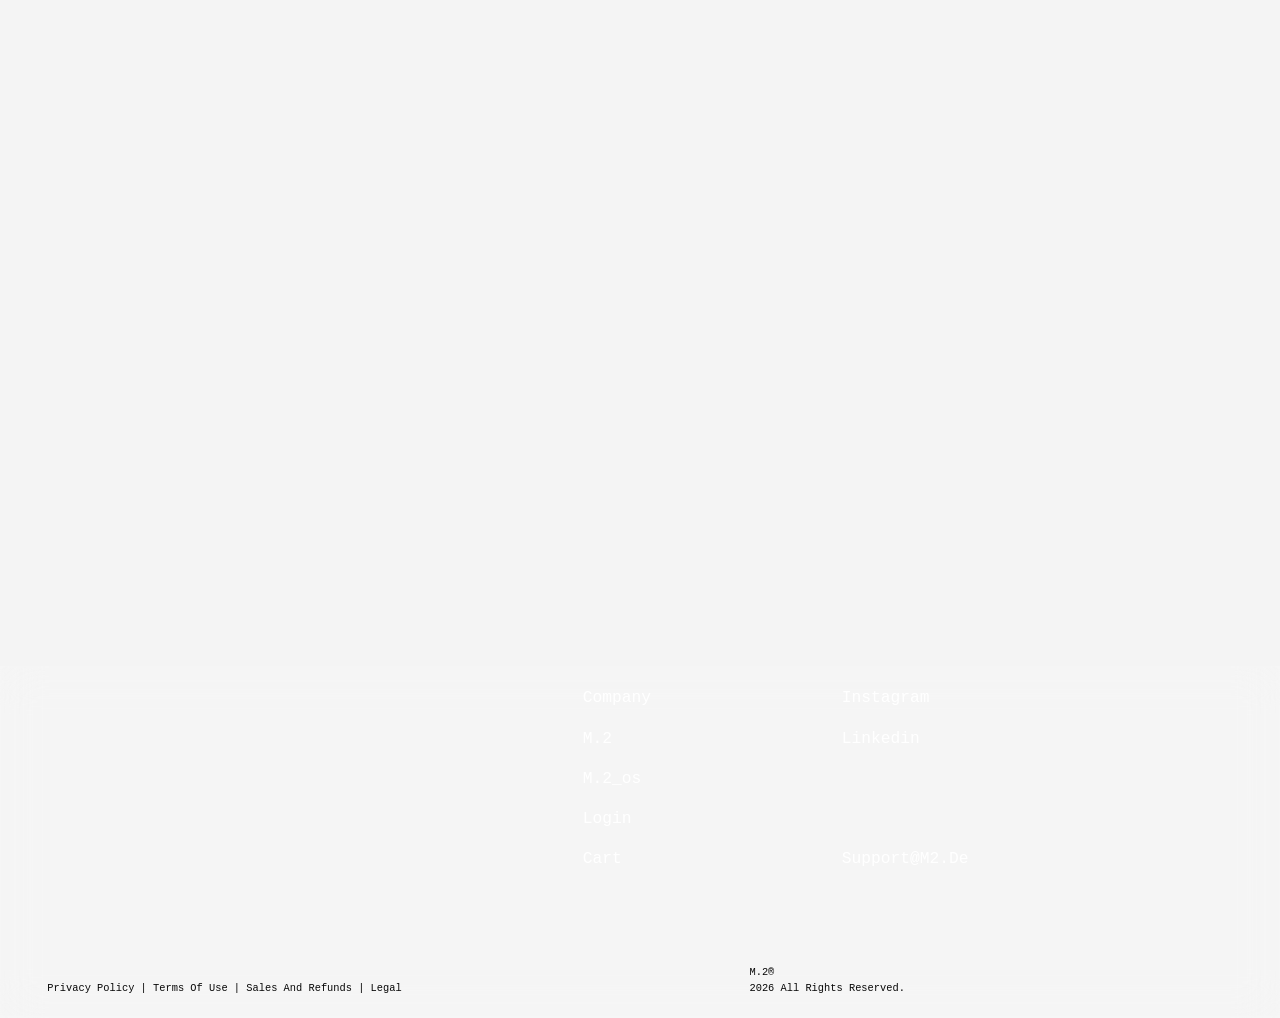
==== commit 108146df: "Add product polygon favicon" ====
--- a/index.html
+++ b/index.html
@@ -4,6 +4,7 @@
     <meta charset="utf-8" />
     <meta name="viewport" content="width=device-width, initial-scale=1" />
     <title>m.2</title>
+    <link rel="icon" href="assets/favicon.svg" type="image/svg+xml" />
     <meta
       name="description"
       content="m.2 home page."
--- a/styles.css
+++ b/styles.css
@@ -746,7 +746,7 @@
   height: 100%;
   opacity: 0;
   object-fit: cover;
-  transition: opacity 1400ms cubic-bezier(0.22, 1, 0.36, 1);
+  transition: opacity 1200ms cubic-bezier(0.22, 1, 0.36, 1);
 }
 
 .home-process__visual.has-character-reveal > img:first-child {
@@ -1130,9 +1130,10 @@
   white-space: nowrap;
   opacity: 0;
   visibility: hidden;
-}
-
-.home-remember.is-green-active .home-remember__label {
+  transition: opacity 140ms linear;
+}
+
+.home-remember__label.is-green-active {
   opacity: 1;
   visibility: visible;
 }
@@ -1512,9 +1513,9 @@
 }
 
 .company-principles__copy {
-  flex: 0 1 33.2rem;
+  flex: 0 0 auto;
   min-width: 0;
-  width: min(100%, 33.2rem);
+  width: max-content;
   margin: 0;
   padding-top: 0.3rem;
   font-family:
@@ -1525,9 +1526,9 @@
     monospace;
   font-size: clamp(1.125rem, 1.39vw, 1.5rem);
   font-weight: 500;
-  line-height: 1.17;
-  letter-spacing: 0.021em;
-  white-space: normal;
+  line-height: 1.1667;
+  letter-spacing: 0.020833em;
+  white-space: nowrap;
 }
 
 .company-vision {
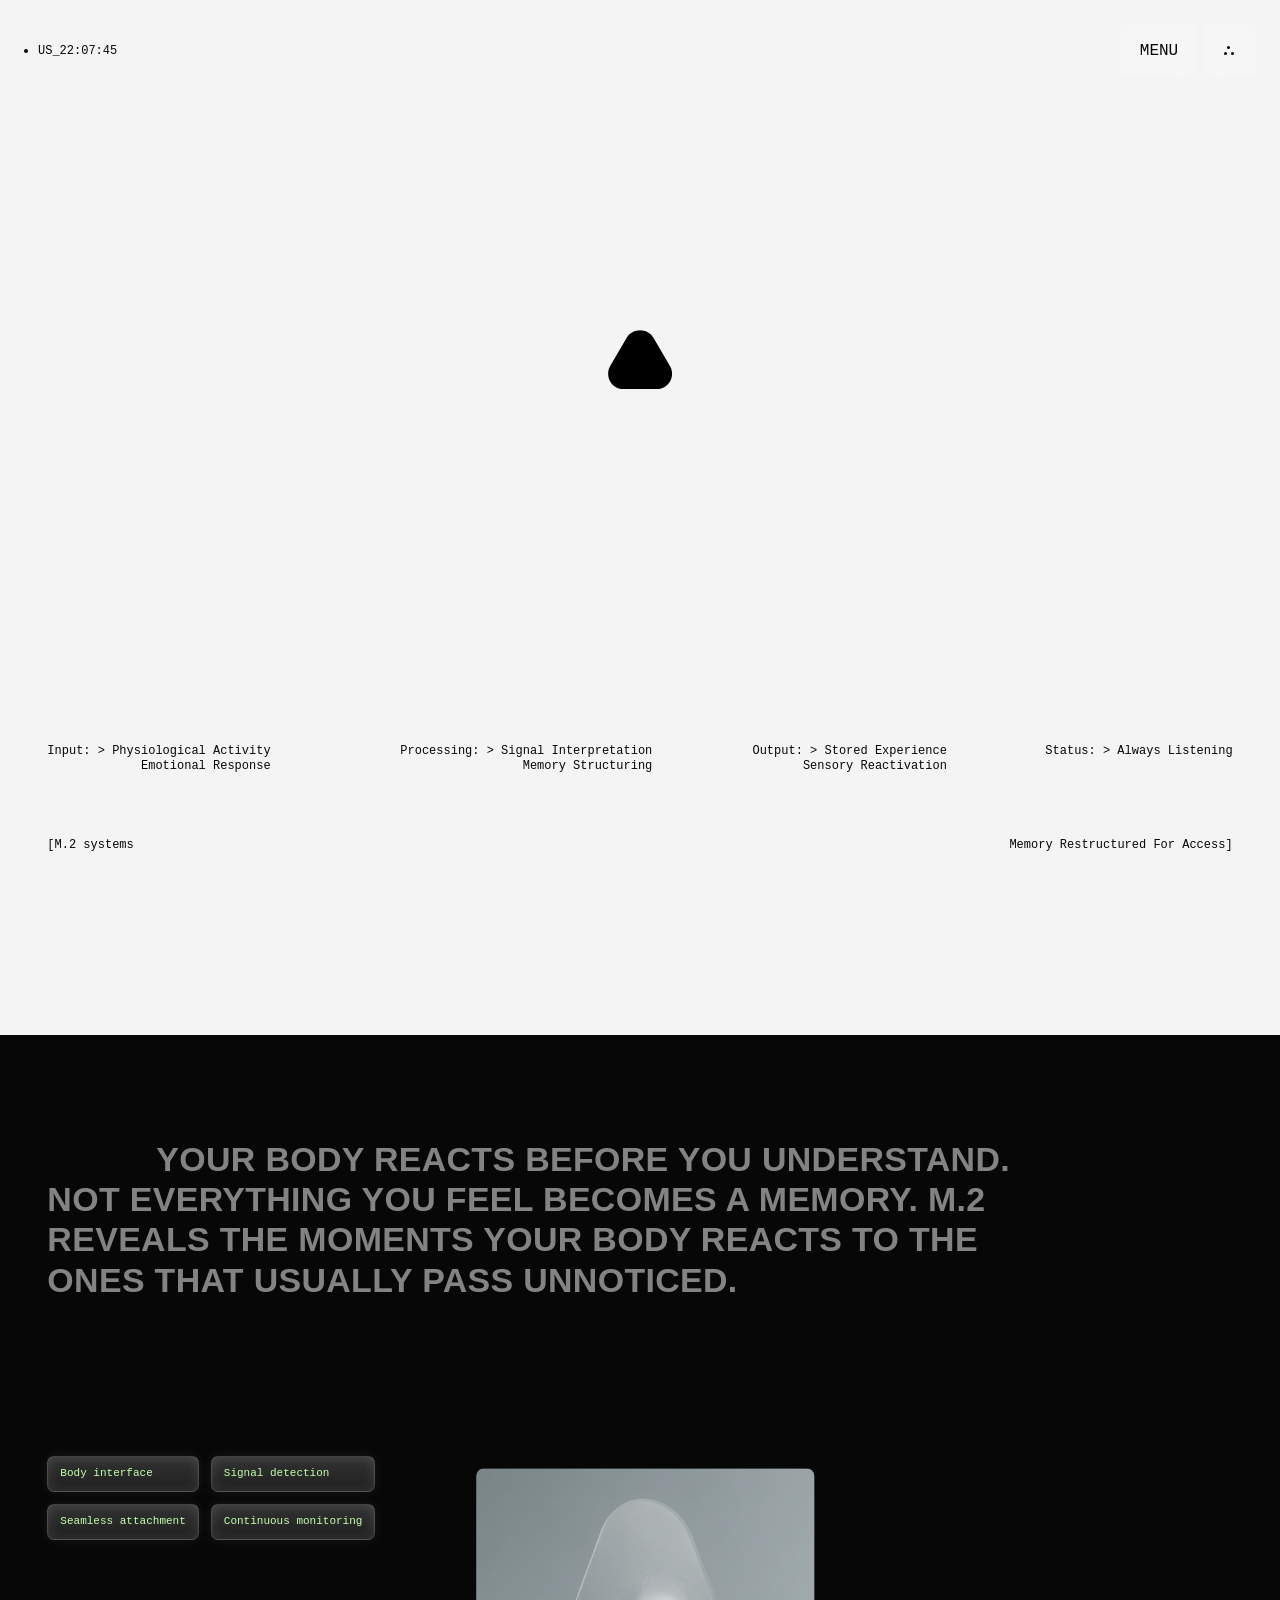
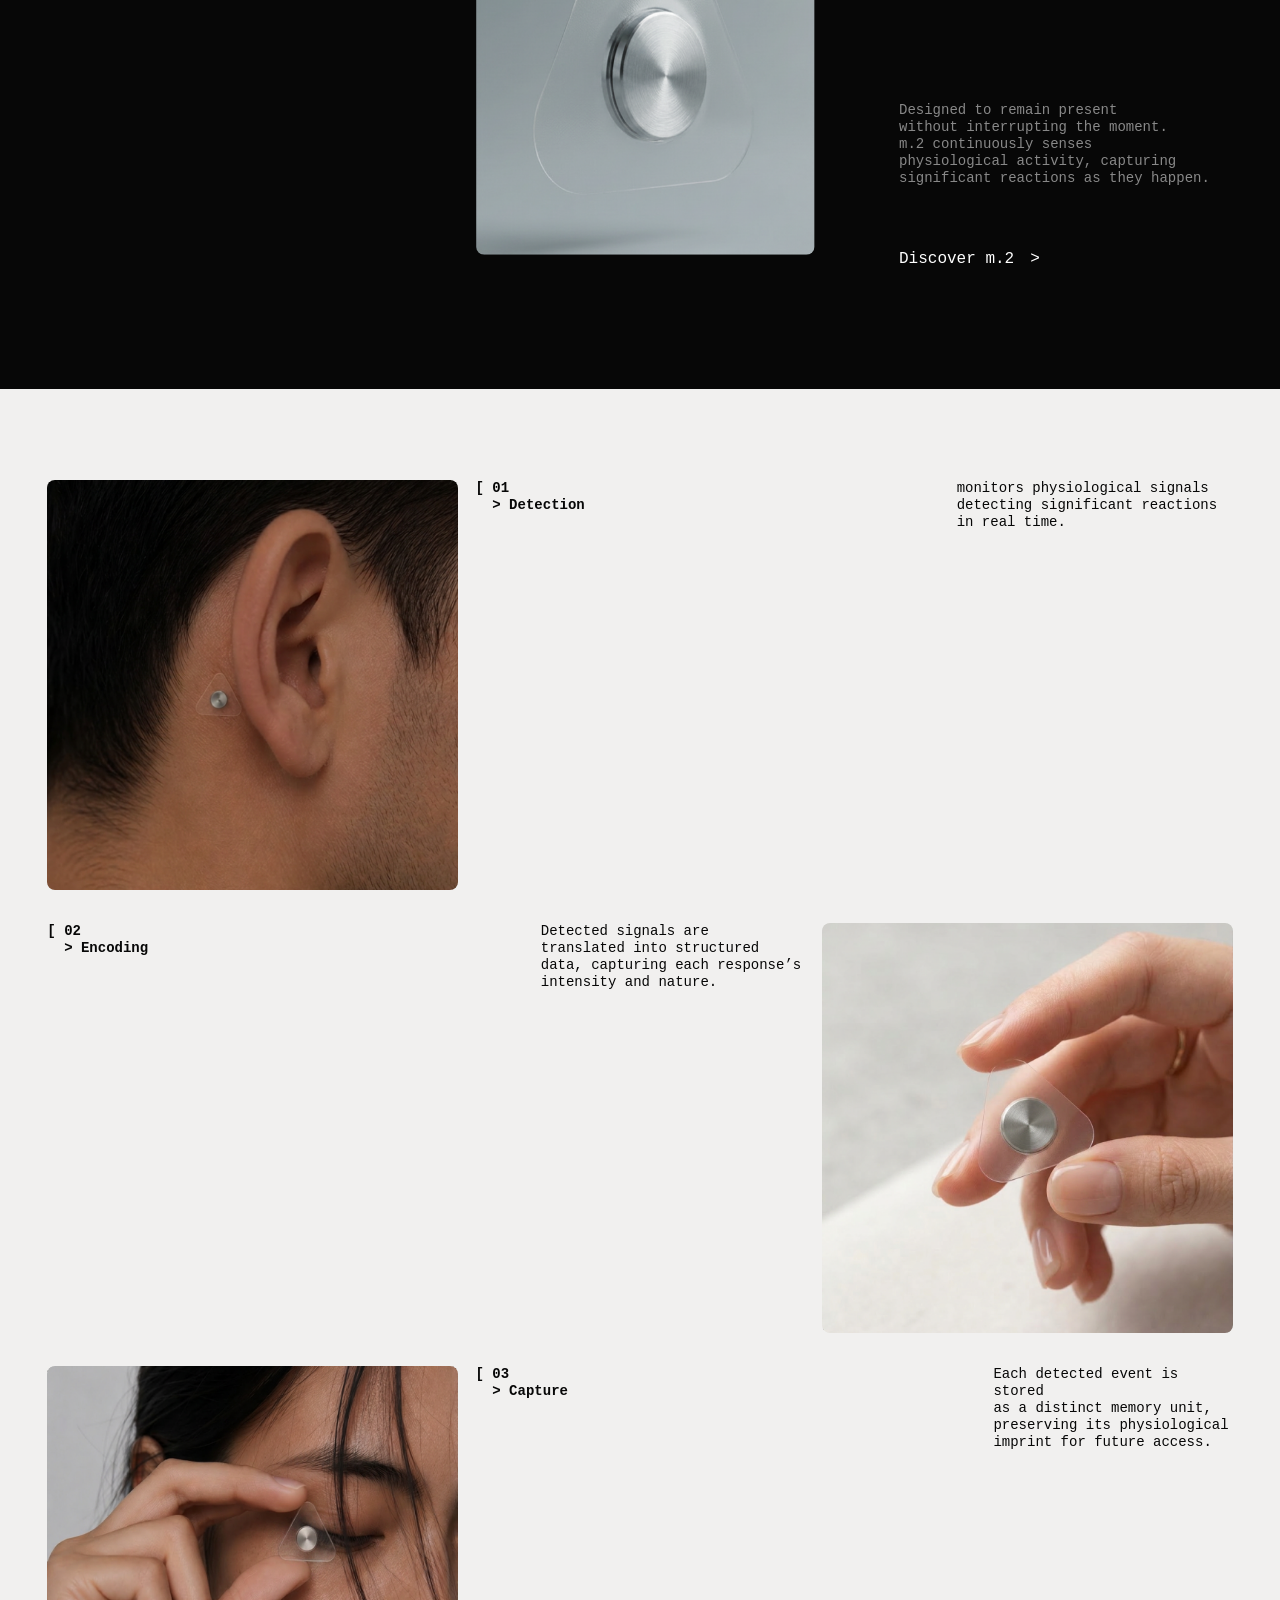
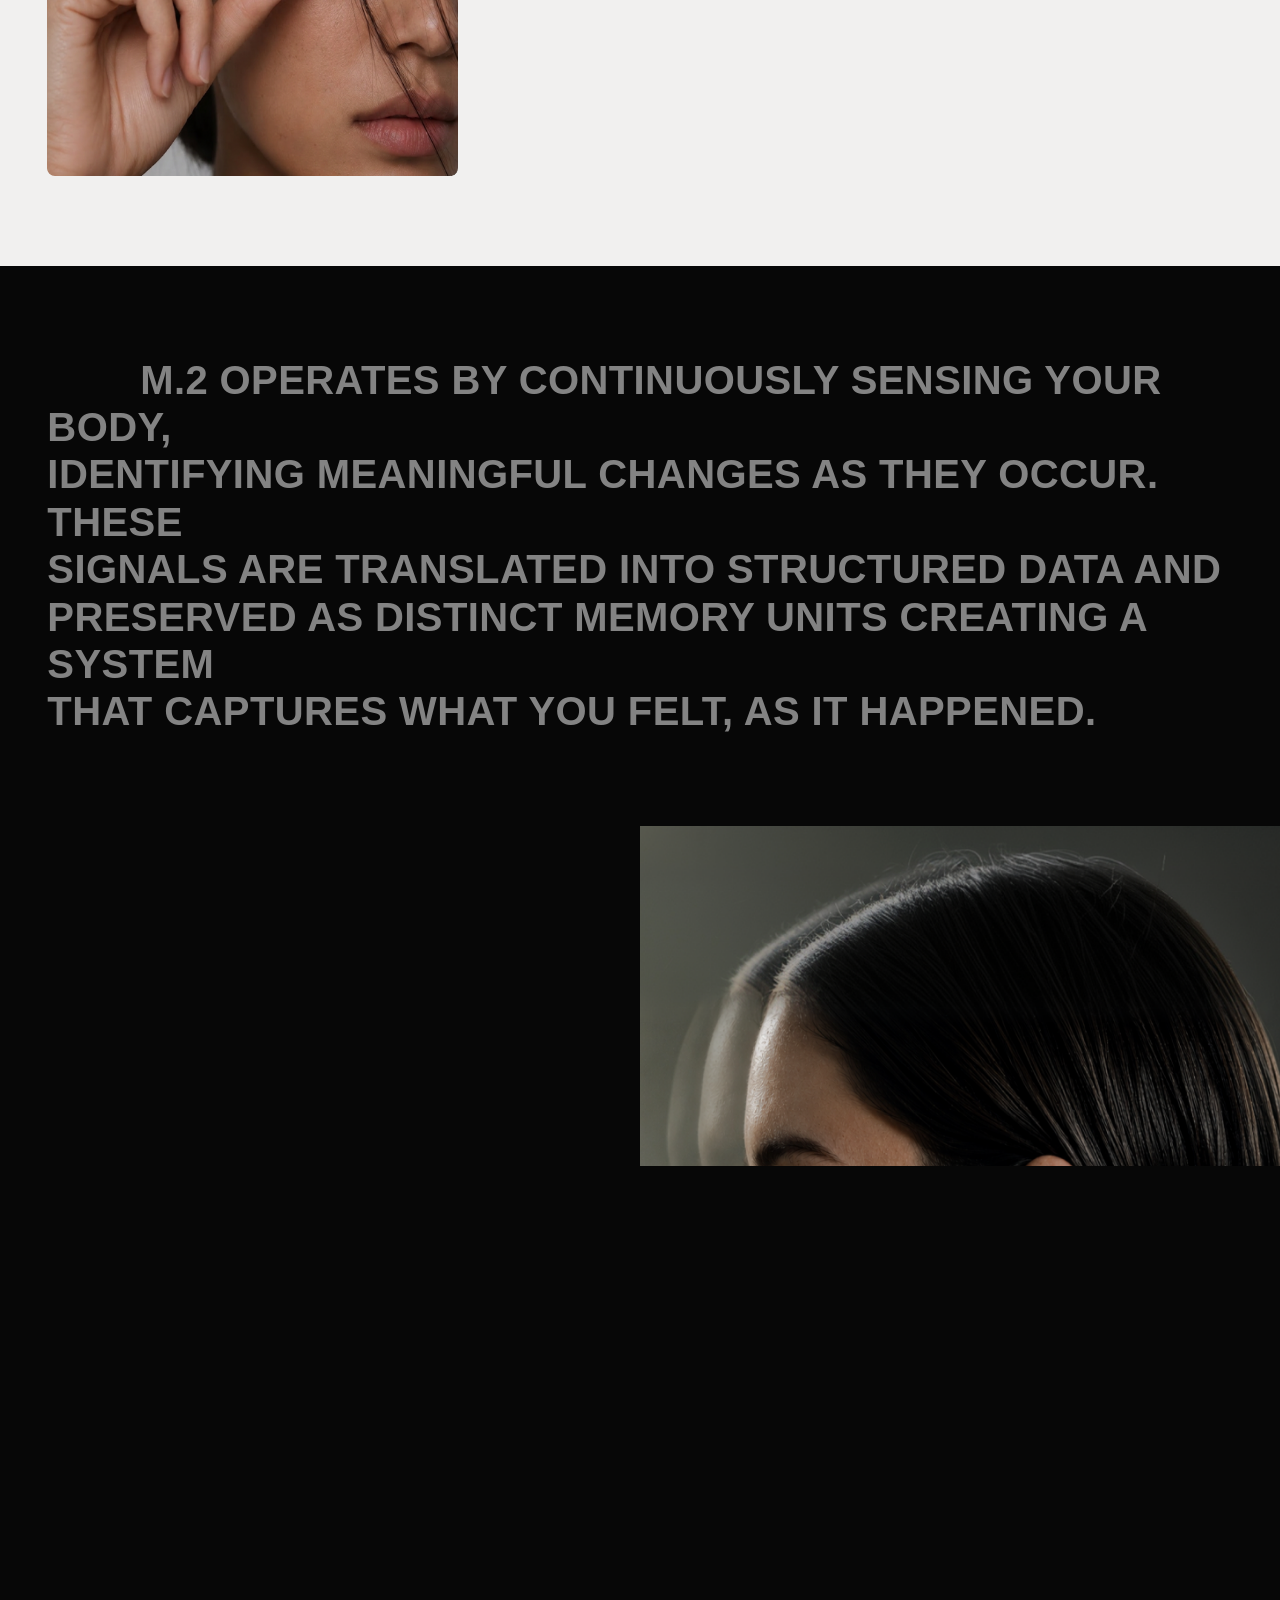
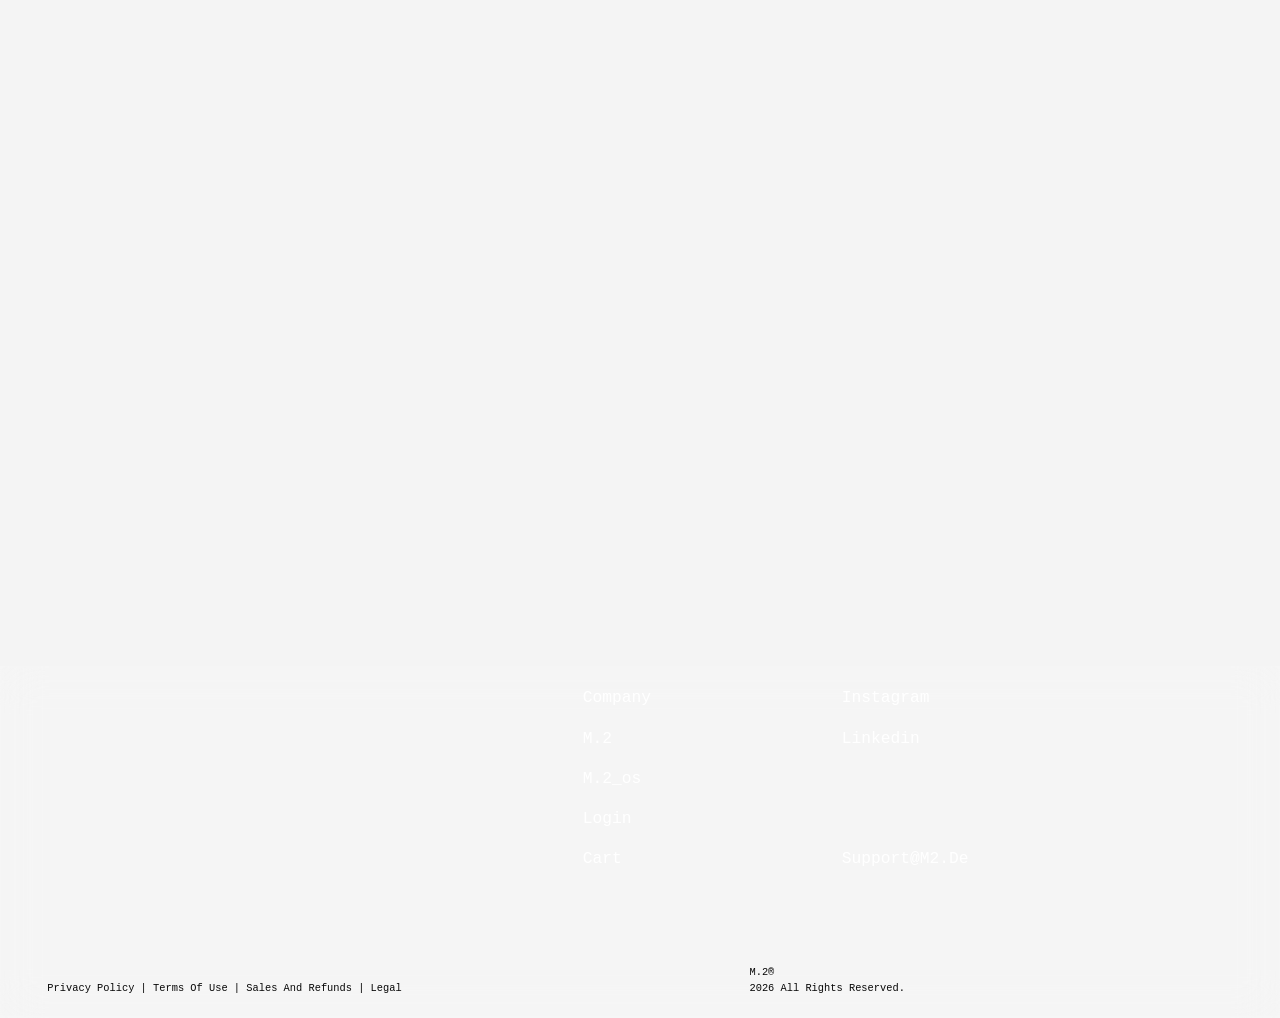
==== commit 4c1a1eae: "Refine responsive frame spacing" ====
--- a/index.html
+++ b/index.html
@@ -187,7 +187,11 @@
             <img src="assets/home-process-detection-color.png" alt="m.2 sensor worn behind an ear." />
           </figure>
           <h2>[ 01<br />&nbsp;&nbsp;&gt; Detection</h2>
-          <p>monitors physiological signals detecting significant reactions in real time.</p>
+          <p>
+            monitors physiological signals<br />
+            detecting significant reactions<br />
+            in real time.
+          </p>
         </article>
 
         <article class="home-process__item home-process__item--encoding">
@@ -196,7 +200,12 @@
             <img src="assets/home-process-encoding-color.png" alt="m.2 sensor held between fingers." />
           </figure>
           <h2>[ 02<br />&nbsp;&nbsp;&gt; Encoding</h2>
-          <p>Detected signals are<br />translated into structured data, capturing each response’s intensity and nature.</p>
+          <p>
+            Detected signals are<br />
+            translated into structured<br />
+            data, capturing each response’s<br />
+            intensity and nature.
+          </p>
         </article>
 
         <article class="home-process__item home-process__item--capture">
@@ -205,7 +214,12 @@
             <img src="assets/home-process-capture-color.png" alt="m.2 sensor held near a person's eye." />
           </figure>
           <h2>[ 03<br />&nbsp;&nbsp;&gt; Capture</h2>
-          <p>Each detected event is stored as a distinct memory unit, preserving its physiological imprint for future access.</p>
+          <p>
+            Each detected event is stored<br />
+            as a distinct memory unit,<br />
+            preserving its physiological<br />
+            imprint for future access.
+          </p>
         </article>
       </section>
 
@@ -216,9 +230,13 @@
               <p
                 class="reveal__text home-memory__text"
                 data-scroll-reveal
-                data-reveal-text="m.2 operates by continuously sensing your body, identifying meaningful changes as they occur. These signals are translated into structured data and preserved as distinct memory units creating a system that captures what you felt, as it happened."
+                data-reveal-text="m.2 operates by continuously sensing your body,&#10;identifying meaningful changes as they occur. These&#10;signals are translated into structured data and&#10;preserved as distinct memory units creating a system&#10;that captures what you felt, as it happened."
               >
-                m.2 operates by continuously sensing your body, identifying meaningful changes as they occur. These signals are translated into structured data and preserved as distinct memory units creating a system that captures what you felt, as it happened.
+                m.2 operates by continuously sensing your body,<br />
+                identifying meaningful changes as they occur. These<br />
+                signals are translated into structured data and<br />
+                preserved as distinct memory units creating a system<br />
+                that captures what you felt, as it happened.
               </p>
             </div>
           </section>
--- a/styles.css
+++ b/styles.css
@@ -53,6 +53,12 @@
   /* clip, not hidden: overflow-x hidden turns html/body into scroll
      containers, which disables position: sticky everywhere on the page. */
   overflow-x: clip;
+}
+
+@media (min-width: 2000px) and (min-height: 1200px) {
+  html {
+    font-size: 112.5%;
+  }
 }
 
 body {
@@ -563,13 +569,13 @@
 }
 
 .home-product__tags {
-  display: flex;
+  display: grid;
   grid-column: 1;
   grid-row: 1;
+  grid-template-columns: repeat(2, max-content);
   align-self: start;
-  flex-wrap: wrap;
-  gap: 0.625rem 0.75rem;
-  max-width: 24.75rem;
+  gap: 0.75rem;
+  max-width: none;
 }
 
 .home-product__tags span {
@@ -627,14 +633,16 @@
   grid-column: 3;
   grid-row: 2;
   align-self: end;
+  justify-self: end;
   display: grid;
   gap: 4rem;
+  width: min(100%, 26.5rem);
   padding-bottom: 0;
 }
 
 .home-product__copy p {
   width: 100%;
-  max-width: 26.5rem;
+  max-width: none;
   margin: 0;
   color: rgba(255, 255, 255, 0.52);
   font-family:
@@ -780,7 +788,8 @@
 
 .home-process__item p {
   grid-column: 3;
-  max-width: 24rem;
+  width: 100%;
+  max-width: 20.1875rem;
   align-self: start;
 }
 
@@ -793,6 +802,7 @@
 .home-process__item--encoding p {
   grid-column: 2;
   grid-row: 1;
+  max-width: 21.25rem;
   align-self: start;
 }
 
@@ -1067,7 +1077,7 @@
 
 .home-remember__stage {
   position: relative;
-  width: min(100%, 100rem);
+  width: 100%;
   height: clamp(22rem, 29.2vw, 31.5rem);
 }
 
@@ -2015,7 +2025,6 @@
   position: sticky;
   top: 0;
   z-index: 3;
-  min-height: 100svh;
   padding: clamp(5rem, 7.06vw, 7.625rem) clamp(1.25rem, 3.7vw, 4rem);
   background: var(--black);
   color: var(--white);
@@ -2025,16 +2034,16 @@
   display: grid;
   grid-template-columns: 27.8125% 25.3125% 25.3125%;
   justify-content: space-between;
-  width: min(100%, 100rem);
+  width: 100%;
   min-height: clamp(22rem, 25.52vw, 27.5625rem);
-  margin: 0 auto;
 }
 
 .os-foundation-card {
   position: relative;
   display: flex;
   flex-direction: column;
-  justify-content: space-between;
+  justify-content: flex-start;
+  gap: clamp(10rem, 12.85vw, 13.875rem);
   min-height: clamp(22rem, 25.52vw, 27.5625rem);
 }
 
@@ -2095,8 +2104,7 @@
   display: flex;
   flex-direction: column;
   gap: 0;
-  width: min(100%, 100rem);
-  margin: 0 auto;
+  width: 100%;
 }
 
 .os-memory-lab__top {
@@ -3095,9 +3103,7 @@
 
 .os-weather-strip {
   display: grid;
-  /* Compact metric columns (102px in Figma) keep the four readings evenly
-     spaced; the flexible last column holds the void before the icon. */
-  grid-template-columns: repeat(4, minmax(0, 6.375rem)) minmax(2.5rem, 1fr);
+  grid-template-columns: repeat(4, minmax(0, 1fr)) auto;
   column-gap: clamp(0.75rem, 1.3vw, 1.375rem);
   align-items: end;
   height: 100%;
@@ -3445,9 +3451,7 @@
   display: grid;
   gap: var(--product-scene-gap);
   align-content: center;
-  max-width: 100rem;
   min-height: 100svh;
-  margin: 0 auto;
   padding: clamp(2rem, 4.6vw, 5rem) 0;
   background: var(--black);
 }
@@ -3493,9 +3497,8 @@
 .product-system__figure {
   position: relative;
   aspect-ratio: 1600 / 894;
-  width: min(100%, 85rem);
+  width: 100%;
   max-width: 100%;
-  margin: 0 auto;
   contain: layout paint;
 }
 
@@ -3773,7 +3776,6 @@
 }
 
 .product-steps-frame {
-  max-width: 100rem;
   margin: var(--product-scene-gap) auto 0;
   background: var(--black);
   color: var(--white);
@@ -5813,6 +5815,37 @@
   white-space: nowrap;
 }
 
+@media (min-width: 2000px) and (min-height: 1200px) {
+  .home-system__readout {
+    display: flex;
+    justify-content: space-between;
+    max-width: none;
+  }
+
+  .home-system__readout div {
+    flex: 0 0 auto;
+  }
+
+  .home-system__footer,
+  .company-principles__inner,
+  .company-contact__inner,
+  .product-system__intro,
+  .product-steps-frame,
+  .choice-section__inner {
+    max-width: none;
+  }
+
+  .home-product {
+    grid-template-columns: 28.25% 35.38% 26.05%;
+    column-gap: 5.16%;
+  }
+
+  .home-product__figure {
+    width: 100%;
+  }
+
+}
+
 @media (max-width: 760px) {
   .site-menu {
     padding: 1rem;
@@ -5936,6 +5969,8 @@
   }
 
   .home-product__tags {
+    display: flex;
+    flex-wrap: wrap;
     grid-column: auto;
     grid-row: auto;
     order: 2;
